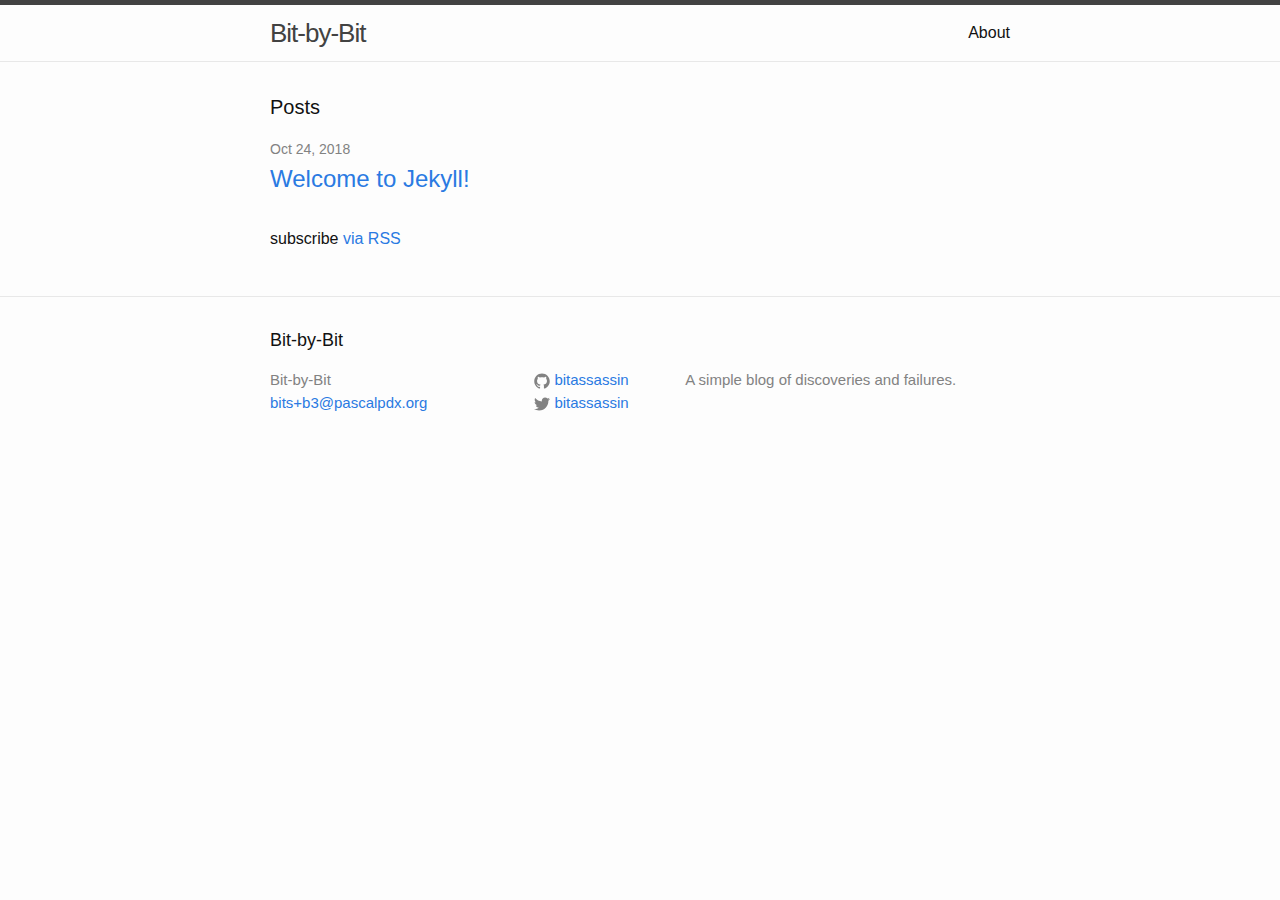
==== index.html @ fb9cc53d "Initial Commit" ====
<!DOCTYPE html>
<html>

  <head>
  <meta charset="utf-8">
  <meta http-equiv="X-UA-Compatible" content="IE=edge">
  <meta name="viewport" content="width=device-width, initial-scale=1">

  <title>Bit-by-Bit</title>
  <meta name="description" content="A simple blog of discoveries and failures.
">

  <link rel="stylesheet" href="/css/main.css">
  <link rel="canonical" href="https://bitassassin.github.io/">
  <link rel="alternate" type="application/rss+xml" title="Bit-by-Bit" href="https://bitassassin.github.io/feed.xml">
</head>


  <body>

    <header class="site-header">

  <div class="wrapper">

    <a class="site-title" href="/">Bit-by-Bit</a>

    <nav class="site-nav">
      <a href="#" class="menu-icon">
        <svg viewBox="0 0 18 15">
          <path fill="#424242" d="M18,1.484c0,0.82-0.665,1.484-1.484,1.484H1.484C0.665,2.969,0,2.304,0,1.484l0,0C0,0.665,0.665,0,1.484,0 h15.031C17.335,0,18,0.665,18,1.484L18,1.484z"/>
          <path fill="#424242" d="M18,7.516C18,8.335,17.335,9,16.516,9H1.484C0.665,9,0,8.335,0,7.516l0,0c0-0.82,0.665-1.484,1.484-1.484 h15.031C17.335,6.031,18,6.696,18,7.516L18,7.516z"/>
          <path fill="#424242" d="M18,13.516C18,14.335,17.335,15,16.516,15H1.484C0.665,15,0,14.335,0,13.516l0,0 c0-0.82,0.665-1.484,1.484-1.484h15.031C17.335,12.031,18,12.696,18,13.516L18,13.516z"/>
        </svg>
      </a>

      <div class="trigger">
        
          
          <a class="page-link" href="/about/">About</a>
          
        
          
        
          
        
          
        
      </div>
    </nav>

  </div>

</header>


    <div class="page-content">
      <div class="wrapper">
        <div class="home">

  <h1 class="page-heading">Posts</h1>

  <ul class="post-list">
    
      <li>
        <span class="post-meta">Oct 24, 2018</span>

        <h2>
          <a class="post-link" href="/jekyll/update/2018/10/24/welcome-to-jekyll.html">Welcome to Jekyll!</a>
        </h2>
      </li>
    
  </ul>

  <p class="rss-subscribe">subscribe <a href="/feed.xml">via RSS</a></p>

</div>

      </div>
    </div>

    <footer class="site-footer">

  <div class="wrapper">

    <h2 class="footer-heading">Bit-by-Bit</h2>

    <div class="footer-col-wrapper">
      <div class="footer-col footer-col-1">
        <ul class="contact-list">
          <li>Bit-by-Bit</li>
          <li><a href="mailto:bits+b3@pascalpdx.org">bits+b3@pascalpdx.org</a></li>
        </ul>
      </div>

      <div class="footer-col footer-col-2">
        <ul class="social-media-list">
          
          <li>
            <a href="https://github.com/bitassassin"><span class="icon icon--github"><svg viewBox="0 0 16 16"><path fill="#828282" d="M7.999,0.431c-4.285,0-7.76,3.474-7.76,7.761 c0,3.428,2.223,6.337,5.307,7.363c0.388,0.071,0.53-0.168,0.53-0.374c0-0.184-0.007-0.672-0.01-1.32 c-2.159,0.469-2.614-1.04-2.614-1.04c-0.353-0.896-0.862-1.135-0.862-1.135c-0.705-0.481,0.053-0.472,0.053-0.472 c0.779,0.055,1.189,0.8,1.189,0.8c0.692,1.186,1.816,0.843,2.258,0.645c0.071-0.502,0.271-0.843,0.493-1.037 C4.86,11.425,3.049,10.76,3.049,7.786c0-0.847,0.302-1.54,0.799-2.082C3.768,5.507,3.501,4.718,3.924,3.65 c0,0,0.652-0.209,2.134,0.796C6.677,4.273,7.34,4.187,8,4.184c0.659,0.003,1.323,0.089,1.943,0.261 c1.482-1.004,2.132-0.796,2.132-0.796c0.423,1.068,0.157,1.857,0.077,2.054c0.497,0.542,0.798,1.235,0.798,2.082 c0,2.981-1.814,3.637-3.543,3.829c0.279,0.24,0.527,0.713,0.527,1.437c0,1.037-0.01,1.874-0.01,2.129 c0,0.208,0.14,0.449,0.534,0.373c3.081-1.028,5.302-3.935,5.302-7.362C15.76,3.906,12.285,0.431,7.999,0.431z"/></svg>
</span><span class="username">bitassassin</span></a>

          </li>
          

          
          <li>
            <a href="https://twitter.com/bitassassin"><span class="icon icon--twitter"><svg viewBox="0 0 16 16"><path fill="#828282" d="M15.969,3.058c-0.586,0.26-1.217,0.436-1.878,0.515c0.675-0.405,1.194-1.045,1.438-1.809c-0.632,0.375-1.332,0.647-2.076,0.793c-0.596-0.636-1.446-1.033-2.387-1.033c-1.806,0-3.27,1.464-3.27,3.27 c0,0.256,0.029,0.506,0.085,0.745C5.163,5.404,2.753,4.102,1.14,2.124C0.859,2.607,0.698,3.168,0.698,3.767 c0,1.134,0.577,2.135,1.455,2.722C1.616,6.472,1.112,6.325,0.671,6.08c0,0.014,0,0.027,0,0.041c0,1.584,1.127,2.906,2.623,3.206 C3.02,9.402,2.731,9.442,2.433,9.442c-0.211,0-0.416-0.021-0.615-0.059c0.416,1.299,1.624,2.245,3.055,2.271 c-1.119,0.877-2.529,1.4-4.061,1.4c-0.264,0-0.524-0.015-0.78-0.046c1.447,0.928,3.166,1.469,5.013,1.469 c6.015,0,9.304-4.983,9.304-9.304c0-0.142-0.003-0.283-0.009-0.423C14.976,4.29,15.531,3.714,15.969,3.058z"/></svg>
</span><span class="username">bitassassin</span></a>

          </li>
          
        </ul>
      </div>

      <div class="footer-col footer-col-3">
        <p>A simple blog of discoveries and failures.
</p>
      </div>
    </div>

  </div>

</footer>


  </body>

</html>
---- css/main.css ----
/**
 * Reset some basic elements
 */
body, h1, h2, h3, h4, h5, h6,
p, blockquote, pre, hr,
dl, dd, ol, ul, figure {
  margin: 0;
  padding: 0; }

/**
 * Basic styling
 */
body {
  font: 400 16px/1.5 "Helvetica Neue", Helvetica, Arial, sans-serif;
  color: #111;
  background-color: #fdfdfd;
  -webkit-text-size-adjust: 100%;
  -webkit-font-feature-settings: "kern" 1;
  -moz-font-feature-settings: "kern" 1;
  -o-font-feature-settings: "kern" 1;
  font-feature-settings: "kern" 1;
  font-kerning: normal; }

/**
 * Set `margin-bottom` to maintain vertical rhythm
 */
h1, h2, h3, h4, h5, h6,
p, blockquote, pre,
ul, ol, dl, figure,
.highlight {
  margin-bottom: 15px; }

/**
 * Images
 */
img {
  max-width: 100%;
  vertical-align: middle; }

/**
 * Figures
 */
figure > img {
  display: block; }

figcaption {
  font-size: 14px; }

/**
 * Lists
 */
ul, ol {
  margin-left: 30px; }

li > ul,
li > ol {
  margin-bottom: 0; }

/**
 * Headings
 */
h1, h2, h3, h4, h5, h6 {
  font-weight: 400; }

/**
 * Links
 */
a {
  color: #2a7ae2;
  text-decoration: none; }
  a:visited {
    color: #1756a9; }
  a:hover {
    color: #111;
    text-decoration: underline; }

/**
 * Blockquotes
 */
blockquote {
  color: #828282;
  border-left: 4px solid #e8e8e8;
  padding-left: 15px;
  font-size: 18px;
  letter-spacing: -1px;
  font-style: italic; }
  blockquote > :last-child {
    margin-bottom: 0; }

/**
 * Code formatting
 */
pre,
code {
  font-size: 15px;
  border: 1px solid #e8e8e8;
  border-radius: 3px;
  background-color: #eef; }

code {
  padding: 1px 5px; }

pre {
  padding: 8px 12px;
  overflow-x: auto; }
  pre > code {
    border: 0;
    padding-right: 0;
    padding-left: 0; }

/**
 * Wrapper
 */
.wrapper {
  max-width: -webkit-calc(800px - (30px * 2));
  max-width: calc(800px - (30px * 2));
  margin-right: auto;
  margin-left: auto;
  padding-right: 30px;
  padding-left: 30px; }
  @media screen and (max-width: 800px) {
    .wrapper {
      max-width: -webkit-calc(800px - (30px));
      max-width: calc(800px - (30px));
      padding-right: 15px;
      padding-left: 15px; } }

/**
 * Clearfix
 */
.wrapper:after, .footer-col-wrapper:after {
  content: "";
  display: table;
  clear: both; }

/**
 * Icons
 */
.icon > svg {
  display: inline-block;
  width: 16px;
  height: 16px;
  vertical-align: middle; }
  .icon > svg path {
    fill: #828282; }

/**
 * Site header
 */
.site-header {
  border-top: 5px solid #424242;
  border-bottom: 1px solid #e8e8e8;
  min-height: 56px;
  position: relative; }

.site-title {
  font-size: 26px;
  font-weight: 300;
  line-height: 56px;
  letter-spacing: -1px;
  margin-bottom: 0;
  float: left; }
  .site-title, .site-title:visited {
    color: #424242; }

.site-nav {
  float: right;
  line-height: 56px; }
  .site-nav .menu-icon {
    display: none; }
  .site-nav .page-link {
    color: #111;
    line-height: 1.5; }
    .site-nav .page-link:not(:last-child) {
      margin-right: 20px; }
  @media screen and (max-width: 600px) {
    .site-nav {
      position: absolute;
      top: 9px;
      right: 15px;
      background-color: #fdfdfd;
      border: 1px solid #e8e8e8;
      border-radius: 5px;
      text-align: right; }
      .site-nav .menu-icon {
        display: block;
        float: right;
        width: 36px;
        height: 26px;
        line-height: 0;
        padding-top: 10px;
        text-align: center; }
        .site-nav .menu-icon > svg {
          width: 18px;
          height: 15px; }
          .site-nav .menu-icon > svg path {
            fill: #424242; }
      .site-nav .trigger {
        clear: both;
        display: none; }
      .site-nav:hover .trigger {
        display: block;
        padding-bottom: 5px; }
      .site-nav .page-link {
        display: block;
        padding: 5px 10px;
        margin-left: 20px; }
        .site-nav .page-link:not(:last-child) {
          margin-right: 0; } }

/**
 * Site footer
 */
.site-footer {
  border-top: 1px solid #e8e8e8;
  padding: 30px 0; }

.footer-heading {
  font-size: 18px;
  margin-bottom: 15px; }

.contact-list,
.social-media-list {
  list-style: none;
  margin-left: 0; }

.footer-col-wrapper {
  font-size: 15px;
  color: #828282;
  margin-left: -15px; }

.footer-col {
  float: left;
  margin-bottom: 15px;
  padding-left: 15px; }

.footer-col-1 {
  width: -webkit-calc(35% - (30px / 2));
  width: calc(35% - (30px / 2)); }

.footer-col-2 {
  width: -webkit-calc(20% - (30px / 2));
  width: calc(20% - (30px / 2)); }

.footer-col-3 {
  width: -webkit-calc(45% - (30px / 2));
  width: calc(45% - (30px / 2)); }

@media screen and (max-width: 800px) {
  .footer-col-1,
  .footer-col-2 {
    width: -webkit-calc(50% - (30px / 2));
    width: calc(50% - (30px / 2)); }

  .footer-col-3 {
    width: -webkit-calc(100% - (30px / 2));
    width: calc(100% - (30px / 2)); } }
@media screen and (max-width: 600px) {
  .footer-col {
    float: none;
    width: -webkit-calc(100% - (30px / 2));
    width: calc(100% - (30px / 2)); } }
/**
 * Page content
 */
.page-content {
  padding: 30px 0; }

.page-heading {
  font-size: 20px; }

.post-list {
  margin-left: 0;
  list-style: none; }
  .post-list > li {
    margin-bottom: 30px; }

.post-meta {
  font-size: 14px;
  color: #828282; }

.post-link {
  display: block;
  font-size: 24px; }

/**
 * Posts
 */
.post-header {
  margin-bottom: 30px; }

.post-title {
  font-size: 42px;
  letter-spacing: -1px;
  line-height: 1; }
  @media screen and (max-width: 800px) {
    .post-title {
      font-size: 36px; } }

.post-content {
  margin-bottom: 30px; }
  .post-content h2 {
    font-size: 32px; }
    @media screen and (max-width: 800px) {
      .post-content h2 {
        font-size: 28px; } }
  .post-content h3 {
    font-size: 26px; }
    @media screen and (max-width: 800px) {
      .post-content h3 {
        font-size: 22px; } }
  .post-content h4 {
    font-size: 20px; }
    @media screen and (max-width: 800px) {
      .post-content h4 {
        font-size: 18px; } }

/**
 * Syntax highlighting styles
 */
.highlight {
  background: #fff; }
  .highlighter-rouge .highlight {
    background: #eef; }
  .highlight .c {
    color: #998;
    font-style: italic; }
  .highlight .err {
    color: #a61717;
    background-color: #e3d2d2; }
  .highlight .k {
    font-weight: bold; }
  .highlight .o {
    font-weight: bold; }
  .highlight .cm {
    color: #998;
    font-style: italic; }
  .highlight .cp {
    color: #999;
    font-weight: bold; }
  .highlight .c1 {
    color: #998;
    font-style: italic; }
  .highlight .cs {
    color: #999;
    font-weight: bold;
    font-style: italic; }
  .highlight .gd {
    color: #000;
    background-color: #fdd; }
  .highlight .gd .x {
    color: #000;
    background-color: #faa; }
  .highlight .ge {
    font-style: italic; }
  .highlight .gr {
    color: #a00; }
  .highlight .gh {
    color: #999; }
  .highlight .gi {
    color: #000;
    background-color: #dfd; }
  .highlight .gi .x {
    color: #000;
    background-color: #afa; }
  .highlight .go {
    color: #888; }
  .highlight .gp {
    color: #555; }
  .highlight .gs {
    font-weight: bold; }
  .highlight .gu {
    color: #aaa; }
  .highlight .gt {
    color: #a00; }
  .highlight .kc {
    font-weight: bold; }
  .highlight .kd {
    font-weight: bold; }
  .highlight .kp {
    font-weight: bold; }
  .highlight .kr {
    font-weight: bold; }
  .highlight .kt {
    color: #458;
    font-weight: bold; }
  .highlight .m {
    color: #099; }
  .highlight .s {
    color: #d14; }
  .highlight .na {
    color: #008080; }
  .highlight .nb {
    color: #0086B3; }
  .highlight .nc {
    color: #458;
    font-weight: bold; }
  .highlight .no {
    color: #008080; }
  .highlight .ni {
    color: #800080; }
  .highlight .ne {
    color: #900;
    font-weight: bold; }
  .highlight .nf {
    color: #900;
    font-weight: bold; }
  .highlight .nn {
    color: #555; }
  .highlight .nt {
    color: #000080; }
  .highlight .nv {
    color: #008080; }
  .highlight .ow {
    font-weight: bold; }
  .highlight .w {
    color: #bbb; }
  .highlight .mf {
    color: #099; }
  .highlight .mh {
    color: #099; }
  .highlight .mi {
    color: #099; }
  .highlight .mo {
    color: #099; }
  .highlight .sb {
    color: #d14; }
  .highlight .sc {
    color: #d14; }
  .highlight .sd {
    color: #d14; }
  .highlight .s2 {
    color: #d14; }
  .highlight .se {
    color: #d14; }
  .highlight .sh {
    color: #d14; }
  .highlight .si {
    color: #d14; }
  .highlight .sx {
    color: #d14; }
  .highlight .sr {
    color: #009926; }
  .highlight .s1 {
    color: #d14; }
  .highlight .ss {
    color: #990073; }
  .highlight .bp {
    color: #999; }
  .highlight .vc {
    color: #008080; }
  .highlight .vg {
    color: #008080; }
  .highlight .vi {
    color: #008080; }
  .highlight .il {
    color: #099; }
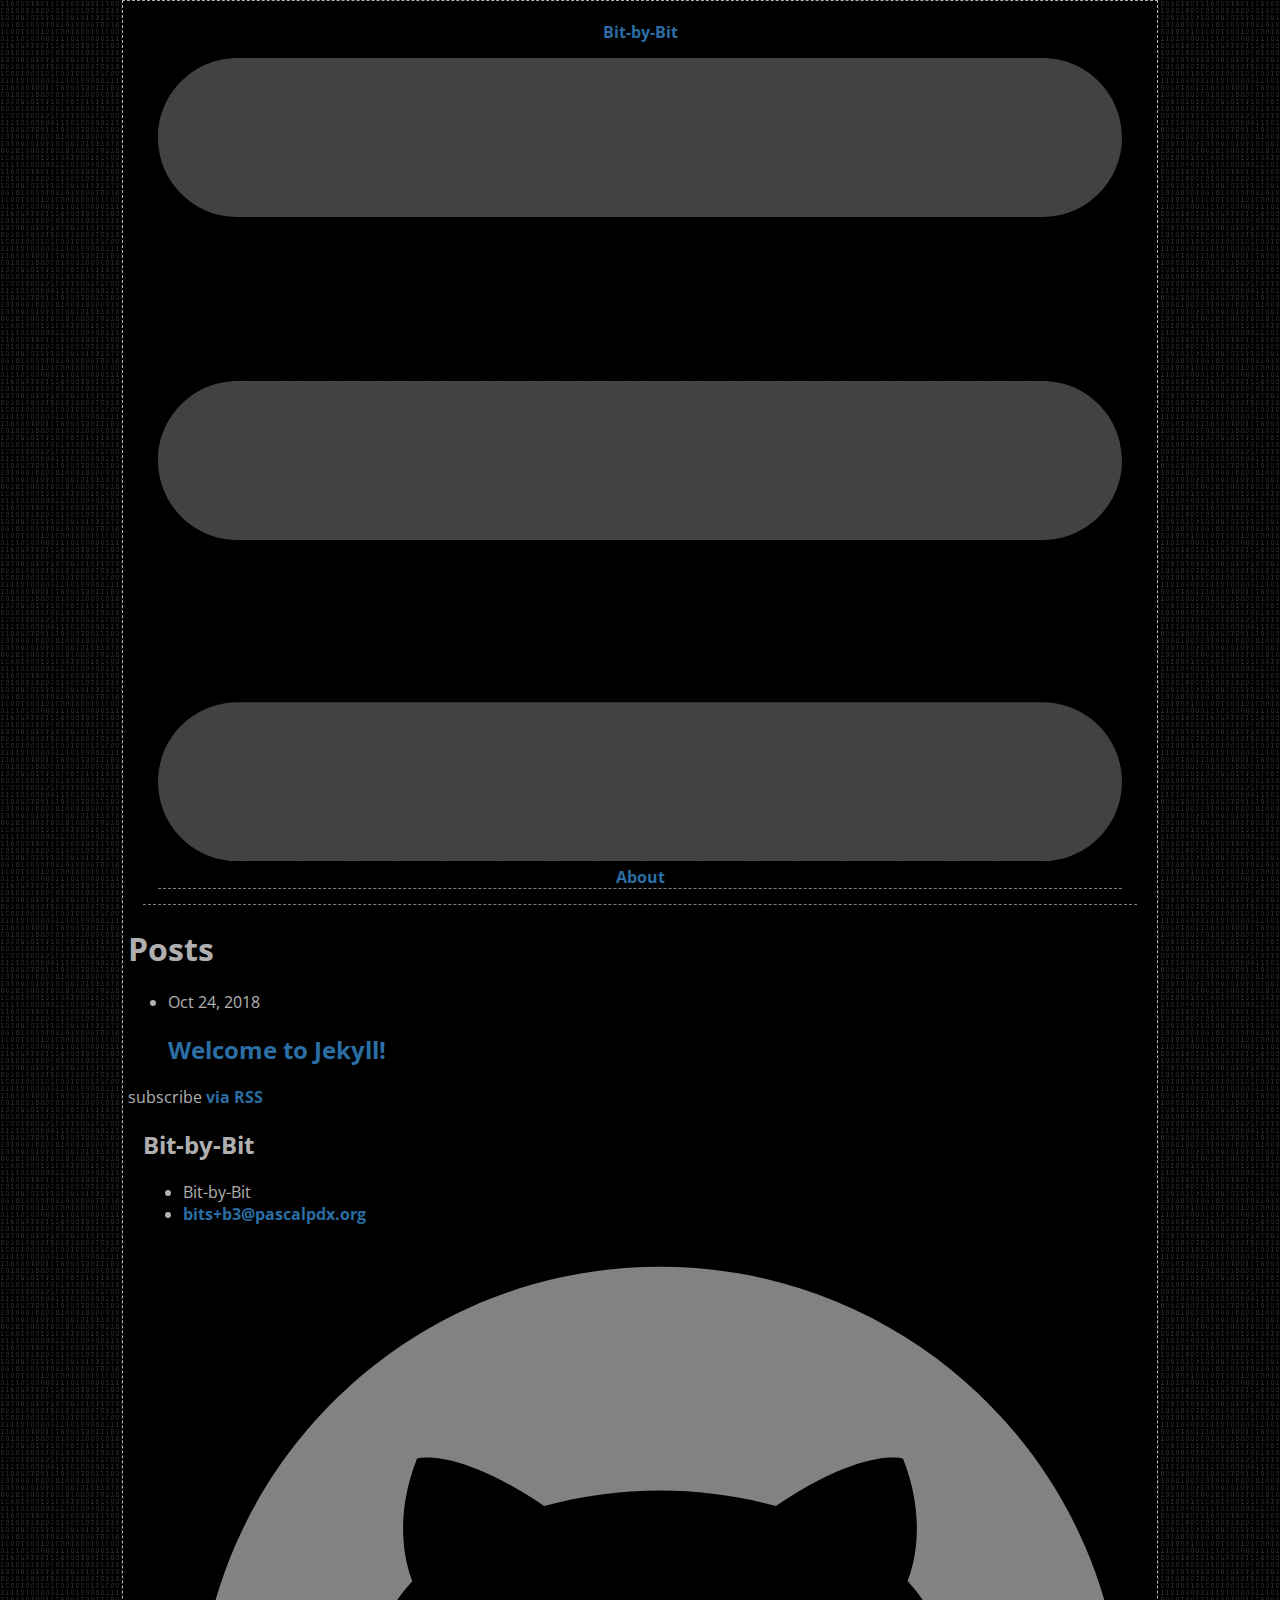
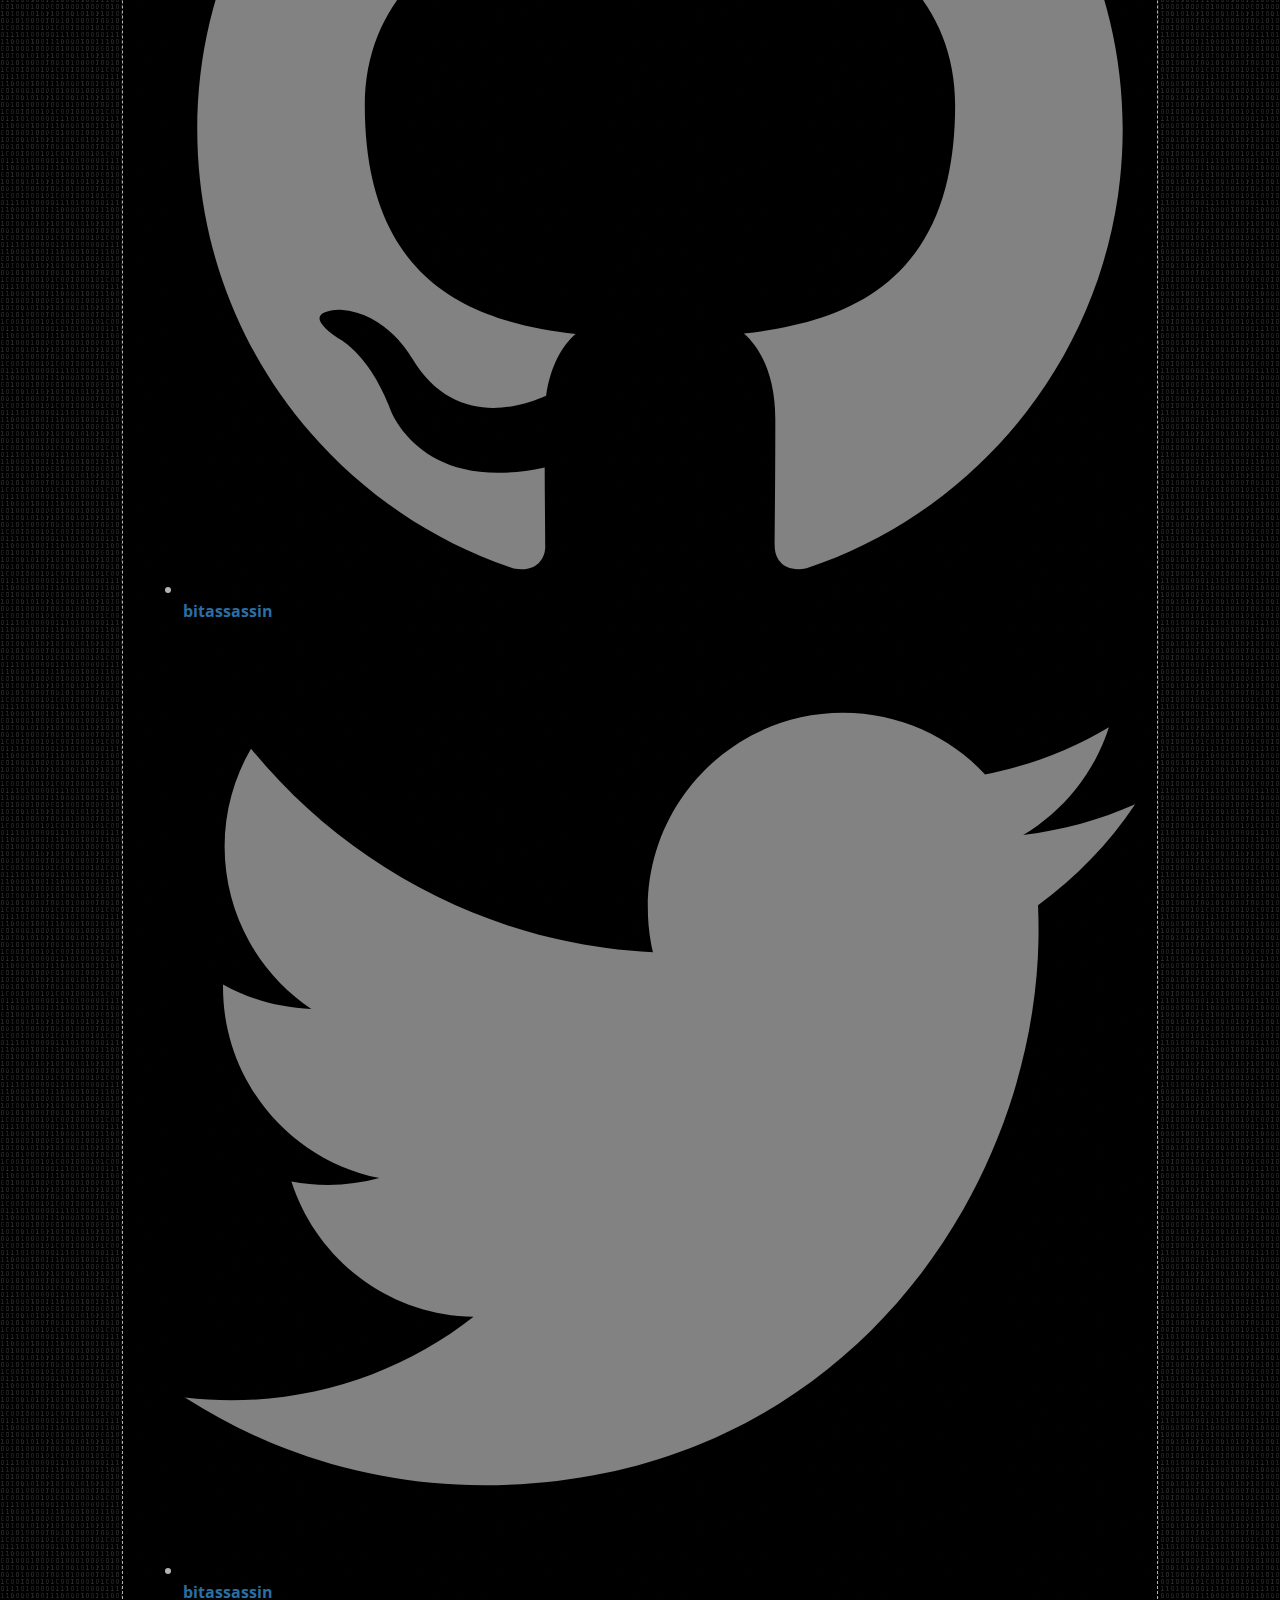
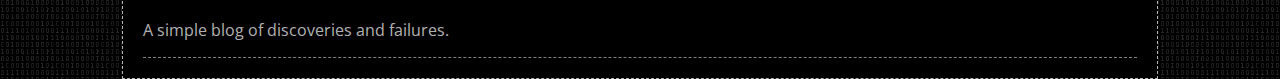
==== commit 16168fd5: "Update: style test" ====
--- a/index.html
+++ b/index.html
@@ -10,7 +10,7 @@
   <meta name="description" content="A simple blog of discoveries and failures.
 ">
 
-  <link rel="stylesheet" href="/css/main.css">
+  <link rel="stylesheet" href="/css/style.css">
   <link rel="canonical" href="https://bitassassin.github.io/">
   <link rel="alternate" type="application/rss+xml" title="Bit-by-Bit" href="https://bitassassin.github.io/feed.xml">
 </head>
--- a/css/style.css
+++ b/css/style.css
@@ -0,0 +1,92 @@
+@import url(https://fonts.googleapis.com/css?family=Open+Sans);
+
+html {
+	background-image: url("../img/background.gif");
+}
+
+body {
+	background-color: rgba(0,0,0,0.97);
+	color: rgba(255,255,255,0.7);
+	padding: 5px;
+	margin: auto;
+	width: 80%;
+	border: 1px dashed rgba(255,255,255,0.7);
+	font-family: "Open Sans";
+}
+
+header, nav, main, footer {
+	margin: 15px;
+	border-bottom: 1px dashed rgba(255,255,255,0.5);
+}
+
+header, nav {
+	text-align: center;
+}
+
+.ascii {
+	color: rgba(255,255,255,1);
+	font-weight: bold;
+}
+
+.logo {
+	font: 10px/5px monospace;
+}
+
+nav ul {
+	display: block;
+	padding: 0;
+}
+
+nav ul li {
+	display: inline;
+	padding-left: 10px;
+}
+
+nav ul li a {
+	text-decoration: none;
+	color: rgba(255,255,255,1);
+}
+
+nav ul li a:hover {
+	font-weight: bold;
+}
+
+a {
+	text-decoration: none;
+	color: #2A6EA4;
+	font-weight: bold;
+}
+
+a:hover {
+	text-decoration: underline;
+}
+
+pre {
+	font-family: monospace;
+}
+
+.highlighter-rouge {
+	color: rgba(255,255,255,0.4);
+}
+
+.highlight {
+	color: rgba(255,255,255,0.7);
+}
+
+.highlight {
+	border: 1px dashed rgba(255,255,255,0.3);
+	padding: 15px;
+	background-color: #0D0D0D;
+}
+
+img, main iframe {
+	width: 80%;
+	margin-left: 10%;
+	border: 1px dashed rgba(255,255,255,0.5);
+}
+
+main header {
+	text-align: center;
+	padding-bottom: 15px;
+	border: 0;
+}
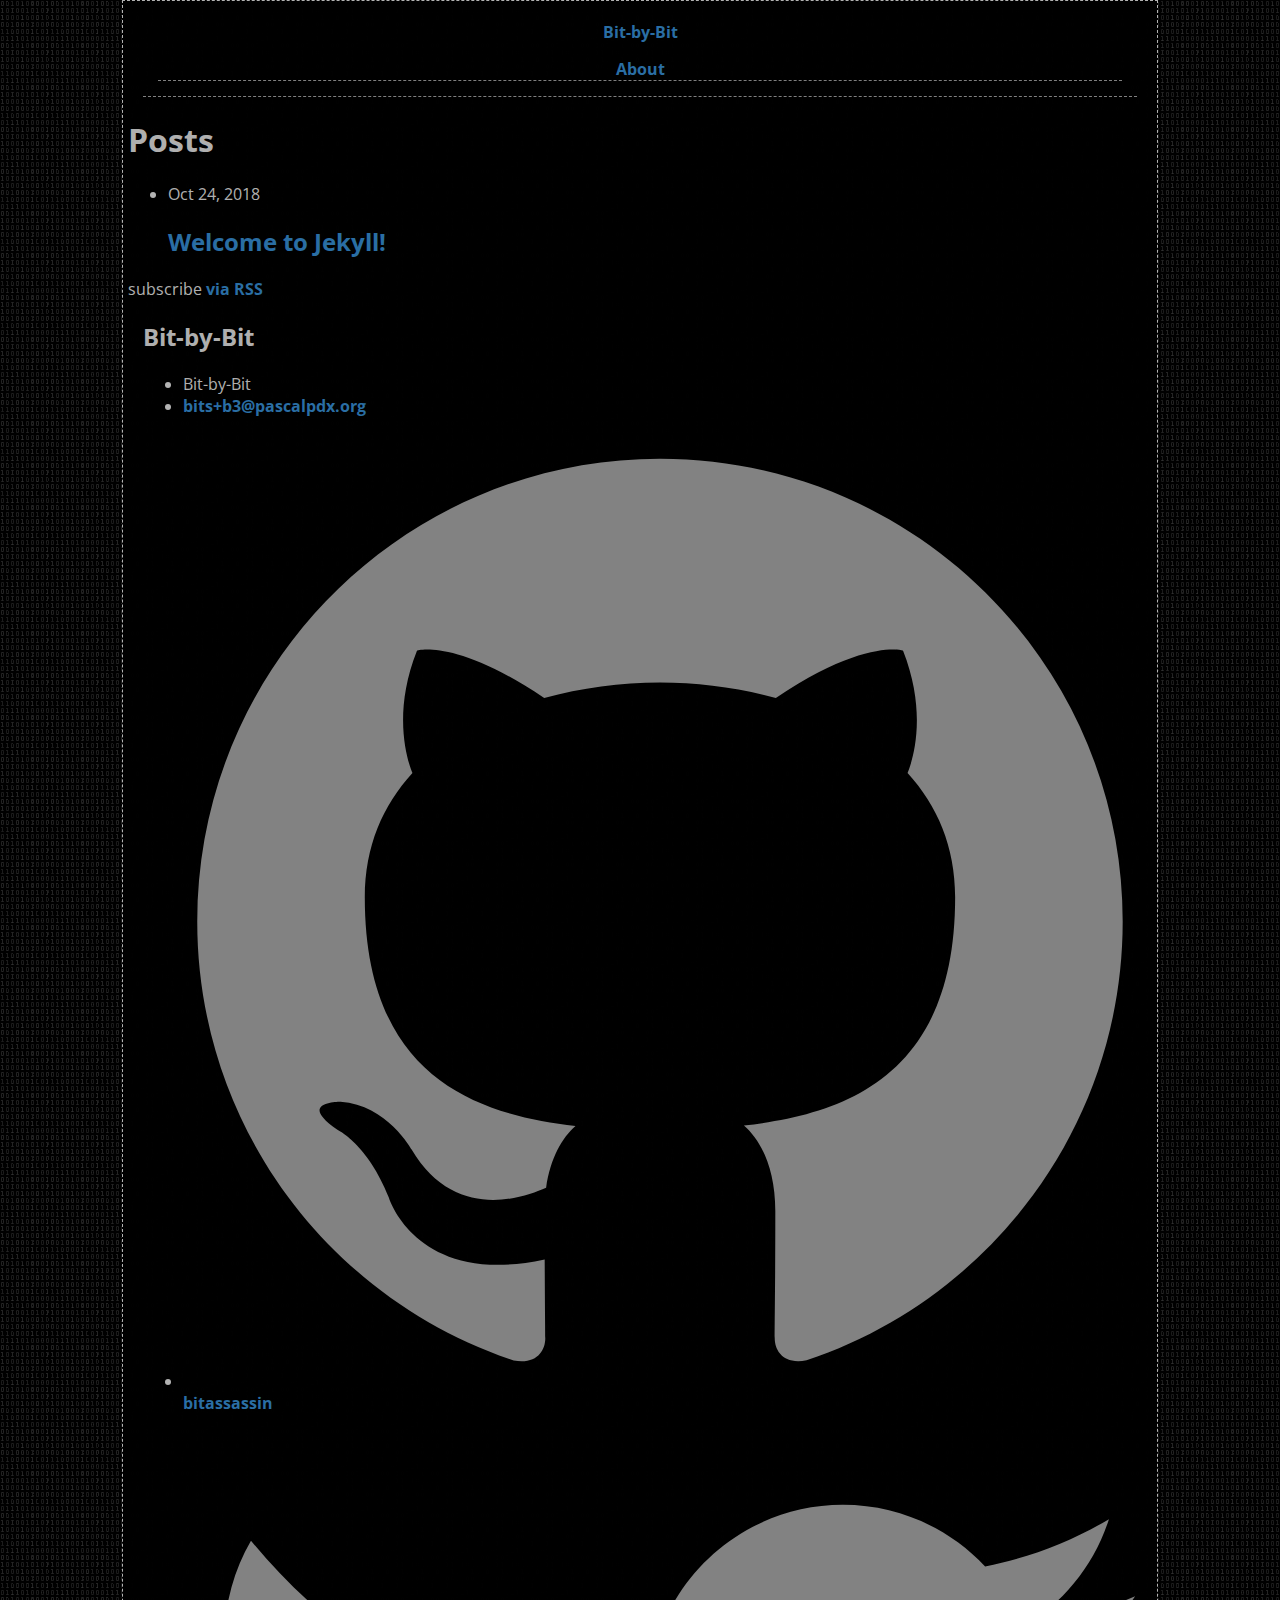
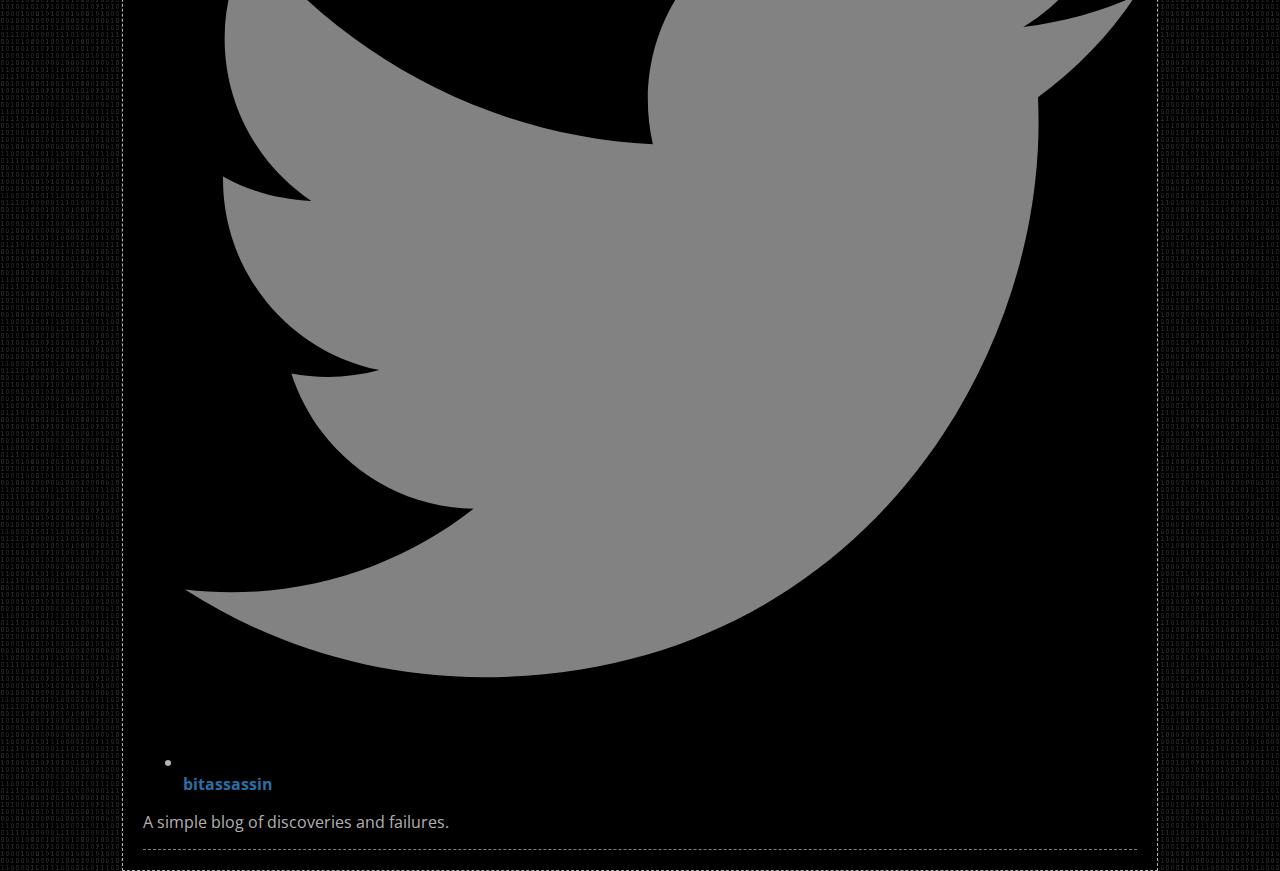
==== commit 809d9770: "Osha SVG violations" ====
--- a/index.html
+++ b/index.html
@@ -25,13 +25,13 @@
     <a class="site-title" href="/">Bit-by-Bit</a>
 
     <nav class="site-nav">
-      <a href="#" class="menu-icon">
+      <!--<a href="#" class="menu-icon">
         <svg viewBox="0 0 18 15">
           <path fill="#424242" d="M18,1.484c0,0.82-0.665,1.484-1.484,1.484H1.484C0.665,2.969,0,2.304,0,1.484l0,0C0,0.665,0.665,0,1.484,0 h15.031C17.335,0,18,0.665,18,1.484L18,1.484z"/>
           <path fill="#424242" d="M18,7.516C18,8.335,17.335,9,16.516,9H1.484C0.665,9,0,8.335,0,7.516l0,0c0-0.82,0.665-1.484,1.484-1.484 h15.031C17.335,6.031,18,6.696,18,7.516L18,7.516z"/>
           <path fill="#424242" d="M18,13.516C18,14.335,17.335,15,16.516,15H1.484C0.665,15,0,14.335,0,13.516l0,0 c0-0.82,0.665-1.484,1.484-1.484h15.031C17.335,12.031,18,12.696,18,13.516L18,13.516z"/>
         </svg>
-      </a>
+      </a>-->
 
       <div class="trigger">
         
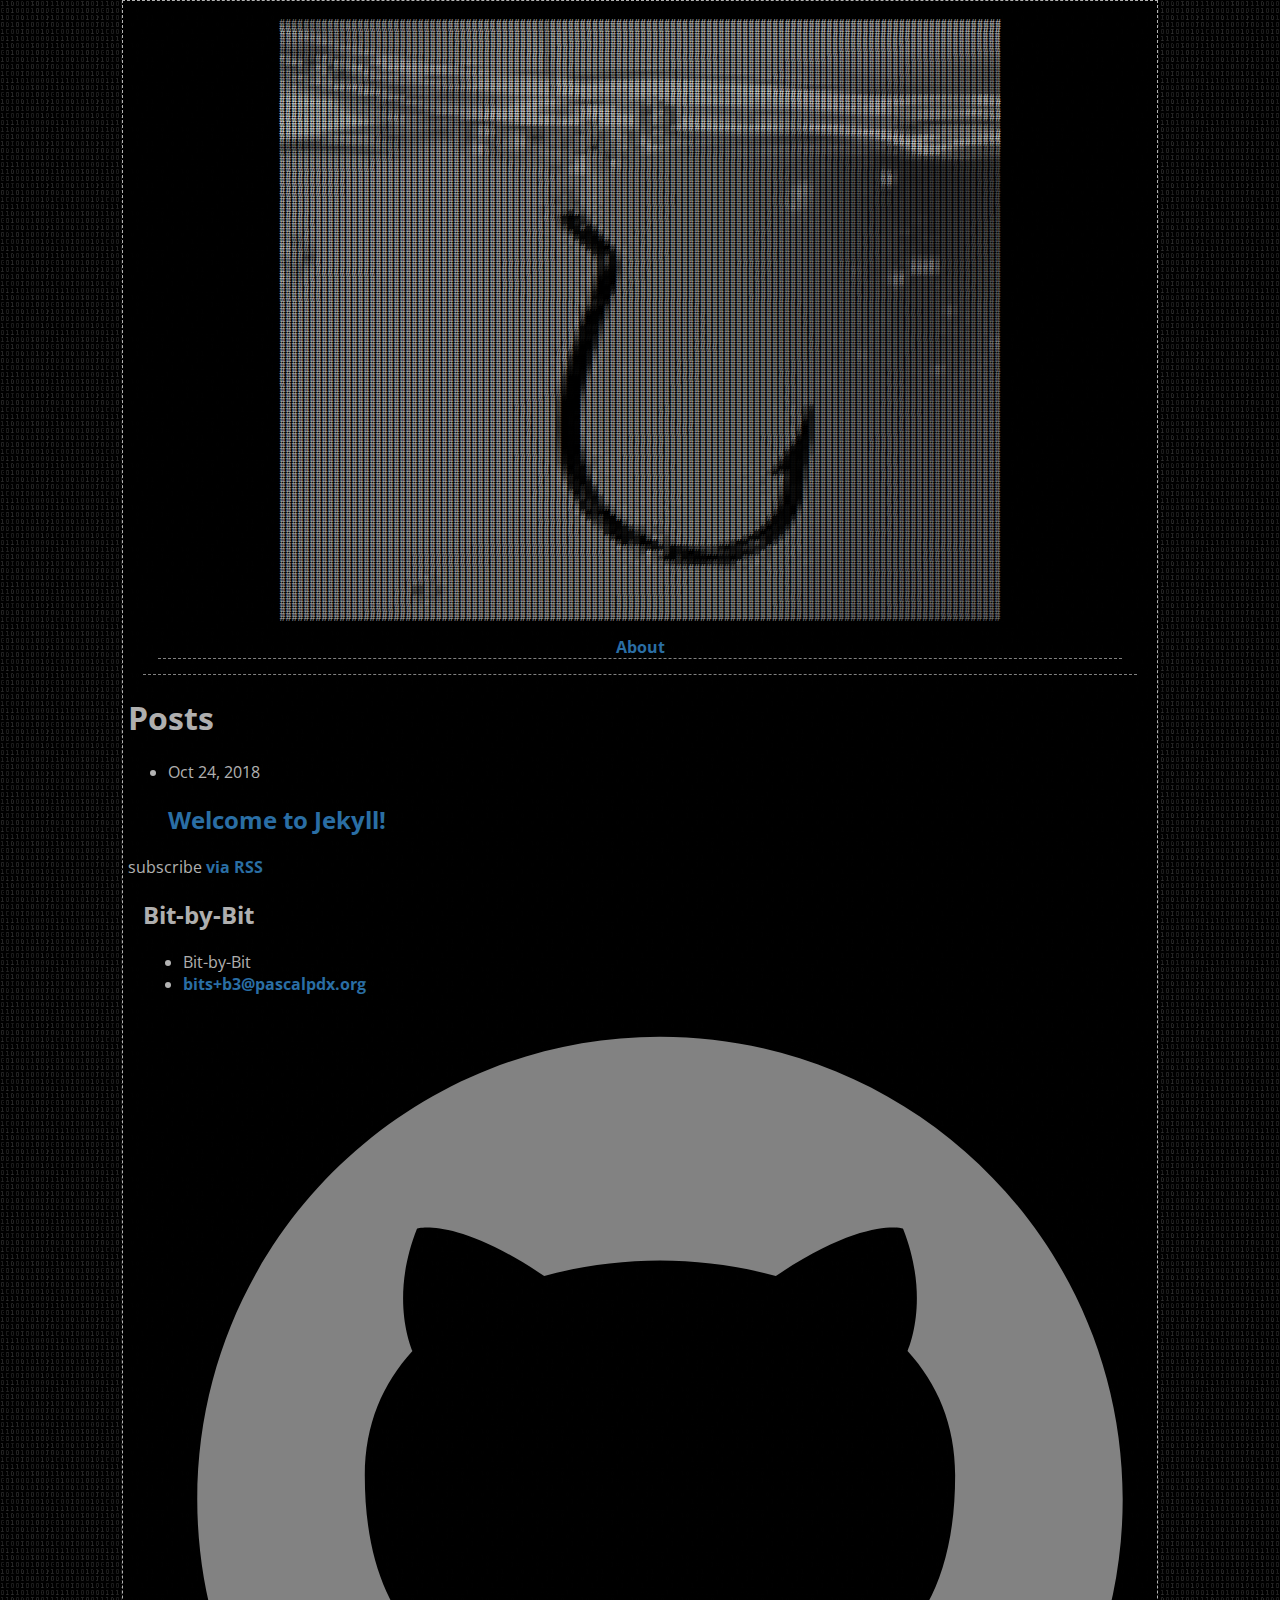
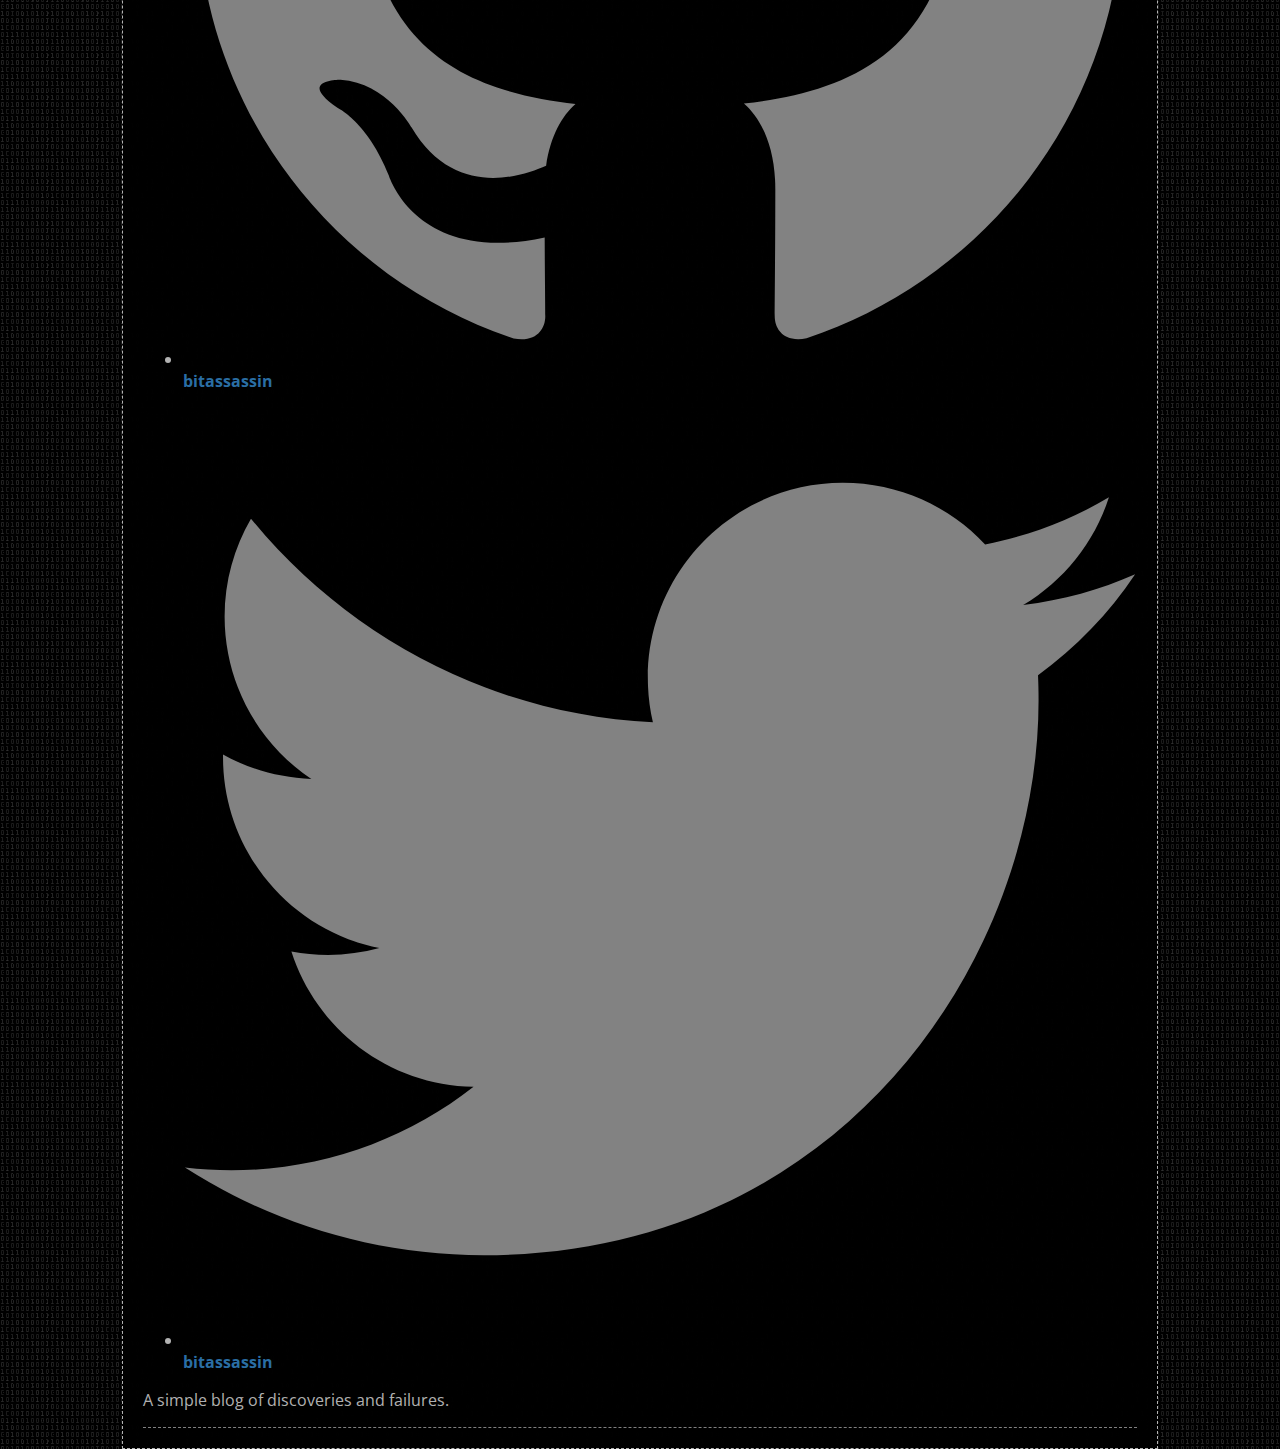
==== commit bad352b4: "Update: header" ====
--- a/index.html
+++ b/index.html
@@ -22,7 +22,129 @@
 
   <div class="wrapper">
 
-    <a class="site-title" href="/">Bit-by-Bit</a>
+    <a class="site-title" href="/">
+    <pre style="font: 10px/5px monospace;"><span style="color: #a0a0a0;"></span><span style="color: #9a9a9a;">#</span><span style="color: #9b9b9b;">#</span><span style="color: #989898;">#</span><span style="color: #9c9c9c;">#</span><span style="color: #a2a2a2;">#</span><span style="color: #a6a6a6;">#</span><span style="color: #a7a7a7;">#</span><span style="color: #b2b2b2;">#</span><span style="color: #b7b7b7;">#</span><span style="color: #bababa;">#</span><span style="color: #b4b4b4;">#</span><span style="color: #b1b1b1;">#</span><span style="color: #b3b3b3;">#</span><span style="color: #bababa;">#</span><span style="color: #b9b9b9;">#</span><span style="color: #b7b7b7;">#</span><span style="color: #bababa;">#</span><span style="color: #bababa;">#</span><span style="color: #bdbdbd;">#</span><span style="color: #bdbdbd;">#</span><span style="color: #bcbcbc;">#</span><span style="color: #bbbbbb;">#</span><span style="color: #bababa;">#</span><span style="color: #bcbcbc;">#</span><span style="color: #bcbcbc;">#</span><span style="color: #bdbdbd;">#</span><span style="color: #bebebe;">#</span><span style="color: #c1c1c1;">#</span><span style="color: #c4c4c4;">#</span><span style="color: #c4c4c4;">#</span><span style="color: #c7c7c7;">#</span><span style="color: #c9c9c9;">#</span><span style="color: #cacaca;">#</span><span style="color: #cdcdcd;">#</span><span style="color: #cdcdcd;">#</span><span style="color: #cdcdcd;">#</span><span style="color: #cdcdcd;">#</span><span style="color: #cdcdcd;">#</span><span style="color: #cdcdcd;">#</span><span style="color: #cdcdcd;">#</span><span style="color: #cdcdcd;">#</span><span style="color: #cccccc;">#</span><span style="color: #cecece;">#</span><span style="color: #c0c0c0;">#</span><span style="color: #b6b6b6;">#</span><span style="color: #d1d1d1;">#</span><span style="color: #c9c9c9;">#</span><span style="color: #d3d3d3;">#</span><span style="color: #d3d3d3;">#</span><span style="color: #d4d4d4;">#</span><span style="color: #d5d5d5;">#</span><span style="color: #d5d5d5;">#</span><span style="color: #d4d4d4;">#</span><span style="color: #d3d3d3;">#</span><span style="color: #d1d1d1;">#</span><span style="color: #cfcfcf;">#</span><span style="color: #cfcfcf;">#</span><span style="color: #cfcfcf;">#</span><span style="color: #cfcfcf;">#</span><span style="color: #cfcfcf;">#</span><span style="color: #cfcfcf;">#</span><span style="color: #cfcfcf;">#</span><span style="color: #cdcdcd;">#</span><span style="color: #cccccc;">#</span><span style="color: #cdcdcd;">#</span><span style="color: #cdcdcd;">#</span><span style="color: #cdcdcd;">#</span><span style="color: #cdcdcd;">#</span><span style="color: #cdcdcd;">#</span><span style="color: #cdcdcd;">#</span><span style="color: #cdcdcd;">#</span><span style="color: #cdcdcd;">#</span><span style="color: #cdcdcd;">#</span><span style="color: #cdcdcd;">#</span><span style="color: #cdcdcd;">#</span><span style="color: #cdcdcd;">#</span><span style="color: #cfcfcf;">#</span><span style="color: #cecece;">#</span><span style="color: #cfcfcf;">#</span><span style="color: #cfcfcf;">#</span><span style="color: #cfcfcf;">#</span><span style="color: #cfcfcf;">#</span><span style="color: #cfcfcf;">#</span><span style="color: #d0d0d0;">#</span><span style="color: #d0d0d0;">#</span><span style="color: #d0d0d0;">#</span><span style="color: #cfcfcf;">#</span><span style="color: #cfcfcf;">#</span><span style="color: #cdcdcd;">#</span><span style="color: #cecece;">#</span><span style="color: #cfcfcf;">#</span><span style="color: #cecece;">#</span><span style="color: #cdcdcd;">#</span><span style="color: #cccccc;">#</span><span style="color: #cccccc;">#</span><span style="color: #cacaca;">#</span><span style="color: #cacaca;">#</span><span style="color: #cacaca;">#</span><span style="color: #cacaca;">#</span><span style="color: #cacaca;">#</span><span style="color: #cacaca;">#</span><span style="color: #cacaca;">#</span><span style="color: #cacaca;">#</span><span style="color: #cacaca;">#</span><span style="color: #c7c7c7;">#</span><span style="color: #c7c7c7;">#</span><span style="color: #c7c7c7;">#</span><span style="color: #c7c7c7;">#</span><span style="color: #c7c7c7;">#</span><span style="color: #c7c7c7;">#</span><span style="color: #c8c8c8;">#</span><span style="color: #c8c8c8;">#</span><span style="color: #c9c9c9;">#</span><span style="color: #c8c8c8;">#</span><span style="color: #c7c7c7;">#</span><span style="color: #c5c5c5;">#</span><span style="color: #c6c6c6;">#</span><span style="color: #c6c6c6;">#</span><span style="color: #c7c7c7;">#</span><span style="color: #c7c7c7;">#
+</span><span style="color: #c2c2c2;">#</span><span style="color: #bababa;">#</span><span style="color: #adadad;">#</span><span style="color: #a5a5a5;">#</span><span style="color: #a0a0a0;">#</span><span style="color: #a3a3a3;">#</span><span style="color: #a7a7a7;">#</span><span style="color: #adadad;">#</span><span style="color: #a9a9a9;">#</span><span style="color: #b0b0b0;">#</span><span style="color: #bbbbbb;">#</span><span style="color: #c2c2c2;">#</span><span style="color: #bdbdbd;">#</span><span style="color: #b4b4b4;">#</span><span style="color: #bababa;">#</span><span style="color: #bcbcbc;">#</span><span style="color: #bababa;">#</span><span style="color: #b9b9b9;">#</span><span style="color: #bababa;">#</span><span style="color: #bbbbbb;">#</span><span style="color: #bbbbbb;">#</span><span style="color: #bbbbbb;">#</span><span style="color: #bbbbbb;">#</span><span style="color: #bcbcbc;">#</span><span style="color: #bdbdbd;">#</span><span style="color: #bebebe;">#</span><span style="color: #bfbfbf;">#</span><span style="color: #c1c1c1;">#</span><span style="color: #c4c4c4;">#</span><span style="color: #c4c4c4;">#</span><span style="color: #c7c7c7;">#</span><span style="color: #c9c9c9;">#</span><span style="color: #cacaca;">#</span><span style="color: #cdcdcd;">#</span><span style="color: #cdcdcd;">#</span><span style="color: #cdcdcd;">#</span><span style="color: #cdcdcd;">#</span><span style="color: #cdcdcd;">#</span><span style="color: #cecece;">#</span><span style="color: #cecece;">#</span><span style="color: #cecece;">#</span><span style="color: #cdcdcd;">#</span><span style="color: #cfcfcf;">#</span><span style="color: #c0c0c0;">#</span><span style="color: #b8b8b8;">#</span><span style="color: #d4d4d4;">#</span><span style="color: #cdcdcd;">#</span><span style="color: #d3d3d3;">#</span><span style="color: #d2d2d2;">#</span><span style="color: #d3d3d3;">#</span><span style="color: #d4d4d4;">#</span><span style="color: #d3d3d3;">#</span><span style="color: #d2d2d2;">#</span><span style="color: #d1d1d1;">#</span><span style="color: #cfcfcf;">#</span><span style="color: #cfcfcf;">#</span><span style="color: #cfcfcf;">#</span><span style="color: #cfcfcf;">#</span><span style="color: #cfcfcf;">#</span><span style="color: #cfcfcf;">#</span><span style="color: #cfcfcf;">#</span><span style="color: #cfcfcf;">#</span><span style="color: #cdcdcd;">#</span><span style="color: #cccccc;">#</span><span style="color: #cdcdcd;">#</span><span style="color: #cdcdcd;">#</span><span style="color: #cdcdcd;">#</span><span style="color: #cdcdcd;">#</span><span style="color: #cdcdcd;">#</span><span style="color: #cdcdcd;">#</span><span style="color: #cdcdcd;">#</span><span style="color: #cdcdcd;">#</span><span style="color: #cdcdcd;">#</span><span style="color: #cdcdcd;">#</span><span style="color: #cdcdcd;">#</span><span style="color: #cdcdcd;">#</span><span style="color: #cfcfcf;">#</span><span style="color: #cecece;">#</span><span style="color: #cfcfcf;">#</span><span style="color: #cfcfcf;">#</span><span style="color: #cfcfcf;">#</span><span style="color: #cfcfcf;">#</span><span style="color: #cfcfcf;">#</span><span style="color: #cfcfcf;">#</span><span style="color: #cfcfcf;">#</span><span style="color: #cfcfcf;">#</span><span style="color: #cecece;">#</span><span style="color: #cecece;">#</span><span style="color: #cdcdcd;">#</span><span style="color: #cecece;">#</span><span style="color: #cfcfcf;">#</span><span style="color: #cecece;">#</span><span style="color: #cdcdcd;">#</span><span style="color: #cccccc;">#</span><span style="color: #cccccc;">#</span><span style="color: #cacaca;">#</span><span style="color: #cacaca;">#</span><span style="color: #cacaca;">#</span><span style="color: #cacaca;">#</span><span style="color: #cacaca;">#</span><span style="color: #cacaca;">#</span><span style="color: #cacaca;">#</span><span style="color: #cacaca;">#</span><span style="color: #cacaca;">#</span><span style="color: #cacaca;">#</span><span style="color: #cacaca;">#</span><span style="color: #cacaca;">#</span><span style="color: #c9c9c9;">#</span><span style="color: #c9c9c9;">#</span><span style="color: #c9c9c9;">#</span><span style="color: #cacaca;">#</span><span style="color: #cacaca;">#</span><span style="color: #cbcbcb;">#</span><span style="color: #cacaca;">#</span><span style="color: #c9c9c9;">#</span><span style="color: #cacaca;">#</span><span style="color: #c8c8c8;">#</span><span style="color: #c6c6c6;">#</span><span style="color: #c5c5c5;">#</span><span style="color: #c5c5c5;">#
+</span><span style="color: #d9d9d9;">#</span><span style="color: #d7d7d7;">#</span><span style="color: #d2d2d2;">#</span><span style="color: #c6c6c6;">#</span><span style="color: #bebebe;">#</span><span style="color: #b1b1b1;">#</span><span style="color: #a5a5a5;">#</span><span style="color: #aaaaaa;">#</span><span style="color: #b2b2b2;">#</span><span style="color: #b3b3b3;">#</span><span style="color: #aeaeae;">#</span><span style="color: #acacac;">#</span><span style="color: #b2b2b2;">#</span><span style="color: #b8b8b8;">#</span><span style="color: #bcbcbc;">#</span><span style="color: #bbbbbb;">#</span><span style="color: #b9b9b9;">#</span><span style="color: #b7b7b7;">##</span><span style="color: #b9b9b9;">#</span><span style="color: #bababa;">#</span><span style="color: #bbbbbb;">#</span><span style="color: #bcbcbc;">#</span><span style="color: #bdbdbd;">#</span><span style="color: #bebebe;">#</span><span style="color: #bfbfbf;">#</span><span style="color: #c0c0c0;">#</span><span style="color: #c1c1c1;">#</span><span style="color: #c4c4c4;">##</span><span style="color: #c7c7c7;">#</span><span style="color: #c9c9c9;">#</span><span style="color: #cacaca;">#</span><span style="color: #cdcdcd;">#####</span><span style="color: #cfcfcf;">###</span><span style="color: #cecece;">#</span><span style="color: #d0d0d0;">#</span><span style="color: #c1c1c1;">#</span><span style="color: #bababa;">#</span><span style="color: #d7d7d7;">#</span><span style="color: #d1d1d1;">#</span><span style="color: #d2d2d2;">#</span><span style="color: #d1d1d1;">#</span><span style="color: #d2d2d2;">#</span><span style="color: #d3d3d3;">#</span><span style="color: #d1d1d1;">#</span><span style="color: #d0d0d0;">#</span><span style="color: #cfcfcf;">#</span><span style="color: #cdcdcd;">#</span><span style="color: #cfcfcf;">#######</span><span style="color: #cdcdcd;">#</span><span style="color: #cccccc;">#</span><span style="color: #cdcdcd;">############</span><span style="color: #cfcfcf;">#</span><span style="color: #cecece;">#</span><span style="color: #cfcfcf;">#####</span><span style="color: #cecece;">###</span><span style="color: #cdcdcd;">###</span><span style="color: #cecece;">#</span><span style="color: #cfcfcf;">#</span><span style="color: #cecece;">#</span><span style="color: #cdcdcd;">#</span><span style="color: #cccccc;">##</span><span style="color: #cacaca;">#########</span><span style="color: #c9c9c9;">###</span><span style="color: #c8c8c8;">###</span><span style="color: #c9c9c9;">##</span><span style="color: #cacaca;">#</span><span style="color: #c9c9c9;">#</span><span style="color: #c8c8c8;">#</span><span style="color: #c7c7c7;">#</span><span style="color: #c6c6c6;">####
+</span><span style="color: #bebebe;">#</span><span style="color: #c1c1c1;">#</span><span style="color: #cacaca;">#</span><span style="color: #d1d1d1;">#</span><span style="color: #d0d0d0;">#</span><span style="color: #cccccc;">##</span><span style="color: #bbbbbb;">#</span><span style="color: #b2b2b2;">#</span><span style="color: #acacac;">#</span><span style="color: #b1b1b1;">#</span><span style="color: #b9b9b9;">#</span><span style="color: #b5b5b5;">#</span><span style="color: #adadad;">#</span><span style="color: #bbbbbb;">#####</span><span style="color: #bcbcbc;">#</span><span style="color: #bdbdbd;">###</span><span style="color: #bebebe;">#</span><span style="color: #bfbfbf;">#</span><span style="color: #c0c0c0;">#</span><span style="color: #c1c1c1;">#</span><span style="color: #c2c2c2;">#</span><span style="color: #c4c4c4;">#</span><span style="color: #c3c3c3;">#</span><span style="color: #c7c7c7;">#</span><span style="color: #c9c9c9;">#</span><span style="color: #cbcbcb;">#</span><span style="color: #cccccc;">#</span><span style="color: #cdcdcd;">#</span><span style="color: #cccccc;">#</span><span style="color: #cdcdcd;">#</span><span style="color: #cecece;">#</span><span style="color: #d0d0d0;">#</span><span style="color: #d1d1d1;">#</span><span style="color: #d2d2d2;">##</span><span style="color: #d3d3d3;">#</span><span style="color: #c7c7c7;">#</span><span style="color: #b8b8b8;">#</span><span style="color: #dbdbdb;">#</span><span style="color: #d8d8d8;">#</span><span style="color: #d2d2d2;">#</span><span style="color: #d1d1d1;">#</span><span style="color: #d0d0d0;">#</span><span style="color: #cfcfcf;">#</span><span style="color: #d0d0d0;">#</span><span style="color: #cfcfcf;">#</span><span style="color: #cecece;">#</span><span style="color: #cdcdcd;">##</span><span style="color: #cfcfcf;">######</span><span style="color: #cdcdcd;">################</span><span style="color: #cfcfcf;">#####</span><span style="color: #cecece;">###</span><span style="color: #cdcdcd;">###</span><span style="color: #cecece;">#</span><span style="color: #cfcfcf;">#</span><span style="color: #cdcdcd;">#</span><span style="color: #cccccc;">#</span><span style="color: #cbcbcb;">#</span><span style="color: #cacaca;">########</span><span style="color: #c9c9c9;">#</span><span style="color: #c8c8c8;">##</span><span style="color: #c7c7c7;">#</span><span style="color: #c6c6c6;">##</span><span style="color: #c5c5c5;">#</span><span style="color: #c4c4c4;">#</span><span style="color: #c5c5c5;">#</span><span style="color: #c4c4c4;">#</span><span style="color: #c3c3c3;">##</span><span style="color: #c2c2c2;">#</span><span style="color: #c3c3c3;">#</span><span style="color: #c2c2c2;">#</span><span style="color: #c6c6c6;">#</span><span style="color: #c5c5c5;">##
+</span><span style="color: #bababa;">#</span><span style="color: #bebebe;">#</span><span style="color: #b7b7b7;">#</span><span style="color: #acacac;">#</span><span style="color: #a3a3a3;">#</span><span style="color: #adadad;">#</span><span style="color: #c2c2c2;">#</span><span style="color: #cfcfcf;">#</span><span style="color: #c8c8c8;">#</span><span style="color: #c2c2c2;">#</span><span style="color: #b4b4b4;">#</span><span style="color: #b3b3b3;">#</span><span style="color: #b4b4b4;">#</span><span style="color: #bbbbbb;">#</span><span style="color: #b4b4b4;">#</span><span style="color: #b6b6b6;">#</span><span style="color: #bcbcbc;">#</span><span style="color: #bdbdbd;">#</span><span style="color: #bebebe;">#</span><span style="color: #c1c1c1;">#</span><span style="color: #bfbfbf;">#</span><span style="color: #bebebe;">##</span><span style="color: #bfbfbf;">#</span><span style="color: #c0c0c0;">#</span><span style="color: #c1c1c1;">#</span><span style="color: #c2c2c2;">##</span><span style="color: #c4c4c4;">#</span><span style="color: #c3c3c3;">#</span><span style="color: #c7c7c7;">#</span><span style="color: #c9c9c9;">#</span><span style="color: #cbcbcb;">#</span><span style="color: #cccccc;">#</span><span style="color: #cdcdcd;">##</span><span style="color: #cecece;">#</span><span style="color: #cfcfcf;">#</span><span style="color: #d1d1d1;">#</span><span style="color: #d2d2d2;">#</span><span style="color: #d4d4d4;">##</span><span style="color: #d5d5d5;">#</span><span style="color: #cfcfcf;">#</span><span style="color: #b8b8b8;">#</span><span style="color: #dadada;">##</span><span style="color: #d2d2d2;">#</span><span style="color: #d1d1d1;">#</span><span style="color: #d0d0d0;">#</span><span style="color: #cfcfcf;">##</span><span style="color: #cecece;">#</span><span style="color: #cdcdcd;">###</span><span style="color: #cecece;">######</span><span style="color: #cdcdcd;">################</span><span style="color: #cecece;">#####</span><span style="color: #cdcdcd;">###</span><span style="color: #cccccc;">####</span><span style="color: #cbcbcb;">#</span><span style="color: #cacaca;">#</span><span style="color: #c9c9c9;">##</span><span style="color: #c8c8c8;">##</span><span style="color: #cacaca;">#######</span><span style="color: #c8c8c8;">#</span><span style="color: #c7c7c7;">#</span><span style="color: #c6c6c6;">#</span><span style="color: #c5c5c5;">##</span><span style="color: #c4c4c4;">#</span><span style="color: #c3c3c3;">##</span><span style="color: #c1c1c1;">##</span><span style="color: #c0c0c0;">#</span><span style="color: #bfbfbf;">#</span><span style="color: #bdbdbd;">##</span><span style="color: #bcbcbc;">#</span><span style="color: #bdbdbd;">##
+</span><span style="color: #9f9f9f;">#</span><span style="color: #a4a4a4;">#</span><span style="color: #a7a7a7;">#</span><span style="color: #a1a1a1;">#</span><span style="color: #989898;">#</span><span style="color: #909090;">#</span><span style="color: #969696;">#</span><span style="color: #9a9a9a;">#</span><span style="color: #a8a8a8;">#</span><span style="color: #c1c1c1;">#</span><span style="color: #cdcdcd;">#</span><span style="color: #d0d0d0;">#</span><span style="color: #cacaca;">#</span><span style="color: #c3c3c3;">#</span><span style="color: #b8b8b8;">#</span><span style="color: #bbbbbb;">#</span><span style="color: #b5b5b5;">#</span><span style="color: #b7b7b7;">#</span><span style="color: #bababa;">#</span><span style="color: #bdbdbd;">#</span><span style="color: #bebebe;">#</span><span style="color: #c0c0c0;">#</span><span style="color: #bebebe;">#</span><span style="color: #c0c0c0;">#</span><span style="color: #c1c1c1;">#</span><span style="color: #c2c2c2;">#</span><span style="color: #c3c3c3;">#</span><span style="color: #c2c2c2;">#</span><span style="color: #c4c4c4;">#</span><span style="color: #c3c3c3;">#</span><span style="color: #c7c7c7;">#</span><span style="color: #c9c9c9;">#</span><span style="color: #cbcbcb;">#</span><span style="color: #cccccc;">#</span><span style="color: #cdcdcd;">#</span><span style="color: #cecece;">#</span><span style="color: #cfcfcf;">#</span><span style="color: #d0d0d0;">#</span><span style="color: #d1d1d1;">#</span><span style="color: #d3d3d3;">#</span><span style="color: #d5d5d5;">#</span><span style="color: #d6d6d6;">#</span><span style="color: #d7d7d7;">#</span><span style="color: #d5d5d5;">#</span><span style="color: #b7b7b7;">#</span><span style="color: #d8d8d8;">#</span><span style="color: #d6d6d6;">#</span><span style="color: #d1d1d1;">##</span><span style="color: #d0d0d0;">#</span><span style="color: #cfcfcf;">#</span><span style="color: #cecece;">#</span><span style="color: #cdcdcd;">#</span><span style="color: #cccccc;">#</span><span style="color: #cdcdcd;">#############################</span><span style="color: #cccccc;">###</span><span style="color: #cbcbcb;">###</span><span style="color: #cacaca;">#</span><span style="color: #c9c9c9;">##</span><span style="color: #c8c8c8;">#</span><span style="color: #c7c7c7;">#</span><span style="color: #c6c6c6;">#########</span><span style="color: #c5c5c5;">#</span><span style="color: #c6c6c6;">#</span><span style="color: #c5c5c5;">#</span><span style="color: #c4c4c4;">#</span><span style="color: #c2c2c2;">#</span><span style="color: #c1c1c1;">#</span><span style="color: #c0c0c0;">#</span><span style="color: #bebebe;">#</span><span style="color: #bdbdbd;">##</span><span style="color: #bcbcbc;">#</span><span style="color: #bbbbbb;">#</span><span style="color: #bdbdbd;">##</span><span style="color: #b9b9b9;">#</span><span style="color: #bababa;">##
+</span><span style="color: #898989;">#</span><span style="color: #898989;">#</span><span style="color: #888888;">#</span><span style="color: #878787;">###</span><span style="color: #818181;">#</span><span style="color: #868686;">#</span><span style="color: #969696;">#</span><span style="color: #9f9f9f;">#</span><span style="color: #ababab;">#</span><span style="color: #b2b2b2;">#</span><span style="color: #c3c3c3;">#</span><span style="color: #cfcfcf;">#</span><span style="color: #d9d9d9;">#</span><span style="color: #d0d0d0;">#</span><span style="color: #c3c3c3;">#</span><span style="color: #bababa;">#</span><span style="color: #b9b9b9;">##</span><span style="color: #bcbcbc;">#</span><span style="color: #c0c0c0;">#</span><span style="color: #c2c2c2;">#</span><span style="color: #c1c1c1;">##</span><span style="color: #c3c3c3;">##</span><span style="color: #c2c2c2;">#</span><span style="color: #c5c5c5;">#</span><span style="color: #c7c7c7;">##</span><span style="color: #cacaca;">##</span><span style="color: #cbcbcb;">#</span><span style="color: #cdcdcd;">#</span><span style="color: #cecece;">#</span><span style="color: #cfcfcf;">#</span><span style="color: #d0d0d0;">#</span><span style="color: #d1d1d1;">#</span><span style="color: #d3d3d3;">#</span><span style="color: #d4d4d4;">#</span><span style="color: #dadada;">##</span><span style="color: #d7d7d7;">#</span><span style="color: #b7b7b7;">#</span><span style="color: #d2d2d2;">#</span><span style="color: #d6d6d6;">#</span><span style="color: #cecece;">#</span><span style="color: #d3d3d3;">#</span><span style="color: #d1d1d1;">#</span><span style="color: #cfcfcf;">#</span><span style="color: #cdcdcd;">###</span><span style="color: #cecece;">##</span><span style="color: #cccccc;">#</span><span style="color: #cdcdcd;">#</span><span style="color: #cecece;">####</span><span style="color: #cccccc;">##</span><span style="color: #cdcdcd;">###</span><span style="color: #cecece;">####</span><span style="color: #cdcdcd;">#####</span><span style="color: #cecece;">##</span><span style="color: #cdcdcd;">#</span><span style="color: #cecece;">#</span><span style="color: #cdcdcd;">###</span><span style="color: #cccccc;">#</span><span style="color: #cbcbcb;">#</span><span style="color: #cacaca;">#</span><span style="color: #cbcbcb;">#</span><span style="color: #cacaca;">#</span><span style="color: #c9c9c9;">#</span><span style="color: #c8c8c8;">#</span><span style="color: #c7c7c7;">#</span><span style="color: #c6c6c6;">#</span><span style="color: #c5c5c5;">#</span><span style="color: #c4c4c4;">##</span><span style="color: #c3c3c3;">#</span><span style="color: #c2c2c2;">###</span><span style="color: #c3c3c3;">###</span><span style="color: #c4c4c4;">#</span><span style="color: #c2c2c2;">#</span><span style="color: #c0c0c0;">#</span><span style="color: #bfbfbf;">#</span><span style="color: #bebebe;">#</span><span style="color: #bbbbbb;">#</span><span style="color: #bababa;">#</span><span style="color: #b9b9b9;">##</span><span style="color: #b8b8b8;">#</span><span style="color: #bababa;">#</span><span style="color: #b9b9b9;">##</span><span style="color: #bababa;">#</span><span style="color: #b8b8b8;">#</span><span style="color: #b3b3b3;">###
+</span><span style="color: #d1d1d1;">#</span><span style="color: #bdbdbd;">#</span><span style="color: #a3a3a3;">#</span><span style="color: #9b9b9b;">#</span><span style="color: #929292;">##</span><span style="color: #c1c1c1;">#</span><span style="color: #d1d1d1;">#</span><span style="color: #ababab;">#</span><span style="color: #909090;">#</span><span style="color: #9c9c9c;">#</span><span style="color: #b0b0b0;">#</span><span style="color: #a8a8a8;">#</span><span style="color: #a7a7a7;">#</span><span style="color: #a8a8a8;">#</span><span style="color: #b5b5b5;">#</span><span style="color: #cccccc;">#</span><span style="color: #dddddd;">#</span><span style="color: #dbdbdb;">#</span><span style="color: #d1d1d1;">#</span><span style="color: #c5c5c5;">#</span><span style="color: #b8b8b8;">##</span><span style="color: #bababa;">#</span><span style="color: #c4c4c4;">#</span><span style="color: #c8c8c8;">#</span><span style="color: #cacaca;">#</span><span style="color: #c7c7c7;">###</span><span style="color: #c6c6c6;">##</span><span style="color: #cacaca;">###</span><span style="color: #cdcdcd;">#</span><span style="color: #cecece;">#</span><span style="color: #cfcfcf;">#</span><span style="color: #d2d2d2;">#</span><span style="color: #d4d4d4;">#</span><span style="color: #d5d5d5;">#</span><span style="color: #d8d8d8;">#</span><span style="color: #dbdbdb;">#</span><span style="color: #d9d9d9;">#</span><span style="color: #b4b4b4;">#</span><span style="color: #cfcfcf;">#</span><span style="color: #d8d8d8;">#</span><span style="color: #d1d1d1;">#</span><span style="color: #d0d0d0;">###</span><span style="color: #d1d1d1;">###</span><span style="color: #cdcdcd;">#</span><span style="color: #cbcbcb;">#</span><span style="color: #cecece;">#</span><span style="color: #cfcfcf;">#</span><span style="color: #d0d0d0;">#</span><span style="color: #d3d3d3;">###</span><span style="color: #cfcfcf;">##</span><span style="color: #cdcdcd;">###</span><span style="color: #cacaca;">####</span><span style="color: #c8c8c8;">#</span><span style="color: #c7c7c7;">#</span><span style="color: #c5c5c5;">#</span><span style="color: #c3c3c3;">#</span><span style="color: #c4c4c4;">#</span><span style="color: #c6c6c6;">#</span><span style="color: #c7c7c7;">#</span><span style="color: #c9c9c9;">#</span><span style="color: #cacaca;">#</span><span style="color: #cccccc;">#</span><span style="color: #cacaca;">#</span><span style="color: #c8c8c8;">##</span><span style="color: #c9c9c9;">#</span><span style="color: #cacaca;">##</span><span style="color: #c9c9c9;">#</span><span style="color: #c8c8c8;">#</span><span style="color: #c7c7c7;">#</span><span style="color: #c6c6c6;">#</span><span style="color: #c5c5c5;">#</span><span style="color: #c4c4c4;">#</span><span style="color: #c3c3c3;">#</span><span style="color: #bfbfbf;">#</span><span style="color: #bebebe;">#</span><span style="color: #c0c0c0;">####</span><span style="color: #bebebe;">#</span><span style="color: #bcbcbc;">##</span><span style="color: #b9b9b9;">#</span><span style="color: #b6b6b6;">#</span><span style="color: #b5b5b5;">#</span><span style="color: #b4b4b4;">##</span><span style="color: #b3b3b3;">#</span><span style="color: #b2b2b2;">#</span><span style="color: #b1b1b1;">#</span><span style="color: #b0b0b0;">#</span><span style="color: #aeaeae;">#</span><span style="color: #adadad;">#</span><span style="color: #ababab;">##</span><span style="color: #a8a8a8;">#</span><span style="color: #a4a4a4;">###
+</span><span style="color: #a7a7a7;">#</span><span style="color: #c2c2c2;">#</span><span style="color: #d6d6d6;">#</span><span style="color: #c9c9c9;">#</span><span style="color: #878787;">#</span><span style="color: #747474;">#</span><span style="color: #a7a7a7;">#</span><span style="color: #bfbfbf;">#</span><span style="color: #adadad;">#</span><span style="color: #d9d9d9;">#</span><span style="color: #c3c3c3;">#</span><span style="color: #c7c7c7;">#</span><span style="color: #bdbdbd;">#</span><span style="color: #aaaaaa;">#</span><span style="color: #a6a6a6;">#</span><span style="color: #cecece;">#</span><span style="color: #e5e5e5;">#</span><span style="color: #e2e2e2;">#</span><span style="color: #d6d6d6;">#</span><span style="color: #dadada;">#</span><span style="color: #e1e1e1;">#</span><span style="color: #dbdbdb;">#</span><span style="color: #dadada;">#</span><span style="color: #d4d4d4;">#</span><span style="color: #cacaca;">#</span><span style="color: #bebebe;">#</span><span style="color: #bababa;">#</span><span style="color: #bbbbbb;">#</span><span style="color: #bfbfbf;">#</span><span style="color: #c9c9c9;">#</span><span style="color: #d7d7d7;">#</span><span style="color: #e0e0e0;">#</span><span style="color: #dfdfdf;">#</span><span style="color: #d9d9d9;">#</span><span style="color: #d4d4d4;">#</span><span style="color: #d6d6d6;">###</span><span style="color: #d7d7d7;">#</span><span style="color: #d6d6d6;">#</span><span style="color: #d7d7d7;">##</span><span style="color: #dadada;">#</span><span style="color: #d9d9d9;">#</span><span style="color: #b6b6b6;">#</span><span style="color: #cccccc;">#</span><span style="color: #dbdbdb;">#</span><span style="color: #d4d4d4;">#</span><span style="color: #cdcdcd;">#</span><span style="color: #cecece;">#</span><span style="color: #cfcfcf;">#</span><span style="color: #cecece;">#</span><span style="color: #cbcbcb;">#</span><span style="color: #cecece;">#</span><span style="color: #d1d1d1;">##</span><span style="color: #cfcfcf;">#</span><span style="color: #cccccc;">#</span><span style="color: #c9c9c9;">#</span><span style="color: #cbcbcb;">#</span><span style="color: #c7c7c7;">#</span><span style="color: #c4c4c4;">#</span><span style="color: #cacaca;">#</span><span style="color: #cdcdcd;">#</span><span style="color: #cbcbcb;">#</span><span style="color: #cdcdcd;">#</span><span style="color: #cecece;">###</span><span style="color: #cbcbcb;">#</span><span style="color: #cdcdcd;">#</span><span style="color: #c9c9c9;">#</span><span style="color: #cbcbcb;">#</span><span style="color: #c8c8c8;">#</span><span style="color: #c3c3c3;">#</span><span style="color: #c5c5c5;">#</span><span style="color: #c4c4c4;">#</span><span style="color: #c8c8c8;">#</span><span style="color: #c6c6c6;">#</span><span style="color: #c7c7c7;">#</span><span style="color: #c3c3c3;">#</span><span style="color: #c5c5c5;">#</span><span style="color: #c1c1c1;">##</span><span style="color: #bfbfbf;">#</span><span style="color: #bebebe;">#</span><span style="color: #bdbdbd;">#</span><span style="color: #c0c0c0;">###</span><span style="color: #bfbfbf;">#</span><span style="color: #bdbdbd;">#</span><span style="color: #bbbbbb;">#</span><span style="color: #bababa;">#</span><span style="color: #b9b9b9;">##</span><span style="color: #bababa;">###</span><span style="color: #b8b8b8;">#</span><span style="color: #b6b6b6;">#</span><span style="color: #b4b4b4;">#</span><span style="color: #b5b5b5;">#</span><span style="color: #b2b2b2;">#</span><span style="color: #b0b0b0;">#</span><span style="color: #afafaf;">#</span><span style="color: #acacac;">##</span><span style="color: #ababab;">#</span><span style="color: #aaaaaa;">#</span><span style="color: #a6a6a6;">#</span><span style="color: #a4a4a4;">#</span><span style="color: #a3a3a3;">#</span><span style="color: #a1a1a1;">#</span><span style="color: #9e9e9e;">#</span><span style="color: #9d9d9d;">##</span><span style="color: #9b9b9b;">#</span><span style="color: #999999;">##
+</span><span style="color: #989898;">#</span><span style="color: #8c8c8c;">##</span><span style="color: #adadad;">#</span><span style="color: #979797;">#</span><span style="color: #9c9c9c;">#</span><span style="color: #dbdbdb;">#</span><span style="color: #cbcbcb;">#</span><span style="color: #7e7e7e;">#</span><span style="color: #c2c2c2;">#</span><span style="color: #b8b8b8;">#</span><span style="color: #d1d1d1;">#</span><span style="color: #e5e5e5;">#</span><span style="color: #ececec;">#</span><span style="color: #c0c0c0;">#</span><span style="color: #a9a9a9;">#</span><span style="color: #b8b8b8;">#</span><span style="color: #e1e1e1;">#</span><span style="color: #f0f0f0;">#</span><span style="color: #f1f1f1;">#</span><span style="color: #f7f7f7;">#</span><span style="color: #f2f2f2;">#</span><span style="color: #e8e8e8;">#</span><span style="color: #e2e2e2;">#</span><span style="color: #e6e6e6;">#</span><span style="color: #e8e8e8;">##</span><span style="color: #e2e2e2;">#</span><span style="color: #dcdcdc;">#</span><span style="color: #d3d3d3;">#</span><span style="color: #c4c4c4;">#</span><span style="color: #bbbbbb;">#</span><span style="color: #c2c2c2;">#</span><span style="color: #c6c6c6;">#</span><span style="color: #cbcbcb;">#</span><span style="color: #cdcdcd;">#</span><span style="color: #d0d0d0;">#</span><span style="color: #d2d2d2;">##</span><span style="color: #d4d4d4;">#</span><span style="color: #d7d7d7;">#</span><span style="color: #d4d4d4;">##</span><span style="color: #dadada;">#</span><span style="color: #b8b8b8;">#</span><span style="color: #c7c7c7;">#</span><span style="color: #d4d4d4;">#</span><span style="color: #d1d1d1;">#</span><span style="color: #d0d0d0;">#</span><span style="color: #d2d2d2;">#</span><span style="color: #d5d5d5;">#</span><span style="color: #d3d3d3;">#</span><span style="color: #cecece;">#</span><span style="color: #cbcbcb;">#</span><span style="color: #cecece;">#</span><span style="color: #cdcdcd;">#</span><span style="color: #cbcbcb;">#</span><span style="color: #cccccc;">#</span><span style="color: #cfcfcf;">#</span><span style="color: #d1d1d1;">#</span><span style="color: #d5d5d5;">#</span><span style="color: #d8d8d8;">#</span><span style="color: #d3d3d3;">#</span><span style="color: #d1d1d1;">#</span><span style="color: #cecece;">#</span><span style="color: #cdcdcd;">#</span><span style="color: #cacaca;">#</span><span style="color: #c9c9c9;">##</span><span style="color: #cbcbcb;">#</span><span style="color: #cccccc;">#</span><span style="color: #cbcbcb;">#</span><span style="color: #c8c8c8;">#</span><span style="color: #c6c6c6;">#</span><span style="color: #c4c4c4;">##</span><span style="color: #c3c3c3;">##</span><span style="color: #c4c4c4;">#</span><span style="color: #c3c3c3;">#</span><span style="color: #c2c2c2;">#</span><span style="color: #bebebe;">#</span><span style="color: #c1c1c1;">#</span><span style="color: #c5c5c5;">#</span><span style="color: #c0c0c0;">#</span><span style="color: #bdbdbd;">#</span><span style="color: #b8b8b8;">#</span><span style="color: #b6b6b6;">#</span><span style="color: #b7b7b7;">#</span><span style="color: #b6b6b6;">#</span><span style="color: #b4b4b4;">#</span><span style="color: #b5b5b5;">#</span><span style="color: #b7b7b7;">#</span><span style="color: #b8b8b8;">#</span><span style="color: #b7b7b7;">#####</span><span style="color: #b4b4b4;">#</span><span style="color: #b3b3b3;">#</span><span style="color: #b2b2b2;">#</span><span style="color: #b3b3b3;">#</span><span style="color: #aeaeae;">#</span><span style="color: #acacac;">#</span><span style="color: #aaaaaa;">#</span><span style="color: #a8a8a8;">#</span><span style="color: #a5a5a5;">#</span><span style="color: #a4a4a4;">##</span><span style="color: #a1a1a1;">#</span><span style="color: #9e9e9e;">#</span><span style="color: #9b9b9b;">#</span><span style="color: #999999;">#</span><span style="color: #969696;">#</span><span style="color: #959595;">#</span><span style="color: #949494;">#</span><span style="color: #919191;">###
+</span><span style="color: #afafaf;">#</span><span style="color: #b1b1b1;">#</span><span style="color: #9c9c9c;">#</span><span style="color: #969696;">#</span><span style="color: #919191;">#</span><span style="color: #a9a9a9;">#</span><span style="color: #b4b4b4;">#</span><span style="color: #cecece;">#</span><span style="color: #a0a0a0;">#</span><span style="color: #949494;">#</span><span style="color: #797979;">#</span><span style="color: #9c9c9c;">#</span><span style="color: #bebebe;">#</span><span style="color: #c2c2c2;">#</span><span style="color: #dfdfdf;">#</span><span style="color: #c8c8c8;">#</span><span style="color: #b5b5b5;">##</span><span style="color: #b7b7b7;">#</span><span style="color: #c1c1c1;">#</span><span style="color: #d3d3d3;">#</span><span style="color: #dbdbdb;">#</span><span style="color: #dddddd;">#</span><span style="color: #dbdbdb;">#</span><span style="color: #dedede;">#</span><span style="color: #dadada;">#</span><span style="color: #dbdbdb;">#</span><span style="color: #d9d9d9;">#</span><span style="color: #d6d6d6;">##</span><span style="color: #d8d8d8;">#</span><span style="color: #dbdbdb;">#</span><span style="color: #dddddd;">#</span><span style="color: #e2e2e2;">#</span><span style="color: #dfdfdf;">#</span><span style="color: #d7d7d7;">#</span><span style="color: #d1d1d1;">#</span><span style="color: #cdcdcd;">#</span><span style="color: #c7c7c7;">#</span><span style="color: #bfbfbf;">#</span><span style="color: #b9b9b9;">#</span><span style="color: #b5b5b5;">#</span><span style="color: #b2b2b2;">#</span><span style="color: #b5b5b5;">#</span><span style="color: #a1a1a1;">#</span><span style="color: #b0b0b0;">#</span><span style="color: #c5c5c5;">#</span><span style="color: #bfbfbf;">#</span><span style="color: #b7b7b7;">#</span><span style="color: #b6b6b6;">#</span><span style="color: #b5b5b5;">#</span><span style="color: #b2b2b2;">#</span><span style="color: #b0b0b0;">#</span><span style="color: #aaaaaa;">#</span><span style="color: #a7a7a7;">#</span><span style="color: #a2a2a2;">#</span><span style="color: #a4a4a4;">#</span><span style="color: #a2a2a2;">#</span><span style="color: #9e9e9e;">##</span><span style="color: #9f9f9f;">#</span><span style="color: #a0a0a0;">#</span><span style="color: #a3a3a3;">#</span><span style="color: #a7a7a7;">#</span><span style="color: #ababab;">#</span><span style="color: #afafaf;">#</span><span style="color: #b3b3b3;">#</span><span style="color: #b7b7b7;">#</span><span style="color: #b9b9b9;">#</span><span style="color: #c1c1c1;">##</span><span style="color: #c4c4c4;">#</span><span style="color: #c6c6c6;">#</span><span style="color: #c8c8c8;">#</span><span style="color: #c9c9c9;">#</span><span style="color: #cacaca;">#</span><span style="color: #cfcfcf;">#</span><span style="color: #cecece;">#</span><span style="color: #cdcdcd;">#</span><span style="color: #cbcbcb;">#</span><span style="color: #c7c7c7;">#</span><span style="color: #c4c4c4;">#</span><span style="color: #c1c1c1;">#</span><span style="color: #bfbfbf;">#</span><span style="color: #bcbcbc;">#</span><span style="color: #bababa;">#</span><span style="color: #b8b8b8;">#</span><span style="color: #b6b6b6;">#</span><span style="color: #b4b4b4;">#</span><span style="color: #b1b1b1;">#</span><span style="color: #aeaeae;">#</span><span style="color: #adadad;">#</span><span style="color: #acacac;">##</span><span style="color: #ababab;">##</span><span style="color: #adadad;">###</span><span style="color: #aeaeae;">###</span><span style="color: #afafaf;">#</span><span style="color: #a9a9a9;">#</span><span style="color: #a5a5a5;">#</span><span style="color: #a3a3a3;">#</span><span style="color: #a1a1a1;">#</span><span style="color: #a0a0a0;">#</span><span style="color: #9f9f9f;">#</span><span style="color: #9e9e9e;">#</span><span style="color: #9c9c9c;">#</span><span style="color: #9a9a9a;">#</span><span style="color: #989898;">#</span><span style="color: #969696;">#</span><span style="color: #939393;">#</span><span style="color: #929292;">#</span><span style="color: #909090;">#</span><span style="color: #8b8b8b;">#</span><span style="color: #898989;">##
+</span><span style="color: #aaaaaa;">#</span><span style="color: #acacac;">#</span><span style="color: #c0c0c0;">#</span><span style="color: #cdcdcd;">#</span><span style="color: #b3b3b3;">#</span><span style="color: #a9a9a9;">#</span><span style="color: #c5c5c5;">#</span><span style="color: #b5b5b5;">#</span><span style="color: #b0b0b0;">#</span><span style="color: #898989;">#</span><span style="color: #838383;">#</span><span style="color: #8b8b8b;">#</span><span style="color: #9c9c9c;">#</span><span style="color: #b0b0b0;">#</span><span style="color: #bcbcbc;">#</span><span style="color: #cfcfcf;">##</span><span style="color: #cacaca;">#</span><span style="color: #d0d0d0;">#</span><span style="color: #cdcdcd;">#</span><span style="color: #bbbbbb;">#</span><span style="color: #c9c9c9;">#</span><span style="color: #d2d2d2;">#</span><span style="color: #cbcbcb;">#</span><span style="color: #b1b1b1;">#</span><span style="color: #a0a0a0;">#</span><span style="color: #a3a3a3;">#</span><span style="color: #aaaaaa;">#</span><span style="color: #afafaf;">#</span><span style="color: #b3b3b3;">#</span><span style="color: #c1c1c1;">#</span><span style="color: #c9c9c9;">#</span><span style="color: #d0d0d0;">#</span><span style="color: #d2d2d2;">#</span><span style="color: #d7d7d7;">#</span><span style="color: #dadada;">#</span><span style="color: #d9d9d9;">##</span><span style="color: #dadada;">#</span><span style="color: #d9d9d9;">#</span><span style="color: #dadada;">#</span><span style="color: #d8d8d8;">#</span><span style="color: #cdcdcd;">#</span><span style="color: #c8c8c8;">#</span><span style="color: #bbbbbb;">#</span><span style="color: #b9b9b9;">#</span><span style="color: #cfcfcf;">#</span><span style="color: #c3c3c3;">#</span><span style="color: #afafaf;">#</span><span style="color: #a3a3a3;">#</span><span style="color: #9b9b9b;">#</span><span style="color: #999999;">#</span><span style="color: #9d9d9d;">#</span><span style="color: #a0a0a0;">#</span><span style="color: #9c9c9c;">#</span><span style="color: #9e9e9e;">#</span><span style="color: #a1a1a1;">#</span><span style="color: #a4a4a4;">#</span><span style="color: #a7a7a7;">#</span><span style="color: #aeaeae;">#</span><span style="color: #b3b3b3;">#</span><span style="color: #b6b6b6;">#</span><span style="color: #b9b9b9;">##</span><span style="color: #b7b7b7;">#</span><span style="color: #b5b5b5;">#</span><span style="color: #b3b3b3;">#</span><span style="color: #b1b1b1;">#</span><span style="color: #b0b0b0;">#</span><span style="color: #b3b3b3;">#</span><span style="color: #b1b1b1;">#</span><span style="color: #b0b0b0;">#</span><span style="color: #adadad;">#</span><span style="color: #ababab;">#</span><span style="color: #a9a9a9;">#</span><span style="color: #ababab;">#</span><span style="color: #aeaeae;">#</span><span style="color: #b2b2b2;">#</span><span style="color: #b9b9b9;">#</span><span style="color: #c2c2c2;">#</span><span style="color: #c7c7c7;">#</span><span style="color: #c9c9c9;">#</span><span style="color: #cacaca;">#</span><span style="color: #c9c9c9;">#</span><span style="color: #c7c7c7;">#</span><span style="color: #c5c5c5;">#</span><span style="color: #c1c1c1;">#</span><span style="color: #bababa;">#</span><span style="color: #b6b6b6;">#</span><span style="color: #b5b5b5;">#</span><span style="color: #b4b4b4;">#</span><span style="color: #b1b1b1;">#</span><span style="color: #acacac;">#</span><span style="color: #a8a8a8;">#</span><span style="color: #a4a4a4;">#</span><span style="color: #a1a1a1;">#</span><span style="color: #a3a3a3;">###</span><span style="color: #a6a6a6;">####</span><span style="color: #a3a3a3;">#</span><span style="color: #a0a0a0;">#</span><span style="color: #9e9e9e;">#</span><span style="color: #9c9c9c;">#</span><span style="color: #9b9b9b;">#</span><span style="color: #9a9a9a;">#</span><span style="color: #999999;">##</span><span style="color: #989898;">#</span><span style="color: #979797;">#</span><span style="color: #949494;">#</span><span style="color: #919191;">#</span><span style="color: #909090;">#</span><span style="color: #8e8e8e;">#</span><span style="color: #8a8a8a;">###
+</span><span style="color: #d2d2d2;">#</span><span style="color: #b6b6b6;">#</span><span style="color: #adadad;">#</span><span style="color: #a6a6a6;">#</span><span style="color: #b1b1b1;">#</span><span style="color: #c4c4c4;">#</span><span style="color: #dddddd;">#</span><span style="color: #cccccc;">#</span><span style="color: #cecece;">#</span><span style="color: #b4b4b4;">#</span><span style="color: #b9b9b9;">#</span><span style="color: #b2b2b2;">#</span><span style="color: #b1b1b1;">#</span><span style="color: #acacac;">#</span><span style="color: #9d9d9d;">#</span><span style="color: #929292;">#</span><span style="color: #9d9d9d;">#</span><span style="color: #ababab;">#</span><span style="color: #b5b5b5;">#</span><span style="color: #bababa;">#</span><span style="color: #c6c6c6;">#</span><span style="color: #c1c1c1;">#</span><span style="color: #c5c5c5;">#</span><span style="color: #cecece;">#</span><span style="color: #d6d6d6;">#</span><span style="color: #d4d4d4;">#</span><span style="color: #cdcdcd;">#</span><span style="color: #c6c6c6;">#</span><span style="color: #b9b9b9;">#</span><span style="color: #bebebe;">#</span><span style="color: #bfbfbf;">#</span><span style="color: #cacaca;">#</span><span style="color: #dadada;">#</span><span style="color: #ebebeb;">#</span><span style="color: #e9e9e9;">#</span><span style="color: #e5e5e5;">###</span><span style="color: #e8e8e8;">#</span><span style="color: #eaeaea;">#</span><span style="color: #ebebeb;">#</span><span style="color: #ececec;">##</span><span style="color: #eaeaea;">#</span><span style="color: #e5e5e5;">#</span><span style="color: #dadada;">#</span><span style="color: #f5f5f5;">#</span><span style="color: #f2f2f2;">#</span><span style="color: #ededed;">#</span><span style="color: #dedede;">#</span><span style="color: #d2d2d2;">#</span><span style="color: #d1d1d1;">#</span><span style="color: #d9d9d9;">#</span><span style="color: #e0e0e0;">#</span><span style="color: #e1e1e1;">#</span><span style="color: #e8e8e8;">#</span><span style="color: #eaeaea;">#</span><span style="color: #ececec;">#</span><span style="color: #eeeeee;">#</span><span style="color: #efefef;">#</span><span style="color: #f1f1f1;">#</span><span style="color: #f3f3f3;">###</span><span style="color: #f2f2f2;">#</span><span style="color: #f1f1f1;">#</span><span style="color: #efefef;">#</span><span style="color: #f2f2f2;">#</span><span style="color: #f0f0f0;">#</span><span style="color: #e5e5e5;">#</span><span style="color: #e6e6e6;">#</span><span style="color: #dedede;">#</span><span style="color: #dadada;">#</span><span style="color: #d6d6d6;">#</span><span style="color: #d0d0d0;">#</span><span style="color: #cfcfcf;">#</span><span style="color: #c7c7c7;">#</span><span style="color: #c8c8c8;">#</span><span style="color: #c1c1c1;">#</span><span style="color: #b8b8b8;">#</span><span style="color: #afafaf;">#</span><span style="color: #aaaaaa;">##</span><span style="color: #aeaeae;">#</span><span style="color: #b2b2b2;">#</span><span style="color: #b6b6b6;">#</span><span style="color: #b9b9b9;">#</span><span style="color: #bcbcbc;">#</span><span style="color: #bfbfbf;">#</span><span style="color: #bababa;">#</span><span style="color: #b3b3b3;">##</span><span style="color: #aeaeae;">#</span><span style="color: #ababab;">#</span><span style="color: #a9a9a9;">#</span><span style="color: #a5a5a5;">#</span><span style="color: #a1a1a1;">#</span><span style="color: #a0a0a0;">#</span><span style="color: #9f9f9f;">#</span><span style="color: #a0a0a0;">#</span><span style="color: #9f9f9f;">#</span><span style="color: #9e9e9e;">#</span><span style="color: #9d9d9d;">#</span><span style="color: #9b9b9b;">#</span><span style="color: #9a9a9a;">#</span><span style="color: #999999;">###</span><span style="color: #989898;">#</span><span style="color: #979797;">#</span><span style="color: #989898;">#</span><span style="color: #999999;">#</span><span style="color: #979797;">#</span><span style="color: #959595;">#</span><span style="color: #939393;">##</span><span style="color: #909090;">#</span><span style="color: #8c8c8c;">###
+</span><span style="color: #cecece;">#</span><span style="color: #c7c7c7;">#</span><span style="color: #dbdbdb;">#</span><span style="color: #bfbfbf;">#</span><span style="color: #b3b3b3;">#</span><span style="color: #a6a6a6;">#</span><span style="color: #a7a7a7;">#</span><span style="color: #c1c1c1;">#</span><span style="color: #c2c2c2;">#</span><span style="color: #e5e5e5;">#</span><span style="color: #e1e1e1;">#</span><span style="color: #dddddd;">#</span><span style="color: #e9e9e9;">#</span><span style="color: #d7d7d7;">#</span><span style="color: #cccccc;">#</span><span style="color: #b6b6b6;">#</span><span style="color: #a5a5a5;">#</span><span style="color: #a1a1a1;">#</span><span style="color: #999999;">#</span><span style="color: #979797;">#</span><span style="color: #9e9e9e;">#</span><span style="color: #a6a6a6;">#</span><span style="color: #ababab;">#</span><span style="color: #aeaeae;">#</span><span style="color: #b2b2b2;">#</span><span style="color: #bbbbbb;">#</span><span style="color: #c3c3c3;">#</span><span style="color: #c8c8c8;">#</span><span style="color: #cfcfcf;">#</span><span style="color: #cecece;">#</span><span style="color: #d7d7d7;">#</span><span style="color: #dfdfdf;">#</span><span style="color: #e8e8e8;">#</span><span style="color: #ececec;">#</span><span style="color: #f0f0f0;">#</span><span style="color: #f2f2f2;">###</span><span style="color: #f1f1f1;">#</span><span style="color: #efefef;">#</span><span style="color: #ededed;">#</span><span style="color: #f5f5f5;">#</span><span style="color: #f0f0f0;">#</span><span style="color: #f5f5f5;">#</span><span style="color: #ededed;">#</span><span style="color: #d3d3d3;">#</span><span style="color: #f0f0f0;">#</span><span style="color: #f5f5f5;">#</span><span style="color: #fcfcfc;">#</span><span style="color: #f7f7f7;">##</span><span style="color: #f6f6f6;">#</span><span style="color: #f8f8f8;">#</span><span style="color: #f9f9f9;">#</span><span style="color: #f5f5f5;">#</span><span style="color: #f8f8f8;">#</span><span style="color: #fafafa;">#</span><span style="color: #fbfbfb;">#</span><span style="color: #fcfcfc;">#</span><span style="color: #f8f8f8;">#</span><span style="color: #f7f7f7;">####</span><span style="color: #f8f8f8;">###</span><span style="color: #f9f9f9;">##</span><span style="color: #f7f7f7;">#</span><span style="color: #f5f5f5;">##</span><span style="color: #f2f2f2;">#</span><span style="color: #f1f1f1;">#</span><span style="color: #eeeeee;">###</span><span style="color: #eaeaea;">#</span><span style="color: #ebebeb;">#</span><span style="color: #e9e9e9;">#</span><span style="color: #e2e2e2;">##</span><span style="color: #d8d8d8;">#</span><span style="color: #cbcbcb;">#</span><span style="color: #c1c1c1;">#</span><span style="color: #bababa;">#</span><span style="color: #acacac;">#</span><span style="color: #a1a1a1;">#</span><span style="color: #999999;">#</span><span style="color: #989898;">#</span><span style="color: #979797;">#</span><span style="color: #9a9a9a;">#</span><span style="color: #9b9b9b;">#</span><span style="color: #9c9c9c;">#</span><span style="color: #a0a0a0;">#</span><span style="color: #a1a1a1;">#</span><span style="color: #9d9d9d;">#</span><span style="color: #9b9b9b;">#</span><span style="color: #999999;">#</span><span style="color: #969696;">#</span><span style="color: #939393;">#</span><span style="color: #919191;">#</span><span style="color: #909090;">#</span><span style="color: #8f8f8f;">#</span><span style="color: #8c8c8c;">##</span><span style="color: #8d8d8d;">##</span><span style="color: #8c8c8c;">#</span><span style="color: #8b8b8b;">#</span><span style="color: #8e8e8e;">#</span><span style="color: #909090;">#</span><span style="color: #8f8f8f;">##</span><span style="color: #8e8e8e;">##</span><span style="color: #909090;">#</span><span style="color: #8f8f8f;">#</span><span style="color: #8e8e8e;">##
+</span><span style="color: #cecece;">#</span><span style="color: #d0d0d0;">##</span><span style="color: #c7c7c7;">#</span><span style="color: #c5c5c5;">#</span><span style="color: #c0c0c0;">#</span><span style="color: #b3b3b3;">#</span><span style="color: #a5a5a5;">#</span><span style="color: #9c9c9c;">##</span><span style="color: #a2a2a2;">#</span><span style="color: #a3a3a3;">#</span><span style="color: #b5b5b5;">#</span><span style="color: #cfcfcf;">#</span><span style="color: #e4e4e4;">#</span><span style="color: #dddddd;">#</span><span style="color: #dbdbdb;">#</span><span style="color: #c9c9c9;">#</span><span style="color: #b1b1b1;">#</span><span style="color: #9d9d9d;">#</span><span style="color: #939393;">#</span><span style="color: #a6a6a6;">#</span><span style="color: #adadad;">#</span><span style="color: #b6b6b6;">#</span><span style="color: #b9b9b9;">#</span><span style="color: #b3b3b3;">#</span><span style="color: #ababab;">#</span><span style="color: #a4a4a4;">#</span><span style="color: #a0a0a0;">#</span><span style="color: #a7a7a7;">#</span><span style="color: #a9a9a9;">#</span><span style="color: #afafaf;">#</span><span style="color: #bfbfbf;">#</span><span style="color: #c2c2c2;">#</span><span style="color: #c7c7c7;">#</span><span style="color: #d3d3d3;">#</span><span style="color: #d9d9d9;">#</span><span style="color: #dadada;">#</span><span style="color: #e1e1e1;">#</span><span style="color: #eaeaea;">#</span><span style="color: #ececec;">#</span><span style="color: #eaeaea;">#</span><span style="color: #efefef;">#</span><span style="color: #f3f3f3;">#</span><span style="color: #f2f2f2;">#</span><span style="color: #dbdbdb;">#</span><span style="color: #e9e9e9;">#</span><span style="color: #f9f9f9;">#</span><span style="color: #fcfcfc;">#</span><span style="color: #fbfbfb;">#</span><span style="color: #f4f4f4;">#</span><span style="color: #eaeaea;">#</span><span style="color: #e7e7e7;">#</span><span style="color: #e5e5e5;">#</span><span style="color: #eaeaea;">#</span><span style="color: #e3e3e3;">#</span><span style="color: #e0e0e0;">#</span><span style="color: #dedede;">#</span><span style="color: #eeeeee;">#</span><span style="color: #f4f4f4;">#</span><span style="color: #f8f8f8;">#</span><span style="color: #f1f1f1;">#</span><span style="color: #fafafa;">#</span><span style="color: #f1f1f1;">#</span><span style="color: #f4f4f4;">#</span><span style="color: #f3f3f3;">##</span><span style="color: #f7f7f7;">#</span><span style="color: #ededed;">#</span><span style="color: #e8e8e8;">#</span><span style="color: #e0e0e0;">#</span><span style="color: #dadada;">#</span><span style="color: #d9d9d9;">#</span><span style="color: #dadada;">#</span><span style="color: #dedede;">#</span><span style="color: #e2e2e2;">#</span><span style="color: #e9e9e9;">#</span><span style="color: #efefef;">#</span><span style="color: #f5f5f5;">#</span><span style="color: #fafafa;">#</span><span style="color: #f0f0f0;">#</span><span style="color: #f8f8f8;">#</span><span style="color: #f5f5f5;">#</span><span style="color: #f6f6f6;">#</span><span style="color: #f4f4f4;">#</span><span style="color: #efefef;">#</span><span style="color: #eeeeee;">#</span><span style="color: #e7e7e7;">#</span><span style="color: #e1e1e1;">#</span><span style="color: #dcdcdc;">#</span><span style="color: #d4d4d4;">#</span><span style="color: #cbcbcb;">#</span><span style="color: #bfbfbf;">#</span><span style="color: #b9b9b9;">#</span><span style="color: #adadad;">#</span><span style="color: #a1a1a1;">#</span><span style="color: #949494;">#</span><span style="color: #909090;">#</span><span style="color: #8c8c8c;">##</span><span style="color: #878787;">#</span><span style="color: #838383;">#</span><span style="color: #868686;">#</span><span style="color: #858585;">#</span><span style="color: #868686;">###</span><span style="color: #878787;">#</span><span style="color: #8a8a8a;">#</span><span style="color: #8d8d8d;">##</span><span style="color: #8e8e8e;">##</span><span style="color: #8c8c8c;">###</span><span style="color: #8d8d8d;">#</span><span style="color: #8b8b8b;">#</span><span style="color: #858585;">#</span><span style="color: #838383;">#
+</span><span style="color: #e8e8e8;">#</span><span style="color: #efefef;">##</span><span style="color: #e8e8e8;">#</span><span style="color: #e3e3e3;">#</span><span style="color: #dddddd;">#</span><span style="color: #d1d1d1;">#</span><span style="color: #cccccc;">#</span><span style="color: #c1c1c1;">#</span><span style="color: #b2b2b2;">#</span><span style="color: #a6a6a6;">#</span><span style="color: #a1a1a1;">#</span><span style="color: #a2a2a2;">#</span><span style="color: #9f9f9f;">#</span><span style="color: #989898;">#</span><span style="color: #9b9b9b;">#</span><span style="color: #ababab;">#</span><span style="color: #c7c7c7;">#</span><span style="color: #d2d2d2;">#</span><span style="color: #cccccc;">#</span><span style="color: #c0c0c0;">#</span><span style="color: #9e9e9e;">#</span><span style="color: #9b9b9b;">#</span><span style="color: #9c9c9c;">#</span><span style="color: #a4a4a4;">#</span><span style="color: #aaaaaa;">#</span><span style="color: #9f9f9f;">#</span><span style="color: #9b9b9b;">#</span><span style="color: #9e9e9e;">#</span><span style="color: #a1a1a1;">##</span><span style="color: #a2a2a2;">#</span><span style="color: #afafaf;">#</span><span style="color: #b3b3b3;">#</span><span style="color: #b2b2b2;">#</span><span style="color: #b3b3b3;">#</span><span style="color: #bcbcbc;">#</span><span style="color: #c0c0c0;">#</span><span style="color: #c6c6c6;">#</span><span style="color: #cecece;">#</span><span style="color: #d6d6d6;">##</span><span style="color: #dcdcdc;">#</span><span style="color: #dbdbdb;">#</span><span style="color: #dadada;">#</span><span style="color: #cdcdcd;">#</span><span style="color: #c9c9c9;">#</span><span style="color: #cecece;">#</span><span style="color: #d3d3d3;">#</span><span style="color: #d9d9d9;">#</span><span style="color: #e3e3e3;">##</span><span style="color: #dddddd;">#</span><span style="color: #d9d9d9;">#</span><span style="color: #dddddd;">#</span><span style="color: #d7d7d7;">#</span><span style="color: #dbdbdb;">#</span><span style="color: #dddddd;">#</span><span style="color: #e5e5e5;">##</span><span style="color: #e2e2e2;">#</span><span style="color: #dfdfdf;">#</span><span style="color: #d9d9d9;">#</span><span style="color: #ededed;">#</span><span style="color: #ebebeb;">#</span><span style="color: #f0f0f0;">#</span><span style="color: #efefef;">#</span><span style="color: #eeeeee;">#</span><span style="color: #efefef;">#</span><span style="color: #f3f3f3;">#</span><span style="color: #eeeeee;">#</span><span style="color: #e8e8e8;">#</span><span style="color: #e5e5e5;">#</span><span style="color: #e1e1e1;">#</span><span style="color: #dfdfdf;">##</span><span style="color: #e1e1e1;">#</span><span style="color: #e3e3e3;">#</span><span style="color: #e6e6e6;">#</span><span style="color: #ebebeb;">#</span><span style="color: #eaeaea;">##</span><span style="color: #ebebeb;">#</span><span style="color: #eeeeee;">##</span><span style="color: #f0f0f0;">#</span><span style="color: #f3f3f3;">#</span><span style="color: #f4f4f4;">#</span><span style="color: #eeeeee;">##</span><span style="color: #ededed;">#</span><span style="color: #e9e9e9;">#</span><span style="color: #e8e8e8;">#</span><span style="color: #eaeaea;">#</span><span style="color: #e6e6e6;">#</span><span style="color: #e1e1e1;">#</span><span style="color: #e4e4e4;">#</span><span style="color: #dddddd;">#</span><span style="color: #d7d7d7;">#</span><span style="color: #d6d6d6;">#</span><span style="color: #d1d1d1;">#</span><span style="color: #cdcdcd;">#</span><span style="color: #d0d0d0;">#</span><span style="color: #d3d3d3;">#</span><span style="color: #d6d6d6;">#</span><span style="color: #d8d8d8;">#</span><span style="color: #dbdbdb;">###</span><span style="color: #dadada;">#</span><span style="color: #d2d2d2;">#</span><span style="color: #cacaca;">#</span><span style="color: #c9c9c9;">#</span><span style="color: #c7c7c7;">#</span><span style="color: #cfcfcf;">#</span><span style="color: #dcdcdc;">#</span><span style="color: #e8e8e8;">#</span><span style="color: #e9e9e9;">#</span><span style="color: #d9d9d9;">#</span><span style="color: #c6c6c6;">#
+</span><span style="color: #e4e4e4;">#</span><span style="color: #eeeeee;">#</span><span style="color: #f9f9f9;">#</span><span style="color: #f8f8f8;">#</span><span style="color: #fbfbfb;">#</span><span style="color: #ffffff;">#</span><span style="color: #f9f9f9;">#</span><span style="color: #efefef;">#</span><span style="color: #eaeaea;">#</span><span style="color: #d5d5d5;">#</span><span style="color: #c1c1c1;">#</span><span style="color: #b9b9b9;">#</span><span style="color: #b5b5b5;">#</span><span style="color: #afafaf;">#</span><span style="color: #a3a3a3;">#</span><span style="color: #a8a8a8;">##</span><span style="color: #9a9a9a;">#</span><span style="color: #949494;">#</span><span style="color: #9b9b9b;">#</span><span style="color: #b3b3b3;">#</span><span style="color: #c6c6c6;">#</span><span style="color: #c5c5c5;">#</span><span style="color: #c0c0c0;">#</span><span style="color: #b8b8b8;">#</span><span style="color: #bcbcbc;">#</span><span style="color: #b8b8b8;">##</span><span style="color: #b3b3b3;">#</span><span style="color: #b4b4b4;">#</span><span style="color: #b5b5b5;">#</span><span style="color: #b8b8b8;">##</span><span style="color: #bdbdbd;">#</span><span style="color: #bfbfbf;">#</span><span style="color: #c3c3c3;">#</span><span style="color: #cbcbcb;">#</span><span style="color: #d0d0d0;">#</span><span style="color: #d6d6d6;">#</span><span style="color: #e4e4e4;">#</span><span style="color: #e9e9e9;">#</span><span style="color: #eeeeee;">#</span><span style="color: #f5f5f5;">#</span><span style="color: #efefef;">#</span><span style="color: #f5f5f5;">#</span><span style="color: #f1f1f1;">#</span><span style="color: #dbdbdb;">#</span><span style="color: #c9c9c9;">#</span><span style="color: #b6b6b6;">#</span><span style="color: #a6a6a6;">#</span><span style="color: #a2a2a2;">#</span><span style="color: #a3a3a3;">#</span><span style="color: #a9a9a9;">#</span><span style="color: #b3b3b3;">#</span><span style="color: #c8c8c8;">#</span><span style="color: #c2c2c2;">#</span><span style="color: #c8c8c8;">#</span><span style="color: #c9c9c9;">#</span><span style="color: #c3c3c3;">#</span><span style="color: #bfbfbf;">#</span><span style="color: #b8b8b8;">#</span><span style="color: #d0d0d0;">#</span><span style="color: #cfcfcf;">#</span><span style="color: #a7a7a7;">#</span><span style="color: #cbcbcb;">#</span><span style="color: #e1e1e1;">#</span><span style="color: #e0e0e0;">#</span><span style="color: #e9e9e9;">#</span><span style="color: #e5e5e5;">#</span><span style="color: #e8e8e8;">#</span><span style="color: #e7e7e7;">#</span><span style="color: #e6e6e6;">#</span><span style="color: #e8e8e8;">##</span><span style="color: #eaeaea;">#</span><span style="color: #e7e7e7;">#</span><span style="color: #ececec;">#</span><span style="color: #e4e4e4;">#</span><span style="color: #e5e5e5;">#</span><span style="color: #dfdfdf;">#</span><span style="color: #e6e6e6;">#</span><span style="color: #dddddd;">#</span><span style="color: #e1e1e1;">#</span><span style="color: #e4e4e4;">#</span><span style="color: #e2e2e2;">#</span><span style="color: #e3e3e3;">#</span><span style="color: #e7e7e7;">#</span><span style="color: #e6e6e6;">#</span><span style="color: #e7e7e7;">#</span><span style="color: #e6e6e6;">#</span><span style="color: #e4e4e4;">#</span><span style="color: #e2e2e2;">#</span><span style="color: #e0e0e0;">#</span><span style="color: #dcdcdc;">#</span><span style="color: #d7d7d7;">#</span><span style="color: #d2d2d2;">#</span><span style="color: #d6d6d6;">##</span><span style="color: #e0e0e0;">#</span><span style="color: #e9e9e9;">#</span><span style="color: #eaeaea;">#</span><span style="color: #e8e8e8;">#</span><span style="color: #e7e7e7;">#</span><span style="color: #e1e1e1;">#</span><span style="color: #dcdcdc;">#</span><span style="color: #d0d0d0;">#</span><span style="color: #c8c8c8;">#</span><span style="color: #c5c5c5;">#</span><span style="color: #c2c2c2;">#</span><span style="color: #bbbbbb;">#</span><span style="color: #bcbcbc;">#</span><span style="color: #bbbbbb;">#</span><span style="color: #b8b8b8;">##</span><span style="color: #c2c2c2;">#</span><span style="color: #cfcfcf;">#</span><span style="color: #e0e0e0;">#</span><span style="color: #e3e3e3;">#</span><span style="color: #e2e2e2;">#</span><span style="color: #e5e5e5;">#
+</span><span style="color: #ededed;">#</span><span style="color: #f3f3f3;">#</span><span style="color: #f6f6f6;">#</span><span style="color: #f3f3f3;">#</span><span style="color: #eeeeee;">#</span><span style="color: #ededed;">#</span><span style="color: #eaeaea;">#</span><span style="color: #ececec;">#</span><span style="color: #e9e9e9;">#</span><span style="color: #e2e2e2;">#</span><span style="color: #d2d2d2;">#</span><span style="color: #c3c3c3;">#</span><span style="color: #bcbcbc;">#</span><span style="color: #c2c2c2;">#</span><span style="color: #bcbcbc;">#</span><span style="color: #b4b4b4;">#</span><span style="color: #a4a4a4;">#</span><span style="color: #9f9f9f;">#</span><span style="color: #a0a0a0;">#</span><span style="color: #9d9d9d;">#</span><span style="color: #999999;">#</span><span style="color: #9a9a9a;">#</span><span style="color: #a5a5a5;">#</span><span style="color: #b6b6b6;">#</span><span style="color: #c2c2c2;">#</span><span style="color: #c4c4c4;">#</span><span style="color: #c3c3c3;">#</span><span style="color: #c4c4c4;">#</span><span style="color: #cccccc;">#</span><span style="color: #cacaca;">#</span><span style="color: #c7c7c7;">##</span><span style="color: #cdcdcd;">#</span><span style="color: #d7d7d7;">#</span><span style="color: #d8d8d8;">##</span><span style="color: #dbdbdb;">#</span><span style="color: #dcdcdc;">#</span><span style="color: #ebebeb;">#</span><span style="color: #f8f8f8;">#</span><span style="color: #fcfcfc;">#</span><span style="color: #fafafa;">#</span><span style="color: #f7f7f7;">#</span><span style="color: #e3e3e3;">#</span><span style="color: #dddddd;">#</span><span style="color: #dfdfdf;">#</span><span style="color: #cacaca;">#</span><span style="color: #c0c0c0;">#</span><span style="color: #d2d2d2;">#</span><span style="color: #dbdbdb;">#</span><span style="color: #e0e0e0;">#</span><span style="color: #eaeaea;">#</span><span style="color: #ededed;">#</span><span style="color: #e6e6e6;">#</span><span style="color: #e3e3e3;">#</span><span style="color: #e0e0e0;">#</span><span style="color: #cdcdcd;">#</span><span style="color: #c1c1c1;">#</span><span style="color: #c3c3c3;">#</span><span style="color: #c2c2c2;">#</span><span style="color: #9f9f9f;">#</span><span style="color: #9c9c9c;">#</span><span style="color: #c5c5c5;">#</span><span style="color: #a7a7a7;">#</span><span style="color: #898989;">#</span><span style="color: #a3a3a3;">#</span><span style="color: #cdcdcd;">#</span><span style="color: #cacaca;">#</span><span style="color: #c3c3c3;">#</span><span style="color: #c0c0c0;">#</span><span style="color: #bfbfbf;">#</span><span style="color: #bcbcbc;">#</span><span style="color: #bebebe;">#</span><span style="color: #bdbdbd;">#</span><span style="color: #bebebe;">#</span><span style="color: #c0c0c0;">#</span><span style="color: #c7c7c7;">#</span><span style="color: #cdcdcd;">#</span><span style="color: #cecece;">#</span><span style="color: #cbcbcb;">#</span><span style="color: #d1d1d1;">#</span><span style="color: #d0d0d0;">###</span><span style="color: #d1d1d1;">#</span><span style="color: #d5d5d5;">#</span><span style="color: #dadada;">#</span><span style="color: #dddddd;">#</span><span style="color: #dedede;">#</span><span style="color: #e3e3e3;">#</span><span style="color: #eaeaea;">#</span><span style="color: #ededed;">##</span><span style="color: #eaeaea;">#</span><span style="color: #e8e8e8;">#</span><span style="color: #e7e7e7;">#</span><span style="color: #dedede;">#</span><span style="color: #e2e2e2;">#</span><span style="color: #ececec;">#</span><span style="color: #f0f0f0;">#</span><span style="color: #e9e9e9;">#</span><span style="color: #d8d8d8;">#</span><span style="color: #c8c8c8;">#</span><span style="color: #b8b8b8;">#</span><span style="color: #adadad;">#</span><span style="color: #a9a9a9;">##</span><span style="color: #acacac;">#</span><span style="color: #b1b1b1;">#</span><span style="color: #b0b0b0;">#</span><span style="color: #a8a8a8;">#</span><span style="color: #a2a2a2;">#</span><span style="color: #a3a3a3;">#</span><span style="color: #a4a4a4;">#</span><span style="color: #a9a9a9;">#</span><span style="color: #ababab;">##</span><span style="color: #aaaaaa;">#</span><span style="color: #a9a9a9;">#</span><span style="color: #b2b2b2;">#
+</span><span style="color: #dfdfdf;">#</span><span style="color: #e3e3e3;">#</span><span style="color: #e4e4e4;">#</span><span style="color: #e2e2e2;">#</span><span style="color: #e0e0e0;">#</span><span style="color: #e1e1e1;">#</span><span style="color: #e0e0e0;">#</span><span style="color: #e9e9e9;">#</span><span style="color: #dcdcdc;">#</span><span style="color: #dedede;">#</span><span style="color: #e3e3e3;">#</span><span style="color: #d5d5d5;">#</span><span style="color: #c0c0c0;">#</span><span style="color: #bababa;">#</span><span style="color: #bbbbbb;">#</span><span style="color: #c1c1c1;">#</span><span style="color: #bebebe;">#</span><span style="color: #bababa;">#</span><span style="color: #b7b7b7;">#</span><span style="color: #b4b4b4;">#</span><span style="color: #a7a7a7;">#</span><span style="color: #a6a6a6;">#</span><span style="color: #9f9f9f;">#</span><span style="color: #9c9c9c;">#</span><span style="color: #a6a6a6;">#</span><span style="color: #b4b4b4;">#</span><span style="color: #c8c8c8;">#</span><span style="color: #cecece;">#</span><span style="color: #d1d1d1;">#</span><span style="color: #d2d2d2;">#</span><span style="color: #dadada;">#</span><span style="color: #dddddd;">#</span><span style="color: #e1e1e1;">#</span><span style="color: #e6e6e6;">#</span><span style="color: #f1f1f1;">#</span><span style="color: #f8f8f8;">#</span><span style="color: #f4f4f4;">#</span><span style="color: #f1f1f1;">#</span><span style="color: #f8f8f8;">#</span><span style="color: #fbfbfb;">#</span><span style="color: #f5f5f5;">#</span><span style="color: #efefef;">#</span><span style="color: #e8e8e8;">#</span><span style="color: #d5d5d5;">#</span><span style="color: #cacaca;">#</span><span style="color: #c6c6c6;">#</span><span style="color: #b1b1b1;">#</span><span style="color: #b0b0b0;">#</span><span style="color: #c4c4c4;">#</span><span style="color: #dadada;">#</span><span style="color: #ebebeb;">#</span><span style="color: #f3f3f3;">#</span><span style="color: #fdfdfd;">#</span><span style="color: #fefefe;">#</span><span style="color: #fafafa;">#</span><span style="color: #ededed;">#</span><span style="color: #dfdfdf;">#</span><span style="color: #d2d2d2;">#</span><span style="color: #d6d6d6;">#</span><span style="color: #cdcdcd;">#</span><span style="color: #929292;">#</span><span style="color: #888888;">#</span><span style="color: #d9d9d9;">##</span><span style="color: #9d9d9d;">#</span><span style="color: #919191;">#</span><span style="color: #d3d3d3;">#</span><span style="color: #cdcdcd;">#</span><span style="color: #c8c8c8;">#</span><span style="color: #c3c3c3;">#</span><span style="color: #c1c1c1;">#</span><span style="color: #bbbbbb;">#</span><span style="color: #b6b6b6;">#</span><span style="color: #b3b3b3;">###</span><span style="color: #aeaeae;">#</span><span style="color: #bababa;">#</span><span style="color: #afafaf;">#</span><span style="color: #aaaaaa;">#</span><span style="color: #ababab;">#</span><span style="color: #a7a7a7;">#</span><span style="color: #ababab;">#</span><span style="color: #a9a9a9;">#</span><span style="color: #a8a8a8;">#</span><span style="color: #aaaaaa;">#</span><span style="color: #aeaeae;">#</span><span style="color: #b1b1b1;">##</span><span style="color: #b4b4b4;">#</span><span style="color: #b7b7b7;">#</span><span style="color: #b8b8b8;">#</span><span style="color: #bfbfbf;">#</span><span style="color: #c3c3c3;">#</span><span style="color: #c7c7c7;">#</span><span style="color: #cbcbcb;">#</span><span style="color: #cdcdcd;">#</span><span style="color: #d5d5d5;">#</span><span style="color: #dddddd;">#</span><span style="color: #e1e1e1;">#</span><span style="color: #dedede;">#</span><span style="color: #d7d7d7;">#</span><span style="color: #cbcbcb;">#</span><span style="color: #bebebe;">##</span><span style="color: #c2c2c2;">#</span><span style="color: #cdcdcd;">#</span><span style="color: #d5d5d5;">#</span><span style="color: #d8d8d8;">#</span><span style="color: #d4d4d4;">#</span><span style="color: #cfcfcf;">#</span><span style="color: #cacaca;">#</span><span style="color: #cbcbcb;">#</span><span style="color: #d5d5d5;">#</span><span style="color: #e1e1e1;">#</span><span style="color: #e5e5e5;">#</span><span style="color: #e0e0e0;">#</span><span style="color: #d5d5d5;">#</span><span style="color: #d2d2d2;">#</span><span style="color: #cdcdcd;">#
+</span><span style="color: #f9f9f9;">#</span><span style="color: #f6f6f6;">##</span><span style="color: #f5f5f5;">#</span><span style="color: #f3f3f3;">#</span><span style="color: #f0f0f0;">#</span><span style="color: #efefef;">#</span><span style="color: #e9e9e9;">#</span><span style="color: #dfdfdf;">#</span><span style="color: #e6e6e6;">#</span><span style="color: #f1f1f1;">#</span><span style="color: #f5f5f5;">#</span><span style="color: #e0e0e0;">#</span><span style="color: #d7d7d7;">#</span><span style="color: #cbcbcb;">#</span><span style="color: #c7c7c7;">#</span><span style="color: #bcbcbc;">#</span><span style="color: #c1c1c1;">#</span><span style="color: #d2d2d2;">#</span><span style="color: #dddddd;">#</span><span style="color: #d2d2d2;">#</span><span style="color: #bdbdbd;">#</span><span style="color: #bfbfbf;">#</span><span style="color: #b8b8b8;">#</span><span style="color: #a5a5a5;">#</span><span style="color: #999999;">#</span><span style="color: #949494;">#</span><span style="color: #979797;">#</span><span style="color: #a1a1a1;">#</span><span style="color: #adadad;">#</span><span style="color: #c7c7c7;">#</span><span style="color: #d6d6d6;">#</span><span style="color: #dddddd;">#</span><span style="color: #e7e7e7;">#</span><span style="color: #f2f2f2;">#</span><span style="color: #f4f4f4;">#</span><span style="color: #f7f7f7;">#</span><span style="color: #f8f8f8;">#</span><span style="color: #fafafa;">#</span><span style="color: #fefefe;">#</span><span style="color: #fafafa;">#</span><span style="color: #f5f5f5;">##</span><span style="color: #f3f3f3;">#</span><span style="color: #f4f4f4;">#</span><span style="color: #e3e3e3;">#</span><span style="color: #d1d1d1;">#</span><span style="color: #d6d6d6;">#</span><span style="color: #e0e0e0;">#</span><span style="color: #e9e9e9;">#</span><span style="color: #ececec;">#</span><span style="color: #e4e4e4;">#</span><span style="color: #f0f0f0;">#</span><span style="color: #fefefe;">#</span><span style="color: #f4f4f4;">#</span><span style="color: #f2f2f2;">#</span><span style="color: #fafafa;">#</span><span style="color: #f5f5f5;">#</span><span style="color: #f2f2f2;">#</span><span style="color: #d3d3d3;">#</span><span style="color: #a1a1a1;">#</span><span style="color: #b1b1b1;">#</span><span style="color: #e1e1e1;">#</span><span style="color: #c2c2c2;">#</span><span style="color: #afafaf;">#</span><span style="color: #959595;">#</span><span style="color: #cccccc;">#</span><span style="color: #e5e5e5;">#</span><span style="color: #e0e0e0;">#</span><span style="color: #dcdcdc;">#</span><span style="color: #d9d9d9;">#</span><span style="color: #d4d4d4;">#</span><span style="color: #cecece;">#</span><span style="color: #cccccc;">#</span><span style="color: #cacaca;">#</span><span style="color: #c5c5c5;">#</span><span style="color: #b4b4b4;">#</span><span style="color: #bebebe;">#</span><span style="color: #b2b2b2;">#</span><span style="color: #c0c0c0;">#</span><span style="color: #c8c8c8;">#</span><span style="color: #c4c4c4;">#</span><span style="color: #c2c2c2;">#</span><span style="color: #bebebe;">#</span><span style="color: #bababa;">#</span><span style="color: #b7b7b7;">#</span><span style="color: #b3b3b3;">#</span><span style="color: #b0b0b0;">#</span><span style="color: #adadad;">#</span><span style="color: #a8a8a8;">#</span><span style="color: #9e9e9e;">#</span><span style="color: #9f9f9f;">#</span><span style="color: #9c9c9c;">#</span><span style="color: #9f9f9f;">#</span><span style="color: #a0a0a0;">#</span><span style="color: #9d9d9d;">#</span><span style="color: #a7a7a7;">#</span><span style="color: #b0b0b0;">#</span><span style="color: #b2b2b2;">#</span><span style="color: #afafaf;">#</span><span style="color: #aeaeae;">##</span><span style="color: #aaaaaa;">#</span><span style="color: #adadad;">#</span><span style="color: #b4b4b4;">#</span><span style="color: #bebebe;">#</span><span style="color: #c9c9c9;">#</span><span style="color: #cbcbcb;">#</span><span style="color: #cccccc;">#</span><span style="color: #c8c8c8;">#</span><span style="color: #bdbdbd;">#</span><span style="color: #bbbbbb;">#</span><span style="color: #b6b6b6;">#</span><span style="color: #b4b4b4;">#</span><span style="color: #b6b6b6;">#</span><span style="color: #b5b5b5;">#</span><span style="color: #bababa;">#</span><span style="color: #c8c8c8;">#</span><span style="color: #d3d3d3;">#</span><span style="color: #d9d9d9;">#
+</span><span style="color: #f4f4f4;">#</span><span style="color: #f1f1f1;">##</span><span style="color: #f6f6f6;">#</span><span style="color: #f9f9f9;">#</span><span style="color: #f3f3f3;">#</span><span style="color: #f0f0f0;">#</span><span style="color: #efefef;">#</span><span style="color: #f1f1f1;">#</span><span style="color: #f6f6f6;">#</span><span style="color: #f7f7f7;">#</span><span style="color: #f8f8f8;">#</span><span style="color: #fbfbfb;">#</span><span style="color: #f6f6f6;">#</span><span style="color: #e6e6e6;">#</span><span style="color: #d9d9d9;">#</span><span style="color: #c1c1c1;">#</span><span style="color: #b0b0b0;">#</span><span style="color: #b7b7b7;">#</span><span style="color: #c2c2c2;">#</span><span style="color: #c3c3c3;">#</span><span style="color: #b9b9b9;">#</span><span style="color: #b3b3b3;">#</span><span style="color: #adadad;">#</span><span style="color: #a9a9a9;">#</span><span style="color: #a7a7a7;">#</span><span style="color: #a9a9a9;">#</span><span style="color: #aeaeae;">#</span><span style="color: #a8a8a8;">#</span><span style="color: #a2a2a2;">#</span><span style="color: #9c9c9c;">#</span><span style="color: #8e8e8e;">#</span><span style="color: #898989;">#</span><span style="color: #999999;">#</span><span style="color: #9c9c9c;">#</span><span style="color: #a1a1a1;">#</span><span style="color: #b5b5b5;">#</span><span style="color: #c0c0c0;">#</span><span style="color: #cfcfcf;">#</span><span style="color: #dfdfdf;">#</span><span style="color: #ececec;">#</span><span style="color: #f3f3f3;">###</span><span style="color: #f8f8f8;">#</span><span style="color: #e2e2e2;">#</span><span style="color: #e1e1e1;">#</span><span style="color: #f6f6f6;">##</span><span style="color: #f5f5f5;">#</span><span style="color: #dbdbdb;">#</span><span style="color: #b9b9b9;">#</span><span style="color: #c3c3c3;">#</span><span style="color: #e8e8e8;">#</span><span style="color: #fafafa;">#</span><span style="color: #f1f1f1;">#</span><span style="color: #f8f8f8;">#</span><span style="color: #ededed;">#</span><span style="color: #f8f8f8;">#</span><span style="color: #d8d8d8;">#</span><span style="color: #a2a2a2;">##</span><span style="color: #d3d3d3;">#</span><span style="color: #c3c3c3;">#</span><span style="color: #a3a3a3;">#</span><span style="color: #8f8f8f;">#</span><span style="color: #d6d6d6;">#</span><span style="color: #f8f8f8;">#</span><span style="color: #efefef;">#</span><span style="color: #e8e8e8;">#</span><span style="color: #e5e5e5;">#</span><span style="color: #e2e2e2;">#</span><span style="color: #dddddd;">#</span><span style="color: #d8d8d8;">#</span><span style="color: #d1d1d1;">#</span><span style="color: #cecece;">#</span><span style="color: #c0c0c0;">##</span><span style="color: #b3b3b3;">#</span><span style="color: #c8c8c8;">#</span><span style="color: #cccccc;">#</span><span style="color: #d0d0d0;">#</span><span style="color: #c6c6c6;">#</span><span style="color: #c8c8c8;">#</span><span style="color: #c3c3c3;">#</span><span style="color: #bebebe;">#</span><span style="color: #bcbcbc;">#</span><span style="color: #bdbdbd;">#</span><span style="color: #bababa;">#</span><span style="color: #b9b9b9;">#</span><span style="color: #b4b4b4;">#</span><span style="color: #afafaf;">#</span><span style="color: #ababab;">#</span><span style="color: #aeaeae;">#</span><span style="color: #afafaf;">#</span><span style="color: #aaaaaa;">#</span><span style="color: #a0a0a0;">#</span><span style="color: #a4a4a4;">#</span><span style="color: #a7a7a7;">#</span><span style="color: #a3a3a3;">#</span><span style="color: #a5a5a5;">#</span><span style="color: #a4a4a4;">#</span><span style="color: #9a9a9a;">#</span><span style="color: #949494;">#</span><span style="color: #8f8f8f;">#</span><span style="color: #848484;">#</span><span style="color: #797979;">#</span><span style="color: #6f6f6f;">#</span><span style="color: #686868;">#</span><span style="color: #666666;">#</span><span style="color: #6d6d6d;">#</span><span style="color: #767676;">#</span><span style="color: #7a7a7a;">#</span><span style="color: #787878;">#</span><span style="color: #747474;">#</span><span style="color: #7a7a7a;">##</span><span style="color: #6c6c6c;">#</span><span style="color: #787878;">#</span><span style="color: #808080;">#
+</span><span style="color: #f3f3f3;">#</span><span style="color: #f1f1f1;">####</span><span style="color: #f3f3f3;">#</span><span style="color: #f5f5f5;">#</span><span style="color: #f7f7f7;">#</span><span style="color: #f2f2f2;">#</span><span style="color: #e9e9e9;">#</span><span style="color: #e4e4e4;">#</span><span style="color: #dadada;">#</span><span style="color: #cacaca;">#</span><span style="color: #bebebe;">#</span><span style="color: #b1b1b1;">#</span><span style="color: #adadad;">#</span><span style="color: #a0a0a0;">#</span><span style="color: #989898;">#</span><span style="color: #a0a0a0;">#</span><span style="color: #b0b0b0;">#</span><span style="color: #b2b2b2;">#</span><span style="color: #bbbbbb;">##</span><span style="color: #bcbcbc;">#</span><span style="color: #b6b6b6;">#</span><span style="color: #b0b0b0;">#</span><span style="color: #a9a9a9;">##</span><span style="color: #b1b1b1;">#</span><span style="color: #b2b2b2;">#</span><span style="color: #aaaaaa;">#</span><span style="color: #989898;">#</span><span style="color: #ababab;">#</span><span style="color: #cfcfcf;">#</span><span style="color: #c9c9c9;">#</span><span style="color: #b4b4b4;">#</span><span style="color: #a0a0a0;">#</span><span style="color: #9b9b9b;">#</span><span style="color: #959595;">#</span><span style="color: #939393;">#</span><span style="color: #929292;">#</span><span style="color: #949494;">#</span><span style="color: #969696;">#</span><span style="color: #9e9e9e;">#</span><span style="color: #aeaeae;">#</span><span style="color: #aaaaaa;">#</span><span style="color: #ababab;">#</span><span style="color: #b0b0b0;">#</span><span style="color: #adadad;">#</span><span style="color: #acacac;">#</span><span style="color: #c6c6c6;">#</span><span style="color: #bbbbbb;">#</span><span style="color: #bebebe;">#</span><span style="color: #d0d0d0;">#</span><span style="color: #c9c9c9;">#</span><span style="color: #dbdbdb;">#</span><span style="color: #d5d5d5;">#</span><span style="color: #d2d2d2;">##</span><span style="color: #d0d0d0;">#</span><span style="color: #b2b2b2;">#</span><span style="color: #ababab;">#</span><span style="color: #a1a1a1;">#</span><span style="color: #acacac;">#</span><span style="color: #9d9d9d;">#</span><span style="color: #c0c0c0;">#</span><span style="color: #ededed;">#</span><span style="color: #f0f0f0;">#</span><span style="color: #f3f3f3;">#</span><span style="color: #f6f6f6;">#</span><span style="color: #f9f9f9;">#</span><span style="color: #f7f7f7;">#</span><span style="color: #f8f8f8;">###</span><span style="color: #f3f3f3;">#</span><span style="color: #f4f4f4;">#</span><span style="color: #e5e5e5;">#</span><span style="color: #e9e9e9;">#</span><span style="color: #f6f6f6;">#</span><span style="color: #f8f8f8;">#</span><span style="color: #f6f6f6;">#</span><span style="color: #eeeeee;">#</span><span style="color: #e2e2e2;">#</span><span style="color: #dbdbdb;">#</span><span style="color: #d6d6d6;">##</span><span style="color: #e4e4e4;">#</span><span style="color: #f5f5f5;">##</span><span style="color: #f2f2f2;">#</span><span style="color: #eeeeee;">#</span><span style="color: #ededed;">#</span><span style="color: #e4e4e4;">#</span><span style="color: #d7d7d7;">#</span><span style="color: #d0d0d0;">#</span><span style="color: #c4c4c4;">#</span><span style="color: #bdbdbd;">#</span><span style="color: #b8b8b8;">#</span><span style="color: #b0b0b0;">#</span><span style="color: #b1b1b1;">#</span><span style="color: #ababab;">#</span><span style="color: #8e8e8e;">#</span><span style="color: #848484;">#</span><span style="color: #777777;">#</span><span style="color: #747474;">#</span><span style="color: #8a8a8a;">#</span><span style="color: #9b9b9b;">#</span><span style="color: #aaaaaa;">#</span><span style="color: #adadad;">#</span><span style="color: #b4b4b4;">#</span><span style="color: #b1b1b1;">#</span><span style="color: #b5b5b5;">#</span><span style="color: #bcbcbc;">#</span><span style="color: #bebebe;">#</span><span style="color: #bbbbbb;">#</span><span style="color: #b6b6b6;">#</span><span style="color: #b1b1b1;">#</span><span style="color: #ababab;">#</span><span style="color: #9e9e9e;">#
+</span><span style="color: #f0f0f0;">#</span><span style="color: #f3f3f3;">#</span><span style="color: #f4f4f4;">#</span><span style="color: #f5f5f5;">#</span><span style="color: #f0f0f0;">#</span><span style="color: #eaeaea;">#</span><span style="color: #e3e3e3;">#</span><span style="color: #cacaca;">#</span><span style="color: #c0c0c0;">#</span><span style="color: #b9b9b9;">#</span><span style="color: #adadad;">#</span><span style="color: #a7a7a7;">#</span><span style="color: #a5a5a5;">#</span><span style="color: #a7a7a7;">#</span><span style="color: #aeaeae;">#</span><span style="color: #b1b1b1;">#</span><span style="color: #a8a8a8;">#</span><span style="color: #9b9b9b;">#</span><span style="color: #a1a1a1;">#</span><span style="color: #aaaaaa;">#</span><span style="color: #a7a7a7;">##</span><span style="color: #a5a5a5;">#</span><span style="color: #a3a3a3;">#</span><span style="color: #9f9f9f;">#</span><span style="color: #999999;">#</span><span style="color: #939393;">#</span><span style="color: #959595;">#</span><span style="color: #a1a1a1;">#</span><span style="color: #b0b0b0;">#</span><span style="color: #a8a8a8;">#</span><span style="color: #909090;">#</span><span style="color: #afafaf;">#</span><span style="color: #dfdfdf;">#</span><span style="color: #e1e1e1;">#</span><span style="color: #c8c8c8;">#</span><span style="color: #aeaeae;">#</span><span style="color: #adadad;">#</span><span style="color: #bbbbbb;">#</span><span style="color: #c7c7c7;">#</span><span style="color: #b8b8b8;">#</span><span style="color: #9f9f9f;">#</span><span style="color: #929292;">#</span><span style="color: #949494;">#</span><span style="color: #aeaeae;">#</span><span style="color: #afafaf;">#</span><span style="color: #a9a9a9;">#</span><span style="color: #ababab;">#</span><span style="color: #aaaaaa;">#</span><span style="color: #9f9f9f;">#</span><span style="color: #afafaf;">#</span><span style="color: #b8b8b8;">#</span><span style="color: #b6b6b6;">#</span><span style="color: #a0a0a0;">#</span><span style="color: #a8a8a8;">#</span><span style="color: #d5d5d5;">#</span><span style="color: #d3d3d3;">#</span><span style="color: #b5b5b5;">#</span><span style="color: #9b9b9b;">#</span><span style="color: #ababab;">#</span><span style="color: #b4b4b4;">#</span><span style="color: #a1a1a1;">#</span><span style="color: #cbcbcb;">#</span><span style="color: #c7c7c7;">#</span><span style="color: #9c9c9c;">#</span><span style="color: #969696;">#</span><span style="color: #a4a4a4;">#</span><span style="color: #a7a7a7;">#</span><span style="color: #b0b0b0;">#</span><span style="color: #afafaf;">#</span><span style="color: #b3b3b3;">#</span><span style="color: #b7b7b7;">#</span><span style="color: #bcbcbc;">##</span><span style="color: #bbbbbb;">#</span><span style="color: #bcbcbc;">#</span><span style="color: #c1c1c1;">#</span><span style="color: #bdbdbd;">#</span><span style="color: #bfbfbf;">##</span><span style="color: #b9b9b9;">##</span><span style="color: #b6b6b6;">#</span><span style="color: #b9b9b9;">#</span><span style="color: #b5b5b5;">#</span><span style="color: #b0b0b0;">#</span><span style="color: #aaaaaa;">#</span><span style="color: #adadad;">#</span><span style="color: #b3b3b3;">#</span><span style="color: #bbbbbb;">#</span><span style="color: #c2c2c2;">#</span><span style="color: #c7c7c7;">#</span><span style="color: #d0d0d0;">#</span><span style="color: #d9d9d9;">#</span><span style="color: #e1e1e1;">##</span><span style="color: #eaeaea;">#</span><span style="color: #f5f5f5;">#</span><span style="color: #f9f9f9;">#</span><span style="color: #f2f2f2;">#</span><span style="color: #e4e4e4;">#</span><span style="color: #dadada;">#</span><span style="color: #c3c3c3;">#</span><span style="color: #ababab;">#</span><span style="color: #9c9c9c;">#</span><span style="color: #939393;">#</span><span style="color: #9e9e9e;">#</span><span style="color: #aaaaaa;">#</span><span style="color: #b2b2b2;">#</span><span style="color: #b5b5b5;">#</span><span style="color: #bdbdbd;">#</span><span style="color: #bfbfbf;">#</span><span style="color: #bdbdbd;">##</span><span style="color: #bebebe;">#</span><span style="color: #c0c0c0;">#</span><span style="color: #c6c6c6;">#</span><span style="color: #c7c7c7;">#</span><span style="color: #cccccc;">#</span><span style="color: #d0d0d0;">#
+</span><span style="color: #e0e0e0;">#</span><span style="color: #dfdfdf;">#</span><span style="color: #dbdbdb;">#</span><span style="color: #d8d8d8;">#</span><span style="color: #cfcfcf;">#</span><span style="color: #cbcbcb;">#</span><span style="color: #c8c8c8;">#</span><span style="color: #bababa;">#</span><span style="color: #c5c5c5;">#</span><span style="color: #d2d2d2;">#</span><span style="color: #d9d9d9;">#</span><span style="color: #d4d4d4;">#</span><span style="color: #cfcfcf;">#</span><span style="color: #cecece;">#</span><span style="color: #cdcdcd;">#</span><span style="color: #c3c3c3;">#</span><span style="color: #acacac;">#</span><span style="color: #969696;">#</span><span style="color: #909090;">#</span><span style="color: #969696;">#</span><span style="color: #9d9d9d;">#</span><span style="color: #a5a5a5;">#</span><span style="color: #a3a3a3;">#####</span><span style="color: #a1a1a1;">#</span><span style="color: #a8a8a8;">#</span><span style="color: #b7b7b7;">#</span><span style="color: #a8a8a8;">#</span><span style="color: #8d8d8d;">#</span><span style="color: #a5a5a5;">#</span><span style="color: #c3c3c3;">#</span><span style="color: #bdbdbd;">#</span><span style="color: #b5b5b5;">#</span><span style="color: #afafaf;">#</span><span style="color: #b3b3b3;">#</span><span style="color: #c6c6c6;">#</span><span style="color: #d9d9d9;">#</span><span style="color: #cdcdcd;">#</span><span style="color: #979797;">#</span><span style="color: #717171;">#</span><span style="color: #848484;">#</span><span style="color: #aeaeae;">#</span><span style="color: #b9b9b9;">#</span><span style="color: #b1b1b1;">#</span><span style="color: #a3a3a3;">#</span><span style="color: #a9a9a9;">#</span><span style="color: #b8b8b8;">#</span><span style="color: #cdcdcd;">#</span><span style="color: #bebebe;">#</span><span style="color: #aaaaaa;">#</span><span style="color: #9d9d9d;">#</span><span style="color: #aaaaaa;">#</span><span style="color: #d9d9d9;">#</span><span style="color: #dedede;">#</span><span style="color: #c9c9c9;">#</span><span style="color: #9c9c9c;">#</span><span style="color: #ababab;">#</span><span style="color: #d2d2d2;">#</span><span style="color: #b9b9b9;">#</span><span style="color: #b4b4b4;">#</span><span style="color: #b8b8b8;">#</span><span style="color: #aeaeae;">#</span><span style="color: #a8a8a8;">#</span><span style="color: #a7a7a7;">#</span><span style="color: #9c9c9c;">#</span><span style="color: #9d9d9d;">#</span><span style="color: #9c9c9c;">#</span><span style="color: #9f9f9f;">###</span><span style="color: #9c9c9c;">#</span><span style="color: #989898;">#</span><span style="color: #979797;">##</span><span style="color: #9a9a9a;">##</span><span style="color: #939393;">#</span><span style="color: #8c8c8c;">#</span><span style="color: #8a8a8a;">#</span><span style="color: #868686;">#</span><span style="color: #7d7d7d;">#</span><span style="color: #7c7c7c;">#</span><span style="color: #797979;">#</span><span style="color: #777777;">#</span><span style="color: #757575;">#</span><span style="color: #767676;">#</span><span style="color: #737373;">#</span><span style="color: #727272;">#</span><span style="color: #787878;">#</span><span style="color: #838383;">#</span><span style="color: #8e8e8e;">#</span><span style="color: #999999;">#</span><span style="color: #9d9d9d;">#</span><span style="color: #afafaf;">#</span><span style="color: #b3b3b3;">#</span><span style="color: #bcbcbc;">#</span><span style="color: #d6d6d6;">#</span><span style="color: #f2f2f2;">#</span><span style="color: #f9f9f9;">#</span><span style="color: #f8f8f8;">#</span><span style="color: #eeeeee;">#</span><span style="color: #dfdfdf;">#</span><span style="color: #dcdcdc;">#</span><span style="color: #e7e7e7;">#</span><span style="color: #f0f0f0;">#</span><span style="color: #ebebeb;">#</span><span style="color: #dcdcdc;">#</span><span style="color: #c4c4c4;">##</span><span style="color: #c3c3c3;">#</span><span style="color: #c9c9c9;">#</span><span style="color: #d0d0d0;">#</span><span style="color: #d9d9d9;">#</span><span style="color: #e1e1e1;">#</span><span style="color: #e6e6e6;">#</span><span style="color: #eaeaea;">#</span><span style="color: #efefef;">#
+</span><span style="color: #a4a4a4;">#</span><span style="color: #9d9d9d;">#</span><span style="color: #959595;">#</span><span style="color: #909090;">#</span><span style="color: #8c8c8c;">#</span><span style="color: #909090;">#</span><span style="color: #8f8f8f;">#</span><span style="color: #a5a5a5;">#</span><span style="color: #b1b1b1;">#</span><span style="color: #b8b8b8;">#</span><span style="color: #bdbdbd;">#</span><span style="color: #c0c0c0;">#</span><span style="color: #c3c3c3;">#</span><span style="color: #c2c2c2;">##</span><span style="color: #c3c3c3;">#</span><span style="color: #bfbfbf;">#</span><span style="color: #b5b5b5;">#</span><span style="color: #a9a9a9;">#</span><span style="color: #acacac;">#</span><span style="color: #aaaaaa;">##</span><span style="color: #adadad;">#</span><span style="color: #b0b0b0;">#</span><span style="color: #b5b5b5;">#</span><span style="color: #b9b9b9;">#</span><span style="color: #bdbdbd;">#</span><span style="color: #bebebe;">#</span><span style="color: #bbbbbb;">#</span><span style="color: #bcbcbc;">#</span><span style="color: #afafaf;">#</span><span style="color: #9f9f9f;">#</span><span style="color: #c0c0c0;">#</span><span style="color: #c4c4c4;">#</span><span style="color: #aaaaaa;">#</span><span style="color: #a9a9a9;">#</span><span style="color: #b9b9b9;">#</span><span style="color: #c5c5c5;">#</span><span style="color: #cfcfcf;">#</span><span style="color: #e2e2e2;">#</span><span style="color: #e1e1e1;">#</span><span style="color: #b5b5b5;">#</span><span style="color: #9d9d9d;">#</span><span style="color: #a6a6a6;">#</span><span style="color: #b7b7b7;">#</span><span style="color: #b8b8b8;">#</span><span style="color: #b6b6b6;">#</span><span style="color: #999999;">#</span><span style="color: #a4a4a4;">#</span><span style="color: #b1b1b1;">#</span><span style="color: #c4c4c4;">#</span><span style="color: #b7b7b7;">#</span><span style="color: #9e9e9e;">#</span><span style="color: #b0b0b0;">#</span><span style="color: #b4b4b4;">#</span><span style="color: #b6b6b6;">#</span><span style="color: #c4c4c4;">#</span><span style="color: #c3c3c3;">#</span><span style="color: #adadad;">#</span><span style="color: #b4b4b4;">#</span><span style="color: #e7e7e7;">#</span><span style="color: #dfdfdf;">#</span><span style="color: #b5b5b5;">#</span><span style="color: #b8b8b8;">#</span><span style="color: #b9b9b9;">#</span><span style="color: #c1c1c1;">#</span><span style="color: #c7c7c7;">#</span><span style="color: #bfbfbf;">#</span><span style="color: #bcbcbc;">#</span><span style="color: #b5b5b5;">#</span><span style="color: #b2b2b2;">#</span><span style="color: #ababab;">#</span><span style="color: #a8a8a8;">#</span><span style="color: #a3a3a3;">#</span><span style="color: #9f9f9f;">#</span><span style="color: #9c9c9c;">#</span><span style="color: #909090;">#</span><span style="color: #949494;">#</span><span style="color: #919191;">#</span><span style="color: #8f8f8f;">#</span><span style="color: #8d8d8d;">#</span><span style="color: #8a8a8a;">#</span><span style="color: #868686;">#</span><span style="color: #858585;">#</span><span style="color: #838383;">#</span><span style="color: #828282;">#</span><span style="color: #838383;">#</span><span style="color: #828282;">#</span><span style="color: #7f7f7f;">#</span><span style="color: #848484;">##</span><span style="color: #7e7e7e;">#</span><span style="color: #7a7a7a;">#</span><span style="color: #7c7c7c;">#</span><span style="color: #7e7e7e;">#</span><span style="color: #868686;">#</span><span style="color: #919191;">#</span><span style="color: #929292;">#</span><span style="color: #8c8c8c;">#</span><span style="color: #8e8e8e;">#</span><span style="color: #939393;">#</span><span style="color: #afafaf;">#</span><span style="color: #dedede;">#</span><span style="color: #f1f1f1;">#</span><span style="color: #f8f8f8;">#</span><span style="color: #f9f9f9;">#</span><span style="color: #e8e8e8;">#</span><span style="color: #d2d2d2;">#</span><span style="color: #bcbcbc;">#</span><span style="color: #b7b7b7;">#</span><span style="color: #c0c0c0;">#</span><span style="color: #cccccc;">#</span><span style="color: #e2e2e2;">#</span><span style="color: #eaeaea;">#</span><span style="color: #e4e4e4;">#</span><span style="color: #dcdcdc;">#</span><span style="color: #d7d7d7;">#</span><span style="color: #cacaca;">#</span><span style="color: #c8c8c8;">#</span><span style="color: #c4c4c4;">#
+</span><span style="color: #858585;">#</span><span style="color: #848484;">#</span><span style="color: #838383;">#</span><span style="color: #828282;">#</span><span style="color: #7f7f7f;">#</span><span style="color: #818181;">#</span><span style="color: #808080;">#</span><span style="color: #848484;">#</span><span style="color: #838383;">#</span><span style="color: #808080;">#</span><span style="color: #878787;">#</span><span style="color: #8f8f8f;">#</span><span style="color: #989898;">#</span><span style="color: #9c9c9c;">#</span><span style="color: #a4a4a4;">#</span><span style="color: #aeaeae;">#</span><span style="color: #b5b5b5;">#</span><span style="color: #b2b2b2;">#</span><span style="color: #afafaf;">#</span><span style="color: #adadad;">#</span><span style="color: #b2b2b2;">#</span><span style="color: #b3b3b3;">#</span><span style="color: #b8b8b8;">#</span><span style="color: #bbbbbb;">#</span><span style="color: #c1c1c1;">#</span><span style="color: #c3c3c3;">#</span><span style="color: #c7c7c7;">#</span><span style="color: #c8c8c8;">#</span><span style="color: #c9c9c9;">#</span><span style="color: #bdbdbd;">#</span><span style="color: #b7b7b7;">#</span><span style="color: #b8b8b8;">#</span><span style="color: #dedede;">#</span><span style="color: #eeeeee;">#</span><span style="color: #c5c5c5;">#</span><span style="color: #adadad;">#</span><span style="color: #b7b7b7;">#</span><span style="color: #c3c3c3;">#</span><span style="color: #cfcfcf;">#</span><span style="color: #dddddd;">#</span><span style="color: #d6d6d6;">#</span><span style="color: #b8b8b8;">#</span><span style="color: #bababa;">#</span><span style="color: #bfbfbf;">#</span><span style="color: #bcbcbc;">#</span><span style="color: #adadad;">#</span><span style="color: #b1b1b1;">#</span><span style="color: #989898;">#</span><span style="color: #b2b2b2;">#</span><span style="color: #b3b3b3;">#</span><span style="color: #cacaca;">#</span><span style="color: #a5a5a5;">#</span><span style="color: #686868;">#</span><span style="color: #b5b5b5;">#</span><span style="color: #b7b7b7;">#</span><span style="color: #b6b6b6;">#</span><span style="color: #cecece;">#</span><span style="color: #d2d2d2;">#</span><span style="color: #b6b6b6;">#</span><span style="color: #a2a2a2;">#</span><span style="color: #cdcdcd;">#</span><span style="color: #eeeeee;">#</span><span style="color: #e4e4e4;">#</span><span style="color: #d8d8d8;">#</span><span style="color: #c5c5c5;">#</span><span style="color: #bbbbbb;">#</span><span style="color: #b7b7b7;">#</span><span style="color: #b5b5b5;">#</span><span style="color: #aeaeae;">#</span><span style="color: #a7a7a7;">#</span><span style="color: #a3a3a3;">#</span><span style="color: #9f9f9f;">#</span><span style="color: #9d9d9d;">#</span><span style="color: #9c9c9c;">#</span><span style="color: #9e9e9e;">#</span><span style="color: #a0a0a0;">#</span><span style="color: #a1a1a1;">#</span><span style="color: #a0a0a0;">#</span><span style="color: #9c9c9c;">#</span><span style="color: #9e9e9e;">#</span><span style="color: #a1a1a1;">##</span><span style="color: #a0a0a0;">#</span><span style="color: #a4a4a4;">#</span><span style="color: #a1a1a1;">#</span><span style="color: #9e9e9e;">#</span><span style="color: #9f9f9f;">#</span><span style="color: #9e9e9e;">#</span><span style="color: #a1a1a1;">#</span><span style="color: #989898;">#</span><span style="color: #929292;">#</span><span style="color: #969696;">#</span><span style="color: #999999;">#</span><span style="color: #969696;">#</span><span style="color: #8d8d8d;">#</span><span style="color: #848484;">#</span><span style="color: #858585;">#</span><span style="color: #828282;">#</span><span style="color: #868686;">#</span><span style="color: #8e8e8e;">#</span><span style="color: #8d8d8d;">#</span><span style="color: #828282;">#</span><span style="color: #787878;">#</span><span style="color: #a2a2a2;">#</span><span style="color: #cbcbcb;">#</span><span style="color: #f2f2f2;">#</span><span style="color: #fbfbfb;">#</span><span style="color: #efefef;">#</span><span style="color: #e7e7e7;">#</span><span style="color: #e5e5e5;">#</span><span style="color: #e7e7e7;">#</span><span style="color: #d6d6d6;">#</span><span style="color: #bdbdbd;">#</span><span style="color: #a7a7a7;">#</span><span style="color: #929292;">#</span><span style="color: #8c8c8c;">#</span><span style="color: #8a8a8a;">#</span><span style="color: #828282;">#</span><span style="color: #868686;">#</span><span style="color: #888888;">#
+</span><span style="color: #a8a8a8;">#</span><span style="color: #a9a9a9;">#</span><span style="color: #aaaaaa;">#</span><span style="color: #adadad;">##</span><span style="color: #ababab;">#</span><span style="color: #a5a5a5;">#</span><span style="color: #ababab;">#</span><span style="color: #a6a6a6;">#</span><span style="color: #a5a5a5;">#</span><span style="color: #a3a3a3;">#</span><span style="color: #a1a1a1;">#</span><span style="color: #9f9f9f;">#</span><span style="color: #9a9a9a;">#</span><span style="color: #979797;">#</span><span style="color: #999999;">#</span><span style="color: #9d9d9d;">#</span><span style="color: #a5a5a5;">#</span><span style="color: #b0b0b0;">#</span><span style="color: #b7b7b7;">#</span><span style="color: #bdbdbd;">#</span><span style="color: #bbbbbb;">#</span><span style="color: #bdbdbd;">#</span><span style="color: #c1c1c1;">#</span><span style="color: #c3c3c3;">#</span><span style="color: #c5c5c5;">#</span><span style="color: #c7c7c7;">#</span><span style="color: #cacaca;">#</span><span style="color: #cccccc;">#</span><span style="color: #c4c4c4;">#</span><span style="color: #c1c1c1;">#</span><span style="color: #bdbdbd;">#</span><span style="color: #d4d4d4;">#</span><span style="color: #e0e0e0;">#</span><span style="color: #c6c6c6;">#</span><span style="color: #acacac;">#</span><span style="color: #a9a9a9;">#</span><span style="color: #afafaf;">#</span><span style="color: #b4b4b4;">#</span><span style="color: #bdbdbd;">#</span><span style="color: #bbbbbb;">#</span><span style="color: #adadad;">#</span><span style="color: #b4b4b4;">#</span><span style="color: #c1c1c1;">#</span><span style="color: #cbcbcb;">#</span><span style="color: #c7c7c7;">##</span><span style="color: #adadad;">#</span><span style="color: #b5b5b5;">#</span><span style="color: #9f9f9f;">#</span><span style="color: #b1b1b1;">#</span><span style="color: #b8b8b8;">#</span><span style="color: #afafaf;">#</span><span style="color: #adadad;">#</span><span style="color: #959595;">#</span><span style="color: #acacac;">#</span><span style="color: #b8b8b8;">#</span><span style="color: #a6a6a6;">#</span><span style="color: #b3b3b3;">#</span><span style="color: #b1b1b1;">#</span><span style="color: #c0c0c0;">#</span><span style="color: #cacaca;">#</span><span style="color: #bcbcbc;">#</span><span style="color: #b3b3b3;">#</span><span style="color: #afafaf;">#</span><span style="color: #aaaaaa;">#</span><span style="color: #a4a4a4;">##</span><span style="color: #a3a3a3;">#</span><span style="color: #a6a6a6;">##</span><span style="color: #a5a5a5;">#</span><span style="color: #a4a4a4;">##</span><span style="color: #a7a7a7;">#</span><span style="color: #a9a9a9;">##</span><span style="color: #aaaaaa;">#</span><span style="color: #a2a2a2;">#</span><span style="color: #a1a1a1;">#</span><span style="color: #a8a8a8;">#</span><span style="color: #a6a6a6;">#</span><span style="color: #a3a3a3;">#</span><span style="color: #9f9f9f;">#</span><span style="color: #9b9b9b;">#</span><span style="color: #979797;">#</span><span style="color: #999999;">#</span><span style="color: #989898;">#</span><span style="color: #939393;">##</span><span style="color: #919191;">#</span><span style="color: #8d8d8d;">#</span><span style="color: #848484;">#</span><span style="color: #808080;">#</span><span style="color: #838383;">#</span><span style="color: #858585;">#</span><span style="color: #888888;">#</span><span style="color: #818181;">#</span><span style="color: #747474;">#</span><span style="color: #717171;">#</span><span style="color: #707070;">#</span><span style="color: #787878;">#</span><span style="color: #818181;">#</span><span style="color: #777777;">#</span><span style="color: #898989;">#</span><span style="color: #afafaf;">#</span><span style="color: #d1d1d1;">#</span><span style="color: #e0e0e0;">#</span><span style="color: #dadada;">#</span><span style="color: #d0d0d0;">#</span><span style="color: #ababab;">#</span><span style="color: #a0a0a0;">#</span><span style="color: #909090;">#</span><span style="color: #848484;">#</span><span style="color: #808080;">#</span><span style="color: #848484;">#</span><span style="color: #828282;">#</span><span style="color: #7f7f7f;">#</span><span style="color: #858585;">#</span><span style="color: #888888;">#
+</span><span style="color: #c4c4c4;">#</span><span style="color: #c4c4c4;">##</span><span style="color: #c3c3c3;">###</span><span style="color: #bfbfbf;">#</span><span style="color: #c0c0c0;">#</span><span style="color: #c1c1c1;">###</span><span style="color: #c0c0c0;">###</span><span style="color: #bcbcbc;">#</span><span style="color: #bbbbbb;">#</span><span style="color: #bebebe;">##</span><span style="color: #bcbcbc;">#</span><span style="color: #b7b7b7;">#</span><span style="color: #b6b6b6;">#</span><span style="color: #bcbcbc;">#</span><span style="color: #bfbfbf;">#</span><span style="color: #c3c3c3;">#</span><span style="color: #c6c6c6;">###</span><span style="color: #c7c7c7;">#</span><span style="color: #c8c8c8;">#</span><span style="color: #c9c9c9;">#</span><span style="color: #cecece;">#</span><span style="color: #bdbdbd;">#</span><span style="color: #c2c2c2;">#</span><span style="color: #c5c5c5;">#</span><span style="color: #b9b9b9;">#</span><span style="color: #b4b4b4;">#</span><span style="color: #b0b0b0;">#</span><span style="color: #b4b4b4;">#</span><span style="color: #aeaeae;">#</span><span style="color: #b0b0b0;">#</span><span style="color: #b8b8b8;">#</span><span style="color: #b9b9b9;">##</span><span style="color: #b8b8b8;">#</span><span style="color: #c1c1c1;">##</span><span style="color: #c2c2c2;">#</span><span style="color: #aeaeae;">#</span><span style="color: #c1c1c1;">#</span><span style="color: #c3c3c3;">#</span><span style="color: #e2e2e2;">#</span><span style="color: #c6c6c6;">#</span><span style="color: #c1c1c1;">#</span><span style="color: #bcbcbc;">#</span><span style="color: #8c8c8c;">#</span><span style="color: #a5a5a5;">#</span><span style="color: #b7b7b7;">#</span><span style="color: #9e9e9e;">#</span><span style="color: #b0b0b0;">#</span><span style="color: #b3b3b3;">#</span><span style="color: #afafaf;">#</span><span style="color: #a7a7a7;">#</span><span style="color: #aeaeae;">#</span><span style="color: #ababab;">#</span><span style="color: #adadad;">#</span><span style="color: #ababab;">#</span><span style="color: #a9a9a9;">#</span><span style="color: #ababab;">##</span><span style="color: #a8a8a8;">#</span><span style="color: #a9a9a9;">###</span><span style="color: #a7a7a7;">#</span><span style="color: #a5a5a5;">#</span><span style="color: #a4a4a4;">#</span><span style="color: #a1a1a1;">#</span><span style="color: #a3a3a3;">#</span><span style="color: #9f9f9f;">#</span><span style="color: #9a9a9a;">#</span><span style="color: #9c9c9c;">#</span><span style="color: #9a9a9a;">#</span><span style="color: #969696;">#</span><span style="color: #959595;">#</span><span style="color: #929292;">#</span><span style="color: #8e8e8e;">#</span><span style="color: #8c8c8c;">#</span><span style="color: #898989;">##</span><span style="color: #818181;">#</span><span style="color: #7f7f7f;">#</span><span style="color: #7b7b7b;">#</span><span style="color: #767676;">#</span><span style="color: #737373;">#</span><span style="color: #6f6f6f;">#</span><span style="color: #6e6e6e;">#</span><span style="color: #6d6d6d;">#</span><span style="color: #6a6a6a;">#</span><span style="color: #666666;">#</span><span style="color: #5e5e5e;">#</span><span style="color: #585858;">#</span><span style="color: #595959;">#</span><span style="color: #545454;">#</span><span style="color: #606060;">#</span><span style="color: #686868;">#</span><span style="color: #717171;">#</span><span style="color: #777777;">#</span><span style="color: #797979;">#</span><span style="color: #7e7e7e;">#</span><span style="color: #7c7c7c;">#</span><span style="color: #888888;">##</span><span style="color: #878787;">#</span><span style="color: #868686;">#</span><span style="color: #818181;">#</span><span style="color: #787878;">#</span><span style="color: #717171;">#</span><span style="color: #6e6e6e;">#</span><span style="color: #6d6d6d;">##
+</span><span style="color: #cccccc;">#</span><span style="color: #cccccc;">######</span><span style="color: #cacaca;">#</span><span style="color: #c9c9c9;">###</span><span style="color: #cbcbcb;">###</span><span style="color: #cacaca;">#</span><span style="color: #c8c8c8;">#</span><span style="color: #cacaca;">##</span><span style="color: #c8c8c8;">#</span><span style="color: #cacaca;">#</span><span style="color: #cbcbcb;">#</span><span style="color: #cccccc;">#</span><span style="color: #cacaca;">#</span><span style="color: #c9c9c9;">#</span><span style="color: #cacaca;">####</span><span style="color: #cbcbcb;">###</span><span style="color: #c7c7c7;">#</span><span style="color: #c8c8c8;">#</span><span style="color: #c9c9c9;">#</span><span style="color: #c6c6c6;">#</span><span style="color: #c2c2c2;">#</span><span style="color: #c0c0c0;">##</span><span style="color: #c1c1c1;">#</span><span style="color: #bfbfbf;">#</span><span style="color: #bcbcbc;">#</span><span style="color: #bebebe;">#</span><span style="color: #bababa;">#</span><span style="color: #b8b8b8;">#</span><span style="color: #bbbbbb;">#</span><span style="color: #bdbdbd;">#</span><span style="color: #b9b9b9;">#</span><span style="color: #acacac;">#</span><span style="color: #b0b0b0;">#</span><span style="color: #d9d9d9;">#</span><span style="color: #e6e6e6;">#</span><span style="color: #c9c9c9;">#</span><span style="color: #b4b4b4;">##</span><span style="color: #ababab;">#</span><span style="color: #eaeaea;">#</span><span style="color: #d0d0d0;">#</span><span style="color: #b1b1b1;">#</span><span style="color: #afafaf;">#</span><span style="color: #b6b6b6;">#</span><span style="color: #b4b4b4;">#</span><span style="color: #b8b8b8;">#</span><span style="color: #b2b2b2;">##</span><span style="color: #b0b0b0;">##</span><span style="color: #afafaf;">#</span><span style="color: #adadad;">##</span><span style="color: #ababab;">###</span><span style="color: #a9a9a9;">#</span><span style="color: #a6a6a6;">#</span><span style="color: #a3a3a3;">#</span><span style="color: #a0a0a0;">##</span><span style="color: #9e9e9e;">#</span><span style="color: #9b9b9b;">#</span><span style="color: #9a9a9a;">#</span><span style="color: #999999;">#</span><span style="color: #979797;">#</span><span style="color: #939393;">#</span><span style="color: #8f8f8f;">#</span><span style="color: #8e8e8e;">#</span><span style="color: #898989;">#</span><span style="color: #848484;">#</span><span style="color: #808080;">##</span><span style="color: #7f7f7f;">##</span><span style="color: #787878;">#</span><span style="color: #727272;">#</span><span style="color: #6e6e6e;">#</span><span style="color: #6d6d6d;">#</span><span style="color: #6c6c6c;">#</span><span style="color: #6a6a6a;">#</span><span style="color: #6d6d6d;">#</span><span style="color: #686868;">#</span><span style="color: #5c5c5c;">#</span><span style="color: #575757;">#</span><span style="color: #565656;">#</span><span style="color: #505050;">#</span><span style="color: #4d4d4d;">#</span><span style="color: #484848;">#</span><span style="color: #4c4c4c;">#</span><span style="color: #535353;">#</span><span style="color: #525252;">#</span><span style="color: #505050;">#</span><span style="color: #555555;">###</span><span style="color: #545454;">#</span><span style="color: #565656;">#</span><span style="color: #545454;">#</span><span style="color: #525252;">##</span><span style="color: #555555;">##</span><span style="color: #565656;">#
+</span><span style="color: #cdcdcd;">#</span><span style="color: #cdcdcd;">##</span><span style="color: #cecece;">###</span><span style="color: #cbcbcb;">#</span><span style="color: #cdcdcd;">#</span><span style="color: #cccccc;">###</span><span style="color: #cfcfcf;">###</span><span style="color: #d0d0d0;">#</span><span style="color: #cfcfcf;">#</span><span style="color: #cecece;">#</span><span style="color: #cfcfcf;">#</span><span style="color: #cdcdcd;">##</span><span style="color: #cecece;">#</span><span style="color: #cccccc;">#</span><span style="color: #cbcbcb;">#</span><span style="color: #cdcdcd;">#</span><span style="color: #cccccc;">###</span><span style="color: #cbcbcb;">#</span><span style="color: #cccccc;">#</span><span style="color: #cdcdcd;">#</span><span style="color: #cbcbcb;">##</span><span style="color: #cdcdcd;">#</span><span style="color: #c8c8c8;">####</span><span style="color: #c5c5c5;">#</span><span style="color: #c4c4c4;">#</span><span style="color: #c5c5c5;">#</span><span style="color: #c7c7c7;">#</span><span style="color: #bebebe;">#</span><span style="color: #c0c0c0;">#</span><span style="color: #c3c3c3;">#</span><span style="color: #bababa;">#</span><span style="color: #a8a8a8;">#</span><span style="color: #a3a3a3;">#</span><span style="color: #b2b2b2;">#</span><span style="color: #cfcfcf;">#</span><span style="color: #ebebeb;">#</span><span style="color: #f1f1f1;">#</span><span style="color: #d2d2d2;">#</span><span style="color: #b8b8b8;">#</span><span style="color: #b2b2b2;">#</span><span style="color: #a8a8a8;">#</span><span style="color: #d2d2d2;">#</span><span style="color: #c8c8c8;">#</span><span style="color: #b5b5b5;">#</span><span style="color: #b8b8b8;">#</span><span style="color: #b6b6b6;">#</span><span style="color: #b5b5b5;">#</span><span style="color: #b4b4b4;">#</span><span style="color: #b1b1b1;">#</span><span style="color: #b3b3b3;">#</span><span style="color: #b0b0b0;">###</span><span style="color: #afafaf;">##</span><span style="color: #acacac;">#</span><span style="color: #aaaaaa;">###</span><span style="color: #a6a6a6;">#</span><span style="color: #a1a1a1;">##</span><span style="color: #a2a2a2;">#</span><span style="color: #9e9e9e;">##</span><span style="color: #9b9b9b;">#</span><span style="color: #989898;">#</span><span style="color: #969696;">#</span><span style="color: #929292;">#</span><span style="color: #909090;">#</span><span style="color: #848484;">#</span><span style="color: #858585;">#</span><span style="color: #898989;">#</span><span style="color: #8a8a8a;">#</span><span style="color: #7f7f7f;">#</span><span style="color: #828282;">#</span><span style="color: #858585;">#</span><span style="color: #7e7e7e;">#</span><span style="color: #777777;">#</span><span style="color: #727272;">#</span><span style="color: #707070;">#</span><span style="color: #6f6f6f;">#</span><span style="color: #6d6d6d;">#</span><span style="color: #676767;">#</span><span style="color: #636363;">#</span><span style="color: #5e5e5e;">#</span><span style="color: #666666;">#</span><span style="color: #5c5c5c;">#</span><span style="color: #545454;">#</span><span style="color: #4e4e4e;">#</span><span style="color: #4c4c4c;">#</span><span style="color: #494949;">#</span><span style="color: #4c4c4c;">#</span><span style="color: #4a4a4a;">#</span><span style="color: #494949;">##</span><span style="color: #4d4d4d;">##</span><span style="color: #4e4e4e;">#</span><span style="color: #515151;">#</span><span style="color: #525252;">#</span><span style="color: #535353;">#</span><span style="color: #545454;">#</span><span style="color: #575757;">#</span><span style="color: #565656;">#</span><span style="color: #595959;">#
+</span><span style="color: #cecece;">#</span><span style="color: #cecece;">#####</span><span style="color: #cdcdcd;">#####</span><span style="color: #cecece;">###</span><span style="color: #d0d0d0;">#####</span><span style="color: #cecece;">###########</span><span style="color: #cdcdcd;">#</span><span style="color: #cccccc;">#</span><span style="color: #cbcbcb;">#</span><span style="color: #cacaca;">#</span><span style="color: #c9c9c9;">##</span><span style="color: #c8c8c8;">#</span><span style="color: #c7c7c7;">##</span><span style="color: #c5c5c5;">#</span><span style="color: #c4c4c4;">#</span><span style="color: #c7c7c7;">###</span><span style="color: #c4c4c4;">#</span><span style="color: #bcbcbc;">#</span><span style="color: #b5b5b5;">##</span><span style="color: #cbcbcb;">#</span><span style="color: #dddddd;">#</span><span style="color: #e0e0e0;">#</span><span style="color: #d3d3d3;">#</span><span style="color: #c3c3c3;">#</span><span style="color: #bcbcbc;">#</span><span style="color: #b8b8b8;">#</span><span style="color: #bfbfbf;">#</span><span style="color: #b6b6b6;">#</span><span style="color: #b5b5b5;">#</span><span style="color: #b6b6b6;">#</span><span style="color: #b4b4b4;">#</span><span style="color: #b0b0b0;">#</span><span style="color: #b3b3b3;">##</span><span style="color: #b1b1b1;">##</span><span style="color: #b0b0b0;">#</span><span style="color: #afafaf;">#</span><span style="color: #aeaeae;">#</span><span style="color: #adadad;">###</span><span style="color: #acacac;">#</span><span style="color: #a9a9a9;">#</span><span style="color: #a6a6a6;">#</span><span style="color: #a3a3a3;">#</span><span style="color: #a2a2a2;">##</span><span style="color: #a0a0a0;">#</span><span style="color: #9d9d9d;">#</span><span style="color: #9a9a9a;">##</span><span style="color: #969696;">#</span><span style="color: #919191;">#</span><span style="color: #8f8f8f;">#</span><span style="color: #8d8d8d;">#</span><span style="color: #898989;">#</span><span style="color: #858585;">#</span><span style="color: #808080;">#</span><span style="color: #7f7f7f;">##</span><span style="color: #7b7b7b;">#</span><span style="color: #777777;">#</span><span style="color: #727272;">#</span><span style="color: #6e6e6e;">#</span><span style="color: #6d6d6d;">#</span><span style="color: #6c6c6c;">##</span><span style="color: #636363;">#</span><span style="color: #656565;">#</span><span style="color: #616161;">#</span><span style="color: #949494;">#</span><span style="color: #969696;">#</span><span style="color: #696969;">#</span><span style="color: #525252;">#</span><span style="color: #4e4e4e;">##</span><span style="color: #505050;">#</span><span style="color: #4f4f4f;">#</span><span style="color: #4c4c4c;">##</span><span style="color: #4d4d4d;">#</span><span style="color: #4e4e4e;">#</span><span style="color: #515151;">#</span><span style="color: #535353;">#</span><span style="color: #555555;">#</span><span style="color: #535353;">#</span><span style="color: #555555;">#</span><span style="color: #565656;">#</span><span style="color: #585858;">#</span><span style="color: #595959;">#
+</span><span style="color: #cecece;">#</span><span style="color: #cecece;">######</span><span style="color: #cccccc;">####</span><span style="color: #cdcdcd;">###</span><span style="color: #cecece;">################</span><span style="color: #cccccc;">#</span><span style="color: #cbcbcb;">##</span><span style="color: #cacaca;">#</span><span style="color: #c9c9c9;">##</span><span style="color: #c8c8c8;">#</span><span style="color: #c7c7c7;">##</span><span style="color: #c5c5c5;">#</span><span style="color: #c2c2c2;">#</span><span style="color: #c3c3c3;">#</span><span style="color: #c2c2c2;">#</span><span style="color: #bfbfbf;">#</span><span style="color: #c4c4c4;">#</span><span style="color: #c7c7c7;">#</span><span style="color: #c1c1c1;">#</span><span style="color: #b4b4b4;">#</span><span style="color: #b6b6b6;">#</span><span style="color: #bbbbbb;">#</span><span style="color: #c1c1c1;">#</span><span style="color: #cacaca;">#</span><span style="color: #cccccc;">#</span><span style="color: #c2c2c2;">#</span><span style="color: #b9b9b9;">#</span><span style="color: #bdbdbd;">#</span><span style="color: #b6b6b6;">##</span><span style="color: #b8b8b8;">##</span><span style="color: #b5b5b5;">#</span><span style="color: #b3b3b3;">#</span><span style="color: #b2b2b2;">##</span><span style="color: #b1b1b1;">#</span><span style="color: #b0b0b0;">#</span><span style="color: #afafaf;">#</span><span style="color: #aeaeae;">#</span><span style="color: #afafaf;">###</span><span style="color: #aeaeae;">#</span><span style="color: #ababab;">#</span><span style="color: #a9a9a9;">#</span><span style="color: #a6a6a6;">#</span><span style="color: #a3a3a3;">##</span><span style="color: #a1a1a1;">#</span><span style="color: #9e9e9e;">#</span><span style="color: #9b9b9b;">##</span><span style="color: #989898;">#</span><span style="color: #939393;">#</span><span style="color: #909090;">#</span><span style="color: #8f8f8f;">#</span><span style="color: #8d8d8d;">#</span><span style="color: #878787;">#</span><span style="color: #838383;">#</span><span style="color: #848484;">#</span><span style="color: #7e7e7e;">#</span><span style="color: #797979;">#</span><span style="color: #787878;">#</span><span style="color: #757575;">#</span><span style="color: #727272;">#</span><span style="color: #707070;">#</span><span style="color: #6f6f6f;">#</span><span style="color: #6a6a6a;">#</span><span style="color: #666666;">#</span><span style="color: #676767;">#</span><span style="color: #666666;">#</span><span style="color: #b6b6b6;">#</span><span style="color: #c4c4c4;">#</span><span style="color: #7b7b7b;">#</span><span style="color: #505050;">#</span><span style="color: #4c4c4c;">#</span><span style="color: #4b4b4b;">#</span><span style="color: #4d4d4d;">#</span><span style="color: #4f4f4f;">#</span><span style="color: #515151;">#</span><span style="color: #4f4f4f;">#</span><span style="color: #4e4e4e;">#</span><span style="color: #505050;">#</span><span style="color: #4f4f4f;">#</span><span style="color: #505050;">##</span><span style="color: #525252;">##</span><span style="color: #585858;">#</span><span style="color: #595959;">#</span><span style="color: #5a5a5a;">#
+</span><span style="color: #cecece;">#</span><span style="color: #cecece;">##</span><span style="color: #cdcdcd;">#####</span><span style="color: #cecece;">###</span><span style="color: #cfcfcf;">#####</span><span style="color: #cecece;">###</span><span style="color: #d0d0d0;">#</span><span style="color: #cfcfcf;">#</span><span style="color: #cecece;">#</span><span style="color: #cdcdcd;">#########</span><span style="color: #cbcbcb;">##</span><span style="color: #cacaca;">#</span><span style="color: #c9c9c9;">#</span><span style="color: #cacaca;">#</span><span style="color: #c9c9c9;">#</span><span style="color: #c8c8c8;">##</span><span style="color: #c6c6c6;">#</span><span style="color: #c5c5c5;">#</span><span style="color: #c1c1c1;">#</span><span style="color: #c0c0c0;">#</span><span style="color: #c2c2c2;">#</span><span style="color: #c5c5c5;">#</span><span style="color: #c1c1c1;">#</span><span style="color: #bebebe;">#</span><span style="color: #b8b8b8;">#</span><span style="color: #bebebe;">#</span><span style="color: #c2c2c2;">#</span><span style="color: #c7c7c7;">#</span><span style="color: #d2d2d2;">##</span><span style="color: #cccccc;">#</span><span style="color: #bdbdbd;">#</span><span style="color: #bcbcbc;">#</span><span style="color: #b8b8b8;">#</span><span style="color: #b3b3b3;">##</span><span style="color: #b8b8b8;">#</span><span style="color: #b5b5b5;">#</span><span style="color: #b1b1b1;">####</span><span style="color: #b0b0b0;">#</span><span style="color: #afafaf;">#</span><span style="color: #b0b0b0;">#</span><span style="color: #afafaf;">#</span><span style="color: #aeaeae;">##</span><span style="color: #acacac;">#</span><span style="color: #ababab;">#</span><span style="color: #a9a9a9;">#</span><span style="color: #a5a5a5;">#</span><span style="color: #a4a4a4;">##</span><span style="color: #a1a1a1;">#</span><span style="color: #9e9e9e;">#</span><span style="color: #9c9c9c;">#</span><span style="color: #999999;">#</span><span style="color: #979797;">#</span><span style="color: #969696;">#</span><span style="color: #8f8f8f;">#</span><span style="color: #888888;">#</span><span style="color: #8f8f8f;">#</span><span style="color: #9e9e9e;">#</span><span style="color: #a1a1a1;">#</span><span style="color: #8a8a8a;">#</span><span style="color: #808080;">#</span><span style="color: #7c7c7c;">#</span><span style="color: #7a7a7a;">#</span><span style="color: #757575;">#</span><span style="color: #717171;">#</span><span style="color: #6e6e6e;">#</span><span style="color: #6c6c6c;">#</span><span style="color: #696969;">##</span><span style="color: #666666;">#</span><span style="color: #626262;">#</span><span style="color: #a3a3a3;">#</span><span style="color: #b1b1b1;">#</span><span style="color: #6b6b6b;">#</span><span style="color: #505050;">##</span><span style="color: #4e4e4e;">#</span><span style="color: #4c4c4c;">#</span><span style="color: #505050;">#</span><span style="color: #515151;">#</span><span style="color: #4d4d4d;">#</span><span style="color: #4c4c4c;">#</span><span style="color: #4d4d4d;">#</span><span style="color: #4e4e4e;">#</span><span style="color: #4f4f4f;">#</span><span style="color: #525252;">#</span><span style="color: #545454;">#</span><span style="color: #555555;">#</span><span style="color: #585858;">#</span><span style="color: #595959;">#</span><span style="color: #5b5b5b;">#
+</span><span style="color: #cdcdcd;">#</span><span style="color: #cdcdcd;">##########</span><span style="color: #cecece;">###</span><span style="color: #cccccc;">##</span><span style="color: #cdcdcd;">###</span><span style="color: #cecece;">###</span><span style="color: #cfcfcf;">#####</span><span style="color: #cdcdcd;">####</span><span style="color: #cbcbcb;">##</span><span style="color: #cacaca;">#</span><span style="color: #c9c9c9;">##</span><span style="color: #c8c8c8;">#</span><span style="color: #c7c7c7;">##</span><span style="color: #c6c6c6;">###</span><span style="color: #c4c4c4;">##</span><span style="color: #c5c5c5;">#</span><span style="color: #c0c0c0;">#</span><span style="color: #b8b8b8;">#</span><span style="color: #afafaf;">#</span><span style="color: #b3b3b3;">#</span><span style="color: #bcbcbc;">#</span><span style="color: #cbcbcb;">#</span><span style="color: #cfcfcf;">#</span><span style="color: #cccccc;">#</span><span style="color: #c3c3c3;">#</span><span style="color: #bababa;">#</span><span style="color: #b8b8b8;">#</span><span style="color: #b7b7b7;">#</span><span style="color: #b5b5b5;">#</span><span style="color: #b3b3b3;">#</span><span style="color: #b4b4b4;">#</span><span style="color: #b2b2b2;">#</span><span style="color: #afafaf;">#</span><span style="color: #b2b2b2;">##</span><span style="color: #b1b1b1;">#</span><span style="color: #b0b0b0;">#</span><span style="color: #afafaf;">##</span><span style="color: #aeaeae;">#</span><span style="color: #adadad;">##</span><span style="color: #acacac;">#</span><span style="color: #aaaaaa;">#</span><span style="color: #a8a8a8;">#</span><span style="color: #a5a5a5;">#</span><span style="color: #a4a4a4;">##</span><span style="color: #a1a1a1;">#</span><span style="color: #9e9e9e;">#</span><span style="color: #9c9c9c;">##</span><span style="color: #989898;">#</span><span style="color: #939393;">#</span><span style="color: #8b8b8b;">##</span><span style="color: #a2a2a2;">#</span><span style="color: #b7b7b7;">##</span><span style="color: #9a9a9a;">#</span><span style="color: #808080;">#</span><span style="color: #7c7c7c;">#</span><span style="color: #797979;">#</span><span style="color: #757575;">#</span><span style="color: #737373;">#</span><span style="color: #6e6e6e;">#</span><span style="color: #6c6c6c;">##</span><span style="color: #6b6b6b;">#</span><span style="color: #686868;">#</span><span style="color: #616161;">#</span><span style="color: #6f6f6f;">#</span><span style="color: #707070;">#</span><span style="color: #575757;">#</span><span style="color: #515151;">#</span><span style="color: #535353;">#</span><span style="color: #525252;">#</span><span style="color: #505050;">#</span><span style="color: #535353;">#</span><span style="color: #545454;">#</span><span style="color: #505050;">#</span><span style="color: #4f4f4f;">#</span><span style="color: #515151;">##</span><span style="color: #535353;">#</span><span style="color: #555555;">##</span><span style="color: #565656;">#</span><span style="color: #5a5a5a;">##</span><span style="color: #5b5b5b;">#
+</span><span style="color: #cccccc;">#</span><span style="color: #cccccc;">##</span><span style="color: #cdcdcd;">#####</span><span style="color: #cccccc;">###</span><span style="color: #cdcdcd;">###</span><span style="color: #cccccc;">######</span><span style="color: #cdcdcd;">#</span><span style="color: #cecece;">######</span><span style="color: #cdcdcd;">####</span><span style="color: #cbcbcb;">##</span><span style="color: #cacaca;">#</span><span style="color: #c9c9c9;">#</span><span style="color: #c8c8c8;">#</span><span style="color: #c7c7c7;">#</span><span style="color: #c6c6c6;">##</span><span style="color: #c5c5c5;">##</span><span style="color: #c9c9c9;">#</span><span style="color: #c6c6c6;">#</span><span style="color: #bebebe;">#</span><span style="color: #c2c2c2;">#</span><span style="color: #bfbfbf;">#</span><span style="color: #b6b6b6;">#</span><span style="color: #a3a3a3;">#</span><span style="color: #9c9c9c;">#</span><span style="color: #bababa;">#</span><span style="color: #cccccc;">#</span><span style="color: #cacaca;">##</span><span style="color: #c2c2c2;">#</span><span style="color: #c3c3c3;">#</span><span style="color: #bbbbbb;">#</span><span style="color: #bababa;">#</span><span style="color: #bbbbbb;">#</span><span style="color: #b7b7b7;">#</span><span style="color: #b6b6b6;">##</span><span style="color: #b4b4b4;">#</span><span style="color: #b3b3b3;">##</span><span style="color: #b1b1b1;">#</span><span style="color: #b0b0b0;">#</span><span style="color: #afafaf;">#</span><span style="color: #aeaeae;">#</span><span style="color: #adadad;">#</span><span style="color: #acacac;">##</span><span style="color: #ababab;">#</span><span style="color: #a9a9a9;">#</span><span style="color: #a7a7a7;">#</span><span style="color: #a3a3a3;">#</span><span style="color: #a4a4a4;">##</span><span style="color: #a1a1a1;">#</span><span style="color: #9e9e9e;">#</span><span style="color: #9c9c9c;">#</span><span style="color: #999999;">#</span><span style="color: #979797;">#</span><span style="color: #959595;">#</span><span style="color: #8e8e8e;">#</span><span style="color: #999999;">#</span><span style="color: #b3b3b3;">#</span><span style="color: #c9c9c9;">#</span><span style="color: #b7b7b7;">#</span><span style="color: #9e9e9e;">#</span><span style="color: #828282;">#</span><span style="color: #797979;">#</span><span style="color: #787878;">#</span><span style="color: #767676;">#</span><span style="color: #747474;">#</span><span style="color: #717171;">#</span><span style="color: #6f6f6f;">#</span><span style="color: #6d6d6d;">##</span><span style="color: #696969;">#</span><span style="color: #626262;">#</span><span style="color: #565656;">#</span><span style="color: #505050;">#</span><span style="color: #575757;">#</span><span style="color: #505050;">#</span><span style="color: #555555;">#</span><span style="color: #535353;">#</span><span style="color: #515151;">#</span><span style="color: #535353;">#</span><span style="color: #545454;">#</span><span style="color: #505050;">#</span><span style="color: #4f4f4f;">#</span><span style="color: #505050;">##</span><span style="color: #525252;">#</span><span style="color: #545454;">##</span><span style="color: #555555;">#</span><span style="color: #595959;">#</span><span style="color: #5b5b5b;">#</span><span style="color: #5c5c5c;">#
+</span><span style="color: #cccccc;">#</span><span style="color: #cccccc;">###</span><span style="color: #cdcdcd;">#</span><span style="color: #cecece;">#</span><span style="color: #cfcfcf;">#</span><span style="color: #cdcdcd;">#######################</span><span style="color: #cccccc;">#</span><span style="color: #cacaca;">#</span><span style="color: #c9c9c9;">####</span><span style="color: #c8c8c8;">#</span><span style="color: #c7c7c7;">##</span><span style="color: #c5c5c5;">##</span><span style="color: #c7c7c7;">#</span><span style="color: #c5c5c5;">#</span><span style="color: #bfbfbf;">##</span><span style="color: #b4b4b4;">#</span><span style="color: #a8a8a8;">#</span><span style="color: #b1b1b1;">#</span><span style="color: #9b9b9b;">#</span><span style="color: #b2b2b2;">#</span><span style="color: #cfcfcf;">#</span><span style="color: #cdcdcd;">#</span><span style="color: #d4d4d4;">#</span><span style="color: #c0c0c0;">#</span><span style="color: #bababa;">###</span><span style="color: #b8b8b8;">#</span><span style="color: #b6b6b6;">##</span><span style="color: #b5b5b5;">#</span><span style="color: #b4b4b4;">##</span><span style="color: #b2b2b2;">##</span><span style="color: #b0b0b0;">#</span><span style="color: #aeaeae;">#</span><span style="color: #adadad;">###</span><span style="color: #acacac;">#</span><span style="color: #aaaaaa;">#</span><span style="color: #a9a9a9;">#</span><span style="color: #a7a7a7;">#</span><span style="color: #a5a5a5;">##</span><span style="color: #a3a3a3;">#</span><span style="color: #a1a1a1;">#</span><span style="color: #9f9f9f;">#</span><span style="color: #9b9b9b;">#</span><span style="color: #999999;">#</span><span style="color: #969696;">#</span><span style="color: #989898;">#</span><span style="color: #949494;">#</span><span style="color: #999999;">#</span><span style="color: #ababab;">#</span><span style="color: #c1c1c1;">#</span><span style="color: #a8a8a8;">#</span><span style="color: #979797;">#</span><span style="color: #838383;">#</span><span style="color: #7c7c7c;">#</span><span style="color: #797979;">#</span><span style="color: #767676;">##</span><span style="color: #717171;">#</span><span style="color: #6d6d6d;">#</span><span style="color: #6a6a6a;">#</span><span style="color: #666666;">#</span><span style="color: #656565;">#</span><span style="color: #636363;">#</span><span style="color: #5f5f5f;">#</span><span style="color: #5c5c5c;">#</span><span style="color: #595959;">#</span><span style="color: #545454;">#</span><span style="color: #555555;">#</span><span style="color: #545454;">#</span><span style="color: #525252;">###</span><span style="color: #4e4e4e;">#</span><span style="color: #505050;">#</span><span style="color: #515151;">#</span><span style="color: #525252;">#</span><span style="color: #535353;">#</span><span style="color: #545454;">#</span><span style="color: #565656;">##</span><span style="color: #5b5b5b;">#</span><span style="color: #5d5d5d;">#</span><span style="color: #5f5f5f;">#
+</span><span style="color: #cccccc;">#</span><span style="color: #cccccc;">###</span><span style="color: #cdcdcd;">#</span><span style="color: #cecece;">#</span><span style="color: #cfcfcf;">#</span><span style="color: #cdcdcd;">#######################</span><span style="color: #cccccc;">#</span><span style="color: #cacaca;">#</span><span style="color: #c9c9c9;">####</span><span style="color: #c8c8c8;">#</span><span style="color: #c7c7c7;">##</span><span style="color: #c5c5c5;">#</span><span style="color: #c4c4c4;">#</span><span style="color: #c7c7c7;">###</span><span style="color: #c0c0c0;">#</span><span style="color: #b4b4b4;">#</span><span style="color: #a3a3a3;">#</span><span style="color: #a5a5a5;">#</span><span style="color: #999999;">#</span><span style="color: #929292;">#</span><span style="color: #cbcbcb;">#</span><span style="color: #cfcfcf;">#</span><span style="color: #c3c3c3;">#</span><span style="color: #c2c2c2;">#</span><span style="color: #bbbbbb;">##</span><span style="color: #bababa;">#</span><span style="color: #b8b8b8;">#</span><span style="color: #b6b6b6;">##</span><span style="color: #b5b5b5;">#</span><span style="color: #b4b4b4;">##</span><span style="color: #b2b2b2;">##</span><span style="color: #b0b0b0;">#</span><span style="color: #aeaeae;">#</span><span style="color: #adadad;">###</span><span style="color: #acacac;">#</span><span style="color: #aaaaaa;">#</span><span style="color: #a9a9a9;">#</span><span style="color: #a7a7a7;">#</span><span style="color: #a5a5a5;">##</span><span style="color: #a3a3a3;">#</span><span style="color: #a1a1a1;">#</span><span style="color: #9f9f9f;">#</span><span style="color: #9b9b9b;">#</span><span style="color: #989898;">#</span><span style="color: #969696;">#</span><span style="color: #919191;">#</span><span style="color: #959595;">#</span><span style="color: #a5a5a5;">#</span><span style="color: #b1b1b1;">#</span><span style="color: #b0b0b0;">#</span><span style="color: #a3a3a3;">#</span><span style="color: #8b8b8b;">#</span><span style="color: #808080;">#</span><span style="color: #7e7e7e;">#</span><span style="color: #797979;">#</span><span style="color: #767676;">##</span><span style="color: #737373;">#</span><span style="color: #6e6e6e;">#</span><span style="color: #686868;">#</span><span style="color: #646464;">#</span><span style="color: #636363;">#</span><span style="color: #606060;">#</span><span style="color: #5e5e5e;">#</span><span style="color: #5d5d5d;">#</span><span style="color: #5b5b5b;">#</span><span style="color: #5a5a5a;">#</span><span style="color: #565656;">#</span><span style="color: #545454;">#</span><span style="color: #525252;">#</span><span style="color: #515151;">#</span><span style="color: #545454;">#</span><span style="color: #575757;">#</span><span style="color: #525252;">##</span><span style="color: #535353;">#</span><span style="color: #545454;">#</span><span style="color: #555555;">#</span><span style="color: #575757;">##</span><span style="color: #5c5c5c;">#</span><span style="color: #5d5d5d;">#</span><span style="color: #5f5f5f;">#
+</span><span style="color: #cccccc;">#</span><span style="color: #cccccc;">###</span><span style="color: #cdcdcd;">#</span><span style="color: #cecece;">#</span><span style="color: #cfcfcf;">#</span><span style="color: #cdcdcd;">#######################</span><span style="color: #cccccc;">#</span><span style="color: #cacaca;">#</span><span style="color: #c9c9c9;">####</span><span style="color: #c8c8c8;">#</span><span style="color: #c7c7c7;">##</span><span style="color: #c5c5c5;">#</span><span style="color: #c7c7c7;">#</span><span style="color: #c6c6c6;">#</span><span style="color: #c3c3c3;">#</span><span style="color: #bcbcbc;">#</span><span style="color: #bebebe;">#</span><span style="color: #bdbdbd;">#</span><span style="color: #b7b7b7;">#</span><span style="color: #a7a7a7;">#</span><span style="color: #a2a2a2;">#</span><span style="color: #a0a0a0;">#</span><span style="color: #bebebe;">#</span><span style="color: #cccccc;">#</span><span style="color: #cecece;">#</span><span style="color: #b3b3b3;">#</span><span style="color: #bfbfbf;">#</span><span style="color: #b8b8b8;">#</span><span style="color: #bababa;">#</span><span style="color: #b8b8b8;">#</span><span style="color: #b6b6b6;">##</span><span style="color: #b5b5b5;">#</span><span style="color: #b4b4b4;">##</span><span style="color: #b2b2b2;">##</span><span style="color: #b0b0b0;">#</span><span style="color: #aeaeae;">#</span><span style="color: #adadad;">###</span><span style="color: #acacac;">#</span><span style="color: #aaaaaa;">#</span><span style="color: #a9a9a9;">#</span><span style="color: #a7a7a7;">#</span><span style="color: #a5a5a5;">##</span><span style="color: #a3a3a3;">#</span><span style="color: #a1a1a1;">#</span><span style="color: #9f9f9f;">#</span><span style="color: #9b9b9b;">#</span><span style="color: #969696;">#</span><span style="color: #989898;">#</span><span style="color: #949494;">#</span><span style="color: #979797;">#</span><span style="color: #a1a1a1;">#</span><span style="color: #bebebe;">#</span><span style="color: #b0b0b0;">#</span><span style="color: #9e9e9e;">#</span><span style="color: #8a8a8a;">#</span><span style="color: #828282;">#</span><span style="color: #7e7e7e;">#</span><span style="color: #797979;">#</span><span style="color: #767676;">##</span><span style="color: #737373;">#</span><span style="color: #6f6f6f;">#</span><span style="color: #6a6a6a;">#</span><span style="color: #676767;">#</span><span style="color: #666666;">#</span><span style="color: #626262;">#</span><span style="color: #5d5d5d;">#</span><span style="color: #595959;">##</span><span style="color: #5a5a5a;">#</span><span style="color: #575757;">#</span><span style="color: #565656;">#</span><span style="color: #535353;">#</span><span style="color: #545454;">##</span><span style="color: #595959;">#</span><span style="color: #545454;">#</span><span style="color: #525252;">#</span><span style="color: #545454;">#</span><span style="color: #555555;">#</span><span style="color: #565656;">#</span><span style="color: #585858;">##</span><span style="color: #5d5d5d;">##</span><span style="color: #5f5f5f;">#
+</span><span style="color: #cccccc;">#</span><span style="color: #cccccc;">###</span><span style="color: #cdcdcd;">#</span><span style="color: #cecece;">#</span><span style="color: #cfcfcf;">#</span><span style="color: #cdcdcd;">#######################</span><span style="color: #cccccc;">#</span><span style="color: #cacaca;">#</span><span style="color: #c9c9c9;">####</span><span style="color: #c8c8c8;">#</span><span style="color: #c7c7c7;">##</span><span style="color: #c5c5c5;">#</span><span style="color: #c6c6c6;">#</span><span style="color: #c1c1c1;">#</span><span style="color: #c6c6c6;">#</span><span style="color: #bababa;">#</span><span style="color: #c6c6c6;">#</span><span style="color: #acacac;">##</span><span style="color: #858585;">#</span><span style="color: #494949;">#</span><span style="color: #a7a7a7;">#</span><span style="color: #989898;">#</span><span style="color: #c3c3c3;">#</span><span style="color: #bbbbbb;">#</span><span style="color: #c4c4c4;">#</span><span style="color: #b7b7b7;">##</span><span style="color: #bababa;">#</span><span style="color: #b8b8b8;">#</span><span style="color: #b6b6b6;">##</span><span style="color: #b5b5b5;">#</span><span style="color: #b4b4b4;">#</span><span style="color: #b3b3b3;">##</span><span style="color: #b2b2b2;">#</span><span style="color: #b1b1b1;">#</span><span style="color: #b0b0b0;">#</span><span style="color: #afafaf;">#</span><span style="color: #aeaeae;">#</span><span style="color: #adadad;">#</span><span style="color: #acacac;">#</span><span style="color: #aaaaaa;">#</span><span style="color: #a9a9a9;">#</span><span style="color: #a7a7a7;">#</span><span style="color: #a5a5a5;">##</span><span style="color: #a4a4a4;">#</span><span style="color: #a3a3a3;">#</span><span style="color: #a0a0a0;">#</span><span style="color: #9c9c9c;">#</span><span style="color: #9b9b9b;">#</span><span style="color: #979797;">#</span><span style="color: #959595;">#</span><span style="color: #949494;">#</span><span style="color: #8d8d8d;">#</span><span style="color: #9b9b9b;">#</span><span style="color: #929292;">#</span><span style="color: #898989;">#</span><span style="color: #848484;">##</span><span style="color: #7d7d7d;">#</span><span style="color: #7a7a7a;">#</span><span style="color: #787878;">#</span><span style="color: #767676;">#</span><span style="color: #747474;">#</span><span style="color: #6f6f6f;">#</span><span style="color: #6a6a6a;">#</span><span style="color: #686868;">#</span><span style="color: #666666;">#</span><span style="color: #626262;">#</span><span style="color: #5e5e5e;">#</span><span style="color: #5b5b5b;">#</span><span style="color: #585858;">#</span><span style="color: #5a5a5a;">#</span><span style="color: #555555;">###</span><span style="color: #535353;">#</span><span style="color: #4f4f4f;">#</span><span style="color: #535353;">###</span><span style="color: #555555;">#</span><span style="color: #565656;">#</span><span style="color: #575757;">#</span><span style="color: #595959;">#</span><span style="color: #5a5a5a;">#</span><span style="color: #5d5d5d;">##</span><span style="color: #5e5e5e;">#
+</span><span style="color: #cccccc;">#</span><span style="color: #cccccc;">###</span><span style="color: #cdcdcd;">#</span><span style="color: #cecece;">#</span><span style="color: #cfcfcf;">#</span><span style="color: #cdcdcd;">#######################</span><span style="color: #cccccc;">#</span><span style="color: #cacaca;">#</span><span style="color: #c9c9c9;">####</span><span style="color: #c8c8c8;">#</span><span style="color: #c7c7c7;">##</span><span style="color: #c5c5c5;">##</span><span style="color: #c2c2c2;">#</span><span style="color: #cacaca;">#</span><span style="color: #bebebe;">#</span><span style="color: #cccccc;">#</span><span style="color: #b4b4b4;">#</span><span style="color: #838383;">#</span><span style="color: #242424;">#</span><span style="color: #030303;">#</span><span style="color: #181818;">#</span><span style="color: #666666;">#</span><span style="color: #a4a4a4;">#</span><span style="color: #c3c3c3;">#</span><span style="color: #bababa;">#</span><span style="color: #bcbcbc;">#</span><span style="color: #bebebe;">#</span><span style="color: #bababa;">#</span><span style="color: #b8b8b8;">#</span><span style="color: #b6b6b6;">##</span><span style="color: #b5b5b5;">#</span><span style="color: #b4b4b4;">#</span><span style="color: #b5b5b5;">##</span><span style="color: #b2b2b2;">#</span><span style="color: #b1b1b1;">#</span><span style="color: #b0b0b0;">#</span><span style="color: #afafaf;">#</span><span style="color: #aeaeae;">#</span><span style="color: #adadad;">#</span><span style="color: #acacac;">#</span><span style="color: #aaaaaa;">#</span><span style="color: #a9a9a9;">#</span><span style="color: #a7a7a7;">#</span><span style="color: #a5a5a5;">##</span><span style="color: #a4a4a4;">#</span><span style="color: #a3a3a3;">#</span><span style="color: #a0a0a0;">#</span><span style="color: #9c9c9c;">#</span><span style="color: #9a9a9a;">#</span><span style="color: #999999;">#</span><span style="color: #939393;">#</span><span style="color: #8f8f8f;">#</span><span style="color: #949494;">#</span><span style="color: #8f8f8f;">#</span><span style="color: #898989;">#</span><span style="color: #8f8f8f;">#</span><span style="color: #848484;">#</span><span style="color: #7f7f7f;">#</span><span style="color: #808080;">#</span><span style="color: #7b7b7b;">#</span><span style="color: #797979;">#</span><span style="color: #787878;">#</span><span style="color: #757575;">#</span><span style="color: #707070;">#</span><span style="color: #6a6a6a;">#</span><span style="color: #686868;">#</span><span style="color: #666666;">#</span><span style="color: #636363;">#</span><span style="color: #616161;">#</span><span style="color: #5f5f5f;">#</span><span style="color: #5d5d5d;">##</span><span style="color: #575757;">#</span><span style="color: #5a5a5a;">#</span><span style="color: #5e5e5e;">#</span><span style="color: #5c5c5c;">#</span><span style="color: #545454;">#</span><span style="color: #565656;">###</span><span style="color: #575757;">##</span><span style="color: #585858;">#</span><span style="color: #5a5a5a;">#</span><span style="color: #5b5b5b;">#</span><span style="color: #5e5e5e;">#</span><span style="color: #606060;">#</span><span style="color: #616161;">#
+</span><span style="color: #cacaca;">#</span><span style="color: #cbcbcb;">#</span><span style="color: #cdcdcd;">#</span><span style="color: #cccccc;">#</span><span style="color: #cecece;">#</span><span style="color: #cdcdcd;">#</span><span style="color: #cecece;">##</span><span style="color: #cdcdcd;">###################</span><span style="color: #cecece;">#</span><span style="color: #cdcdcd;">#</span><span style="color: #cccccc;">#</span><span style="color: #cdcdcd;">#</span><span style="color: #cbcbcb;">#</span><span style="color: #cacaca;">####</span><span style="color: #c9c9c9;">#</span><span style="color: #c8c8c8;">##</span><span style="color: #c6c6c6;">#</span><span style="color: #c3c3c3;">#</span><span style="color: #c1c1c1;">#</span><span style="color: #bfbfbf;">#</span><span style="color: #c4c4c4;">#</span><span style="color: #bdbdbd;">#</span><span style="color: #c3c3c3;">#</span><span style="color: #939393;">#</span><span style="color: #3c3c3c;">#</span><span style="color: #0f0f0f;">#</span><span style="color: #333333;">#</span><span style="color: #4c4c4c;">#</span><span style="color: #777777;">#</span><span style="color: #bebebe;">#</span><span style="color: #b6b6b6;">#</span><span style="color: #b7b7b7;">#</span><span style="color: #b9b9b9;">#</span><span style="color: #bbbbbb;">#</span><span style="color: #bababa;">#</span><span style="color: #b7b7b7;">##</span><span style="color: #b2b2b2;">#</span><span style="color: #b7b7b7;">#</span><span style="color: #b5b5b5;">##</span><span style="color: #b4b4b4;">#</span><span style="color: #b2b2b2;">#</span><span style="color: #b0b0b0;">#</span><span style="color: #afafaf;">##</span><span style="color: #acacac;">##</span><span style="color: #aaaaaa;">#</span><span style="color: #a9a9a9;">#</span><span style="color: #a7a7a7;">#</span><span style="color: #a5a5a5;">##</span><span style="color: #a4a4a4;">#</span><span style="color: #a3a3a3;">#</span><span style="color: #a0a0a0;">#</span><span style="color: #9c9c9c;">#</span><span style="color: #9a9a9a;">#</span><span style="color: #989898;">#</span><span style="color: #969696;">#</span><span style="color: #8f8f8f;">#</span><span style="color: #989898;">#</span><span style="color: #909090;">#</span><span style="color: #929292;">#</span><span style="color: #848484;">#</span><span style="color: #8a8a8a;">#</span><span style="color: #848484;">#</span><span style="color: #7d7d7d;">#</span><span style="color: #7c7c7c;">#</span><span style="color: #797979;">##</span><span style="color: #757575;">#</span><span style="color: #717171;">#</span><span style="color: #6d6d6d;">#</span><span style="color: #6b6b6b;">#</span><span style="color: #696969;">#</span><span style="color: #656565;">#</span><span style="color: #606060;">##</span><span style="color: #5e5e5e;">#</span><span style="color: #5b5b5b;">#</span><span style="color: #565656;">#</span><span style="color: #5a5a5a;">#</span><span style="color: #5f5f5f;">#</span><span style="color: #5c5c5c;">#</span><span style="color: #525252;">#</span><span style="color: #585858;">#</span><span style="color: #575757;">#</span><span style="color: #565656;">#</span><span style="color: #595959;">#</span><span style="color: #5a5a5a;">#</span><span style="color: #5b5b5b;">#</span><span style="color: #5a5a5a;">#</span><span style="color: #5c5c5c;">#</span><span style="color: #5f5f5f;">#</span><span style="color: #606060;">#</span><span style="color: #616161;">#
+</span><span style="color: #d2d2d2;">#</span><span style="color: #cecece;">#</span><span style="color: #c9c9c9;">#</span><span style="color: #c8c8c8;">#</span><span style="color: #cbcbcb;">#</span><span style="color: #d1d1d1;">#</span><span style="color: #cecece;">##</span><span style="color: #cccccc;">######</span><span style="color: #cdcdcd;">##</span><span style="color: #cecece;">############</span><span style="color: #cdcdcd;">#</span><span style="color: #cccccc;">##</span><span style="color: #cbcbcb;">#</span><span style="color: #c9c9c9;">####</span><span style="color: #c8c8c8;">#</span><span style="color: #c7c7c7;">##</span><span style="color: #c6c6c6;">#</span><span style="color: #c5c5c5;">#</span><span style="color: #c4c4c4;">#</span><span style="color: #c2c2c2;">#</span><span style="color: #c8c8c8;">#</span><span style="color: #bebebe;">#</span><span style="color: #c5c5c5;">#</span><span style="color: #a5a5a5;">#</span><span style="color: #747474;">#</span><span style="color: #101010;">#</span><span style="color: #181818;">#</span><span style="color: #797979;">#</span><span style="color: #242424;">#</span><span style="color: #7e7e7e;">#</span><span style="color: #c8c8c8;">#</span><span style="color: #b7b7b7;">#</span><span style="color: #bababa;">#</span><span style="color: #b8b8b8;">##</span><span style="color: #b4b4b4;">#</span><span style="color: #b6b6b6;">##</span><span style="color: #b4b4b4;">#</span><span style="color: #b5b5b5;">##</span><span style="color: #b4b4b4;">#</span><span style="color: #b2b2b2;">#</span><span style="color: #b0b0b0;">#</span><span style="color: #afafaf;">##</span><span style="color: #acacac;">##</span><span style="color: #aaaaaa;">#</span><span style="color: #a9a9a9;">#</span><span style="color: #a7a7a7;">#</span><span style="color: #a5a5a5;">##</span><span style="color: #a4a4a4;">#</span><span style="color: #a3a3a3;">#</span><span style="color: #a0a0a0;">#</span><span style="color: #9c9c9c;">#</span><span style="color: #9b9b9b;">#</span><span style="color: #999999;">#</span><span style="color: #979797;">#</span><span style="color: #969696;">#</span><span style="color: #949494;">#</span><span style="color: #8c8c8c;">#</span><span style="color: #8b8b8b;">#</span><span style="color: #828282;">#</span><span style="color: #8c8c8c;">#</span><span style="color: #878787;">#</span><span style="color: #818181;">#</span><span style="color: #7c7c7c;">#</span><span style="color: #797979;">##</span><span style="color: #757575;">#</span><span style="color: #717171;">#</span><span style="color: #6d6d6d;">#</span><span style="color: #6c6c6c;">#</span><span style="color: #6b6b6b;">#</span><span style="color: #676767;">#</span><span style="color: #626262;">#</span><span style="color: #616161;">#</span><span style="color: #606060;">#</span><span style="color: #5f5f5f;">#</span><span style="color: #5b5b5b;">#</span><span style="color: #555555;">#</span><span style="color: #585858;">#</span><span style="color: #595959;">#</span><span style="color: #525252;">#</span><span style="color: #595959;">#</span><span style="color: #585858;">#</span><span style="color: #575757;">#</span><span style="color: #5a5a5a;">#</span><span style="color: #5b5b5b;">#</span><span style="color: #5c5c5c;">##</span><span style="color: #5d5d5d;">#</span><span style="color: #606060;">#</span><span style="color: #646464;">#</span><span style="color: #656565;">#
+</span><span style="color: #d0d0d0;">#</span><span style="color: #cacaca;">#</span><span style="color: #c2c2c2;">#</span><span style="color: #c1c1c1;">#</span><span style="color: #cecece;">#</span><span style="color: #cfcfcf;">#</span><span style="color: #cccccc;">##</span><span style="color: #cbcbcb;">######</span><span style="color: #cdcdcd;">##</span><span style="color: #cfcfcf;">###########</span><span style="color: #cecece;">#</span><span style="color: #cdcdcd;">#</span><span style="color: #cccccc;">#</span><span style="color: #cbcbcb;">#</span><span style="color: #cacaca;">#</span><span style="color: #c8c8c8;">####</span><span style="color: #c7c7c7;">#</span><span style="color: #c6c6c6;">##</span><span style="color: #c5c5c5;">#</span><span style="color: #c3c3c3;">#</span><span style="color: #c4c4c4;">##</span><span style="color: #c1c1c1;">#</span><span style="color: #c0c0c0;">#</span><span style="color: #c1c1c1;">#</span><span style="color: #bebebe;">#</span><span style="color: #ababab;">#</span><span style="color: #676767;">#</span><span style="color: #0f0f0f;">#</span><span style="color: #161616;">#</span><span style="color: #0f0f0f;">#</span><span style="color: #202020;">#</span><span style="color: #8c8c8c;">#</span><span style="color: #c4c4c4;">#</span><span style="color: #b7b7b7;">#</span><span style="color: #bababa;">##</span><span style="color: #b7b7b7;">#</span><span style="color: #b6b6b6;">#</span><span style="color: #b3b3b3;">#</span><span style="color: #b6b6b6;">#</span><span style="color: #b5b5b5;">##</span><span style="color: #b4b4b4;">#</span><span style="color: #b2b2b2;">#</span><span style="color: #b0b0b0;">#</span><span style="color: #afafaf;">##</span><span style="color: #acacac;">##</span><span style="color: #aaaaaa;">#</span><span style="color: #a9a9a9;">#</span><span style="color: #a7a7a7;">#</span><span style="color: #a5a5a5;">##</span><span style="color: #a4a4a4;">#</span><span style="color: #a3a3a3;">#</span><span style="color: #a0a0a0;">#</span><span style="color: #9c9c9c;">##</span><span style="color: #9a9a9a;">#</span><span style="color: #989898;">#</span><span style="color: #959595;">#</span><span style="color: #929292;">##</span><span style="color: #8b8b8b;">#</span><span style="color: #898989;">#</span><span style="color: #868686;">#</span><span style="color: #838383;">#</span><span style="color: #7f7f7f;">#</span><span style="color: #7c7c7c;">#</span><span style="color: #797979;">##</span><span style="color: #757575;">#</span><span style="color: #717171;">#</span><span style="color: #6d6d6d;">###</span><span style="color: #696969;">#</span><span style="color: #646464;">#</span><span style="color: #636363;">#</span><span style="color: #656565;">#</span><span style="color: #676767;">#</span><span style="color: #6a6a6a;">#</span><span style="color: #575757;">#</span><span style="color: #585858;">#</span><span style="color: #5c5c5c;">#</span><span style="color: #515151;">#</span><span style="color: #555555;">#</span><span style="color: #585858;">#</span><span style="color: #595959;">#</span><span style="color: #5b5b5b;">#</span><span style="color: #5c5c5c;">#</span><span style="color: #5d5d5d;">#</span><span style="color: #5e5e5e;">#</span><span style="color: #5f5f5f;">#</span><span style="color: #636363;">#</span><span style="color: #656565;">#</span><span style="color: #666666;">#
+</span><span style="color: #c8c8c8;">#</span><span style="color: #c4c4c4;">#</span><span style="color: #b3b3b3;">#</span><span style="color: #b7b7b7;">#</span><span style="color: #cdcdcd;">#</span><span style="color: #c9c9c9;">#</span><span style="color: #cccccc;">#</span><span style="color: #cbcbcb;">#</span><span style="color: #cccccc;">######</span><span style="color: #cdcdcd;">##</span><span style="color: #cecece;">###########</span><span style="color: #cdcdcd;">#</span><span style="color: #cccccc;">#</span><span style="color: #cbcbcb;">##</span><span style="color: #c9c9c9;">#</span><span style="color: #c8c8c8;">####</span><span style="color: #c7c7c7;">#</span><span style="color: #c6c6c6;">##</span><span style="color: #c4c4c4;">#</span><span style="color: #c3c3c3;">#</span><span style="color: #c2c2c2;">###</span><span style="color: #bbbbbb;">#</span><span style="color: #bebebe;">#</span><span style="color: #c6c6c6;">##</span><span style="color: #b6b6b6;">#</span><span style="color: #434343;">#</span><span style="color: #0e0e0e;">#</span><span style="color: #141414;">#</span><span style="color: #070707;">#</span><span style="color: #373737;">#</span><span style="color: #a7a7a7;">#</span><span style="color: #bebebe;">#</span><span style="color: #bbbbbb;">#</span><span style="color: #b5b5b5;">#</span><span style="color: #bdbdbd;">#</span><span style="color: #b9b9b9;">#</span><span style="color: #adadad;">#</span><span style="color: #b8b8b8;">#</span><span style="color: #b7b7b7;">#</span><span style="color: #b4b4b4;">##</span><span style="color: #b2b2b2;">#</span><span style="color: #b0b0b0;">#</span><span style="color: #afafaf;">##</span><span style="color: #acacac;">##</span><span style="color: #aaaaaa;">#</span><span style="color: #a9a9a9;">#</span><span style="color: #a8a8a8;">#</span><span style="color: #a7a7a7;">#</span><span style="color: #a6a6a6;">#</span><span style="color: #a3a3a3;">##</span><span style="color: #9f9f9f;">#</span><span style="color: #9d9d9d;">#</span><span style="color: #9a9a9a;">#</span><span style="color: #999999;">#</span><span style="color: #989898;">#</span><span style="color: #969696;">#</span><span style="color: #939393;">#</span><span style="color: #909090;">#</span><span style="color: #8c8c8c;">#</span><span style="color: #888888;">#</span><span style="color: #868686;">#</span><span style="color: #828282;">#</span><span style="color: #808080;">#</span><span style="color: #7e7e7e;">#</span><span style="color: #7c7c7c;">#</span><span style="color: #787878;">#</span><span style="color: #747474;">#</span><span style="color: #737373;">#</span><span style="color: #717171;">#</span><span style="color: #6f6f6f;">#</span><span style="color: #6c6c6c;">#</span><span style="color: #6a6a6a;">#</span><span style="color: #696969;">#</span><span style="color: #656565;">##</span><span style="color: #5b5b5b;">##</span><span style="color: #535353;">#</span><span style="color: #595959;">#</span><span style="color: #606060;">#</span><span style="color: #5c5c5c;">#</span><span style="color: #5d5d5d;">#</span><span style="color: #5a5a5a;">#</span><span style="color: #585858;">#</span><span style="color: #5b5b5b;">#</span><span style="color: #5c5c5c;">#</span><span style="color: #5d5d5d;">#</span><span style="color: #5e5e5e;">#</span><span style="color: #606060;">#</span><span style="color: #646464;">#</span><span style="color: #656565;">#</span><span style="color: #666666;">#
+</span><span style="color: #d2d2d2;">#</span><span style="color: #d0d0d0;">#</span><span style="color: #aaaaaa;">#</span><span style="color: #acacac;">#</span><span style="color: #bebebe;">#</span><span style="color: #c0c0c0;">#</span><span style="color: #cccccc;">########</span><span style="color: #cdcdcd;">##############</span><span style="color: #cccccc;">#</span><span style="color: #cbcbcb;">##</span><span style="color: #c9c9c9;">#</span><span style="color: #c8c8c8;">####</span><span style="color: #c7c7c7;">#</span><span style="color: #c6c6c6;">##</span><span style="color: #c4c4c4;">#</span><span style="color: #c6c6c6;">#</span><span style="color: #bfbfbf;">#</span><span style="color: #c0c0c0;">#</span><span style="color: #c6c6c6;">#</span><span style="color: #c4c4c4;">#</span><span style="color: #bfbfbf;">##</span><span style="color: #b6b6b6;">#</span><span style="color: #c2c2c2;">#</span><span style="color: #b0b0b0;">#</span><span style="color: #3b3b3b;">#</span><span style="color: #1e1e1e;">#</span><span style="color: #0a0a0a;">#</span><span style="color: #090909;">#</span><span style="color: #474747;">#</span><span style="color: #b2b2b2;">#</span><span style="color: #c1c1c1;">#</span><span style="color: #b0b0b0;">#</span><span style="color: #b7b7b7;">#</span><span style="color: #bbbbbb;">#</span><span style="color: #b5b5b5;">#</span><span style="color: #b6b6b6;">#</span><span style="color: #b5b5b5;">#</span><span style="color: #b4b4b4;">##</span><span style="color: #b2b2b2;">#</span><span style="color: #b0b0b0;">#</span><span style="color: #afafaf;">##</span><span style="color: #acacac;">##</span><span style="color: #aaaaaa;">#</span><span style="color: #a9a9a9;">#</span><span style="color: #a8a8a8;">#</span><span style="color: #a7a7a7;">#</span><span style="color: #a6a6a6;">#</span><span style="color: #a3a3a3;">##</span><span style="color: #a0a0a0;">#</span><span style="color: #9e9e9e;">#</span><span style="color: #9b9b9b;">#</span><span style="color: #9a9a9a;">#</span><span style="color: #999999;">#</span><span style="color: #979797;">#</span><span style="color: #949494;">#</span><span style="color: #919191;">#</span><span style="color: #8d8d8d;">#</span><span style="color: #898989;">#</span><span style="color: #878787;">#</span><span style="color: #838383;">#</span><span style="color: #818181;">##</span><span style="color: #7d7d7d;">#</span><span style="color: #787878;">#</span><span style="color: #757575;">##</span><span style="color: #747474;">#</span><span style="color: #707070;">#</span><span style="color: #6b6b6b;">###</span><span style="color: #696969;">#</span><span style="color: #646464;">#</span><span style="color: #5e5e5e;">#</span><span style="color: #5a5a5a;">#</span><span style="color: #575757;">#</span><span style="color: #585858;">#</span><span style="color: #5a5a5a;">##</span><span style="color: #595959;">#</span><span style="color: #5a5a5a;">##</span><span style="color: #5c5c5c;">#</span><span style="color: #5d5d5d;">#</span><span style="color: #5e5e5e;">#</span><span style="color: #5f5f5f;">#</span><span style="color: #616161;">#</span><span style="color: #656565;">#</span><span style="color: #666666;">#</span><span style="color: #676767;">#
+</span><span style="color: #e0e0e0;">#</span><span style="color: #dddddd;">#</span><span style="color: #b9b9b9;">#</span><span style="color: #b5b5b5;">#</span><span style="color: #b3b3b3;">#</span><span style="color: #bcbcbc;">#</span><span style="color: #cdcdcd;">#</span><span style="color: #cccccc;">#######</span><span style="color: #cdcdcd;">##</span><span style="color: #cccccc;">###########</span><span style="color: #cdcdcd;">#</span><span style="color: #cccccc;">#</span><span style="color: #cbcbcb;">##</span><span style="color: #c9c9c9;">#</span><span style="color: #c8c8c8;">####</span><span style="color: #c7c7c7;">#</span><span style="color: #c6c6c6;">##</span><span style="color: #c4c4c4;">#</span><span style="color: #c1c1c1;">#</span><span style="color: #c4c4c4;">#</span><span style="color: #c3c3c3;">#</span><span style="color: #c4c4c4;">#</span><span style="color: #bfbfbf;">###</span><span style="color: #c4c4c4;">#</span><span style="color: #b0b0b0;">#</span><span style="color: #c3c3c3;">#</span><span style="color: #a9a9a9;">#</span><span style="color: #363636;">#</span><span style="color: #1c1c1c;">#</span><span style="color: #060606;">#</span><span style="color: #000000;">#</span><span style="color: #6f6f6f;">#</span><span style="color: #bfbfbf;">#</span><span style="color: #bababa;">#</span><span style="color: #b1b1b1;">#</span><span style="color: #b5b5b5;">#</span><span style="color: #b9b9b9;">#</span><span style="color: #b5b5b5;">#</span><span style="color: #b4b4b4;">#</span><span style="color: #b5b5b5;">#</span><span style="color: #b4b4b4;">#</span><span style="color: #b2b2b2;">#</span><span style="color: #b0b0b0;">#</span><span style="color: #afafaf;">##</span><span style="color: #acacac;">##</span><span style="color: #aaaaaa;">#</span><span style="color: #a9a9a9;">#</span><span style="color: #a8a8a8;">#</span><span style="color: #a7a7a7;">#</span><span style="color: #a6a6a6;">#</span><span style="color: #a3a3a3;">##</span><span style="color: #a1a1a1;">#</span><span style="color: #9f9f9f;">#</span><span style="color: #9c9c9c;">#</span><span style="color: #9b9b9b;">#</span><span style="color: #9a9a9a;">#</span><span style="color: #989898;">#</span><span style="color: #949494;">#</span><span style="color: #929292;">#</span><span style="color: #8e8e8e;">#</span><span style="color: #8a8a8a;">#</span><span style="color: #888888;">#</span><span style="color: #848484;">#</span><span style="color: #828282;">##</span><span style="color: #7e7e7e;">#</span><span style="color: #787878;">#</span><span style="color: #757575;">#</span><span style="color: #777777;">#</span><span style="color: #767676;">#</span><span style="color: #717171;">#</span><span style="color: #6b6b6b;">##</span><span style="color: #6d6d6d;">#</span><span style="color: #6c6c6c;">#</span><span style="color: #656565;">#</span><span style="color: #676767;">#</span><span style="color: #5e5e5e;">#</span><span style="color: #5f5f5f;">#</span><span style="color: #5b5b5b;">#</span><span style="color: #575757;">#</span><span style="color: #595959;">#</span><span style="color: #565656;">#</span><span style="color: #5a5a5a;">#</span><span style="color: #5b5b5b;">#</span><span style="color: #5d5d5d;">#</span><span style="color: #5e5e5e;">#</span><span style="color: #5f5f5f;">#</span><span style="color: #606060;">#</span><span style="color: #626262;">#</span><span style="color: #666666;">##</span><span style="color: #686868;">#
+</span><span style="color: #d1d1d1;">#</span><span style="color: #d3d3d3;">#</span><span style="color: #bebebe;">#</span><span style="color: #bfbfbf;">#</span><span style="color: #a0a0a0;">#</span><span style="color: #aaaaaa;">#</span><span style="color: #c6c6c6;">#</span><span style="color: #cccccc;">#######################</span><span style="color: #cbcbcb;">#</span><span style="color: #c9c9c9;">#</span><span style="color: #c8c8c8;">####</span><span style="color: #c7c7c7;">#</span><span style="color: #c6c6c6;">##</span><span style="color: #c4c4c4;">##</span><span style="color: #c2c2c2;">#</span><span style="color: #c3c3c3;">#</span><span style="color: #c4c4c4;">###</span><span style="color: #c2c2c2;">#</span><span style="color: #bfbfbf;">#</span><span style="color: #bdbdbd;">#</span><span style="color: #c1c1c1;">#</span><span style="color: #c4c4c4;">#</span><span style="color: #a4a4a4;">#</span><span style="color: #373737;">#</span><span style="color: #131313;">#</span><span style="color: #242424;">##</span><span style="color: #a3a3a3;">#</span><span style="color: #c6c6c6;">#</span><span style="color: #b8b8b8;">#</span><span style="color: #b0b0b0;">#</span><span style="color: #b9b9b9;">#</span><span style="color: #b5b5b5;">###</span><span style="color: #b4b4b4;">#</span><span style="color: #b2b2b2;">#</span><span style="color: #b0b0b0;">##</span><span style="color: #afafaf;">#</span><span style="color: #aeaeae;">#</span><span style="color: #adadad;">#</span><span style="color: #acacac;">#</span><span style="color: #aaaaaa;">#</span><span style="color: #a9a9a9;">#</span><span style="color: #a8a8a8;">#</span><span style="color: #a7a7a7;">#</span><span style="color: #a4a4a4;">##</span><span style="color: #a1a1a1;">#</span><span style="color: #9f9f9f;">#</span><span style="color: #9d9d9d;">#</span><span style="color: #9b9b9b;">#</span><span style="color: #999999;">#</span><span style="color: #979797;">#</span><span style="color: #959595;">#</span><span style="color: #919191;">#</span><span style="color: #8f8f8f;">#</span><span style="color: #8b8b8b;">#</span><span style="color: #898989;">#</span><span style="color: #868686;">#</span><span style="color: #838383;">#</span><span style="color: #818181;">#</span><span style="color: #7d7d7d;">#</span><span style="color: #7a7a7a;">#</span><span style="color: #777777;">#</span><span style="color: #767676;">#</span><span style="color: #717171;">#</span><span style="color: #707070;">#</span><span style="color: #6f6f6f;">##</span><span style="color: #6c6c6c;">#</span><span style="color: #6a6a6a;">#</span><span style="color: #656565;">#</span><span style="color: #5f5f5f;">#</span><span style="color: #5a5a5a;">#</span><span style="color: #5e5e5e;">#</span><span style="color: #5a5a5a;">#</span><span style="color: #575757;">#</span><span style="color: #5a5a5a;">#</span><span style="color: #545454;">#</span><span style="color: #5c5c5c;">#</span><span style="color: #5b5b5b;">#</span><span style="color: #5d5d5d;">#</span><span style="color: #5f5f5f;">#</span><span style="color: #616161;">###</span><span style="color: #666666;">#</span><span style="color: #676767;">#</span><span style="color: #686868;">#
+</span><span style="color: #c2c2c2;">#</span><span style="color: #c3c3c3;">#</span><span style="color: #bcbcbc;">#</span><span style="color: #b7b7b7;">#</span><span style="color: #858585;">#</span><span style="color: #9d9d9d;">#</span><span style="color: #c8c8c8;">#</span><span style="color: #cdcdcd;">#</span><span style="color: #cccccc;">######################</span><span style="color: #cbcbcb;">#</span><span style="color: #c9c9c9;">#</span><span style="color: #c8c8c8;">####</span><span style="color: #c7c7c7;">#</span><span style="color: #c6c6c6;">##</span><span style="color: #c4c4c4;">#</span><span style="color: #c5c5c5;">#</span><span style="color: #c1c1c1;">##</span><span style="color: #c4c4c4;">#</span><span style="color: #c6c6c6;">#</span><span style="color: #c2c2c2;">#</span><span style="color: #bebebe;">#</span><span style="color: #bfbfbf;">#</span><span style="color: #c3c3c3;">#</span><span style="color: #bababa;">#</span><span style="color: #bdbdbd;">#</span><span style="color: #c2c2c2;">#</span><span style="color: #888888;">#</span><span style="color: #272727;">#</span><span style="color: #696969;">#</span><span style="color: #121212;">#</span><span style="color: #909090;">#</span><span style="color: #bdbdbd;">#</span><span style="color: #bababa;">#</span><span style="color: #b2b2b2;">#</span><span style="color: #bababa;">#</span><span style="color: #b5b5b5;">###</span><span style="color: #b4b4b4;">#</span><span style="color: #b2b2b2;">#</span><span style="color: #b0b0b0;">##</span><span style="color: #afafaf;">#</span><span style="color: #aeaeae;">##</span><span style="color: #adadad;">#</span><span style="color: #aaaaaa;">#</span><span style="color: #a9a9a9;">#</span><span style="color: #a8a8a8;">#</span><span style="color: #a7a7a7;">#</span><span style="color: #a4a4a4;">##</span><span style="color: #a1a1a1;">#</span><span style="color: #9f9f9f;">#</span><span style="color: #9d9d9d;">#</span><span style="color: #9b9b9b;">#</span><span style="color: #999999;">#</span><span style="color: #979797;">#</span><span style="color: #959595;">#</span><span style="color: #919191;">#</span><span style="color: #8f8f8f;">#</span><span style="color: #8b8b8b;">#</span><span style="color: #8a8a8a;">#</span><span style="color: #878787;">#</span><span style="color: #848484;">#</span><span style="color: #808080;">#</span><span style="color: #7e7e7e;">#</span><span style="color: #7c7c7c;">#</span><span style="color: #7a7a7a;">#</span><span style="color: #757575;">#</span><span style="color: #6f6f6f;">#</span><span style="color: #707070;">#</span><span style="color: #717171;">#</span><span style="color: #6f6f6f;">#</span><span style="color: #6b6b6b;">#</span><span style="color: #676767;">#</span><span style="color: #666666;">#</span><span style="color: #636363;">#</span><span style="color: #616161;">#</span><span style="color: #737373;">##</span><span style="color: #6e6e6e;">#</span><span style="color: #737373;">#</span><span style="color: #6a6a6a;">#</span><span style="color: #5f5f5f;">#</span><span style="color: #5c5c5c;">#</span><span style="color: #5d5d5d;">#</span><span style="color: #5f5f5f;">#</span><span style="color: #616161;">#</span><span style="color: #636363;">#</span><span style="color: #626262;">#</span><span style="color: #676767;">#</span><span style="color: #686868;">#</span><span style="color: #696969;">#
+</span><span style="color: #b6b6b6;">#</span><span style="color: #b1b1b1;">#</span><span style="color: #b5b5b5;">#</span><span style="color: #adadad;">#</span><span style="color: #a0a0a0;">#</span><span style="color: #aeaeae;">#</span><span style="color: #cecece;">#</span><span style="color: #cbcbcb;">#</span><span style="color: #cccccc;">######</span><span style="color: #cdcdcd;">#</span><span style="color: #cbcbcb;">#</span><span style="color: #cccccc;">#</span><span style="color: #cbcbcb;">#</span><span style="color: #cacaca;">#</span><span style="color: #cccccc;">#</span><span style="color: #cecece;">#</span><span style="color: #cdcdcd;">#######</span><span style="color: #cbcbcb;">#</span><span style="color: #cccccc;">#</span><span style="color: #cbcbcb;">#</span><span style="color: #c9c9c9;">####</span><span style="color: #c8c8c8;">#</span><span style="color: #c7c7c7;">#</span><span style="color: #c6c6c6;">##</span><span style="color: #c4c4c4;">##</span><span style="color: #c3c3c3;">#</span><span style="color: #c2c2c2;">##</span><span style="color: #c1c1c1;">#</span><span style="color: #c0c0c0;">###</span><span style="color: #bebebe;">#</span><span style="color: #b9b9b9;">#</span><span style="color: #c1c1c1;">#</span><span style="color: #bdbdbd;">#</span><span style="color: #ababab;">#</span><span style="color: #3a3a3a;">#</span><span style="color: #686868;">#</span><span style="color: #141414;">#</span><span style="color: #6f6f6f;">#</span><span style="color: #c2c2c2;">#</span><span style="color: #bababa;">#</span><span style="color: #b8b8b8;">#</span><span style="color: #bdbdbd;">#</span><span style="color: #aeaeae;">#</span><span style="color: #b4b4b4;">#</span><span style="color: #b6b6b6;">#</span><span style="color: #b4b4b4;">#</span><span style="color: #b3b3b3;">#</span><span style="color: #b2b2b2;">#</span><span style="color: #b1b1b1;">##</span><span style="color: #aeaeae;">##</span><span style="color: #acacac;">#</span><span style="color: #a9a9a9;">#</span><span style="color: #a8a8a8;">#</span><span style="color: #a7a7a7;">#</span><span style="color: #a8a8a8;">#</span><span style="color: #a6a6a6;">#</span><span style="color: #a4a4a4;">#</span><span style="color: #a1a1a1;">#</span><span style="color: #9f9f9f;">#</span><span style="color: #9d9d9d;">#</span><span style="color: #9b9b9b;">#</span><span style="color: #999999;">#</span><span style="color: #969696;">#</span><span style="color: #959595;">#</span><span style="color: #929292;">#</span><span style="color: #909090;">#</span><span style="color: #8c8c8c;">#</span><span style="color: #8b8b8b;">#</span><span style="color: #868686;">#</span><span style="color: #838383;">##</span><span style="color: #828282;">#</span><span style="color: #7f7f7f;">#</span><span style="color: #797979;">#</span><span style="color: #747474;">#</span><span style="color: #717171;">#</span><span style="color: #707070;">#</span><span style="color: #727272;">#</span><span style="color: #6d6d6d;">#</span><span style="color: #6e6e6e;">#</span><span style="color: #6c6c6c;">#</span><span style="color: #626262;">#</span><span style="color: #6b6b6b;">#</span><span style="color: #707070;">#</span><span style="color: #989898;">##</span><span style="color: #999999;">#</span><span style="color: #acacac;">#</span><span style="color: #898989;">#</span><span style="color: #626262;">#</span><span style="color: #616161;">##</span><span style="color: #626262;">#</span><span style="color: #636363;">###</span><span style="color: #676767;">#</span><span style="color: #6a6a6a;">#</span><span style="color: #6c6c6c;">#
+</span><span style="color: #c3c3c3;">#</span><span style="color: #b3b3b3;">#</span><span style="color: #aeaeae;">#</span><span style="color: #a7a7a7;">#</span><span style="color: #bababa;">#</span><span style="color: #c0c0c0;">#</span><span style="color: #d0d0d0;">#</span><span style="color: #cccccc;">#########</span><span style="color: #cdcdcd;">#</span><span style="color: #cccccc;">#</span><span style="color: #cbcbcb;">###</span><span style="color: #cdcdcd;">#######</span><span style="color: #cbcbcb;">#</span><span style="color: #cccccc;">#</span><span style="color: #cbcbcb;">#</span><span style="color: #c9c9c9;">####</span><span style="color: #c8c8c8;">#</span><span style="color: #c7c7c7;">#</span><span style="color: #c6c6c6;">##</span><span style="color: #c4c4c4;">##</span><span style="color: #c3c3c3;">#</span><span style="color: #c2c2c2;">##</span><span style="color: #c1c1c1;">#</span><span style="color: #c0c0c0;">###</span><span style="color: #bfbfbf;">#</span><span style="color: #bdbdbd;">#</span><span style="color: #bbbbbb;">#</span><span style="color: #bcbcbc;">#</span><span style="color: #ababab;">#</span><span style="color: #313131;">#</span><span style="color: #363636;">#</span><span style="color: #0d0d0d;">#</span><span style="color: #666666;">#</span><span style="color: #bcbcbc;">#</span><span style="color: #b8b8b8;">#</span><span style="color: #bababa;">#</span><span style="color: #b9b9b9;">#</span><span style="color: #b3b3b3;">#</span><span style="color: #b5b5b5;">##</span><span style="color: #b4b4b4;">#</span><span style="color: #b3b3b3;">#</span><span style="color: #b2b2b2;">#</span><span style="color: #b1b1b1;">##</span><span style="color: #aeaeae;">##</span><span style="color: #acacac;">#</span><span style="color: #aaaaaa;">#</span><span style="color: #a9a9a9;">#</span><span style="color: #a8a8a8;">##</span><span style="color: #a6a6a6;">#</span><span style="color: #a4a4a4;">#</span><span style="color: #a1a1a1;">#</span><span style="color: #9f9f9f;">#</span><span style="color: #9d9d9d;">#</span><span style="color: #9b9b9b;">#</span><span style="color: #999999;">#</span><span style="color: #979797;">#</span><span style="color: #969696;">#</span><span style="color: #939393;">#</span><span style="color: #909090;">#</span><span style="color: #8c8c8c;">#</span><span style="color: #8b8b8b;">#</span><span style="color: #868686;">#</span><span style="color: #838383;">#</span><span style="color: #868686;">#</span><span style="color: #848484;">#</span><span style="color: #818181;">#</span><span style="color: #7e7e7e;">#</span><span style="color: #828282;">#</span><span style="color: #7b7b7b;">#</span><span style="color: #747474;">#</span><span style="color: #6f6f6f;">#</span><span style="color: #6c6c6c;">#</span><span style="color: #6d6d6d;">#</span><span style="color: #6f6f6f;">##</span><span style="color: #606060;">#</span><span style="color: #676767;">#</span><span style="color: #afafaf;">#</span><span style="color: #b0b0b0;">#</span><span style="color: #afafaf;">#</span><span style="color: #b5b5b5;">#</span><span style="color: #939393;">#</span><span style="color: #646464;">#</span><span style="color: #606060;">#</span><span style="color: #626262;">#</span><span style="color: #636363;">#</span><span style="color: #646464;">#</span><span style="color: #626262;">#</span><span style="color: #656565;">#</span><span style="color: #6c6c6c;">#</span><span style="color: #6f6f6f;">#</span><span style="color: #717171;">#
+</span><span style="color: #dbdbdb;">#</span><span style="color: #bdbdbd;">#</span><span style="color: #acacac;">#</span><span style="color: #a8a8a8;">#</span><span style="color: #c3c3c3;">#</span><span style="color: #cecece;">#</span><span style="color: #cacaca;">#</span><span style="color: #cccccc;">#######</span><span style="color: #cbcbcb;">#</span><span style="color: #cdcdcd;">#</span><span style="color: #cecece;">#</span><span style="color: #cdcdcd;">#</span><span style="color: #cccccc;">#</span><span style="color: #c9c9c9;">#</span><span style="color: #c7c7c7;">#</span><span style="color: #cccccc;">#</span><span style="color: #cdcdcd;">######</span><span style="color: #cbcbcb;">#</span><span style="color: #cccccc;">#</span><span style="color: #cbcbcb;">#</span><span style="color: #c9c9c9;">####</span><span style="color: #c8c8c8;">#</span><span style="color: #c7c7c7;">#</span><span style="color: #c6c6c6;">##</span><span style="color: #c4c4c4;">##</span><span style="color: #c3c3c3;">#</span><span style="color: #c2c2c2;">##</span><span style="color: #c1c1c1;">#</span><span style="color: #c0c0c0;">###</span><span style="color: #bebebe;">#</span><span style="color: #c5c5c5;">#</span><span style="color: #bcbcbc;">#</span><span style="color: #c0c0c0;">#</span><span style="color: #a0a0a0;">#</span><span style="color: #232323;">#</span><span style="color: #0c0c0c;">#</span><span style="color: #060606;">#</span><span style="color: #777777;">#</span><span style="color: #b8b8b8;">#</span><span style="color: #b7b7b7;">#</span><span style="color: #bdbdbd;">#</span><span style="color: #b2b2b2;">#</span><span style="color: #bababa;">#</span><span style="color: #b6b6b6;">#</span><span style="color: #b5b5b5;">#</span><span style="color: #b4b4b4;">#</span><span style="color: #b3b3b3;">#</span><span style="color: #b2b2b2;">#</span><span style="color: #b1b1b1;">##</span><span style="color: #aeaeae;">##</span><span style="color: #acacac;">#</span><span style="color: #ababab;">#</span><span style="color: #aaaaaa;">#</span><span style="color: #a9a9a9;">#</span><span style="color: #a8a8a8;">#</span><span style="color: #a6a6a6;">#</span><span style="color: #a4a4a4;">#</span><span style="color: #a1a1a1;">#</span><span style="color: #9f9f9f;">#</span><span style="color: #9d9d9d;">#</span><span style="color: #9b9b9b;">#</span><span style="color: #999999;">#</span><span style="color: #989898;">#</span><span style="color: #979797;">#</span><span style="color: #949494;">#</span><span style="color: #909090;">#</span><span style="color: #8c8c8c;">#</span><span style="color: #8b8b8b;">#</span><span style="color: #868686;">#</span><span style="color: #838383;">#</span><span style="color: #868686;">#</span><span style="color: #828282;">#</span><span style="color: #7d7d7d;">#</span><span style="color: #7f7f7f;">#</span><span style="color: #888888;">#</span><span style="color: #7d7d7d;">#</span><span style="color: #747474;">#</span><span style="color: #6d6d6d;">#</span><span style="color: #686868;">#</span><span style="color: #6f6f6f;">#</span><span style="color: #7b7b7b;">#</span><span style="color: #888888;">#</span><span style="color: #8b8b8b;">#</span><span style="color: #757575;">#</span><span style="color: #929292;">#</span><span style="color: #989898;">#</span><span style="color: #929292;">#</span><span style="color: #939393;">#</span><span style="color: #7e7e7e;">#</span><span style="color: #606060;">#</span><span style="color: #616161;">#</span><span style="color: #636363;">#</span><span style="color: #646464;">#</span><span style="color: #656565;">#</span><span style="color: #666666;">#</span><span style="color: #676767;">#</span><span style="color: #6c6c6c;">#</span><span style="color: #6d6d6d;">#</span><span style="color: #6f6f6f;">#
+</span><span style="color: #e5e5e5;">#</span><span style="color: #c9c9c9;">#</span><span style="color: #b3b3b3;">#</span><span style="color: #b1b1b1;">#</span><span style="color: #cacaca;">#</span><span style="color: #cfcfcf;">#</span><span style="color: #c8c8c8;">##</span><span style="color: #cccccc;">######</span><span style="color: #c8c8c8;">#</span><span style="color: #cccccc;">#</span><span style="color: #cbcbcb;">#</span><span style="color: #cacaca;">#</span><span style="color: #cbcbcb;">#</span><span style="color: #cccccc;">#</span><span style="color: #cacaca;">##</span><span style="color: #cdcdcd;">#####</span><span style="color: #cbcbcb;">####</span><span style="color: #c9c9c9;">####</span><span style="color: #c8c8c8;">#</span><span style="color: #c7c7c7;">#</span><span style="color: #c6c6c6;">##</span><span style="color: #c4c4c4;">##</span><span style="color: #c3c3c3;">#</span><span style="color: #c2c2c2;">##</span><span style="color: #c1c1c1;">#</span><span style="color: #c0c0c0;">###</span><span style="color: #bfbfbf;">#</span><span style="color: #c2c2c2;">##</span><span style="color: #c4c4c4;">#</span><span style="color: #888888;">#</span><span style="color: #0d0d0d;">#</span><span style="color: #050505;">#</span><span style="color: #030303;">#</span><span style="color: #8b8b8b;">#</span><span style="color: #bdbdbd;">#</span><span style="color: #b4b4b4;">#</span><span style="color: #bdbdbd;">#</span><span style="color: #b2b2b2;">#</span><span style="color: #b5b5b5;">#</span><span style="color: #b7b7b7;">#</span><span style="color: #b6b6b6;">#</span><span style="color: #b4b4b4;">#</span><span style="color: #b3b3b3;">#</span><span style="color: #b2b2b2;">###</span><span style="color: #afafaf;">##</span><span style="color: #adadad;">#</span><span style="color: #acacac;">#</span><span style="color: #ababab;">#</span><span style="color: #aaaaaa;">#</span><span style="color: #a9a9a9;">#</span><span style="color: #a6a6a6;">##</span><span style="color: #a2a2a2;">#</span><span style="color: #a0a0a0;">#</span><span style="color: #9e9e9e;">#</span><span style="color: #9c9c9c;">#</span><span style="color: #9a9a9a;">#</span><span style="color: #989898;">#</span><span style="color: #969696;">#</span><span style="color: #949494;">#</span><span style="color: #919191;">#</span><span style="color: #8d8d8d;">##</span><span style="color: #878787;">#</span><span style="color: #868686;">#</span><span style="color: #848484;">#</span><span style="color: #818181;">#</span><span style="color: #7e7e7e;">#</span><span style="color: #7d7d7d;">#</span><span style="color: #808080;">#</span><span style="color: #787878;">#</span><span style="color: #757575;">#</span><span style="color: #707070;">#</span><span style="color: #6d6d6d;">#</span><span style="color: #747474;">#</span><span style="color: #8a8a8a;">#</span><span style="color: #ababab;">#</span><span style="color: #b1b1b1;">#</span><span style="color: #707070;">#</span><span style="color: #5e5e5e;">#</span><span style="color: #5f5f5f;">#</span><span style="color: #606060;">#</span><span style="color: #626262;">#</span><span style="color: #5a5a5a;">#</span><span style="color: #616161;">#</span><span style="color: #636363;">#</span><span style="color: #646464;">#</span><span style="color: #656565;">#</span><span style="color: #666666;">#</span><span style="color: #686868;">#</span><span style="color: #696969;">#</span><span style="color: #6a6a6a;">#</span><span style="color: #6c6c6c;">#</span><span style="color: #6f6f6f;">#
+</span><span style="color: #d8d8d8;">#</span><span style="color: #c6c6c6;">#</span><span style="color: #bfbfbf;">#</span><span style="color: #bebebe;">#</span><span style="color: #d1d1d1;">#</span><span style="color: #d0d0d0;">#</span><span style="color: #cbcbcb;">#</span><span style="color: #cccccc;">#</span><span style="color: #cbcbcb;">######</span><span style="color: #c8c8c8;">#</span><span style="color: #cccccc;">#</span><span style="color: #c8c8c8;">#</span><span style="color: #c5c5c5;">#</span><span style="color: #c9c9c9;">#</span><span style="color: #cdcdcd;">#</span><span style="color: #cbcbcb;">#</span><span style="color: #cccccc;">######</span><span style="color: #cbcbcb;">####</span><span style="color: #c9c9c9;">####</span><span style="color: #c8c8c8;">#</span><span style="color: #c7c7c7;">#</span><span style="color: #c6c6c6;">##</span><span style="color: #c4c4c4;">##</span><span style="color: #c3c3c3;">#</span><span style="color: #c2c2c2;">##</span><span style="color: #c1c1c1;">#</span><span style="color: #c0c0c0;">###</span><span style="color: #c1c1c1;">#</span><span style="color: #b8b8b8;">#</span><span style="color: #c0c0c0;">#</span><span style="color: #bfbfbf;">#</span><span style="color: #707070;">#</span><span style="color: #000000;">#</span><span style="color: #080808;">#</span><span style="color: #010101;">#</span><span style="color: #a2a2a2;">#</span><span style="color: #c0c0c0;">#</span><span style="color: #b2b2b2;">#</span><span style="color: #bebebe;">#</span><span style="color: #b7b7b7;">#</span><span style="color: #b2b2b2;">#</span><span style="color: #b5b5b5;">##</span><span style="color: #b4b4b4;">#</span><span style="color: #b3b3b3;">#</span><span style="color: #b2b2b2;">###</span><span style="color: #afafaf;">##</span><span style="color: #adadad;">#</span><span style="color: #acacac;">#</span><span style="color: #ababab;">#</span><span style="color: #aaaaaa;">#</span><span style="color: #a9a9a9;">#</span><span style="color: #a6a6a6;">##</span><span style="color: #a3a3a3;">#</span><span style="color: #a1a1a1;">#</span><span style="color: #9e9e9e;">#</span><span style="color: #9c9c9c;">#</span><span style="color: #9a9a9a;">#</span><span style="color: #999999;">#</span><span style="color: #979797;">#</span><span style="color: #959595;">#</span><span style="color: #919191;">#</span><span style="color: #8d8d8d;">#</span><span style="color: #8c8c8c;">#</span><span style="color: #8a8a8a;">#</span><span style="color: #868686;">#</span><span style="color: #828282;">#</span><span style="color: #808080;">#</span><span style="color: #828282;">#</span><span style="color: #818181;">#</span><span style="color: #7a7a7a;">#</span><span style="color: #787878;">##</span><span style="color: #777777;">#</span><span style="color: #737373;">#</span><span style="color: #717171;">#</span><span style="color: #848484;">#</span><span style="color: #a6a6a6;">#</span><span style="color: #9e9e9e;">#</span><span style="color: #6b6b6b;">#</span><span style="color: #5f5f5f;">#</span><span style="color: #666666;">##</span><span style="color: #646464;">###</span><span style="color: #656565;">#</span><span style="color: #666666;">#</span><span style="color: #676767;">#</span><span style="color: #686868;">#</span><span style="color: #696969;">#</span><span style="color: #6a6a6a;">#</span><span style="color: #6b6b6b;">#</span><span style="color: #6f6f6f;">#</span><span style="color: #727272;">#
+</span><span style="color: #c9c9c9;">#</span><span style="color: #c0c0c0;">#</span><span style="color: #c3c3c3;">#</span><span style="color: #c1c1c1;">#</span><span style="color: #cecece;">#</span><span style="color: #cacaca;">##</span><span style="color: #cbcbcb;">#</span><span style="color: #cacaca;">######</span><span style="color: #c8c8c8;">#</span><span style="color: #cccccc;">#</span><span style="color: #c6c6c6;">#</span><span style="color: #c1c1c1;">#</span><span style="color: #c8c8c8;">#</span><span style="color: #cbcbcb;">#</span><span style="color: #c9c9c9;">#</span><span style="color: #cacaca;">#</span><span style="color: #cbcbcb;">#########</span><span style="color: #c9c9c9;">####</span><span style="color: #c8c8c8;">#</span><span style="color: #c7c7c7;">#</span><span style="color: #c6c6c6;">##</span><span style="color: #c4c4c4;">##</span><span style="color: #c3c3c3;">#</span><span style="color: #c2c2c2;">##</span><span style="color: #c1c1c1;">#</span><span style="color: #c0c0c0;">###</span><span style="color: #c6c6c6;">#</span><span style="color: #bbbbbb;">#</span><span style="color: #bcbcbc;">#</span><span style="color: #b7b7b7;">#</span><span style="color: #545454;">#</span><span style="color: #010101;">##</span><span style="color: #181818;">#</span><span style="color: #a9a9a9;">#</span><span style="color: #bdbdbd;">#</span><span style="color: #afafaf;">#</span><span style="color: #bababa;">#</span><span style="color: #bbbbbb;">#</span><span style="color: #b5b5b5;">#</span><span style="color: #b3b3b3;">#</span><span style="color: #b5b5b5;">#</span><span style="color: #b4b4b4;">#</span><span style="color: #b3b3b3;">#</span><span style="color: #b2b2b2;">###</span><span style="color: #afafaf;">##</span><span style="color: #adadad;">#</span><span style="color: #acacac;">#</span><span style="color: #ababab;">#</span><span style="color: #aaaaaa;">#</span><span style="color: #a9a9a9;">#</span><span style="color: #a6a6a6;">##</span><span style="color: #a4a4a4;">#</span><span style="color: #a2a2a2;">#</span><span style="color: #9e9e9e;">#</span><span style="color: #9c9c9c;">#</span><span style="color: #9a9a9a;">##</span><span style="color: #989898;">#</span><span style="color: #969696;">#</span><span style="color: #919191;">#</span><span style="color: #8d8d8d;">#</span><span style="color: #8c8c8c;">##</span><span style="color: #878787;">#</span><span style="color: #848484;">#</span><span style="color: #828282;">#</span><span style="color: #888888;">#</span><span style="color: #828282;">#</span><span style="color: #7a7a7a;">#</span><span style="color: #797979;">#</span><span style="color: #777777;">#</span><span style="color: #757575;">#</span><span style="color: #717171;">#</span><span style="color: #6c6c6c;">#</span><span style="color: #6d6d6d;">#</span><span style="color: #838383;">#</span><span style="color: #717171;">#</span><span style="color: #626262;">#</span><span style="color: #636363;">#</span><span style="color: #626262;">###</span><span style="color: #6b6b6b;">#</span><span style="color: #676767;">#</span><span style="color: #666666;">#</span><span style="color: #686868;">#</span><span style="color: #696969;">#</span><span style="color: #6a6a6a;">##</span><span style="color: #6b6b6b;">#</span><span style="color: #6c6c6c;">#</span><span style="color: #6e6e6e;">#</span><span style="color: #707070;">#
+</span><span style="color: #cecece;">#</span><span style="color: #c7c7c7;">#</span><span style="color: #c9c9c9;">#</span><span style="color: #cacaca;">#</span><span style="color: #d0d0d0;">#</span><span style="color: #c9c9c9;">#</span><span style="color: #cacaca;">#</span><span style="color: #c9c9c9;">#</span><span style="color: #cacaca;">#######</span><span style="color: #cdcdcd;">#</span><span style="color: #c9c9c9;">#</span><span style="color: #c4c4c4;">#</span><span style="color: #c8c8c8;">#</span><span style="color: #c7c7c7;">#</span><span style="color: #c1c1c1;">#</span><span style="color: #c9c9c9;">#</span><span style="color: #cccccc;">########</span><span style="color: #cbcbcb;">#</span><span style="color: #cacaca;">####</span><span style="color: #c8c8c8;">#</span><span style="color: #c7c7c7;">##</span><span style="color: #c6c6c6;">#</span><span style="color: #c5c5c5;">#</span><span style="color: #c4c4c4;">#</span><span style="color: #c3c3c3;">#</span><span style="color: #c2c2c2;">##</span><span style="color: #c1c1c1;">#</span><span style="color: #c0c0c0;">#</span><span style="color: #c1c1c1;">#</span><span style="color: #bfbfbf;">#</span><span style="color: #bbbbbb;">#</span><span style="color: #c6c6c6;">#</span><span style="color: #bbbbbb;">#</span><span style="color: #a4a4a4;">#</span><span style="color: #292929;">#</span><span style="color: #000000;">#</span><span style="color: #040404;">#</span><span style="color: #454545;">#</span><span style="color: #bebebe;">#</span><span style="color: #b7b7b7;">###</span><span style="color: #b9b9b9;">#</span><span style="color: #b4b4b4;">#</span><span style="color: #b5b5b5;">#</span><span style="color: #b4b4b4;">#</span><span style="color: #b3b3b3;">##</span><span style="color: #b2b2b2;">##</span><span style="color: #b1b1b1;">#</span><span style="color: #b0b0b0;">##</span><span style="color: #aeaeae;">#</span><span style="color: #acacac;">#</span><span style="color: #ababab;">#</span><span style="color: #aaaaaa;">#</span><span style="color: #a9a9a9;">#</span><span style="color: #a6a6a6;">##</span><span style="color: #a4a4a4;">#</span><span style="color: #a1a1a1;">##</span><span style="color: #9d9d9d;">#</span><span style="color: #9c9c9c;">#</span><span style="color: #999999;">#</span><span style="color: #989898;">#</span><span style="color: #959595;">#</span><span style="color: #929292;">#</span><span style="color: #8f8f8f;">#</span><span style="color: #8d8d8d;">#</span><span style="color: #8b8b8b;">#</span><span style="color: #898989;">#</span><span style="color: #878787;">#</span><span style="color: #858585;">#</span><span style="color: #838383;">#</span><span style="color: #7f7f7f;">#</span><span style="color: #7d7d7d;">##</span><span style="color: #767676;">#</span><span style="color: #747474;">#</span><span style="color: #787878;">#</span><span style="color: #757575;">#</span><span style="color: #6e6e6e;">#</span><span style="color: #707070;">#</span><span style="color: #696969;">#</span><span style="color: #686868;">#</span><span style="color: #676767;">#</span><span style="color: #656565;">#</span><span style="color: #686868;">#</span><span style="color: #676767;">#</span><span style="color: #616161;">#</span><span style="color: #686868;">#</span><span style="color: #696969;">#</span><span style="color: #686868;">#</span><span style="color: #696969;">#</span><span style="color: #6a6a6a;">##</span><span style="color: #6b6b6b;">#</span><span style="color: #6f6f6f;">#</span><span style="color: #727272;">#</span><span style="color: #757575;">#
+</span><span style="color: #cbcbcb;">#</span><span style="color: #cacaca;">#</span><span style="color: #cbcbcb;">#</span><span style="color: #cccccc;">#</span><span style="color: #cacaca;">###</span><span style="color: #c9c9c9;">#</span><span style="color: #cacaca;">#######</span><span style="color: #cbcbcb;">#</span><span style="color: #cacaca;">#</span><span style="color: #c8c8c8;">#</span><span style="color: #c9c9c9;">#</span><span style="color: #cbcbcb;">#</span><span style="color: #c8c8c8;">#</span><span style="color: #cccccc;">#</span><span style="color: #cacaca;">#########</span><span style="color: #c9c9c9;">#</span><span style="color: #c8c8c8;">###</span><span style="color: #c7c7c7;">#</span><span style="color: #c6c6c6;">#</span><span style="color: #c5c5c5;">##</span><span style="color: #c4c4c4;">##</span><span style="color: #c3c3c3;">#</span><span style="color: #c2c2c2;">##</span><span style="color: #c1c1c1;">#</span><span style="color: #c0c0c0;">#</span><span style="color: #c1c1c1;">#</span><span style="color: #bfbfbf;">#</span><span style="color: #bababa;">#</span><span style="color: #c5c5c5;">#</span><span style="color: #c0c0c0;">#</span><span style="color: #939393;">#</span><span style="color: #141414;">#</span><span style="color: #070707;">#</span><span style="color: #000000;">#</span><span style="color: #969696;">#</span><span style="color: #bdbdbd;">#</span><span style="color: #b8b8b8;">#</span><span style="color: #b9b9b9;">#</span><span style="color: #b8b8b8;">#</span><span style="color: #b7b7b7;">#</span><span style="color: #b6b6b6;">##</span><span style="color: #b5b5b5;">##</span><span style="color: #b4b4b4;">#</span><span style="color: #b3b3b3;">#</span><span style="color: #b2b2b2;">#</span><span style="color: #b1b1b1;">#</span><span style="color: #b0b0b0;">##</span><span style="color: #aeaeae;">#</span><span style="color: #acacac;">#</span><span style="color: #ababab;">#</span><span style="color: #aaaaaa;">#</span><span style="color: #a9a9a9;">#</span><span style="color: #a6a6a6;">##</span><span style="color: #a5a5a5;">#</span><span style="color: #a2a2a2;">##</span><span style="color: #9e9e9e;">#</span><span style="color: #9d9d9d;">#</span><span style="color: #999999;">#</span><span style="color: #989898;">#</span><span style="color: #959595;">#</span><span style="color: #939393;">#</span><span style="color: #909090;">#</span><span style="color: #8f8f8f;">#</span><span style="color: #8c8c8c;">#</span><span style="color: #888888;">##</span><span style="color: #848484;">#</span><span style="color: #818181;">#</span><span style="color: #7f7f7f;">#</span><span style="color: #7e7e7e;">#</span><span style="color: #7c7c7c;">#</span><span style="color: #7a7a7a;">#</span><span style="color: #777777;">##</span><span style="color: #757575;">#</span><span style="color: #707070;">#</span><span style="color: #717171;">#</span><span style="color: #696969;">#</span><span style="color: #686868;">##</span><span style="color: #676767;">##</span><span style="color: #686868;">#</span><span style="color: #656565;">#</span><span style="color: #6a6a6a;">#</span><span style="color: #636363;">#</span><span style="color: #696969;">#</span><span style="color: #6b6b6b;">#</span><span style="color: #6e6e6e;">#</span><span style="color: #6d6d6d;">#</span><span style="color: #6e6e6e;">#</span><span style="color: #717171;">#</span><span style="color: #737373;">#</span><span style="color: #747474;">#
+</span><span style="color: #cccccc;">#</span><span style="color: #cccccc;">#####</span><span style="color: #cacaca;">#########################</span><span style="color: #c8c8c8;">####</span><span style="color: #c7c7c7;">#</span><span style="color: #c6c6c6;">#</span><span style="color: #c5c5c5;">##</span><span style="color: #c3c3c3;">#####</span><span style="color: #c1c1c1;">#</span><span style="color: #c2c2c2;">#</span><span style="color: #c0c0c0;">#</span><span style="color: #bebebe;">#</span><span style="color: #c0c0c0;">#</span><span style="color: #c1c1c1;">#</span><span style="color: #cacaca;">#</span><span style="color: #8c8c8c;">#</span><span style="color: #343434;">#</span><span style="color: #151515;">#</span><span style="color: #1a1a1a;">#</span><span style="color: #a3a3a3;">#</span><span style="color: #bbbbbb;">#</span><span style="color: #bababa;">#</span><span style="color: #b9b9b9;">##</span><span style="color: #b8b8b8;">#</span><span style="color: #b7b7b7;">##</span><span style="color: #b5b5b5;">##</span><span style="color: #b4b4b4;">#</span><span style="color: #b3b3b3;">#</span><span style="color: #b2b2b2;">##</span><span style="color: #afafaf;">#</span><span style="color: #b0b0b0;">#</span><span style="color: #aeaeae;">#</span><span style="color: #acacac;">#</span><span style="color: #ababab;">#</span><span style="color: #aaaaaa;">##</span><span style="color: #a8a8a8;">#</span><span style="color: #a6a6a6;">#</span><span style="color: #a5a5a5;">#</span><span style="color: #a3a3a3;">#</span><span style="color: #a1a1a1;">#</span><span style="color: #9f9f9f;">#</span><span style="color: #9d9d9d;">#</span><span style="color: #9a9a9a;">#</span><span style="color: #999999;">#</span><span style="color: #969696;">#</span><span style="color: #949494;">#</span><span style="color: #909090;">#</span><span style="color: #8e8e8e;">#</span><span style="color: #8a8a8a;">#</span><span style="color: #888888;">#</span><span style="color: #878787;">#</span><span style="color: #858585;">#</span><span style="color: #838383;">#</span><span style="color: #808080;">#</span><span style="color: #7e7e7e;">#</span><span style="color: #7c7c7c;">#</span><span style="color: #7b7b7b;">#</span><span style="color: #7a7a7a;">#</span><span style="color: #777777;">#</span><span style="color: #707070;">###</span><span style="color: #6b6b6b;">#</span><span style="color: #696969;">#</span><span style="color: #686868;">#</span><span style="color: #676767;">#</span><span style="color: #686868;">###</span><span style="color: #6a6a6a;">#</span><span style="color: #6b6b6b;">#</span><span style="color: #666666;">#</span><span style="color: #696969;">#</span><span style="color: #666666;">#</span><span style="color: #6a6a6a;">#</span><span style="color: #717171;">#</span><span style="color: #727272;">#</span><span style="color: #737373;">#</span><span style="color: #757575;">#
+</span><span style="color: #cbcbcb;">#</span><span style="color: #cbcbcb;">#####</span><span style="color: #cacaca;">#########################</span><span style="color: #c8c8c8;">####</span><span style="color: #c7c7c7;">#</span><span style="color: #c6c6c6;">#</span><span style="color: #c5c5c5;">##</span><span style="color: #c3c3c3;">#####</span><span style="color: #c1c1c1;">#</span><span style="color: #c2c2c2;">#</span><span style="color: #c0c0c0;">#</span><span style="color: #bebebe;">#</span><span style="color: #c0c0c0;">#</span><span style="color: #bebebe;">#</span><span style="color: #bbbbbb;">#</span><span style="color: #555555;">#</span><span style="color: #1e1e1e;">#</span><span style="color: #030303;">#</span><span style="color: #545454;">#</span><span style="color: #b5b5b5;">#</span><span style="color: #bbbbbb;">#</span><span style="color: #bababa;">#</span><span style="color: #b9b9b9;">##</span><span style="color: #b8b8b8;">#</span><span style="color: #b7b7b7;">##</span><span style="color: #b5b5b5;">##</span><span style="color: #b4b4b4;">#</span><span style="color: #b3b3b3;">#</span><span style="color: #b2b2b2;">##</span><span style="color: #afafaf;">#</span><span style="color: #b0b0b0;">#</span><span style="color: #aeaeae;">#</span><span style="color: #acacac;">#</span><span style="color: #ababab;">#</span><span style="color: #aaaaaa;">##</span><span style="color: #a8a8a8;">#</span><span style="color: #a6a6a6;">#</span><span style="color: #a5a5a5;">#</span><span style="color: #a3a3a3;">#</span><span style="color: #a1a1a1;">#</span><span style="color: #9f9f9f;">#</span><span style="color: #9d9d9d;">#</span><span style="color: #9a9a9a;">#</span><span style="color: #999999;">#</span><span style="color: #969696;">#</span><span style="color: #949494;">#</span><span style="color: #909090;">#</span><span style="color: #8f8f8f;">#</span><span style="color: #8b8b8b;">#</span><span style="color: #888888;">##</span><span style="color: #858585;">#</span><span style="color: #848484;">#</span><span style="color: #818181;">#</span><span style="color: #7f7f7f;">#</span><span style="color: #7b7b7b;">#</span><span style="color: #7c7c7c;">##</span><span style="color: #787878;">#</span><span style="color: #747474;">#</span><span style="color: #727272;">#</span><span style="color: #707070;">#</span><span style="color: #6c6c6c;">#</span><span style="color: #6a6a6a;">#</span><span style="color: #696969;">#</span><span style="color: #686868;">##</span><span style="color: #696969;">#</span><span style="color: #6a6a6a;">#</span><span style="color: #747474;">#</span><span style="color: #858585;">#</span><span style="color: #747474;">#</span><span style="color: #686868;">#</span><span style="color: #6b6b6b;">#</span><span style="color: #6c6c6c;">#</span><span style="color: #797979;">#</span><span style="color: #737373;">#</span><span style="color: #747474;">#</span><span style="color: #757575;">#
+</span><span style="color: #cacaca;">#</span><span style="color: #cacaca;">##############################</span><span style="color: #c8c8c8;">####</span><span style="color: #c7c7c7;">#</span><span style="color: #c6c6c6;">#</span><span style="color: #c5c5c5;">##</span><span style="color: #c3c3c3;">#####</span><span style="color: #c1c1c1;">#</span><span style="color: #c2c2c2;">#</span><span style="color: #c0c0c0;">#</span><span style="color: #bebebe;">#</span><span style="color: #bcbcbc;">#</span><span style="color: #bfbfbf;">#</span><span style="color: #9b9b9b;">#</span><span style="color: #111111;">#</span><span style="color: #020202;">#</span><span style="color: #000000;">#</span><span style="color: #797979;">#</span><span style="color: #bababa;">#</span><span style="color: #bbbbbb;">#</span><span style="color: #bababa;">#</span><span style="color: #b9b9b9;">##</span><span style="color: #b8b8b8;">#</span><span style="color: #b7b7b7;">##</span><span style="color: #b5b5b5;">##</span><span style="color: #b4b4b4;">#</span><span style="color: #b3b3b3;">#</span><span style="color: #b2b2b2;">##</span><span style="color: #afafaf;">#</span><span style="color: #b0b0b0;">#</span><span style="color: #aeaeae;">#</span><span style="color: #acacac;">#</span><span style="color: #ababab;">#</span><span style="color: #aaaaaa;">##</span><span style="color: #a8a8a8;">#</span><span style="color: #a6a6a6;">#</span><span style="color: #a5a5a5;">#</span><span style="color: #a3a3a3;">#</span><span style="color: #a1a1a1;">#</span><span style="color: #9f9f9f;">#</span><span style="color: #9d9d9d;">#</span><span style="color: #9a9a9a;">#</span><span style="color: #999999;">#</span><span style="color: #969696;">#</span><span style="color: #949494;">#</span><span style="color: #909090;">##</span><span style="color: #8c8c8c;">#</span><span style="color: #8a8a8a;">#</span><span style="color: #898989;">#</span><span style="color: #868686;">#</span><span style="color: #858585;">#</span><span style="color: #828282;">#</span><span style="color: #808080;">##</span><span style="color: #7d7d7d;">#</span><span style="color: #7a7a7a;">###</span><span style="color: #757575;">#</span><span style="color: #6f6f6f;">#</span><span style="color: #6d6d6d;">#</span><span style="color: #6b6b6b;">#</span><span style="color: #6a6a6a;">#</span><span style="color: #696969;">#</span><span style="color: #686868;">#</span><span style="color: #6a6a6a;">#</span><span style="color: #6c6c6c;">#</span><span style="color: #787878;">#</span><span style="color: #919191;">#</span><span style="color: #787878;">#</span><span style="color: #6c6c6c;">#</span><span style="color: #717171;">#</span><span style="color: #6e6e6e;">#</span><span style="color: #777777;">#</span><span style="color: #767676;">#</span><span style="color: #757575;">#</span><span style="color: #767676;">#
+</span><span style="color: #c9c9c9;">#</span><span style="color: #c9c9c9;">#######</span><span style="color: #cacaca;">#######################</span><span style="color: #c8c8c8;">####</span><span style="color: #c7c7c7;">#</span><span style="color: #c6c6c6;">#</span><span style="color: #c5c5c5;">##</span><span style="color: #c3c3c3;">#####</span><span style="color: #c1c1c1;">#</span><span style="color: #c2c2c2;">#</span><span style="color: #c0c0c0;">#</span><span style="color: #bebebe;">#</span><span style="color: #c0c0c0;">#</span><span style="color: #c9c9c9;">#</span><span style="color: #787878;">#</span><span style="color: #000000;">#</span><span style="color: #040404;">#</span><span style="color: #111111;">#</span><span style="color: #8e8e8e;">#</span><span style="color: #bcbcbc;">#</span><span style="color: #bbbbbb;">#</span><span style="color: #bababa;">#</span><span style="color: #b9b9b9;">##</span><span style="color: #b8b8b8;">#</span><span style="color: #b7b7b7;">##</span><span style="color: #b5b5b5;">##</span><span style="color: #b4b4b4;">#</span><span style="color: #b3b3b3;">#</span><span style="color: #b2b2b2;">##</span><span style="color: #afafaf;">#</span><span style="color: #b0b0b0;">#</span><span style="color: #aeaeae;">#</span><span style="color: #acacac;">#</span><span style="color: #ababab;">#</span><span style="color: #aaaaaa;">##</span><span style="color: #a9a9a9;">#</span><span style="color: #a8a8a8;">#</span><span style="color: #a6a6a6;">#</span><span style="color: #a4a4a4;">#</span><span style="color: #a3a3a3;">#</span><span style="color: #a1a1a1;">#</span><span style="color: #9f9f9f;">#</span><span style="color: #9c9c9c;">#</span><span style="color: #9a9a9a;">#</span><span style="color: #989898;">#</span><span style="color: #959595;">#</span><span style="color: #919191;">#</span><span style="color: #909090;">#</span><span style="color: #8c8c8c;">#</span><span style="color: #8a8a8a;">#</span><span style="color: #898989;">#</span><span style="color: #878787;">#</span><span style="color: #858585;">#</span><span style="color: #828282;">#</span><span style="color: #818181;">#</span><span style="color: #808080;">#</span><span style="color: #7d7d7d;">#</span><span style="color: #797979;">#</span><span style="color: #7a7a7a;">#</span><span style="color: #7d7d7d;">#</span><span style="color: #787878;">#</span><span style="color: #6e6e6e;">#</span><span style="color: #6f6f6f;">#</span><span style="color: #6d6d6d;">#</span><span style="color: #6c6c6c;">#</span><span style="color: #696969;">##</span><span style="color: #6c6c6c;">#</span><span style="color: #6d6d6d;">#</span><span style="color: #6c6c6c;">#</span><span style="color: #7b7b7b;">#</span><span style="color: #6c6c6c;">#</span><span style="color: #6a6a6a;">#</span><span style="color: #747474;">#</span><span style="color: #6f6f6f;">#</span><span style="color: #737373;">#</span><span style="color: #757575;">#</span><span style="color: #787878;">#</span><span style="color: #797979;">#
+</span><span style="color: #c9c9c9;">#</span><span style="color: #c9c9c9;">#######</span><span style="color: #cacaca;">#######################</span><span style="color: #c8c8c8;">####</span><span style="color: #c7c7c7;">#</span><span style="color: #c6c6c6;">#</span><span style="color: #c5c5c5;">##</span><span style="color: #c3c3c3;">#####</span><span style="color: #c1c1c1;">#</span><span style="color: #c2c2c2;">#</span><span style="color: #c0c0c0;">#</span><span style="color: #bebebe;">#</span><span style="color: #bfbfbf;">#</span><span style="color: #cfcfcf;">#</span><span style="color: #4a4a4a;">#</span><span style="color: #040404;">#</span><span style="color: #060606;">#</span><span style="color: #353535;">#</span><span style="color: #b5b5b5;">#</span><span style="color: #bebebe;">#</span><span style="color: #bbbbbb;">#</span><span style="color: #bababa;">#</span><span style="color: #b9b9b9;">##</span><span style="color: #b8b8b8;">#</span><span style="color: #b7b7b7;">##</span><span style="color: #b5b5b5;">##</span><span style="color: #b4b4b4;">#</span><span style="color: #b3b3b3;">#</span><span style="color: #b2b2b2;">##</span><span style="color: #afafaf;">#</span><span style="color: #b0b0b0;">#</span><span style="color: #aeaeae;">#</span><span style="color: #acacac;">#</span><span style="color: #ababab;">#</span><span style="color: #aaaaaa;">##</span><span style="color: #a9a9a9;">#</span><span style="color: #a8a8a8;">#</span><span style="color: #a6a6a6;">#</span><span style="color: #a4a4a4;">#</span><span style="color: #a3a3a3;">#</span><span style="color: #a1a1a1;">#</span><span style="color: #9f9f9f;">#</span><span style="color: #9c9c9c;">#</span><span style="color: #9a9a9a;">#</span><span style="color: #989898;">#</span><span style="color: #959595;">#</span><span style="color: #919191;">##</span><span style="color: #8d8d8d;">#</span><span style="color: #8b8b8b;">#</span><span style="color: #8a8a8a;">#</span><span style="color: #888888;">#</span><span style="color: #868686;">#</span><span style="color: #838383;">#</span><span style="color: #828282;">#</span><span style="color: #808080;">#</span><span style="color: #7f7f7f;">#</span><span style="color: #7d7d7d;">#</span><span style="color: #7f7f7f;">#</span><span style="color: #7c7c7c;">#</span><span style="color: #787878;">#</span><span style="color: #707070;">#</span><span style="color: #727272;">#</span><span style="color: #6e6e6e;">#</span><span style="color: #6d6d6d;">#</span><span style="color: #6a6a6a;">##</span><span style="color: #6d6d6d;">#</span><span style="color: #6e6e6e;">#</span><span style="color: #6d6d6d;">#</span><span style="color: #6e6e6e;">#</span><span style="color: #6a6a6a;">#</span><span style="color: #6b6b6b;">#</span><span style="color: #737373;">#</span><span style="color: #707070;">#</span><span style="color: #737373;">#</span><span style="color: #797979;">##</span><span style="color: #7a7a7a;">#
+</span><span style="color: #c9c9c9;">#</span><span style="color: #c9c9c9;">#######</span><span style="color: #cacaca;">#######################</span><span style="color: #c8c8c8;">####</span><span style="color: #c7c7c7;">#</span><span style="color: #c6c6c6;">#</span><span style="color: #c5c5c5;">##</span><span style="color: #c3c3c3;">#####</span><span style="color: #c1c1c1;">#</span><span style="color: #c2c2c2;">#</span><span style="color: #c0c0c0;">#</span><span style="color: #bebebe;">#</span><span style="color: #c5c5c5;">#</span><span style="color: #bebebe;">#</span><span style="color: #151515;">#</span><span style="color: #0e0e0e;">#</span><span style="color: #151515;">#</span><span style="color: #565656;">#</span><span style="color: #b9b9b9;">#</span><span style="color: #bdbdbd;">#</span><span style="color: #bbbbbb;">#</span><span style="color: #bababa;">#</span><span style="color: #b9b9b9;">##</span><span style="color: #b8b8b8;">#</span><span style="color: #b7b7b7;">##</span><span style="color: #b5b5b5;">##</span><span style="color: #b4b4b4;">#</span><span style="color: #b3b3b3;">#</span><span style="color: #b2b2b2;">##</span><span style="color: #afafaf;">#</span><span style="color: #b0b0b0;">#</span><span style="color: #aeaeae;">#</span><span style="color: #acacac;">#</span><span style="color: #ababab;">#</span><span style="color: #aaaaaa;">##</span><span style="color: #a9a9a9;">#</span><span style="color: #a8a8a8;">#</span><span style="color: #a6a6a6;">#</span><span style="color: #a4a4a4;">#</span><span style="color: #a3a3a3;">#</span><span style="color: #a1a1a1;">#</span><span style="color: #9f9f9f;">#</span><span style="color: #9c9c9c;">#</span><span style="color: #9a9a9a;">#</span><span style="color: #989898;">#</span><span style="color: #959595;">#</span><span style="color: #919191;">#</span><span style="color: #929292;">#</span><span style="color: #8e8e8e;">#</span><span style="color: #8c8c8c;">#</span><span style="color: #8b8b8b;">#</span><span style="color: #898989;">#</span><span style="color: #878787;">#</span><span style="color: #848484;">#</span><span style="color: #828282;">#</span><span style="color: #7b7b7b;">#</span><span style="color: #7f7f7f;">#</span><span style="color: #848484;">#</span><span style="color: #7f7f7f;">#</span><span style="color: #787878;">#</span><span style="color: #757575;">#</span><span style="color: #737373;">#</span><span style="color: #747474;">#</span><span style="color: #6f6f6f;">#</span><span style="color: #6d6d6d;">#</span><span style="color: #6b6b6b;">##</span><span style="color: #6d6d6d;">#</span><span style="color: #6f6f6f;">#</span><span style="color: #747474;">#</span><span style="color: #707070;">#</span><span style="color: #727272;">#</span><span style="color: #6f6f6f;">#</span><span style="color: #6b6b6b;">#</span><span style="color: #717171;">#</span><span style="color: #737373;">#</span><span style="color: #7b7b7b;">#</span><span style="color: #797979;">#</span><span style="color: #7b7b7b;">#
+</span><span style="color: #cacaca;">#</span><span style="color: #cacaca;">#####################</span><span style="color: #c9c9c9;">#########</span><span style="color: #c7c7c7;">#####</span><span style="color: #c6c6c6;">#</span><span style="color: #c5c5c5;">##</span><span style="color: #c3c3c3;">###</span><span style="color: #c4c4c4;">##</span><span style="color: #c2c2c2;">#</span><span style="color: #c0c0c0;">#</span><span style="color: #bfbfbf;">#</span><span style="color: #c2c2c2;">#</span><span style="color: #c1c1c1;">#</span><span style="color: #939393;">#</span><span style="color: #141414;">#</span><span style="color: #060606;">#</span><span style="color: #0c0c0c;">#</span><span style="color: #727272;">#</span><span style="color: #bfbfbf;">#</span><span style="color: #bbbbbb;">#</span><span style="color: #b9b9b9;">####</span><span style="color: #b8b8b8;">#</span><span style="color: #b7b7b7;">#</span><span style="color: #b6b6b6;">###</span><span style="color: #b5b5b5;">#</span><span style="color: #b4b4b4;">#</span><span style="color: #b3b3b3;">##</span><span style="color: #b1b1b1;">#</span><span style="color: #b0b0b0;">#</span><span style="color: #afafaf;">#</span><span style="color: #aeaeae;">##</span><span style="color: #adadad;">#</span><span style="color: #acacac;">#</span><span style="color: #a9a9a9;">##</span><span style="color: #a6a6a6;">#</span><span style="color: #a4a4a4;">#</span><span style="color: #a3a3a3;">#</span><span style="color: #a1a1a1;">#</span><span style="color: #9f9f9f;">#</span><span style="color: #9d9d9d;">#</span><span style="color: #9c9c9c;">#</span><span style="color: #999999;">#</span><span style="color: #969696;">#</span><span style="color: #939393;">#</span><span style="color: #929292;">#</span><span style="color: #919191;">#</span><span style="color: #8c8c8c;">#</span><span style="color: #8a8a8a;">##</span><span style="color: #888888;">#</span><span style="color: #848484;">#</span><span style="color: #838383;">#</span><span style="color: #828282;">#</span><span style="color: #818181;">#</span><span style="color: #808080;">#</span><span style="color: #7f7f7f;">#</span><span style="color: #7a7a7a;">#</span><span style="color: #787878;">#</span><span style="color: #737373;">#</span><span style="color: #727272;">#</span><span style="color: #737373;">#</span><span style="color: #727272;">#</span><span style="color: #717171;">#</span><span style="color: #6e6e6e;">#</span><span style="color: #6f6f6f;">##</span><span style="color: #767676;">#</span><span style="color: #727272;">#</span><span style="color: #747474;">#</span><span style="color: #717171;">##</span><span style="color: #727272;">#</span><span style="color: #767676;">#</span><span style="color: #7a7a7a;">#</span><span style="color: #7c7c7c;">##
+</span><span style="color: #cacaca;">#</span><span style="color: #cacaca;">#####################</span><span style="color: #c9c9c9;">#########</span><span style="color: #c7c7c7;">#####</span><span style="color: #c6c6c6;">#</span><span style="color: #c5c5c5;">##</span><span style="color: #c3c3c3;">###</span><span style="color: #c2c2c2;">####</span><span style="color: #c0c0c0;">#</span><span style="color: #c1c1c1;">#</span><span style="color: #c3c3c3;">#</span><span style="color: #767676;">#</span><span style="color: #171717;">#</span><span style="color: #0f0f0f;">#</span><span style="color: #272727;">#</span><span style="color: #949494;">#</span><span style="color: #c4c4c4;">#</span><span style="color: #bdbdbd;">#</span><span style="color: #b9b9b9;">####</span><span style="color: #b8b8b8;">#</span><span style="color: #b7b7b7;">#</span><span style="color: #b6b6b6;">###</span><span style="color: #b5b5b5;">#</span><span style="color: #b4b4b4;">###</span><span style="color: #b2b2b2;">#</span><span style="color: #b1b1b1;">#</span><span style="color: #b0b0b0;">##</span><span style="color: #afafaf;">#</span><span style="color: #aeaeae;">#</span><span style="color: #acacac;">#</span><span style="color: #a9a9a9;">##</span><span style="color: #a6a6a6;">#</span><span style="color: #a4a4a4;">#</span><span style="color: #a3a3a3;">#</span><span style="color: #a1a1a1;">#</span><span style="color: #9f9f9f;">#</span><span style="color: #9e9e9e;">#</span><span style="color: #9d9d9d;">#</span><span style="color: #9a9a9a;">#</span><span style="color: #979797;">#</span><span style="color: #949494;">#</span><span style="color: #929292;">#</span><span style="color: #919191;">#</span><span style="color: #8c8c8c;">#</span><span style="color: #8b8b8b;">#</span><span style="color: #8d8d8d;">#</span><span style="color: #8c8c8c;">#</span><span style="color: #858585;">#</span><span style="color: #828282;">##</span><span style="color: #818181;">#</span><span style="color: #808080;">#</span><span style="color: #7a7a7a;">#</span><span style="color: #767676;">###</span><span style="color: #737373;">#</span><span style="color: #727272;">##</span><span style="color: #717171;">#</span><span style="color: #707070;">#</span><span style="color: #6f6f6f;">##</span><span style="color: #6a6a6a;">#</span><span style="color: #6e6e6e;">#</span><span style="color: #707070;">#</span><span style="color: #6f6f6f;">#</span><span style="color: #727272;">#</span><span style="color: #757575;">#</span><span style="color: #777777;">#</span><span style="color: #737373;">#</span><span style="color: #838383;">#</span><span style="color: #8b8b8b;">#
+</span><span style="color: #cacaca;">#</span><span style="color: #cacaca;">#####################</span><span style="color: #c9c9c9;">#########</span><span style="color: #c7c7c7;">#####</span><span style="color: #c6c6c6;">#</span><span style="color: #c5c5c5;">##</span><span style="color: #c3c3c3;">#</span><span style="color: #c5c5c5;">#</span><span style="color: #c3c3c3;">#</span><span style="color: #c2c2c2;">#</span><span style="color: #c1c1c1;">#</span><span style="color: #c2c2c2;">#</span><span style="color: #c0c0c0;">#</span><span style="color: #c1c1c1;">#</span><span style="color: #bcbcbc;">#</span><span style="color: #bebebe;">#</span><span style="color: #454545;">#</span><span style="color: #060606;">#</span><span style="color: #010101;">#</span><span style="color: #323232;">#</span><span style="color: #a7a7a7;">#</span><span style="color: #bcbcbc;">#</span><span style="color: #b8b8b8;">#</span><span style="color: #bababa;">###</span><span style="color: #b9b9b9;">#</span><span style="color: #b8b8b8;">#</span><span style="color: #b7b7b7;">#</span><span style="color: #b6b6b6;">###</span><span style="color: #b5b5b5;">#</span><span style="color: #b4b4b4;">###</span><span style="color: #b1b1b1;">#</span><span style="color: #b2b2b2;">#</span><span style="color: #b0b0b0;">##</span><span style="color: #afafaf;">#</span><span style="color: #aeaeae;">#</span><span style="color: #acacac;">#</span><span style="color: #a9a9a9;">##</span><span style="color: #a7a7a7;">#</span><span style="color: #a5a5a5;">#</span><span style="color: #a4a4a4;">#</span><span style="color: #a2a2a2;">#</span><span style="color: #a0a0a0;">#</span><span style="color: #9d9d9d;">#</span><span style="color: #9c9c9c;">#</span><span style="color: #999999;">##</span><span style="color: #959595;">#</span><span style="color: #929292;">#</span><span style="color: #909090;">#</span><span style="color: #8c8c8c;">#</span><span style="color: #8b8b8b;">#</span><span style="color: #8d8d8d;">#</span><span style="color: #8c8c8c;">#</span><span style="color: #848484;">#</span><span style="color: #838383;">#</span><span style="color: #7f7f7f;">##</span><span style="color: #828282;">#</span><span style="color: #7f7f7f;">#</span><span style="color: #7b7b7b;">#</span><span style="color: #787878;">#</span><span style="color: #7a7a7a;">#</span><span style="color: #747474;">##</span><span style="color: #737373;">#</span><span style="color: #727272;">#</span><span style="color: #717171;">#</span><span style="color: #707070;">#</span><span style="color: #6f6f6f;">#</span><span style="color: #6e6e6e;">#</span><span style="color: #6f6f6f;">#</span><span style="color: #727272;">#</span><span style="color: #747474;">#</span><span style="color: #767676;">#</span><span style="color: #7a7a7a;">#</span><span style="color: #7d7d7d;">#</span><span style="color: #7b7b7b;">#</span><span style="color: #919191;">#</span><span style="color: #9e9e9e;">#
+</span><span style="color: #c9c9c9;">#</span><span style="color: #c9c9c9;">##############################</span><span style="color: #c7c7c7;">#####</span><span style="color: #c6c6c6;">#</span><span style="color: #c5c5c5;">##</span><span style="color: #c3c3c3;">##</span><span style="color: #c4c4c4;">#</span><span style="color: #c6c6c6;">#</span><span style="color: #c7c7c7;">#</span><span style="color: #c3c3c3;">#</span><span style="color: #bebebe;">##</span><span style="color: #c3c3c3;">#</span><span style="color: #aaaaaa;">#</span><span style="color: #262626;">#</span><span style="color: #000000;">#</span><span style="color: #030303;">#</span><span style="color: #4e4e4e;">#</span><span style="color: #b7b7b7;">#</span><span style="color: #bcbcbc;">#</span><span style="color: #b8b8b8;">#</span><span style="color: #bbbbbb;">###</span><span style="color: #bababa;">#</span><span style="color: #b8b8b8;">#</span><span style="color: #b6b6b6;">####</span><span style="color: #b5b5b5;">#</span><span style="color: #b4b4b4;">###</span><span style="color: #b1b1b1;">#</span><span style="color: #b2b2b2;">#</span><span style="color: #b0b0b0;">##</span><span style="color: #afafaf;">#</span><span style="color: #aeaeae;">#</span><span style="color: #adadad;">#</span><span style="color: #aaaaaa;">##</span><span style="color: #a7a7a7;">#</span><span style="color: #a5a5a5;">#</span><span style="color: #a4a4a4;">#</span><span style="color: #a2a2a2;">#</span><span style="color: #a0a0a0;">#</span><span style="color: #9e9e9e;">#</span><span style="color: #9d9d9d;">#</span><span style="color: #9a9a9a;">#</span><span style="color: #999999;">#</span><span style="color: #959595;">#</span><span style="color: #939393;">#</span><span style="color: #919191;">#</span><span style="color: #8f8f8f;">#</span><span style="color: #8c8c8c;">#</span><span style="color: #8a8a8a;">#</span><span style="color: #898989;">#</span><span style="color: #868686;">#</span><span style="color: #848484;">#</span><span style="color: #838383;">#</span><span style="color: #828282;">#</span><span style="color: #7f7f7f;">#</span><span style="color: #808080;">#</span><span style="color: #7f7f7f;">#</span><span style="color: #7d7d7d;">#</span><span style="color: #777777;">#</span><span style="color: #767676;">#</span><span style="color: #757575;">#</span><span style="color: #747474;">#</span><span style="color: #737373;">#</span><span style="color: #727272;">#</span><span style="color: #717171;">##</span><span style="color: #737373;">#</span><span style="color: #747474;">#</span><span style="color: #727272;">#</span><span style="color: #737373;">#</span><span style="color: #757575;">#</span><span style="color: #787878;">#</span><span style="color: #7c7c7c;">#</span><span style="color: #797979;">#</span><span style="color: #8d8d8d;">#</span><span style="color: #979797;">#
+</span><span style="color: #c8c8c8;">#</span><span style="color: #c8c8c8;">#####################</span><span style="color: #c9c9c9;">#########</span><span style="color: #c7c7c7;">#####</span><span style="color: #c6c6c6;">#</span><span style="color: #c5c5c5;">##</span><span style="color: #c3c3c3;">#</span><span style="color: #c2c2c2;">##</span><span style="color: #c1c1c1;">#</span><span style="color: #c4c4c4;">#</span><span style="color: #c2c2c2;">#</span><span style="color: #bdbdbd;">#</span><span style="color: #bfbfbf;">#</span><span style="color: #cccccc;">#</span><span style="color: #7a7a7a;">#</span><span style="color: #0e0e0e;">#</span><span style="color: #030303;">#</span><span style="color: #161616;">#</span><span style="color: #838383;">#</span><span style="color: #c5c5c5;">#</span><span style="color: #c0c0c0;">#</span><span style="color: #bcbcbc;">####</span><span style="color: #bbbbbb;">#</span><span style="color: #b7b7b7;">#</span><span style="color: #b5b5b5;">#</span><span style="color: #b6b6b6;">###</span><span style="color: #b5b5b5;">#</span><span style="color: #b4b4b4;">###</span><span style="color: #b1b1b1;">#</span><span style="color: #b2b2b2;">#</span><span style="color: #b0b0b0;">##</span><span style="color: #afafaf;">#</span><span style="color: #aeaeae;">##</span><span style="color: #ababab;">##</span><span style="color: #a7a7a7;">#</span><span style="color: #a5a5a5;">#</span><span style="color: #a4a4a4;">#</span><span style="color: #a2a2a2;">#</span><span style="color: #a0a0a0;">#</span><span style="color: #9f9f9f;">#</span><span style="color: #9e9e9e;">#</span><span style="color: #9b9b9b;">#</span><span style="color: #999999;">#</span><span style="color: #959595;">#</span><span style="color: #949494;">#</span><span style="color: #939393;">#</span><span style="color: #929292;">#</span><span style="color: #8d8d8d;">#</span><span style="color: #858585;">#</span><span style="color: #868686;">#</span><span style="color: #898989;">#</span><span style="color: #868686;">#</span><span style="color: #979797;">#</span><span style="color: #919191;">#</span><span style="color: #808080;">#</span><span style="color: #7a7a7a;">#</span><span style="color: #7c7c7c;">#</span><span style="color: #7d7d7d;">#</span><span style="color: #787878;">#</span><span style="color: #767676;">##</span><span style="color: #757575;">#</span><span style="color: #747474;">#</span><span style="color: #757575;">#</span><span style="color: #747474;">#</span><span style="color: #737373;">#</span><span style="color: #727272;">#</span><span style="color: #737373;">#</span><span style="color: #747474;">###</span><span style="color: #787878;">#</span><span style="color: #7b7b7b;">#</span><span style="color: #797979;">#</span><span style="color: #808080;">#</span><span style="color: #7f7f7f;">#
+</span><span style="color: #c8c8c8;">#</span><span style="color: #c8c8c8;">#####################</span><span style="color: #c9c9c9;">#####</span><span style="color: #cacaca;">###</span><span style="color: #c9c9c9;">##</span><span style="color: #c7c7c7;">####</span><span style="color: #c6c6c6;">#</span><span style="color: #c5c5c5;">##</span><span style="color: #c3c3c3;">##</span><span style="color: #c4c4c4;">#</span><span style="color: #c1c1c1;">####</span><span style="color: #c4c4c4;">#</span><span style="color: #c7c7c7;">#</span><span style="color: #4c4c4c;">#</span><span style="color: #030303;">#</span><span style="color: #000000;">#</span><span style="color: #1f1f1f;">#</span><span style="color: #a0a0a0;">#</span><span style="color: #c3c3c3;">#</span><span style="color: #bababa;">#</span><span style="color: #bbbbbb;">#</span><span style="color: #bcbcbc;">#</span><span style="color: #bebebe;">##</span><span style="color: #bababa;">#</span><span style="color: #b7b7b7;">#</span><span style="color: #b5b5b5;">#</span><span style="color: #b6b6b6;">###</span><span style="color: #b5b5b5;">#</span><span style="color: #b4b4b4;">#</span><span style="color: #b5b5b5;">#</span><span style="color: #b4b4b4;">#</span><span style="color: #b3b3b3;">##</span><span style="color: #b1b1b1;">#</span><span style="color: #b0b0b0;">##</span><span style="color: #afafaf;">#</span><span style="color: #aeaeae;">#</span><span style="color: #ababab;">##</span><span style="color: #a8a8a8;">#</span><span style="color: #a6a6a6;">#</span><span style="color: #a5a5a5;">#</span><span style="color: #a3a3a3;">#</span><span style="color: #a1a1a1;">#</span><span style="color: #a0a0a0;">#</span><span style="color: #9e9e9e;">#</span><span style="color: #9c9c9c;">#</span><span style="color: #989898;">#</span><span style="color: #969696;">#</span><span style="color: #959595;">#</span><span style="color: #929292;">#</span><span style="color: #919191;">#</span><span style="color: #8e8e8e;">#</span><span style="color: #868686;">#</span><span style="color: #878787;">#</span><span style="color: #8d8d8d;">#</span><span style="color: #858585;">#</span><span style="color: #989898;">#</span><span style="color: #959595;">#</span><span style="color: #848484;">#</span><span style="color: #7d7d7d;">#</span><span style="color: #7e7e7e;">#</span><span style="color: #7f7f7f;">#</span><span style="color: #7d7d7d;">#</span><span style="color: #797979;">#</span><span style="color: #767676;">#</span><span style="color: #777777;">#</span><span style="color: #757575;">#</span><span style="color: #737373;">#</span><span style="color: #747474;">#</span><span style="color: #737373;">#</span><span style="color: #747474;">#</span><span style="color: #777777;">#</span><span style="color: #787878;">#</span><span style="color: #767676;">#</span><span style="color: #7a7a7a;">#</span><span style="color: #7d7d7d;">#</span><span style="color: #808080;">#</span><span style="color: #7f7f7f;">#</span><span style="color: #828282;">#</span><span style="color: #808080;">#
+</span><span style="color: #c8c8c8;">#</span><span style="color: #c8c8c8;">#####################</span><span style="color: #c9c9c9;">########</span><span style="color: #c8c8c8;">##</span><span style="color: #c7c7c7;">####</span><span style="color: #c6c6c6;">#</span><span style="color: #c5c5c5;">##</span><span style="color: #c3c3c3;">#</span><span style="color: #c4c4c4;">#</span><span style="color: #c5c5c5;">#</span><span style="color: #c3c3c3;">#</span><span style="color: #bdbdbd;">#</span><span style="color: #c2c2c2;">#</span><span style="color: #c4c4c4;">#</span><span style="color: #c1c1c1;">#</span><span style="color: #b5b5b5;">#</span><span style="color: #323232;">#</span><span style="color: #030303;">#</span><span style="color: #000000;">#</span><span style="color: #252525;">#</span><span style="color: #bababa;">#</span><span style="color: #c0c0c0;">#</span><span style="color: #bbbbbb;">#</span><span style="color: #bcbcbc;">#</span><span style="color: #bbbbbb;">#</span><span style="color: #bebebe;">##</span><span style="color: #bbbbbb;">#</span><span style="color: #b8b8b8;">#</span><span style="color: #b5b5b5;">###</span><span style="color: #b6b6b6;">#</span><span style="color: #b5b5b5;">#</span><span style="color: #b4b4b4;">#</span><span style="color: #b5b5b5;">#</span><span style="color: #b4b4b4;">#</span><span style="color: #b3b3b3;">##</span><span style="color: #b1b1b1;">##</span><span style="color: #b0b0b0;">#</span><span style="color: #afafaf;">#</span><span style="color: #aeaeae;">#</span><span style="color: #ababab;">##</span><span style="color: #a8a8a8;">#</span><span style="color: #a6a6a6;">#</span><span style="color: #a5a5a5;">#</span><span style="color: #a3a3a3;">#</span><span style="color: #a1a1a1;">#</span><span style="color: #a0a0a0;">#</span><span style="color: #9e9e9e;">#</span><span style="color: #9c9c9c;">#</span><span style="color: #999999;">#</span><span style="color: #979797;">#</span><span style="color: #959595;">#</span><span style="color: #929292;">#</span><span style="color: #919191;">#</span><span style="color: #8f8f8f;">#</span><span style="color: #8c8c8c;">#</span><span style="color: #8a8a8a;">#</span><span style="color: #8c8c8c;">#</span><span style="color: #848484;">##</span><span style="color: #858585;">#</span><span style="color: #818181;">##</span><span style="color: #808080;">##</span><span style="color: #7d7d7d;">#</span><span style="color: #797979;">#</span><span style="color: #777777;">#</span><span style="color: #787878;">#</span><span style="color: #767676;">#</span><span style="color: #747474;">#</span><span style="color: #757575;">#</span><span style="color: #787878;">#</span><span style="color: #777777;">#</span><span style="color: #767676;">#</span><span style="color: #757575;">#</span><span style="color: #777777;">##</span><span style="color: #7a7a7a;">#</span><span style="color: #7e7e7e;">#</span><span style="color: #818181;">#</span><span style="color: #838383;">#</span><span style="color: #808080;">#
+</span><span style="color: #c8c8c8;">#</span><span style="color: #c8c8c8;">#####################</span><span style="color: #c9c9c9;">#####</span><span style="color: #c8c8c8;">###</span><span style="color: #c7c7c7;">######</span><span style="color: #c6c6c6;">#</span><span style="color: #c5c5c5;">##</span><span style="color: #c3c3c3;">#</span><span style="color: #c2c2c2;">#</span><span style="color: #c3c3c3;">#</span><span style="color: #c1c1c1;">#</span><span style="color: #bdbdbd;">#</span><span style="color: #c8c8c8;">#</span><span style="color: #bcbcbc;">#</span><span style="color: #c9c9c9;">#</span><span style="color: #a2a2a2;">#</span><span style="color: #1f1f1f;">#</span><span style="color: #060606;">#</span><span style="color: #010101;">#</span><span style="color: #444444;">#</span><span style="color: #c5c5c5;">#</span><span style="color: #bcbcbc;">##</span><span style="color: #bdbdbd;">#</span><span style="color: #bebebe;">#</span><span style="color: #c1c1c1;">##</span><span style="color: #bfbfbf;">#</span><span style="color: #bcbcbc;">#</span><span style="color: #b9b9b9;">###</span><span style="color: #b6b6b6;">#</span><span style="color: #b5b5b5;">#</span><span style="color: #b4b4b4;">#</span><span style="color: #b5b5b5;">#</span><span style="color: #b4b4b4;">#</span><span style="color: #b3b3b3;">##</span><span style="color: #b1b1b1;">#</span><span style="color: #aeaeae;">#</span><span style="color: #adadad;">#</span><span style="color: #acacac;">#</span><span style="color: #aeaeae;">#</span><span style="color: #ababab;">##</span><span style="color: #a8a8a8;">#</span><span style="color: #a6a6a6;">#</span><span style="color: #a5a5a5;">#</span><span style="color: #a3a3a3;">#</span><span style="color: #a1a1a1;">#</span><span style="color: #a0a0a0;">#</span><span style="color: #9e9e9e;">#</span><span style="color: #9c9c9c;">#</span><span style="color: #9a9a9a;">#</span><span style="color: #989898;">##</span><span style="color: #959595;">#</span><span style="color: #949494;">#</span><span style="color: #909090;">##</span><span style="color: #8d8d8d;">#</span><span style="color: #888888;">#</span><span style="color: #868686;">#</span><span style="color: #838383;">#</span><span style="color: #848484;">##</span><span style="color: #808080;">#</span><span style="color: #7f7f7f;">#</span><span style="color: #7d7d7d;">#</span><span style="color: #7c7c7c;">#</span><span style="color: #7a7a7a;">#</span><span style="color: #787878;">#</span><span style="color: #797979;">#</span><span style="color: #777777;">##</span><span style="color: #818181;">#</span><span style="color: #9d9d9d;">#</span><span style="color: #8d8d8d;">#</span><span style="color: #777777;">#</span><span style="color: #757575;">#</span><span style="color: #7c7c7c;">#</span><span style="color: #7f7f7f;">#</span><span style="color: #808080;">#</span><span style="color: #878787;">#</span><span style="color: #7e7e7e;">#</span><span style="color: #808080;">#</span><span style="color: #828282;">#
+</span><span style="color: #cacaca;">#</span><span style="color: #cacaca;">##########################</span><span style="color: #c8c8c8;">#</span><span style="color: #c6c6c6;">#</span><span style="color: #c7c7c7;">#######</span><span style="color: #c6c6c6;">#</span><span style="color: #c5c5c5;">##</span><span style="color: #c3c3c3;">#</span><span style="color: #c4c4c4;">#</span><span style="color: #c5c5c5;">#</span><span style="color: #c1c1c1;">#</span><span style="color: #bababa;">#</span><span style="color: #c4c4c4;">#</span><span style="color: #c1c1c1;">#</span><span style="color: #c3c3c3;">#</span><span style="color: #7d7d7d;">#</span><span style="color: #0f0f0f;">#</span><span style="color: #090909;">#</span><span style="color: #0a0a0a;">#</span><span style="color: #717171;">#</span><span style="color: #c8c8c8;">#</span><span style="color: #bcbcbc;">#</span><span style="color: #bbbbbb;">#</span><span style="color: #bcbcbc;">#</span><span style="color: #bfbfbf;">#</span><span style="color: #c0c0c0;">#</span><span style="color: #bfbfbf;">#</span><span style="color: #bebebe;">#</span><span style="color: #bababa;">##</span><span style="color: #b9b9b9;">#</span><span style="color: #b7b7b7;">##</span><span style="color: #b6b6b6;">#</span><span style="color: #b5b5b5;">##</span><span style="color: #b4b4b4;">#</span><span style="color: #b3b3b3;">#</span><span style="color: #b2b2b2;">#</span><span style="color: #b0b0b0;">#</span><span style="color: #afafaf;">#</span><span style="color: #aeaeae;">#</span><span style="color: #adadad;">#</span><span style="color: #acacac;">#</span><span style="color: #ababab;">#</span><span style="color: #aaaaaa;">#</span><span style="color: #a9a9a9;">#</span><span style="color: #a7a7a7;">#</span><span style="color: #a5a5a5;">#</span><span style="color: #a4a4a4;">#</span><span style="color: #a3a3a3;">#</span><span style="color: #a1a1a1;">#</span><span style="color: #9f9f9f;">#</span><span style="color: #9d9d9d;">#</span><span style="color: #9a9a9a;">#</span><span style="color: #989898;">#</span><span style="color: #979797;">#</span><span style="color: #939393;">#</span><span style="color: #929292;">##</span><span style="color: #909090;">#</span><span style="color: #8f8f8f;">#</span><span style="color: #8b8b8b;">#</span><span style="color: #8a8a8a;">#</span><span style="color: #858585;">##</span><span style="color: #848484;">#</span><span style="color: #818181;">#</span><span style="color: #7f7f7f;">#</span><span style="color: #7d7d7d;">##</span><span style="color: #7b7b7b;">#</span><span style="color: #7a7a7a;">#</span><span style="color: #7e7e7e;">#</span><span style="color: #7f7f7f;">#</span><span style="color: #7b7b7b;">#</span><span style="color: #848484;">#</span><span style="color: #999999;">#</span><span style="color: #838383;">#</span><span style="color: #797979;">#</span><span style="color: #7a7a7a;">#</span><span style="color: #808080;">#</span><span style="color: #7e7e7e;">#</span><span style="color: #7c7c7c;">#</span><span style="color: #828282;">##</span><span style="color: #838383;">#</span><span style="color: #848484;">#
+</span><span style="color: #c8c8c8;">#</span><span style="color: #c8c8c8;">###########################</span><span style="color: #c6c6c6;">#</span><span style="color: #c7c7c7;">#######</span><span style="color: #c6c6c6;">#</span><span style="color: #c5c5c5;">##</span><span style="color: #c3c3c3;">#</span><span style="color: #c4c4c4;">#</span><span style="color: #c3c3c3;">##</span><span style="color: #bcbcbc;">#</span><span style="color: #c0c0c0;">#</span><span style="color: #c4c4c4;">#</span><span style="color: #c0c0c0;">#</span><span style="color: #5a5a5a;">#</span><span style="color: #000000;">#</span><span style="color: #010101;">#</span><span style="color: #0f0f0f;">#</span><span style="color: #989898;">#</span><span style="color: #bfbfbf;">#</span><span style="color: #bebebe;">#</span><span style="color: #bababa;">#</span><span style="color: #bbbbbb;">#</span><span style="color: #bebebe;">#</span><span style="color: #bfbfbf;">#</span><span style="color: #bebebe;">#</span><span style="color: #bdbdbd;">#</span><span style="color: #b9b9b9;">###</span><span style="color: #b7b7b7;">##</span><span style="color: #b6b6b6;">#</span><span style="color: #b5b5b5;">##</span><span style="color: #b4b4b4;">#</span><span style="color: #b3b3b3;">#</span><span style="color: #b2b2b2;">#</span><span style="color: #b0b0b0;">#</span><span style="color: #afafaf;">#</span><span style="color: #aeaeae;">#</span><span style="color: #adadad;">#</span><span style="color: #acacac;">#</span><span style="color: #ababab;">#</span><span style="color: #aaaaaa;">#</span><span style="color: #a9a9a9;">#</span><span style="color: #a7a7a7;">#</span><span style="color: #a5a5a5;">#</span><span style="color: #a4a4a4;">#</span><span style="color: #a3a3a3;">#</span><span style="color: #a1a1a1;">#</span><span style="color: #9f9f9f;">#</span><span style="color: #9d9d9d;">#</span><span style="color: #9a9a9a;">#</span><span style="color: #989898;">#</span><span style="color: #969696;">#</span><span style="color: #989898;">#</span><span style="color: #979797;">#</span><span style="color: #969696;">#</span><span style="color: #919191;">#</span><span style="color: #8d8d8d;">#</span><span style="color: #8b8b8b;">#</span><span style="color: #8a8a8a;">#</span><span style="color: #878787;">#</span><span style="color: #868686;">#</span><span style="color: #858585;">#</span><span style="color: #828282;">#</span><span style="color: #808080;">#</span><span style="color: #7f7f7f;">#</span><span style="color: #7e7e7e;">#</span><span style="color: #7c7c7c;">#</span><span style="color: #777777;">##</span><span style="color: #7b7b7b;">##</span><span style="color: #7c7c7c;">#</span><span style="color: #838383;">#</span><span style="color: #7b7b7b;">#</span><span style="color: #787878;">#</span><span style="color: #7e7e7e;">#</span><span style="color: #828282;">#</span><span style="color: #7d7d7d;">#</span><span style="color: #7c7c7c;">#</span><span style="color: #818181;">#</span><span style="color: #858585;">#</span><span style="color: #868686;">#</span><span style="color: #878787;">#
+</span><span style="color: #c8c8c8;">#</span><span style="color: #c8c8c8;">##########################</span><span style="color: #c7c7c7;">#########</span><span style="color: #c6c6c6;">#</span><span style="color: #c5c5c5;">##</span><span style="color: #c3c3c3;">#</span><span style="color: #c4c4c4;">#</span><span style="color: #c2c2c2;">#</span><span style="color: #c3c3c3;">#</span><span style="color: #c1c1c1;">#</span><span style="color: #bebebe;">#</span><span style="color: #c6c6c6;">#</span><span style="color: #b6b6b6;">#</span><span style="color: #474747;">#</span><span style="color: #020202;">#</span><span style="color: #010101;">#</span><span style="color: #1f1f1f;">#</span><span style="color: #b3b3b3;">#</span><span style="color: #bababa;">#</span><span style="color: #bdbdbd;">#</span><span style="color: #bababa;">#</span><span style="color: #bbbbbb;">#</span><span style="color: #bdbdbd;">#</span><span style="color: #bebebe;">#</span><span style="color: #bcbcbc;">#</span><span style="color: #bababa;">#</span><span style="color: #b9b9b9;">#</span><span style="color: #bbbbbb;">#</span><span style="color: #b9b9b9;">#</span><span style="color: #b7b7b7;">##</span><span style="color: #b6b6b6;">#</span><span style="color: #b5b5b5;">#</span><span style="color: #b4b4b4;">###</span><span style="color: #b3b3b3;">#</span><span style="color: #b1b1b1;">#</span><span style="color: #b0b0b0;">#</span><span style="color: #afafaf;">#</span><span style="color: #aeaeae;">##</span><span style="color: #adadad;">#</span><span style="color: #acacac;">#</span><span style="color: #aaaaaa;">#</span><span style="color: #a8a8a8;">#</span><span style="color: #a7a7a7;">#</span><span style="color: #a5a5a5;">#</span><span style="color: #a3a3a3;">#</span><span style="color: #a2a2a2;">#</span><span style="color: #a0a0a0;">#</span><span style="color: #9e9e9e;">#</span><span style="color: #9c9c9c;">#</span><span style="color: #9a9a9a;">#</span><span style="color: #969696;">#</span><span style="color: #9b9b9b;">#</span><span style="color: #9c9c9c;">#</span><span style="color: #979797;">#</span><span style="color: #929292;">#</span><span style="color: #8e8e8e;">#</span><span style="color: #8a8a8a;">#</span><span style="color: #898989;">#</span><span style="color: #888888;">#</span><span style="color: #878787;">#</span><span style="color: #868686;">#</span><span style="color: #848484;">#</span><span style="color: #828282;">#</span><span style="color: #808080;">###</span><span style="color: #7a7a7a;">#</span><span style="color: #7b7b7b;">#</span><span style="color: #7e7e7e;">#</span><span style="color: #7d7d7d;">#</span><span style="color: #787878;">#</span><span style="color: #777777;">#</span><span style="color: #7a7a7a;">#</span><span style="color: #7c7c7c;">#</span><span style="color: #7f7f7f;">#</span><span style="color: #7e7e7e;">#</span><span style="color: #7b7b7b;">#</span><span style="color: #7c7c7c;">#</span><span style="color: #848484;">#</span><span style="color: #838383;">#</span><span style="color: #858585;">#</span><span style="color: #878787;">#
+</span><span style="color: #c7c7c7;">#</span><span style="color: #c7c7c7;">###################################</span><span style="color: #c6c6c6;">#</span><span style="color: #c5c5c5;">##</span><span style="color: #c3c3c3;">#</span><span style="color: #c4c4c4;">#</span><span style="color: #c2c2c2;">#</span><span style="color: #c3c3c3;">#</span><span style="color: #c2c2c2;">#</span><span style="color: #bfbfbf;">#</span><span style="color: #c2c2c2;">#</span><span style="color: #a8a8a8;">#</span><span style="color: #353535;">#</span><span style="color: #020202;">#</span><span style="color: #010101;">#</span><span style="color: #3c3c3c;">#</span><span style="color: #bbbbbb;">#</span><span style="color: #b7b7b7;">#</span><span style="color: #bfbfbf;">#</span><span style="color: #bababa;">#</span><span style="color: #bbbbbb;">#</span><span style="color: #bdbdbd;">#</span><span style="color: #bebebe;">#</span><span style="color: #bcbcbc;">#</span><span style="color: #bababa;">#</span><span style="color: #b9b9b9;">#</span><span style="color: #bbbbbb;">#</span><span style="color: #b9b9b9;">#</span><span style="color: #b7b7b7;">##</span><span style="color: #b6b6b6;">#</span><span style="color: #b5b5b5;">#</span><span style="color: #b4b4b4;">###</span><span style="color: #b3b3b3;">#</span><span style="color: #b1b1b1;">#</span><span style="color: #b0b0b0;">#</span><span style="color: #afafaf;">#</span><span style="color: #aeaeae;">##</span><span style="color: #adadad;">#</span><span style="color: #acacac;">#</span><span style="color: #aaaaaa;">#</span><span style="color: #a8a8a8;">#</span><span style="color: #a7a7a7;">#</span><span style="color: #a5a5a5;">#</span><span style="color: #a3a3a3;">#</span><span style="color: #a2a2a2;">#</span><span style="color: #a0a0a0;">#</span><span style="color: #9e9e9e;">#</span><span style="color: #9c9c9c;">#</span><span style="color: #9a9a9a;">#</span><span style="color: #989898;">#</span><span style="color: #999999;">##</span><span style="color: #969696;">#</span><span style="color: #929292;">#</span><span style="color: #909090;">#</span><span style="color: #8e8e8e;">#</span><span style="color: #8d8d8d;">#</span><span style="color: #898989;">#</span><span style="color: #888888;">#</span><span style="color: #878787;">#</span><span style="color: #858585;">#</span><span style="color: #828282;">#</span><span style="color: #818181;">#</span><span style="color: #808080;">##</span><span style="color: #7d7d7d;">##</span><span style="color: #7f7f7f;">#</span><span style="color: #808080;">#</span><span style="color: #7e7e7e;">#</span><span style="color: #7b7b7b;">##</span><span style="color: #7e7e7e;">#</span><span style="color: #7d7d7d;">#</span><span style="color: #7b7b7b;">##</span><span style="color: #7e7e7e;">#</span><span style="color: #848484;">##</span><span style="color: #858585;">#</span><span style="color: #878787;">#
+</span><span style="color: #c6c6c6;">#</span><span style="color: #c6c6c6;">##########################</span><span style="color: #c7c7c7;">#########</span><span style="color: #c6c6c6;">#</span><span style="color: #c5c5c5;">##</span><span style="color: #c3c3c3;">#</span><span style="color: #c4c4c4;">#</span><span style="color: #c2c2c2;">#</span><span style="color: #c3c3c3;">#</span><span style="color: #c4c4c4;">#</span><span style="color: #c0c0c0;">#</span><span style="color: #bebebe;">#</span><span style="color: #999999;">#</span><span style="color: #212121;">#</span><span style="color: #030303;">#</span><span style="color: #020202;">#</span><span style="color: #646464;">#</span><span style="color: #c4c4c4;">#</span><span style="color: #b9b9b9;">#</span><span style="color: #bbbbbb;">#</span><span style="color: #bababa;">#</span><span style="color: #bbbbbb;">#</span><span style="color: #bdbdbd;">#</span><span style="color: #bebebe;">#</span><span style="color: #bcbcbc;">#</span><span style="color: #bababa;">#</span><span style="color: #b9b9b9;">#</span><span style="color: #bbbbbb;">#</span><span style="color: #b9b9b9;">#</span><span style="color: #b7b7b7;">##</span><span style="color: #b6b6b6;">#</span><span style="color: #b5b5b5;">#</span><span style="color: #b4b4b4;">###</span><span style="color: #b3b3b3;">#</span><span style="color: #b1b1b1;">#</span><span style="color: #b0b0b0;">#</span><span style="color: #afafaf;">#</span><span style="color: #aeaeae;">##</span><span style="color: #adadad;">#</span><span style="color: #acacac;">#</span><span style="color: #aaaaaa;">#</span><span style="color: #a8a8a8;">#</span><span style="color: #a7a7a7;">#</span><span style="color: #a5a5a5;">#</span><span style="color: #a3a3a3;">#</span><span style="color: #a2a2a2;">#</span><span style="color: #a0a0a0;">#</span><span style="color: #9e9e9e;">#</span><span style="color: #9c9c9c;">#</span><span style="color: #9a9a9a;">##</span><span style="color: #959595;">###</span><span style="color: #939393;">#</span><span style="color: #919191;">#</span><span style="color: #8f8f8f;">#</span><span style="color: #8e8e8e;">#</span><span style="color: #8a8a8a;">#</span><span style="color: #898989;">#</span><span style="color: #888888;">#</span><span style="color: #868686;">#</span><span style="color: #838383;">#</span><span style="color: #828282;">#</span><span style="color: #818181;">#</span><span style="color: #7f7f7f;">#</span><span style="color: #7e7e7e;">#</span><span style="color: #7c7c7c;">#</span><span style="color: #7d7d7d;">#</span><span style="color: #7e7e7e;">#</span><span style="color: #808080;">#</span><span style="color: #7b7b7b;">#</span><span style="color: #7e7e7e;">#</span><span style="color: #808080;">##</span><span style="color: #7c7c7c;">#</span><span style="color: #7f7f7f;">#</span><span style="color: #818181;">#</span><span style="color: #838383;">#</span><span style="color: #858585;">##</span><span style="color: #878787;">#
+</span><span style="color: #c7c7c7;">#</span><span style="color: #c7c7c7;">#######</span><span style="color: #c8c8c8;">##############</span><span style="color: #c7c7c7;">#####</span><span style="color: #c8c8c8;">####</span><span style="color: #c6c6c6;">#</span><span style="color: #c7c7c7;">####</span><span style="color: #c6c6c6;">#</span><span style="color: #c5c5c5;">##</span><span style="color: #c3c3c3;">#</span><span style="color: #c1c1c1;">#</span><span style="color: #c4c4c4;">#</span><span style="color: #c2c2c2;">##</span><span style="color: #c0c0c0;">#</span><span style="color: #bdbdbd;">#</span><span style="color: #898989;">#</span><span style="color: #0d0d0d;">#</span><span style="color: #020202;">#</span><span style="color: #010101;">#</span><span style="color: #858585;">#</span><span style="color: #c1c1c1;">#</span><span style="color: #bababa;">#</span><span style="color: #bcbcbc;">#</span><span style="color: #bbbbbb;">#</span><span style="color: #bcbcbc;">####</span><span style="color: #b9b9b9;">###</span><span style="color: #bababa;">#</span><span style="color: #b8b8b8;">#</span><span style="color: #b7b7b7;">#</span><span style="color: #b6b6b6;">#</span><span style="color: #b5b5b5;">####</span><span style="color: #b4b4b4;">#</span><span style="color: #b2b2b2;">#</span><span style="color: #b0b0b0;">#</span><span style="color: #afafaf;">#</span><span style="color: #aeaeae;">#</span><span style="color: #afafaf;">#</span><span style="color: #adadad;">#</span><span style="color: #aeaeae;">#</span><span style="color: #aaaaaa;">#</span><span style="color: #a8a8a8;">#</span><span style="color: #a6a6a6;">##</span><span style="color: #a4a4a4;">#</span><span style="color: #a2a2a2;">#</span><span style="color: #a3a3a3;">#</span><span style="color: #9c9c9c;">#</span><span style="color: #9b9b9b;">#</span><span style="color: #9f9f9f;">#</span><span style="color: #9e9e9e;">#</span><span style="color: #979797;">#</span><span style="color: #969696;">#</span><span style="color: #959595;">#</span><span style="color: #939393;">#</span><span style="color: #919191;">#</span><span style="color: #8d8d8d;">#</span><span style="color: #8b8b8b;">##</span><span style="color: #8a8a8a;">#</span><span style="color: #898989;">#</span><span style="color: #878787;">#</span><span style="color: #858585;">#</span><span style="color: #838383;">###</span><span style="color: #828282;">#</span><span style="color: #818181;">#</span><span style="color: #7e7e7e;">##</span><span style="color: #7f7f7f;">#</span><span style="color: #808080;">#</span><span style="color: #7f7f7f;">#</span><span style="color: #808080;">##</span><span style="color: #818181;">#</span><span style="color: #828282;">#</span><span style="color: #838383;">##</span><span style="color: #858585;">#</span><span style="color: #868686;">##
+</span><span style="color: #c7c7c7;">#</span><span style="color: #c7c7c7;">#######</span><span style="color: #c8c8c8;">##############</span><span style="color: #c7c7c7;">#####</span><span style="color: #c8c8c8;">####</span><span style="color: #c6c6c6;">#####</span><span style="color: #c5c5c5;">#</span><span style="color: #c4c4c4;">#</span><span style="color: #c5c5c5;">#</span><span style="color: #c3c3c3;">##</span><span style="color: #c2c2c2;">#</span><span style="color: #c1c1c1;">#</span><span style="color: #c0c0c0;">#</span><span style="color: #c1c1c1;">#</span><span style="color: #bebebe;">#</span><span style="color: #757575;">#</span><span style="color: #000000;">###</span><span style="color: #979797;">#</span><span style="color: #bfbfbf;">#</span><span style="color: #bababa;">#</span><span style="color: #bebebe;">#</span><span style="color: #bbbbbb;">#</span><span style="color: #b8b8b8;">#</span><span style="color: #bbbbbb;">###</span><span style="color: #bababa;">####</span><span style="color: #b8b8b8;">##</span><span style="color: #b7b7b7;">#</span><span style="color: #b6b6b6;">#</span><span style="color: #b5b5b5;">###</span><span style="color: #b4b4b4;">#</span><span style="color: #b2b2b2;">#</span><span style="color: #b1b1b1;">#</span><span style="color: #b0b0b0;">#</span><span style="color: #afafaf;">##</span><span style="color: #adadad;">#</span><span style="color: #aeaeae;">#</span><span style="color: #ababab;">#</span><span style="color: #a9a9a9;">#</span><span style="color: #a8a8a8;">#</span><span style="color: #a9a9a9;">#</span><span style="color: #a5a5a5;">#</span><span style="color: #a4a4a4;">#</span><span style="color: #a6a6a6;">#</span><span style="color: #999999;">#</span><span style="color: #9b9b9b;">#</span><span style="color: #9d9d9d;">#</span><span style="color: #8e8e8e;">#</span><span style="color: #999999;">#</span><span style="color: #969696;">#</span><span style="color: #959595;">#</span><span style="color: #939393;">#</span><span style="color: #919191;">#</span><span style="color: #909090;">#</span><span style="color: #8d8d8d;">#</span><span style="color: #8b8b8b;">#</span><span style="color: #8a8a8a;">#</span><span style="color: #898989;">#</span><span style="color: #888888;">#</span><span style="color: #868686;">#</span><span style="color: #848484;">##</span><span style="color: #828282;">##</span><span style="color: #818181;">##</span><span style="color: #808080;">####</span><span style="color: #818181;">##</span><span style="color: #828282;">#</span><span style="color: #838383;">#</span><span style="color: #848484;">##</span><span style="color: #868686;">###
+</span><span style="color: #c7c7c7;">#</span><span style="color: #c7c7c7;">#######</span><span style="color: #c8c8c8;">##############</span><span style="color: #c7c7c7;">#####</span><span style="color: #c8c8c8;">####</span><span style="color: #c6c6c6;">#</span><span style="color: #c5c5c5;">####</span><span style="color: #c4c4c4;">#</span><span style="color: #c3c3c3;">#</span><span style="color: #c5c5c5;">#</span><span style="color: #c3c3c3;">#</span><span style="color: #c5c5c5;">#</span><span style="color: #c0c0c0;">##</span><span style="color: #bfbfbf;">#</span><span style="color: #c1c1c1;">#</span><span style="color: #c0c0c0;">#</span><span style="color: #737373;">#</span><span style="color: #000000;">###</span><span style="color: #a3a3a3;">#</span><span style="color: #c1c1c1;">#</span><span style="color: #b9b9b9;">#</span><span style="color: #bbbbbb;">##</span><span style="color: #bababa;">####</span><span style="color: #bbbbbb;">###</span><span style="color: #bababa;">#</span><span style="color: #b8b8b8;">#</span><span style="color: #b9b9b9;">#</span><span style="color: #b8b8b8;">#</span><span style="color: #b7b7b7;">#</span><span style="color: #b5b5b5;">###</span><span style="color: #b4b4b4;">#</span><span style="color: #b2b2b2;">##</span><span style="color: #b1b1b1;">#</span><span style="color: #b0b0b0;">#</span><span style="color: #afafaf;">#</span><span style="color: #adadad;">#</span><span style="color: #aeaeae;">#</span><span style="color: #acacac;">#</span><span style="color: #aaaaaa;">##</span><span style="color: #a5a5a5;">#</span><span style="color: #acacac;">#</span><span style="color: #a8a8a8;">#</span><span style="color: #9a9a9a;">#</span><span style="color: #ababab;">#</span><span style="color: #989898;">#</span><span style="color: #787878;">#</span><span style="color: #535353;">#</span><span style="color: #9c9c9c;">#</span><span style="color: #979797;">#</span><span style="color: #959595;">#</span><span style="color: #939393;">#</span><span style="color: #919191;">##</span><span style="color: #8f8f8f;">#</span><span style="color: #8b8b8b;">#</span><span style="color: #8a8a8a;">#</span><span style="color: #898989;">##</span><span style="color: #878787;">#</span><span style="color: #858585;">#</span><span style="color: #848484;">#</span><span style="color: #828282;">#####</span><span style="color: #818181;">#</span><span style="color: #808080;">##</span><span style="color: #828282;">##</span><span style="color: #838383;">#</span><span style="color: #848484;">###</span><span style="color: #878787;">#</span><span style="color: #868686;">##
+</span><span style="color: #c7c7c7;">#</span><span style="color: #c7c7c7;">#######</span><span style="color: #c8c8c8;">##############</span><span style="color: #c7c7c7;">#####</span><span style="color: #c8c8c8;">####</span><span style="color: #c6c6c6;">####</span><span style="color: #c5c5c5;">####</span><span style="color: #c3c3c3;">#</span><span style="color: #c4c4c4;">#</span><span style="color: #c0c0c0;">#</span><span style="color: #c1c1c1;">#</span><span style="color: #c0c0c0;">#</span><span style="color: #c2c2c2;">#</span><span style="color: #c1c1c1;">#</span><span style="color: #6e6e6e;">#</span><span style="color: #000000;">#</span><span style="color: #020202;">#</span><span style="color: #040404;">#</span><span style="color: #aaaaaa;">#</span><span style="color: #c1c1c1;">#</span><span style="color: #bbbbbb;">##</span><span style="color: #bdbdbd;">#</span><span style="color: #bbbbbb;">#######</span><span style="color: #bababa;">#</span><span style="color: #b9b9b9;">#</span><span style="color: #b8b8b8;">##</span><span style="color: #b7b7b7;">##</span><span style="color: #b6b6b6;">#</span><span style="color: #b5b5b5;">##</span><span style="color: #b3b3b3;">##</span><span style="color: #b2b2b2;">#</span><span style="color: #b1b1b1;">##</span><span style="color: #aeaeae;">##</span><span style="color: #ababab;">#</span><span style="color: #aaaaaa;">##</span><span style="color: #a9a9a9;">#</span><span style="color: #a8a8a8;">##</span><span style="color: #a0a0a0;">#</span><span style="color: #acacac;">#</span><span style="color: #999999;">#</span><span style="color: #5e5e5e;">#</span><span style="color: #323232;">#</span><span style="color: #989898;">#</span><span style="color: #969696;">##</span><span style="color: #949494;">#</span><span style="color: #929292;">#</span><span style="color: #909090;">#</span><span style="color: #8f8f8f;">#</span><span style="color: #8b8b8b;">##</span><span style="color: #8a8a8a;">#</span><span style="color: #888888;">#</span><span style="color: #878787;">#</span><span style="color: #868686;">#</span><span style="color: #858585;">#</span><span style="color: #848484;">#</span><span style="color: #828282;">###</span><span style="color: #818181;">#####</span><span style="color: #828282;">#</span><span style="color: #838383;">#</span><span style="color: #848484;">#</span><span style="color: #858585;">#</span><span style="color: #868686;">#</span><span style="color: #898989;">###
+</span><span style="color: #c7c7c7;">#</span><span style="color: #c7c7c7;">#######</span><span style="color: #c6c6c6;">##############</span><span style="color: #c7c7c7;">#####</span><span style="color: #c8c8c8;">####</span><span style="color: #c6c6c6;">####</span><span style="color: #c5c5c5;">####</span><span style="color: #c3c3c3;">#</span><span style="color: #c4c4c4;">#</span><span style="color: #c0c0c0;">#</span><span style="color: #c1c1c1;">#</span><span style="color: #c0c0c0;">#</span><span style="color: #c2c2c2;">#</span><span style="color: #c1c1c1;">#</span><span style="color: #626262;">#</span><span style="color: #000000;">#</span><span style="color: #030303;">#</span><span style="color: #010101;">#</span><span style="color: #b7b7b7;">#</span><span style="color: #c1c1c1;">#</span><span style="color: #bbbbbb;">##</span><span style="color: #bdbdbd;">#</span><span style="color: #bbbbbb;">#</span><span style="color: #bdbdbd;">######</span><span style="color: #bbbbbb;">#</span><span style="color: #bababa;">##</span><span style="color: #b9b9b9;">#</span><span style="color: #b8b8b8;">#</span><span style="color: #b7b7b7;">#</span><span style="color: #b6b6b6;">#</span><span style="color: #b5b5b5;">##</span><span style="color: #b3b3b3;">##</span><span style="color: #b2b2b2;">#</span><span style="color: #b1b1b1;">##</span><span style="color: #aeaeae;">##</span><span style="color: #acacac;">#</span><span style="color: #ababab;">#</span><span style="color: #a9a9a9;">#</span><span style="color: #aaaaaa;">#</span><span style="color: #a4a4a4;">#</span><span style="color: #a9a9a9;">#</span><span style="color: #a5a5a5;">#</span><span style="color: #a2a2a2;">#</span><span style="color: #9e9e9e;">#</span><span style="color: #404040;">#</span><span style="color: #2d2d2d;">#</span><span style="color: #969696;">#</span><span style="color: #979797;">##</span><span style="color: #959595;">#</span><span style="color: #949494;">#</span><span style="color: #919191;">#</span><span style="color: #909090;">#</span><span style="color: #8d8d8d;">#</span><span style="color: #8c8c8c;">#</span><span style="color: #8b8b8b;">#</span><span style="color: #898989;">#</span><span style="color: #888888;">##</span><span style="color: #868686;">#</span><span style="color: #858585;">#</span><span style="color: #848484;">###</span><span style="color: #838383;">#####</span><span style="color: #848484;">##</span><span style="color: #858585;">#</span><span style="color: #868686;">#</span><span style="color: #878787;">#</span><span style="color: #8a8a8a;">#</span><span style="color: #8b8b8b;">##
+</span><span style="color: #c7c7c7;">#</span><span style="color: #c7c7c7;">#######</span><span style="color: #c6c6c6;">##############</span><span style="color: #c7c7c7;">#####</span><span style="color: #c8c8c8;">####</span><span style="color: #c6c6c6;">####</span><span style="color: #c5c5c5;">###</span><span style="color: #c4c4c4;">#</span><span style="color: #c2c2c2;">##</span><span style="color: #c0c0c0;">##</span><span style="color: #c2c2c2;">#</span><span style="color: #c0c0c0;">##</span><span style="color: #5d5d5d;">#</span><span style="color: #000000;">#</span><span style="color: #050505;">#</span><span style="color: #060606;">#</span><span style="color: #bfbfbf;">#</span><span style="color: #c0c0c0;">#</span><span style="color: #bfbfbf;">#</span><span style="color: #b8b8b8;">#</span><span style="color: #bdbdbd;">#####</span><span style="color: #bebebe;">###</span><span style="color: #bcbcbc;">#</span><span style="color: #bababa;">##</span><span style="color: #b9b9b9;">#</span><span style="color: #b8b8b8;">##</span><span style="color: #b7b7b7;">#</span><span style="color: #b6b6b6;">##</span><span style="color: #b4b4b4;">##</span><span style="color: #b3b3b3;">#</span><span style="color: #b2b2b2;">#</span><span style="color: #b1b1b1;">#</span><span style="color: #afafaf;">#</span><span style="color: #b0b0b0;">#</span><span style="color: #adadad;">#</span><span style="color: #ababab;">#</span><span style="color: #aaaaaa;">#</span><span style="color: #a8a8a8;">#</span><span style="color: #a6a6a6;">#</span><span style="color: #acacac;">#</span><span style="color: #9f9f9f;">#</span><span style="color: #9c9c9c;">##</span><span style="color: #121212;">#</span><span style="color: #353535;">#</span><span style="color: #979797;">##</span><span style="color: #999999;">#</span><span style="color: #979797;">#</span><span style="color: #959595;">#</span><span style="color: #949494;">#</span><span style="color: #929292;">#</span><span style="color: #8e8e8e;">#</span><span style="color: #8d8d8d;">#</span><span style="color: #8c8c8c;">#</span><span style="color: #8b8b8b;">#</span><span style="color: #898989;">#</span><span style="color: #878787;">##</span><span style="color: #858585;">#</span><span style="color: #868686;">#</span><span style="color: #858585;">#</span><span style="color: #848484;">#</span><span style="color: #838383;">#####</span><span style="color: #848484;">#</span><span style="color: #858585;">#</span><span style="color: #868686;">#</span><span style="color: #878787;">##</span><span style="color: #8c8c8c;">###
+</span><span style="color: #c7c7c7;">#</span><span style="color: #c7c7c7;">#######</span><span style="color: #c6c6c6;">##############</span><span style="color: #c7c7c7;">########</span><span style="color: #c8c8c8;">#</span><span style="color: #c6c6c6;">####</span><span style="color: #c5c5c5;">###</span><span style="color: #c4c4c4;">#</span><span style="color: #c2c2c2;">#</span><span style="color: #c5c5c5;">#</span><span style="color: #bebebe;">#</span><span style="color: #c1c1c1;">#</span><span style="color: #c2c2c2;">#</span><span style="color: #c0c0c0;">##</span><span style="color: #5a5a5a;">#</span><span style="color: #000000;">#</span><span style="color: #020202;">#</span><span style="color: #050505;">#</span><span style="color: #c0c0c0;">#</span><span style="color: #bdbdbd;">##</span><span style="color: #bcbcbc;">#</span><span style="color: #bdbdbd;">########</span><span style="color: #bcbcbc;">#</span><span style="color: #bababa;">##</span><span style="color: #b9b9b9;">#</span><span style="color: #b8b8b8;">##</span><span style="color: #b7b7b7;">#</span><span style="color: #b6b6b6;">##</span><span style="color: #b4b4b4;">##</span><span style="color: #b3b3b3;">#</span><span style="color: #b2b2b2;">#</span><span style="color: #b1b1b1;">#</span><span style="color: #afafaf;">#</span><span style="color: #b0b0b0;">#</span><span style="color: #adadad;">#</span><span style="color: #ababab;">#</span><span style="color: #aaaaaa;">#</span><span style="color: #a8a8a8;">#</span><span style="color: #a6a6a6;">#</span><span style="color: #a7a7a7;">#</span><span style="color: #a0a0a0;">#</span><span style="color: #a9a9a9;">#</span><span style="color: #828282;">#</span><span style="color: #000000;">#</span><span style="color: #393939;">#</span><span style="color: #9b9b9b;">#</span><span style="color: #999999;">##</span><span style="color: #979797;">#</span><span style="color: #959595;">#</span><span style="color: #949494;">#</span><span style="color: #929292;">#</span><span style="color: #8f8f8f;">#</span><span style="color: #8e8e8e;">#</span><span style="color: #8d8d8d;">#</span><span style="color: #8c8c8c;">#</span><span style="color: #898989;">#</span><span style="color: #888888;">#</span><span style="color: #878787;">#</span><span style="color: #868686;">#</span><span style="color: #878787;">#</span><span style="color: #868686;">#</span><span style="color: #858585;">#</span><span style="color: #848484;">#####</span><span style="color: #858585;">#</span><span style="color: #868686;">#</span><span style="color: #878787;">#</span><span style="color: #888888;">##</span><span style="color: #8c8c8c;">#</span><span style="color: #8e8e8e;">##
+</span><span style="color: #c7c7c7;">#</span><span style="color: #c7c7c7;">#######</span><span style="color: #c6c6c6;">##############</span><span style="color: #c7c7c7;">#####</span><span style="color: #c6c6c6;">###</span><span style="color: #c8c8c8;">#</span><span style="color: #c6c6c6;">####</span><span style="color: #c5c5c5;">###</span><span style="color: #c4c4c4;">#</span><span style="color: #c2c2c2;">#</span><span style="color: #c0c0c0;">#</span><span style="color: #c2c2c2;">#</span><span style="color: #c0c0c0;">#</span><span style="color: #c2c2c2;">#</span><span style="color: #c0c0c0;">##</span><span style="color: #5d5d5d;">#</span><span style="color: #010101;">#</span><span style="color: #040404;">##</span><span style="color: #bbbbbb;">#</span><span style="color: #c2c2c2;">#</span><span style="color: #bdbdbd;">#</span><span style="color: #bebebe;">#</span><span style="color: #bdbdbd;">#####</span><span style="color: #bcbcbc;">####</span><span style="color: #bababa;">##</span><span style="color: #b9b9b9;">#</span><span style="color: #b8b8b8;">##</span><span style="color: #b7b7b7;">#</span><span style="color: #b6b6b6;">##</span><span style="color: #b4b4b4;">##</span><span style="color: #b3b3b3;">#</span><span style="color: #b2b2b2;">#</span><span style="color: #b1b1b1;">#</span><span style="color: #afafaf;">#</span><span style="color: #b0b0b0;">#</span><span style="color: #adadad;">#</span><span style="color: #ababab;">#</span><span style="color: #aaaaaa;">#</span><span style="color: #a8a8a8;">#</span><span style="color: #a6a6a6;">#</span><span style="color: #a3a3a3;">#</span><span style="color: #a7a7a7;">#</span><span style="color: #acacac;">#</span><span style="color: #595959;">#</span><span style="color: #020202;">#</span><span style="color: #3c3c3c;">#</span><span style="color: #9c9c9c;">#</span><span style="color: #999999;">##</span><span style="color: #979797;">#</span><span style="color: #959595;">#</span><span style="color: #949494;">#</span><span style="color: #929292;">#</span><span style="color: #909090;">#</span><span style="color: #8f8f8f;">#</span><span style="color: #8e8e8e;">#</span><span style="color: #8d8d8d;">#</span><span style="color: #8a8a8a;">#</span><span style="color: #898989;">#</span><span style="color: #888888;">#</span><span style="color: #878787;">#</span><span style="color: #888888;">#</span><span style="color: #878787;">#</span><span style="color: #868686;">#</span><span style="color: #858585;">#####</span><span style="color: #868686;">#</span><span style="color: #878787;">#</span><span style="color: #888888;">#</span><span style="color: #898989;">##</span><span style="color: #8e8e8e;">#</span><span style="color: #8d8d8d;">##
+</span><span style="color: #c6c6c6;">#</span><span style="color: #c6c6c6;">#####################</span><span style="color: #c7c7c7;">#####</span><span style="color: #c6c6c6;">######</span><span style="color: #c7c7c7;">#</span><span style="color: #c5c5c5;">#</span><span style="color: #c4c4c4;">####</span><span style="color: #c2c2c2;">#</span><span style="color: #c1c1c1;">#</span><span style="color: #c6c6c6;">#</span><span style="color: #c1c1c1;">#</span><span style="color: #c2c2c2;">#</span><span style="color: #c0c0c0;">#</span><span style="color: #bdbdbd;">#</span><span style="color: #666666;">#</span><span style="color: #000000;">#</span><span style="color: #020202;">#</span><span style="color: #030303;">#</span><span style="color: #aaaaaa;">#</span><span style="color: #c9c9c9;">#</span><span style="color: #b9b9b9;">#</span><span style="color: #bdbdbd;">#</span><span style="color: #bcbcbc;">#</span><span style="color: #bdbdbd;">#</span><span style="color: #bebebe;">#</span><span style="color: #bdbdbd;">#</span><span style="color: #bcbcbc;">#</span><span style="color: #bbbbbb;">#####</span><span style="color: #bababa;">#</span><span style="color: #b9b9b9;">#</span><span style="color: #b8b8b8;">#</span><span style="color: #b7b7b7;">##</span><span style="color: #b4b4b4;">#</span><span style="color: #b6b6b6;">#</span><span style="color: #b4b4b4;">#</span><span style="color: #b3b3b3;">#</span><span style="color: #b2b2b2;">#</span><span style="color: #b1b1b1;">##</span><span style="color: #b0b0b0;">#</span><span style="color: #afafaf;">#</span><span style="color: #aeaeae;">#</span><span style="color: #acacac;">#</span><span style="color: #a9a9a9;">###</span><span style="color: #a7a7a7;">#</span><span style="color: #a5a5a5;">#</span><span style="color: #a8a8a8;">#</span><span style="color: #1e1e1e;">#</span><span style="color: #080808;">#</span><span style="color: #414141;">#</span><span style="color: #9d9d9d;">#</span><span style="color: #9a9a9a;">#</span><span style="color: #989898;">#</span><span style="color: #969696;">#</span><span style="color: #949494;">##</span><span style="color: #929292;">#</span><span style="color: #909090;">#</span><span style="color: #8f8f8f;">#</span><span style="color: #8e8e8e;">#</span><span style="color: #8c8c8c;">#</span><span style="color: #8b8b8b;">#</span><span style="color: #8a8a8a;">#</span><span style="color: #898989;">#</span><span style="color: #888888;">#</span><span style="color: #878787;">###</span><span style="color: #868686;">###</span><span style="color: #878787;">##</span><span style="color: #888888;">###</span><span style="color: #898989;">##</span><span style="color: #8c8c8c;">###
+</span><span style="color: #c6c6c6;">#</span><span style="color: #c6c6c6;">#####################</span><span style="color: #c7c7c7;">#####</span><span style="color: #c6c6c6;">######</span><span style="color: #c7c7c7;">#</span><span style="color: #c5c5c5;">#</span><span style="color: #c4c4c4;">####</span><span style="color: #c2c2c2;">##</span><span style="color: #c3c3c3;">#</span><span style="color: #c0c0c0;">#</span><span style="color: #c4c4c4;">#</span><span style="color: #bebebe;">#</span><span style="color: #bdbdbd;">#</span><span style="color: #707070;">#</span><span style="color: #000000;">#</span><span style="color: #030303;">#</span><span style="color: #040404;">#</span><span style="color: #a3a3a3;">#</span><span style="color: #c6c6c6;">#</span><span style="color: #b8b8b8;">#</span><span style="color: #b9b9b9;">#</span><span style="color: #bcbcbc;">#</span><span style="color: #bdbdbd;">#</span><span style="color: #bebebe;">#</span><span style="color: #bdbdbd;">#</span><span style="color: #bcbcbc;">#</span><span style="color: #bbbbbb;">#####</span><span style="color: #bababa;">#</span><span style="color: #b9b9b9;">#</span><span style="color: #b8b8b8;">#</span><span style="color: #b7b7b7;">##</span><span style="color: #b4b4b4;">#</span><span style="color: #b6b6b6;">#</span><span style="color: #b4b4b4;">#</span><span style="color: #b3b3b3;">#</span><span style="color: #b2b2b2;">#</span><span style="color: #b1b1b1;">##</span><span style="color: #b0b0b0;">#</span><span style="color: #afafaf;">#</span><span style="color: #aeaeae;">#</span><span style="color: #acacac;">#</span><span style="color: #aaaaaa;">#</span><span style="color: #a9a9a9;">#</span><span style="color: #a8a8a8;">#</span><span style="color: #a6a6a6;">#</span><span style="color: #acacac;">#</span><span style="color: #6a6a6a;">#</span><span style="color: #040404;">#</span><span style="color: #0d0d0d;">#</span><span style="color: #595959;">#</span><span style="color: #9c9c9c;">#</span><span style="color: #999999;">##</span><span style="color: #979797;">#</span><span style="color: #959595;">#</span><span style="color: #949494;">#</span><span style="color: #929292;">#</span><span style="color: #909090;">#</span><span style="color: #8f8f8f;">#</span><span style="color: #8e8e8e;">#</span><span style="color: #8d8d8d;">#</span><span style="color: #8c8c8c;">#</span><span style="color: #8b8b8b;">#</span><span style="color: #8a8a8a;">#</span><span style="color: #898989;">#</span><span style="color: #888888;">###</span><span style="color: #878787;">#####</span><span style="color: #888888;">###</span><span style="color: #898989;">##</span><span style="color: #8c8c8c;">###
+</span><span style="color: #c6c6c6;">#</span><span style="color: #c6c6c6;">#####################</span><span style="color: #c7c7c7;">#####</span><span style="color: #c6c6c6;">######</span><span style="color: #c7c7c7;">#</span><span style="color: #c5c5c5;">#</span><span style="color: #c4c4c4;">####</span><span style="color: #c2c2c2;">##</span><span style="color: #c1c1c1;">#</span><span style="color: #c0c0c0;">#</span><span style="color: #c4c4c4;">#</span><span style="color: #bbbbbb;">##</span><span style="color: #7b7b7b;">#</span><span style="color: #000000;">#</span><span style="color: #020202;">#</span><span style="color: #000000;">#</span><span style="color: #959595;">#</span><span style="color: #c3c3c3;">#</span><span style="color: #bcbcbc;">#</span><span style="color: #bebebe;">#</span><span style="color: #c0c0c0;">#</span><span style="color: #bcbcbc;">#</span><span style="color: #bebebe;">#</span><span style="color: #bdbdbd;">#</span><span style="color: #bcbcbc;">#</span><span style="color: #bbbbbb;">#####</span><span style="color: #bababa;">#</span><span style="color: #b9b9b9;">#</span><span style="color: #b8b8b8;">#</span><span style="color: #b7b7b7;">##</span><span style="color: #b4b4b4;">#</span><span style="color: #b6b6b6;">#</span><span style="color: #b4b4b4;">#</span><span style="color: #b3b3b3;">#</span><span style="color: #b2b2b2;">#</span><span style="color: #b1b1b1;">##</span><span style="color: #b0b0b0;">#</span><span style="color: #afafaf;">#</span><span style="color: #aeaeae;">#</span><span style="color: #acacac;">#</span><span style="color: #ababab;">#</span><span style="color: #a9a9a9;">#</span><span style="color: #a7a7a7;">#</span><span style="color: #a9a9a9;">#</span><span style="color: #909090;">#</span><span style="color: #1b1b1b;">#</span><span style="color: #090909;">#</span><span style="color: #0c0c0c;">#</span><span style="color: #747474;">#</span><span style="color: #9f9f9f;">#</span><span style="color: #989898;">#</span><span style="color: #9a9a9a;">#</span><span style="color: #989898;">#</span><span style="color: #969696;">#</span><span style="color: #949494;">#</span><span style="color: #929292;">#</span><span style="color: #909090;">#</span><span style="color: #8f8f8f;">#</span><span style="color: #8e8e8e;">##</span><span style="color: #8d8d8d;">#</span><span style="color: #8c8c8c;">#</span><span style="color: #8b8b8b;">#</span><span style="color: #898989;">####</span><span style="color: #888888;">###</span><span style="color: #878787;">##</span><span style="color: #888888;">###</span><span style="color: #898989;">##</span><span style="color: #8c8c8c;">###
+</span><span style="color: #c6c6c6;">#</span><span style="color: #c6c6c6;">#####################</span><span style="color: #c7c7c7;">#####</span><span style="color: #c6c6c6;">#####</span><span style="color: #c5c5c5;">###</span><span style="color: #c4c4c4;">####</span><span style="color: #c2c2c2;">##</span><span style="color: #c1c1c1;">#</span><span style="color: #c3c3c3;">#</span><span style="color: #c4c4c4;">#</span><span style="color: #c0c0c0;">#</span><span style="color: #bfbfbf;">#</span><span style="color: #888888;">#</span><span style="color: #080808;">#</span><span style="color: #030303;">#</span><span style="color: #000000;">#</span><span style="color: #686868;">#</span><span style="color: #b9b9b9;">#</span><span style="color: #c3c3c3;">##</span><span style="color: #b9b9b9;">#</span><span style="color: #bbbbbb;">#</span><span style="color: #bebebe;">#</span><span style="color: #bdbdbd;">#</span><span style="color: #bcbcbc;">#</span><span style="color: #bbbbbb;">#####</span><span style="color: #bababa;">#</span><span style="color: #b9b9b9;">#</span><span style="color: #b8b8b8;">#</span><span style="color: #b7b7b7;">####</span><span style="color: #b5b5b5;">#</span><span style="color: #b4b4b4;">#</span><span style="color: #b3b3b3;">#</span><span style="color: #b2b2b2;">#</span><span style="color: #b1b1b1;">#</span><span style="color: #b0b0b0;">#</span><span style="color: #afafaf;">##</span><span style="color: #adadad;">#</span><span style="color: #a9a9a9;">#</span><span style="color: #acacac;">#</span><span style="color: #a9a9a9;">#</span><span style="color: #aaaaaa;">#</span><span style="color: #434343;">#</span><span style="color: #060606;">#</span><span style="color: #040404;">#</span><span style="color: #151515;">#</span><span style="color: #7b7b7b;">#</span><span style="color: #a1a1a1;">#</span><span style="color: #9c9c9c;">#</span><span style="color: #9b9b9b;">#</span><span style="color: #999999;">#</span><span style="color: #979797;">#</span><span style="color: #959595;">#</span><span style="color: #939393;">#</span><span style="color: #919191;">##</span><span style="color: #909090;">#</span><span style="color: #8e8e8e;">#</span><span style="color: #8d8d8d;">#</span><span style="color: #8c8c8c;">#</span><span style="color: #8b8b8b;">#</span><span style="color: #8a8a8a;">#</span><span style="color: #898989;">###</span><span style="color: #888888;">#####</span><span style="color: #898989;">###</span><span style="color: #8a8a8a;">##</span><span style="color: #8c8c8c;">#</span><span style="color: #8d8d8d;">##
+</span><span style="color: #c4c4c4;">#</span><span style="color: #c4c4c4;">#####################</span><span style="color: #c5c5c5;">#####</span><span style="color: #c4c4c4;">#####</span><span style="color: #c3c3c3;">###</span><span style="color: #c4c4c4;">####</span><span style="color: #c2c2c2;">##</span><span style="color: #c1c1c1;">#</span><span style="color: #c3c3c3;">##</span><span style="color: #c0c0c0;">#</span><span style="color: #c1c1c1;">#</span><span style="color: #8e8e8e;">#</span><span style="color: #131313;">#</span><span style="color: #000000;">#</span><span style="color: #070707;">#</span><span style="color: #5b5b5b;">#</span><span style="color: #b6b6b6;">#</span><span style="color: #b0b0b0;">#</span><span style="color: #b9b9b9;">#</span><span style="color: #c2c2c2;">#</span><span style="color: #bfbfbf;">#</span><span style="color: #bebebe;">#</span><span style="color: #bdbdbd;">#</span><span style="color: #bcbcbc;">#</span><span style="color: #bbbbbb;">#####</span><span style="color: #bababa;">#</span><span style="color: #b9b9b9;">#</span><span style="color: #b8b8b8;">#</span><span style="color: #b7b7b7;">####</span><span style="color: #b5b5b5;">#</span><span style="color: #b4b4b4;">#</span><span style="color: #b3b3b3;">#</span><span style="color: #b2b2b2;">##</span><span style="color: #b1b1b1;">##</span><span style="color: #afafaf;">#</span><span style="color: #adadad;">##</span><span style="color: #aaaaaa;">#</span><span style="color: #b2b2b2;">#</span><span style="color: #8a8a8a;">#</span><span style="color: #1d1d1d;">#</span><span style="color: #0c0c0c;">#</span><span style="color: #040404;">#</span><span style="color: #1d1d1d;">#</span><span style="color: #959595;">#</span><span style="color: #9b9b9b;">###</span><span style="color: #999999;">#</span><span style="color: #979797;">#</span><span style="color: #959595;">#</span><span style="color: #939393;">##</span><span style="color: #929292;">#</span><span style="color: #919191;">#</span><span style="color: #8f8f8f;">#</span><span style="color: #8e8e8e;">##</span><span style="color: #8c8c8c;">#</span><span style="color: #8b8b8b;">####</span><span style="color: #8a8a8a;">#####</span><span style="color: #898989;">###</span><span style="color: #8b8b8b;">##</span><span style="color: #8d8d8d;">#</span><span style="color: #8f8f8f;">##
+</span><span style="color: #c4c4c4;">#</span><span style="color: #c4c4c4;">#####################</span><span style="color: #c5c5c5;">#####</span><span style="color: #c4c4c4;">############</span><span style="color: #c2c2c2;">##</span><span style="color: #bfbfbf;">#</span><span style="color: #c2c2c2;">#</span><span style="color: #bfbfbf;">#</span><span style="color: #c4c4c4;">#</span><span style="color: #c2c2c2;">#</span><span style="color: #909090;">#</span><span style="color: #1c1c1c;">#</span><span style="color: #060606;">#</span><span style="color: #070707;">#</span><span style="color: #323232;">#</span><span style="color: #a3a3a3;">#</span><span style="color: #a8a8a8;">#</span><span style="color: #c0c0c0;">#</span><span style="color: #c2c2c2;">#</span><span style="color: #bfbfbf;">#</span><span style="color: #bdbdbd;">#</span><span style="color: #bcbcbc;">#</span><span style="color: #bbbbbb;">######</span><span style="color: #bababa;">#</span><span style="color: #b9b9b9;">#</span><span style="color: #b8b8b8;">##</span><span style="color: #b7b7b7;">#</span><span style="color: #b6b6b6;">#</span><span style="color: #b7b7b7;">#</span><span style="color: #b5b5b5;">##</span><span style="color: #b4b4b4;">#</span><span style="color: #b3b3b3;">#</span><span style="color: #b1b1b1;">##</span><span style="color: #b3b3b3;">#</span><span style="color: #acacac;">##</span><span style="color: #a9a9a9;">#</span><span style="color: #ababab;">#</span><span style="color: #9d9d9d;">#</span><span style="color: #414141;">#</span><span style="color: #0c0c0c;">#</span><span style="color: #0e0e0e;">#</span><span style="color: #0b0b0b;">#</span><span style="color: #222222;">#</span><span style="color: #9e9e9e;">#</span><span style="color: #a1a1a1;">#</span><span style="color: #9b9b9b;">##</span><span style="color: #999999;">#</span><span style="color: #979797;">#</span><span style="color: #969696;">#</span><span style="color: #949494;">#</span><span style="color: #939393;">#</span><span style="color: #929292;">#</span><span style="color: #919191;">#</span><span style="color: #909090;">#</span><span style="color: #8f8f8f;">#</span><span style="color: #8e8e8e;">##</span><span style="color: #8c8c8c;">##</span><span style="color: #8b8b8b;">#</span><span style="color: #8a8a8a;">####</span><span style="color: #898989;">###</span><span style="color: #8a8a8a;">#</span><span style="color: #8b8b8b;">#</span><span style="color: #8a8a8a;">##</span><span style="color: #8d8d8d;">#</span><span style="color: #8e8e8e;">##
+</span><span style="color: #c4c4c4;">#</span><span style="color: #c4c4c4;">######################################</span><span style="color: #c2c2c2;">#</span><span style="color: #c3c3c3;">#</span><span style="color: #c2c2c2;">#</span><span style="color: #c1c1c1;">#</span><span style="color: #c3c3c3;">##</span><span style="color: #c6c6c6;">#</span><span style="color: #aaaaaa;">#</span><span style="color: #3d3d3d;">#</span><span style="color: #000000;">#</span><span style="color: #101010;">#</span><span style="color: #0d0d0d;">#</span><span style="color: #898989;">#</span><span style="color: #b4b4b4;">#</span><span style="color: #c2c2c2;">#</span><span style="color: #c0c0c0;">#</span><span style="color: #bdbdbd;">#</span><span style="color: #bebebe;">#</span><span style="color: #bdbdbd;">#</span><span style="color: #bcbcbc;">####</span><span style="color: #bbbbbb;">###</span><span style="color: #bababa;">#</span><span style="color: #b9b9b9;">##</span><span style="color: #b8b8b8;">#</span><span style="color: #b7b7b7;">##</span><span style="color: #b5b5b5;">##</span><span style="color: #b4b4b4;">#</span><span style="color: #b3b3b3;">#</span><span style="color: #b4b4b4;">#</span><span style="color: #b0b0b0;">#</span><span style="color: #ababab;">#</span><span style="color: #b5b5b5;">#</span><span style="color: #aeaeae;">#</span><span style="color: #a5a5a5;">#</span><span style="color: #acacac;">#</span><span style="color: #686868;">#</span><span style="color: #111111;">#</span><span style="color: #060606;">#</span><span style="color: #0e0e0e;">#</span><span style="color: #090909;">#</span><span style="color: #414141;">#</span><span style="color: #a2a2a2;">#</span><span style="color: #9f9f9f;">#</span><span style="color: #9c9c9c;">#</span><span style="color: #9b9b9b;">#</span><span style="color: #999999;">#</span><span style="color: #979797;">#</span><span style="color: #969696;">#</span><span styl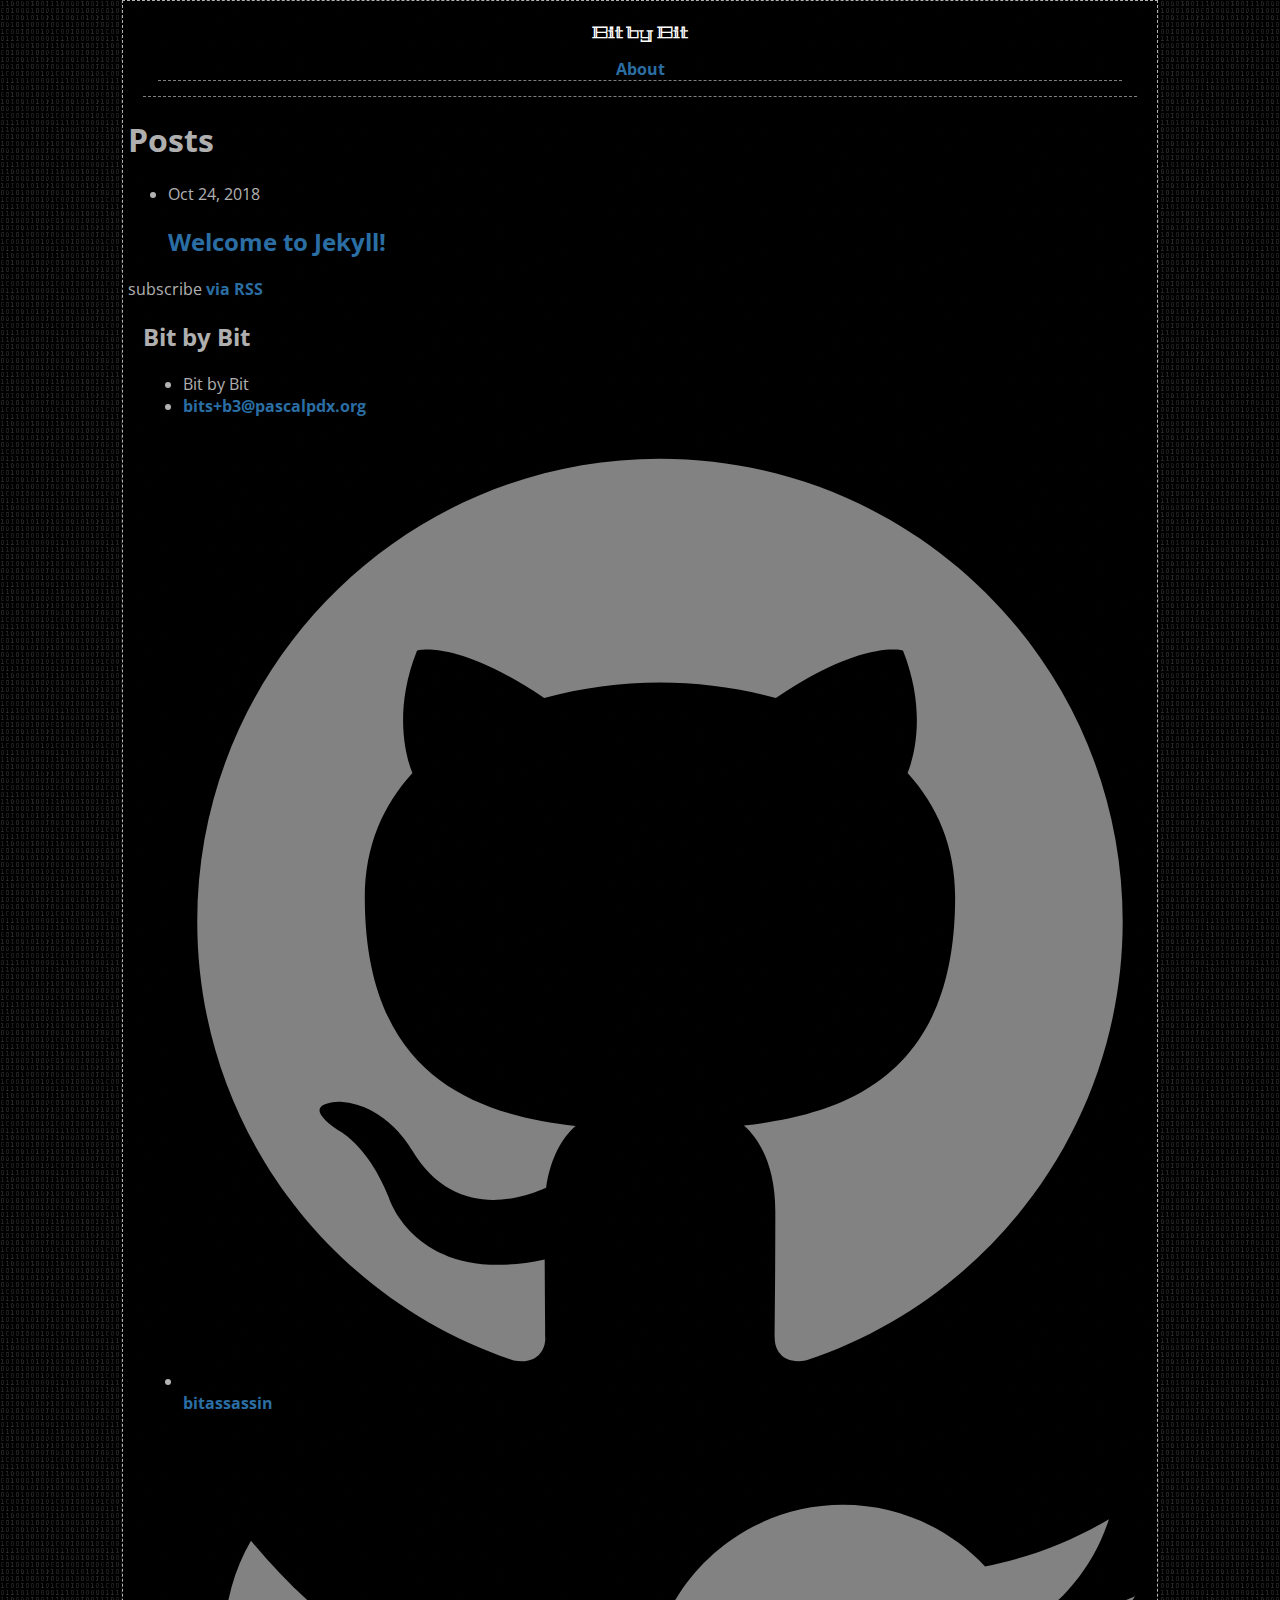
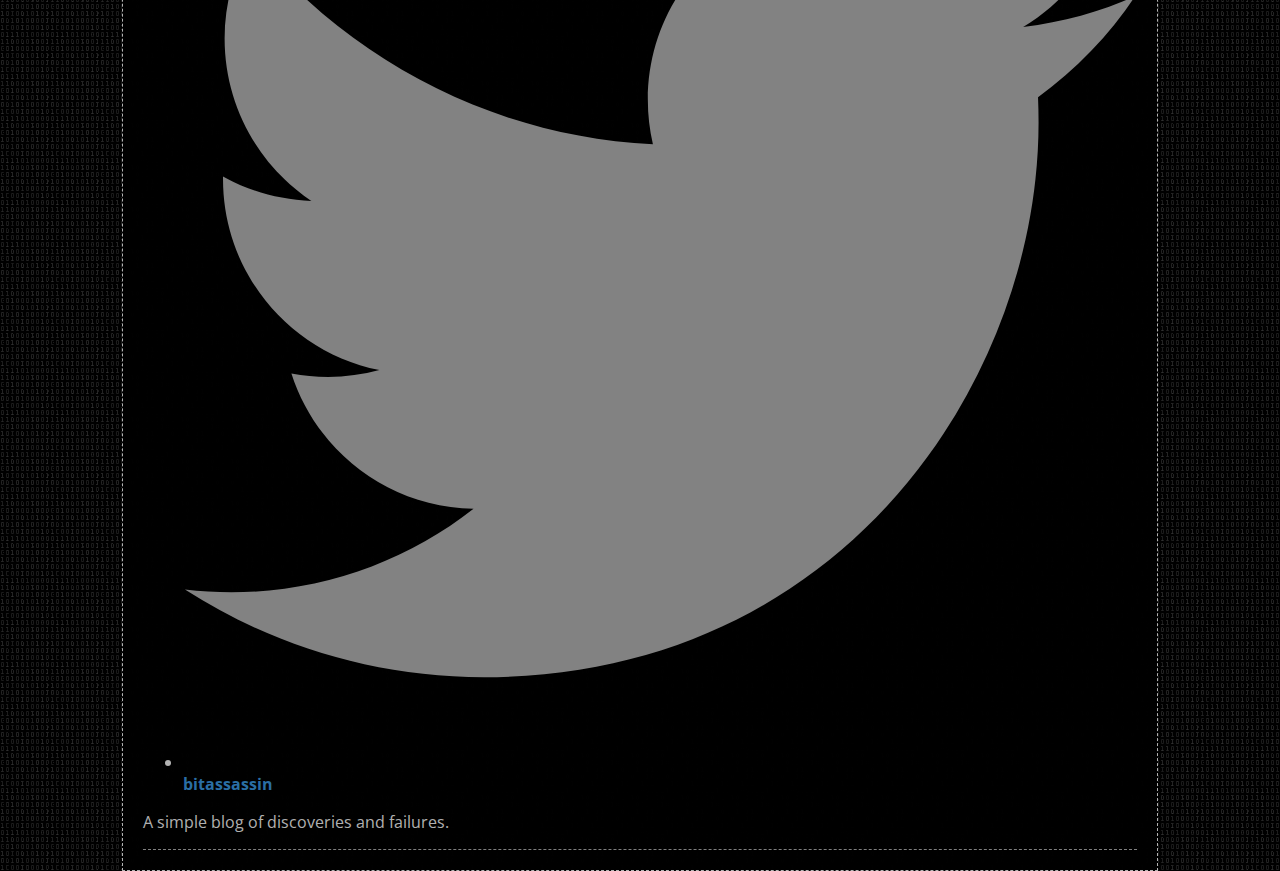
==== commit 220ca52e: "Forgot to include updates" ====
--- a/index.html
+++ b/index.html
@@ -6,13 +6,14 @@
   <meta http-equiv="X-UA-Compatible" content="IE=edge">
   <meta name="viewport" content="width=device-width, initial-scale=1">
 
-  <title>Bit-by-Bit</title>
+  <title>Bit by Bit</title>
   <meta name="description" content="A simple blog of discoveries and failures.
 ">
 
   <link rel="stylesheet" href="/css/style.css">
+  <link href="https://fonts.googleapis.com/css?family=Geostar" rel="stylesheet">
   <link rel="canonical" href="https://bitassassin.github.io/">
-  <link rel="alternate" type="application/rss+xml" title="Bit-by-Bit" href="https://bitassassin.github.io/feed.xml">
+  <link rel="alternate" type="application/rss+xml" title="Bit by Bit" href="https://bitassassin.github.io/feed.xml">
 </head>
 
 
@@ -22,129 +23,7 @@
 
   <div class="wrapper">
 
-    <a class="site-title" href="/">
-    <pre style="font: 10px/5px monospace;"><span style="color: #a0a0a0;"></span><span style="color: #9a9a9a;">#</span><span style="color: #9b9b9b;">#</span><span style="color: #989898;">#</span><span style="color: #9c9c9c;">#</span><span style="color: #a2a2a2;">#</span><span style="color: #a6a6a6;">#</span><span style="color: #a7a7a7;">#</span><span style="color: #b2b2b2;">#</span><span style="color: #b7b7b7;">#</span><span style="color: #bababa;">#</span><span style="color: #b4b4b4;">#</span><span style="color: #b1b1b1;">#</span><span style="color: #b3b3b3;">#</span><span style="color: #bababa;">#</span><span style="color: #b9b9b9;">#</span><span style="color: #b7b7b7;">#</span><span style="color: #bababa;">#</span><span style="color: #bababa;">#</span><span style="color: #bdbdbd;">#</span><span style="color: #bdbdbd;">#</span><span style="color: #bcbcbc;">#</span><span style="color: #bbbbbb;">#</span><span style="color: #bababa;">#</span><span style="color: #bcbcbc;">#</span><span style="color: #bcbcbc;">#</span><span style="color: #bdbdbd;">#</span><span style="color: #bebebe;">#</span><span style="color: #c1c1c1;">#</span><span style="color: #c4c4c4;">#</span><span style="color: #c4c4c4;">#</span><span style="color: #c7c7c7;">#</span><span style="color: #c9c9c9;">#</span><span style="color: #cacaca;">#</span><span style="color: #cdcdcd;">#</span><span style="color: #cdcdcd;">#</span><span style="color: #cdcdcd;">#</span><span style="color: #cdcdcd;">#</span><span style="color: #cdcdcd;">#</span><span style="color: #cdcdcd;">#</span><span style="color: #cdcdcd;">#</span><span style="color: #cdcdcd;">#</span><span style="color: #cccccc;">#</span><span style="color: #cecece;">#</span><span style="color: #c0c0c0;">#</span><span style="color: #b6b6b6;">#</span><span style="color: #d1d1d1;">#</span><span style="color: #c9c9c9;">#</span><span style="color: #d3d3d3;">#</span><span style="color: #d3d3d3;">#</span><span style="color: #d4d4d4;">#</span><span style="color: #d5d5d5;">#</span><span style="color: #d5d5d5;">#</span><span style="color: #d4d4d4;">#</span><span style="color: #d3d3d3;">#</span><span style="color: #d1d1d1;">#</span><span style="color: #cfcfcf;">#</span><span style="color: #cfcfcf;">#</span><span style="color: #cfcfcf;">#</span><span style="color: #cfcfcf;">#</span><span style="color: #cfcfcf;">#</span><span style="color: #cfcfcf;">#</span><span style="color: #cfcfcf;">#</span><span style="color: #cdcdcd;">#</span><span style="color: #cccccc;">#</span><span style="color: #cdcdcd;">#</span><span style="color: #cdcdcd;">#</span><span style="color: #cdcdcd;">#</span><span style="color: #cdcdcd;">#</span><span style="color: #cdcdcd;">#</span><span style="color: #cdcdcd;">#</span><span style="color: #cdcdcd;">#</span><span style="color: #cdcdcd;">#</span><span style="color: #cdcdcd;">#</span><span style="color: #cdcdcd;">#</span><span style="color: #cdcdcd;">#</span><span style="color: #cdcdcd;">#</span><span style="color: #cfcfcf;">#</span><span style="color: #cecece;">#</span><span style="color: #cfcfcf;">#</span><span style="color: #cfcfcf;">#</span><span style="color: #cfcfcf;">#</span><span style="color: #cfcfcf;">#</span><span style="color: #cfcfcf;">#</span><span style="color: #d0d0d0;">#</span><span style="color: #d0d0d0;">#</span><span style="color: #d0d0d0;">#</span><span style="color: #cfcfcf;">#</span><span style="color: #cfcfcf;">#</span><span style="color: #cdcdcd;">#</span><span style="color: #cecece;">#</span><span style="color: #cfcfcf;">#</span><span style="color: #cecece;">#</span><span style="color: #cdcdcd;">#</span><span style="color: #cccccc;">#</span><span style="color: #cccccc;">#</span><span style="color: #cacaca;">#</span><span style="color: #cacaca;">#</span><span style="color: #cacaca;">#</span><span style="color: #cacaca;">#</span><span style="color: #cacaca;">#</span><span style="color: #cacaca;">#</span><span style="color: #cacaca;">#</span><span style="color: #cacaca;">#</span><span style="color: #cacaca;">#</span><span style="color: #c7c7c7;">#</span><span style="color: #c7c7c7;">#</span><span style="color: #c7c7c7;">#</span><span style="color: #c7c7c7;">#</span><span style="color: #c7c7c7;">#</span><span style="color: #c7c7c7;">#</span><span style="color: #c8c8c8;">#</span><span style="color: #c8c8c8;">#</span><span style="color: #c9c9c9;">#</span><span style="color: #c8c8c8;">#</span><span style="color: #c7c7c7;">#</span><span style="color: #c5c5c5;">#</span><span style="color: #c6c6c6;">#</span><span style="color: #c6c6c6;">#</span><span style="color: #c7c7c7;">#</span><span style="color: #c7c7c7;">#
-</span><span style="color: #c2c2c2;">#</span><span style="color: #bababa;">#</span><span style="color: #adadad;">#</span><span style="color: #a5a5a5;">#</span><span style="color: #a0a0a0;">#</span><span style="color: #a3a3a3;">#</span><span style="color: #a7a7a7;">#</span><span style="color: #adadad;">#</span><span style="color: #a9a9a9;">#</span><span style="color: #b0b0b0;">#</span><span style="color: #bbbbbb;">#</span><span style="color: #c2c2c2;">#</span><span style="color: #bdbdbd;">#</span><span style="color: #b4b4b4;">#</span><span style="color: #bababa;">#</span><span style="color: #bcbcbc;">#</span><span style="color: #bababa;">#</span><span style="color: #b9b9b9;">#</span><span style="color: #bababa;">#</span><span style="color: #bbbbbb;">#</span><span style="color: #bbbbbb;">#</span><span style="color: #bbbbbb;">#</span><span style="color: #bbbbbb;">#</span><span style="color: #bcbcbc;">#</span><span style="color: #bdbdbd;">#</span><span style="color: #bebebe;">#</span><span style="color: #bfbfbf;">#</span><span style="color: #c1c1c1;">#</span><span style="color: #c4c4c4;">#</span><span style="color: #c4c4c4;">#</span><span style="color: #c7c7c7;">#</span><span style="color: #c9c9c9;">#</span><span style="color: #cacaca;">#</span><span style="color: #cdcdcd;">#</span><span style="color: #cdcdcd;">#</span><span style="color: #cdcdcd;">#</span><span style="color: #cdcdcd;">#</span><span style="color: #cdcdcd;">#</span><span style="color: #cecece;">#</span><span style="color: #cecece;">#</span><span style="color: #cecece;">#</span><span style="color: #cdcdcd;">#</span><span style="color: #cfcfcf;">#</span><span style="color: #c0c0c0;">#</span><span style="color: #b8b8b8;">#</span><span style="color: #d4d4d4;">#</span><span style="color: #cdcdcd;">#</span><span style="color: #d3d3d3;">#</span><span style="color: #d2d2d2;">#</span><span style="color: #d3d3d3;">#</span><span style="color: #d4d4d4;">#</span><span style="color: #d3d3d3;">#</span><span style="color: #d2d2d2;">#</span><span style="color: #d1d1d1;">#</span><span style="color: #cfcfcf;">#</span><span style="color: #cfcfcf;">#</span><span style="color: #cfcfcf;">#</span><span style="color: #cfcfcf;">#</span><span style="color: #cfcfcf;">#</span><span style="color: #cfcfcf;">#</span><span style="color: #cfcfcf;">#</span><span style="color: #cfcfcf;">#</span><span style="color: #cdcdcd;">#</span><span style="color: #cccccc;">#</span><span style="color: #cdcdcd;">#</span><span style="color: #cdcdcd;">#</span><span style="color: #cdcdcd;">#</span><span style="color: #cdcdcd;">#</span><span style="color: #cdcdcd;">#</span><span style="color: #cdcdcd;">#</span><span style="color: #cdcdcd;">#</span><span style="color: #cdcdcd;">#</span><span style="color: #cdcdcd;">#</span><span style="color: #cdcdcd;">#</span><span style="color: #cdcdcd;">#</span><span style="color: #cdcdcd;">#</span><span style="color: #cfcfcf;">#</span><span style="color: #cecece;">#</span><span style="color: #cfcfcf;">#</span><span style="color: #cfcfcf;">#</span><span style="color: #cfcfcf;">#</span><span style="color: #cfcfcf;">#</span><span style="color: #cfcfcf;">#</span><span style="color: #cfcfcf;">#</span><span style="color: #cfcfcf;">#</span><span style="color: #cfcfcf;">#</span><span style="color: #cecece;">#</span><span style="color: #cecece;">#</span><span style="color: #cdcdcd;">#</span><span style="color: #cecece;">#</span><span style="color: #cfcfcf;">#</span><span style="color: #cecece;">#</span><span style="color: #cdcdcd;">#</span><span style="color: #cccccc;">#</span><span style="color: #cccccc;">#</span><span style="color: #cacaca;">#</span><span style="color: #cacaca;">#</span><span style="color: #cacaca;">#</span><span style="color: #cacaca;">#</span><span style="color: #cacaca;">#</span><span style="color: #cacaca;">#</span><span style="color: #cacaca;">#</span><span style="color: #cacaca;">#</span><span style="color: #cacaca;">#</span><span style="color: #cacaca;">#</span><span style="color: #cacaca;">#</span><span style="color: #cacaca;">#</span><span style="color: #c9c9c9;">#</span><span style="color: #c9c9c9;">#</span><span style="color: #c9c9c9;">#</span><span style="color: #cacaca;">#</span><span style="color: #cacaca;">#</span><span style="color: #cbcbcb;">#</span><span style="color: #cacaca;">#</span><span style="color: #c9c9c9;">#</span><span style="color: #cacaca;">#</span><span style="color: #c8c8c8;">#</span><span style="color: #c6c6c6;">#</span><span style="color: #c5c5c5;">#</span><span style="color: #c5c5c5;">#
-</span><span style="color: #d9d9d9;">#</span><span style="color: #d7d7d7;">#</span><span style="color: #d2d2d2;">#</span><span style="color: #c6c6c6;">#</span><span style="color: #bebebe;">#</span><span style="color: #b1b1b1;">#</span><span style="color: #a5a5a5;">#</span><span style="color: #aaaaaa;">#</span><span style="color: #b2b2b2;">#</span><span style="color: #b3b3b3;">#</span><span style="color: #aeaeae;">#</span><span style="color: #acacac;">#</span><span style="color: #b2b2b2;">#</span><span style="color: #b8b8b8;">#</span><span style="color: #bcbcbc;">#</span><span style="color: #bbbbbb;">#</span><span style="color: #b9b9b9;">#</span><span style="color: #b7b7b7;">##</span><span style="color: #b9b9b9;">#</span><span style="color: #bababa;">#</span><span style="color: #bbbbbb;">#</span><span style="color: #bcbcbc;">#</span><span style="color: #bdbdbd;">#</span><span style="color: #bebebe;">#</span><span style="color: #bfbfbf;">#</span><span style="color: #c0c0c0;">#</span><span style="color: #c1c1c1;">#</span><span style="color: #c4c4c4;">##</span><span style="color: #c7c7c7;">#</span><span style="color: #c9c9c9;">#</span><span style="color: #cacaca;">#</span><span style="color: #cdcdcd;">#####</span><span style="color: #cfcfcf;">###</span><span style="color: #cecece;">#</span><span style="color: #d0d0d0;">#</span><span style="color: #c1c1c1;">#</span><span style="color: #bababa;">#</span><span style="color: #d7d7d7;">#</span><span style="color: #d1d1d1;">#</span><span style="color: #d2d2d2;">#</span><span style="color: #d1d1d1;">#</span><span style="color: #d2d2d2;">#</span><span style="color: #d3d3d3;">#</span><span style="color: #d1d1d1;">#</span><span style="color: #d0d0d0;">#</span><span style="color: #cfcfcf;">#</span><span style="color: #cdcdcd;">#</span><span style="color: #cfcfcf;">#######</span><span style="color: #cdcdcd;">#</span><span style="color: #cccccc;">#</span><span style="color: #cdcdcd;">############</span><span style="color: #cfcfcf;">#</span><span style="color: #cecece;">#</span><span style="color: #cfcfcf;">#####</span><span style="color: #cecece;">###</span><span style="color: #cdcdcd;">###</span><span style="color: #cecece;">#</span><span style="color: #cfcfcf;">#</span><span style="color: #cecece;">#</span><span style="color: #cdcdcd;">#</span><span style="color: #cccccc;">##</span><span style="color: #cacaca;">#########</span><span style="color: #c9c9c9;">###</span><span style="color: #c8c8c8;">###</span><span style="color: #c9c9c9;">##</span><span style="color: #cacaca;">#</span><span style="color: #c9c9c9;">#</span><span style="color: #c8c8c8;">#</span><span style="color: #c7c7c7;">#</span><span style="color: #c6c6c6;">####
-</span><span style="color: #bebebe;">#</span><span style="color: #c1c1c1;">#</span><span style="color: #cacaca;">#</span><span style="color: #d1d1d1;">#</span><span style="color: #d0d0d0;">#</span><span style="color: #cccccc;">##</span><span style="color: #bbbbbb;">#</span><span style="color: #b2b2b2;">#</span><span style="color: #acacac;">#</span><span style="color: #b1b1b1;">#</span><span style="color: #b9b9b9;">#</span><span style="color: #b5b5b5;">#</span><span style="color: #adadad;">#</span><span style="color: #bbbbbb;">#####</span><span style="color: #bcbcbc;">#</span><span style="color: #bdbdbd;">###</span><span style="color: #bebebe;">#</span><span style="color: #bfbfbf;">#</span><span style="color: #c0c0c0;">#</span><span style="color: #c1c1c1;">#</span><span style="color: #c2c2c2;">#</span><span style="color: #c4c4c4;">#</span><span style="color: #c3c3c3;">#</span><span style="color: #c7c7c7;">#</span><span style="color: #c9c9c9;">#</span><span style="color: #cbcbcb;">#</span><span style="color: #cccccc;">#</span><span style="color: #cdcdcd;">#</span><span style="color: #cccccc;">#</span><span style="color: #cdcdcd;">#</span><span style="color: #cecece;">#</span><span style="color: #d0d0d0;">#</span><span style="color: #d1d1d1;">#</span><span style="color: #d2d2d2;">##</span><span style="color: #d3d3d3;">#</span><span style="color: #c7c7c7;">#</span><span style="color: #b8b8b8;">#</span><span style="color: #dbdbdb;">#</span><span style="color: #d8d8d8;">#</span><span style="color: #d2d2d2;">#</span><span style="color: #d1d1d1;">#</span><span style="color: #d0d0d0;">#</span><span style="color: #cfcfcf;">#</span><span style="color: #d0d0d0;">#</span><span style="color: #cfcfcf;">#</span><span style="color: #cecece;">#</span><span style="color: #cdcdcd;">##</span><span style="color: #cfcfcf;">######</span><span style="color: #cdcdcd;">################</span><span style="color: #cfcfcf;">#####</span><span style="color: #cecece;">###</span><span style="color: #cdcdcd;">###</span><span style="color: #cecece;">#</span><span style="color: #cfcfcf;">#</span><span style="color: #cdcdcd;">#</span><span style="color: #cccccc;">#</span><span style="color: #cbcbcb;">#</span><span style="color: #cacaca;">########</span><span style="color: #c9c9c9;">#</span><span style="color: #c8c8c8;">##</span><span style="color: #c7c7c7;">#</span><span style="color: #c6c6c6;">##</span><span style="color: #c5c5c5;">#</span><span style="color: #c4c4c4;">#</span><span style="color: #c5c5c5;">#</span><span style="color: #c4c4c4;">#</span><span style="color: #c3c3c3;">##</span><span style="color: #c2c2c2;">#</span><span style="color: #c3c3c3;">#</span><span style="color: #c2c2c2;">#</span><span style="color: #c6c6c6;">#</span><span style="color: #c5c5c5;">##
-</span><span style="color: #bababa;">#</span><span style="color: #bebebe;">#</span><span style="color: #b7b7b7;">#</span><span style="color: #acacac;">#</span><span style="color: #a3a3a3;">#</span><span style="color: #adadad;">#</span><span style="color: #c2c2c2;">#</span><span style="color: #cfcfcf;">#</span><span style="color: #c8c8c8;">#</span><span style="color: #c2c2c2;">#</span><span style="color: #b4b4b4;">#</span><span style="color: #b3b3b3;">#</span><span style="color: #b4b4b4;">#</span><span style="color: #bbbbbb;">#</span><span style="color: #b4b4b4;">#</span><span style="color: #b6b6b6;">#</span><span style="color: #bcbcbc;">#</span><span style="color: #bdbdbd;">#</span><span style="color: #bebebe;">#</span><span style="color: #c1c1c1;">#</span><span style="color: #bfbfbf;">#</span><span style="color: #bebebe;">##</span><span style="color: #bfbfbf;">#</span><span style="color: #c0c0c0;">#</span><span style="color: #c1c1c1;">#</span><span style="color: #c2c2c2;">##</span><span style="color: #c4c4c4;">#</span><span style="color: #c3c3c3;">#</span><span style="color: #c7c7c7;">#</span><span style="color: #c9c9c9;">#</span><span style="color: #cbcbcb;">#</span><span style="color: #cccccc;">#</span><span style="color: #cdcdcd;">##</span><span style="color: #cecece;">#</span><span style="color: #cfcfcf;">#</span><span style="color: #d1d1d1;">#</span><span style="color: #d2d2d2;">#</span><span style="color: #d4d4d4;">##</span><span style="color: #d5d5d5;">#</span><span style="color: #cfcfcf;">#</span><span style="color: #b8b8b8;">#</span><span style="color: #dadada;">##</span><span style="color: #d2d2d2;">#</span><span style="color: #d1d1d1;">#</span><span style="color: #d0d0d0;">#</span><span style="color: #cfcfcf;">##</span><span style="color: #cecece;">#</span><span style="color: #cdcdcd;">###</span><span style="color: #cecece;">######</span><span style="color: #cdcdcd;">################</span><span style="color: #cecece;">#####</span><span style="color: #cdcdcd;">###</span><span style="color: #cccccc;">####</span><span style="color: #cbcbcb;">#</span><span style="color: #cacaca;">#</span><span style="color: #c9c9c9;">##</span><span style="color: #c8c8c8;">##</span><span style="color: #cacaca;">#######</span><span style="color: #c8c8c8;">#</span><span style="color: #c7c7c7;">#</span><span style="color: #c6c6c6;">#</span><span style="color: #c5c5c5;">##</span><span style="color: #c4c4c4;">#</span><span style="color: #c3c3c3;">##</span><span style="color: #c1c1c1;">##</span><span style="color: #c0c0c0;">#</span><span style="color: #bfbfbf;">#</span><span style="color: #bdbdbd;">##</span><span style="color: #bcbcbc;">#</span><span style="color: #bdbdbd;">##
-</span><span style="color: #9f9f9f;">#</span><span style="color: #a4a4a4;">#</span><span style="color: #a7a7a7;">#</span><span style="color: #a1a1a1;">#</span><span style="color: #989898;">#</span><span style="color: #909090;">#</span><span style="color: #969696;">#</span><span style="color: #9a9a9a;">#</span><span style="color: #a8a8a8;">#</span><span style="color: #c1c1c1;">#</span><span style="color: #cdcdcd;">#</span><span style="color: #d0d0d0;">#</span><span style="color: #cacaca;">#</span><span style="color: #c3c3c3;">#</span><span style="color: #b8b8b8;">#</span><span style="color: #bbbbbb;">#</span><span style="color: #b5b5b5;">#</span><span style="color: #b7b7b7;">#</span><span style="color: #bababa;">#</span><span style="color: #bdbdbd;">#</span><span style="color: #bebebe;">#</span><span style="color: #c0c0c0;">#</span><span style="color: #bebebe;">#</span><span style="color: #c0c0c0;">#</span><span style="color: #c1c1c1;">#</span><span style="color: #c2c2c2;">#</span><span style="color: #c3c3c3;">#</span><span style="color: #c2c2c2;">#</span><span style="color: #c4c4c4;">#</span><span style="color: #c3c3c3;">#</span><span style="color: #c7c7c7;">#</span><span style="color: #c9c9c9;">#</span><span style="color: #cbcbcb;">#</span><span style="color: #cccccc;">#</span><span style="color: #cdcdcd;">#</span><span style="color: #cecece;">#</span><span style="color: #cfcfcf;">#</span><span style="color: #d0d0d0;">#</span><span style="color: #d1d1d1;">#</span><span style="color: #d3d3d3;">#</span><span style="color: #d5d5d5;">#</span><span style="color: #d6d6d6;">#</span><span style="color: #d7d7d7;">#</span><span style="color: #d5d5d5;">#</span><span style="color: #b7b7b7;">#</span><span style="color: #d8d8d8;">#</span><span style="color: #d6d6d6;">#</span><span style="color: #d1d1d1;">##</span><span style="color: #d0d0d0;">#</span><span style="color: #cfcfcf;">#</span><span style="color: #cecece;">#</span><span style="color: #cdcdcd;">#</span><span style="color: #cccccc;">#</span><span style="color: #cdcdcd;">#############################</span><span style="color: #cccccc;">###</span><span style="color: #cbcbcb;">###</span><span style="color: #cacaca;">#</span><span style="color: #c9c9c9;">##</span><span style="color: #c8c8c8;">#</span><span style="color: #c7c7c7;">#</span><span style="color: #c6c6c6;">#########</span><span style="color: #c5c5c5;">#</span><span style="color: #c6c6c6;">#</span><span style="color: #c5c5c5;">#</span><span style="color: #c4c4c4;">#</span><span style="color: #c2c2c2;">#</span><span style="color: #c1c1c1;">#</span><span style="color: #c0c0c0;">#</span><span style="color: #bebebe;">#</span><span style="color: #bdbdbd;">##</span><span style="color: #bcbcbc;">#</span><span style="color: #bbbbbb;">#</span><span style="color: #bdbdbd;">##</span><span style="color: #b9b9b9;">#</span><span style="color: #bababa;">##
-</span><span style="color: #898989;">#</span><span style="color: #898989;">#</span><span style="color: #888888;">#</span><span style="color: #878787;">###</span><span style="color: #818181;">#</span><span style="color: #868686;">#</span><span style="color: #969696;">#</span><span style="color: #9f9f9f;">#</span><span style="color: #ababab;">#</span><span style="color: #b2b2b2;">#</span><span style="color: #c3c3c3;">#</span><span style="color: #cfcfcf;">#</span><span style="color: #d9d9d9;">#</span><span style="color: #d0d0d0;">#</span><span style="color: #c3c3c3;">#</span><span style="color: #bababa;">#</span><span style="color: #b9b9b9;">##</span><span style="color: #bcbcbc;">#</span><span style="color: #c0c0c0;">#</span><span style="color: #c2c2c2;">#</span><span style="color: #c1c1c1;">##</span><span style="color: #c3c3c3;">##</span><span style="color: #c2c2c2;">#</span><span style="color: #c5c5c5;">#</span><span style="color: #c7c7c7;">##</span><span style="color: #cacaca;">##</span><span style="color: #cbcbcb;">#</span><span style="color: #cdcdcd;">#</span><span style="color: #cecece;">#</span><span style="color: #cfcfcf;">#</span><span style="color: #d0d0d0;">#</span><span style="color: #d1d1d1;">#</span><span style="color: #d3d3d3;">#</span><span style="color: #d4d4d4;">#</span><span style="color: #dadada;">##</span><span style="color: #d7d7d7;">#</span><span style="color: #b7b7b7;">#</span><span style="color: #d2d2d2;">#</span><span style="color: #d6d6d6;">#</span><span style="color: #cecece;">#</span><span style="color: #d3d3d3;">#</span><span style="color: #d1d1d1;">#</span><span style="color: #cfcfcf;">#</span><span style="color: #cdcdcd;">###</span><span style="color: #cecece;">##</span><span style="color: #cccccc;">#</span><span style="color: #cdcdcd;">#</span><span style="color: #cecece;">####</span><span style="color: #cccccc;">##</span><span style="color: #cdcdcd;">###</span><span style="color: #cecece;">####</span><span style="color: #cdcdcd;">#####</span><span style="color: #cecece;">##</span><span style="color: #cdcdcd;">#</span><span style="color: #cecece;">#</span><span style="color: #cdcdcd;">###</span><span style="color: #cccccc;">#</span><span style="color: #cbcbcb;">#</span><span style="color: #cacaca;">#</span><span style="color: #cbcbcb;">#</span><span style="color: #cacaca;">#</span><span style="color: #c9c9c9;">#</span><span style="color: #c8c8c8;">#</span><span style="color: #c7c7c7;">#</span><span style="color: #c6c6c6;">#</span><span style="color: #c5c5c5;">#</span><span style="color: #c4c4c4;">##</span><span style="color: #c3c3c3;">#</span><span style="color: #c2c2c2;">###</span><span style="color: #c3c3c3;">###</span><span style="color: #c4c4c4;">#</span><span style="color: #c2c2c2;">#</span><span style="color: #c0c0c0;">#</span><span style="color: #bfbfbf;">#</span><span style="color: #bebebe;">#</span><span style="color: #bbbbbb;">#</span><span style="color: #bababa;">#</span><span style="color: #b9b9b9;">##</span><span style="color: #b8b8b8;">#</span><span style="color: #bababa;">#</span><span style="color: #b9b9b9;">##</span><span style="color: #bababa;">#</span><span style="color: #b8b8b8;">#</span><span style="color: #b3b3b3;">###
-</span><span style="color: #d1d1d1;">#</span><span style="color: #bdbdbd;">#</span><span style="color: #a3a3a3;">#</span><span style="color: #9b9b9b;">#</span><span style="color: #929292;">##</span><span style="color: #c1c1c1;">#</span><span style="color: #d1d1d1;">#</span><span style="color: #ababab;">#</span><span style="color: #909090;">#</span><span style="color: #9c9c9c;">#</span><span style="color: #b0b0b0;">#</span><span style="color: #a8a8a8;">#</span><span style="color: #a7a7a7;">#</span><span style="color: #a8a8a8;">#</span><span style="color: #b5b5b5;">#</span><span style="color: #cccccc;">#</span><span style="color: #dddddd;">#</span><span style="color: #dbdbdb;">#</span><span style="color: #d1d1d1;">#</span><span style="color: #c5c5c5;">#</span><span style="color: #b8b8b8;">##</span><span style="color: #bababa;">#</span><span style="color: #c4c4c4;">#</span><span style="color: #c8c8c8;">#</span><span style="color: #cacaca;">#</span><span style="color: #c7c7c7;">###</span><span style="color: #c6c6c6;">##</span><span style="color: #cacaca;">###</span><span style="color: #cdcdcd;">#</span><span style="color: #cecece;">#</span><span style="color: #cfcfcf;">#</span><span style="color: #d2d2d2;">#</span><span style="color: #d4d4d4;">#</span><span style="color: #d5d5d5;">#</span><span style="color: #d8d8d8;">#</span><span style="color: #dbdbdb;">#</span><span style="color: #d9d9d9;">#</span><span style="color: #b4b4b4;">#</span><span style="color: #cfcfcf;">#</span><span style="color: #d8d8d8;">#</span><span style="color: #d1d1d1;">#</span><span style="color: #d0d0d0;">###</span><span style="color: #d1d1d1;">###</span><span style="color: #cdcdcd;">#</span><span style="color: #cbcbcb;">#</span><span style="color: #cecece;">#</span><span style="color: #cfcfcf;">#</span><span style="color: #d0d0d0;">#</span><span style="color: #d3d3d3;">###</span><span style="color: #cfcfcf;">##</span><span style="color: #cdcdcd;">###</span><span style="color: #cacaca;">####</span><span style="color: #c8c8c8;">#</span><span style="color: #c7c7c7;">#</span><span style="color: #c5c5c5;">#</span><span style="color: #c3c3c3;">#</span><span style="color: #c4c4c4;">#</span><span style="color: #c6c6c6;">#</span><span style="color: #c7c7c7;">#</span><span style="color: #c9c9c9;">#</span><span style="color: #cacaca;">#</span><span style="color: #cccccc;">#</span><span style="color: #cacaca;">#</span><span style="color: #c8c8c8;">##</span><span style="color: #c9c9c9;">#</span><span style="color: #cacaca;">##</span><span style="color: #c9c9c9;">#</span><span style="color: #c8c8c8;">#</span><span style="color: #c7c7c7;">#</span><span style="color: #c6c6c6;">#</span><span style="color: #c5c5c5;">#</span><span style="color: #c4c4c4;">#</span><span style="color: #c3c3c3;">#</span><span style="color: #bfbfbf;">#</span><span style="color: #bebebe;">#</span><span style="color: #c0c0c0;">####</span><span style="color: #bebebe;">#</span><span style="color: #bcbcbc;">##</span><span style="color: #b9b9b9;">#</span><span style="color: #b6b6b6;">#</span><span style="color: #b5b5b5;">#</span><span style="color: #b4b4b4;">##</span><span style="color: #b3b3b3;">#</span><span style="color: #b2b2b2;">#</span><span style="color: #b1b1b1;">#</span><span style="color: #b0b0b0;">#</span><span style="color: #aeaeae;">#</span><span style="color: #adadad;">#</span><span style="color: #ababab;">##</span><span style="color: #a8a8a8;">#</span><span style="color: #a4a4a4;">###
-</span><span style="color: #a7a7a7;">#</span><span style="color: #c2c2c2;">#</span><span style="color: #d6d6d6;">#</span><span style="color: #c9c9c9;">#</span><span style="color: #878787;">#</span><span style="color: #747474;">#</span><span style="color: #a7a7a7;">#</span><span style="color: #bfbfbf;">#</span><span style="color: #adadad;">#</span><span style="color: #d9d9d9;">#</span><span style="color: #c3c3c3;">#</span><span style="color: #c7c7c7;">#</span><span style="color: #bdbdbd;">#</span><span style="color: #aaaaaa;">#</span><span style="color: #a6a6a6;">#</span><span style="color: #cecece;">#</span><span style="color: #e5e5e5;">#</span><span style="color: #e2e2e2;">#</span><span style="color: #d6d6d6;">#</span><span style="color: #dadada;">#</span><span style="color: #e1e1e1;">#</span><span style="color: #dbdbdb;">#</span><span style="color: #dadada;">#</span><span style="color: #d4d4d4;">#</span><span style="color: #cacaca;">#</span><span style="color: #bebebe;">#</span><span style="color: #bababa;">#</span><span style="color: #bbbbbb;">#</span><span style="color: #bfbfbf;">#</span><span style="color: #c9c9c9;">#</span><span style="color: #d7d7d7;">#</span><span style="color: #e0e0e0;">#</span><span style="color: #dfdfdf;">#</span><span style="color: #d9d9d9;">#</span><span style="color: #d4d4d4;">#</span><span style="color: #d6d6d6;">###</span><span style="color: #d7d7d7;">#</span><span style="color: #d6d6d6;">#</span><span style="color: #d7d7d7;">##</span><span style="color: #dadada;">#</span><span style="color: #d9d9d9;">#</span><span style="color: #b6b6b6;">#</span><span style="color: #cccccc;">#</span><span style="color: #dbdbdb;">#</span><span style="color: #d4d4d4;">#</span><span style="color: #cdcdcd;">#</span><span style="color: #cecece;">#</span><span style="color: #cfcfcf;">#</span><span style="color: #cecece;">#</span><span style="color: #cbcbcb;">#</span><span style="color: #cecece;">#</span><span style="color: #d1d1d1;">##</span><span style="color: #cfcfcf;">#</span><span style="color: #cccccc;">#</span><span style="color: #c9c9c9;">#</span><span style="color: #cbcbcb;">#</span><span style="color: #c7c7c7;">#</span><span style="color: #c4c4c4;">#</span><span style="color: #cacaca;">#</span><span style="color: #cdcdcd;">#</span><span style="color: #cbcbcb;">#</span><span style="color: #cdcdcd;">#</span><span style="color: #cecece;">###</span><span style="color: #cbcbcb;">#</span><span style="color: #cdcdcd;">#</span><span style="color: #c9c9c9;">#</span><span style="color: #cbcbcb;">#</span><span style="color: #c8c8c8;">#</span><span style="color: #c3c3c3;">#</span><span style="color: #c5c5c5;">#</span><span style="color: #c4c4c4;">#</span><span style="color: #c8c8c8;">#</span><span style="color: #c6c6c6;">#</span><span style="color: #c7c7c7;">#</span><span style="color: #c3c3c3;">#</span><span style="color: #c5c5c5;">#</span><span style="color: #c1c1c1;">##</span><span style="color: #bfbfbf;">#</span><span style="color: #bebebe;">#</span><span style="color: #bdbdbd;">#</span><span style="color: #c0c0c0;">###</span><span style="color: #bfbfbf;">#</span><span style="color: #bdbdbd;">#</span><span style="color: #bbbbbb;">#</span><span style="color: #bababa;">#</span><span style="color: #b9b9b9;">##</span><span style="color: #bababa;">###</span><span style="color: #b8b8b8;">#</span><span style="color: #b6b6b6;">#</span><span style="color: #b4b4b4;">#</span><span style="color: #b5b5b5;">#</span><span style="color: #b2b2b2;">#</span><span style="color: #b0b0b0;">#</span><span style="color: #afafaf;">#</span><span style="color: #acacac;">##</span><span style="color: #ababab;">#</span><span style="color: #aaaaaa;">#</span><span style="color: #a6a6a6;">#</span><span style="color: #a4a4a4;">#</span><span style="color: #a3a3a3;">#</span><span style="color: #a1a1a1;">#</span><span style="color: #9e9e9e;">#</span><span style="color: #9d9d9d;">##</span><span style="color: #9b9b9b;">#</span><span style="color: #999999;">##
-</span><span style="color: #989898;">#</span><span style="color: #8c8c8c;">##</span><span style="color: #adadad;">#</span><span style="color: #979797;">#</span><span style="color: #9c9c9c;">#</span><span style="color: #dbdbdb;">#</span><span style="color: #cbcbcb;">#</span><span style="color: #7e7e7e;">#</span><span style="color: #c2c2c2;">#</span><span style="color: #b8b8b8;">#</span><span style="color: #d1d1d1;">#</span><span style="color: #e5e5e5;">#</span><span style="color: #ececec;">#</span><span style="color: #c0c0c0;">#</span><span style="color: #a9a9a9;">#</span><span style="color: #b8b8b8;">#</span><span style="color: #e1e1e1;">#</span><span style="color: #f0f0f0;">#</span><span style="color: #f1f1f1;">#</span><span style="color: #f7f7f7;">#</span><span style="color: #f2f2f2;">#</span><span style="color: #e8e8e8;">#</span><span style="color: #e2e2e2;">#</span><span style="color: #e6e6e6;">#</span><span style="color: #e8e8e8;">##</span><span style="color: #e2e2e2;">#</span><span style="color: #dcdcdc;">#</span><span style="color: #d3d3d3;">#</span><span style="color: #c4c4c4;">#</span><span style="color: #bbbbbb;">#</span><span style="color: #c2c2c2;">#</span><span style="color: #c6c6c6;">#</span><span style="color: #cbcbcb;">#</span><span style="color: #cdcdcd;">#</span><span style="color: #d0d0d0;">#</span><span style="color: #d2d2d2;">##</span><span style="color: #d4d4d4;">#</span><span style="color: #d7d7d7;">#</span><span style="color: #d4d4d4;">##</span><span style="color: #dadada;">#</span><span style="color: #b8b8b8;">#</span><span style="color: #c7c7c7;">#</span><span style="color: #d4d4d4;">#</span><span style="color: #d1d1d1;">#</span><span style="color: #d0d0d0;">#</span><span style="color: #d2d2d2;">#</span><span style="color: #d5d5d5;">#</span><span style="color: #d3d3d3;">#</span><span style="color: #cecece;">#</span><span style="color: #cbcbcb;">#</span><span style="color: #cecece;">#</span><span style="color: #cdcdcd;">#</span><span style="color: #cbcbcb;">#</span><span style="color: #cccccc;">#</span><span style="color: #cfcfcf;">#</span><span style="color: #d1d1d1;">#</span><span style="color: #d5d5d5;">#</span><span style="color: #d8d8d8;">#</span><span style="color: #d3d3d3;">#</span><span style="color: #d1d1d1;">#</span><span style="color: #cecece;">#</span><span style="color: #cdcdcd;">#</span><span style="color: #cacaca;">#</span><span style="color: #c9c9c9;">##</span><span style="color: #cbcbcb;">#</span><span style="color: #cccccc;">#</span><span style="color: #cbcbcb;">#</span><span style="color: #c8c8c8;">#</span><span style="color: #c6c6c6;">#</span><span style="color: #c4c4c4;">##</span><span style="color: #c3c3c3;">##</span><span style="color: #c4c4c4;">#</span><span style="color: #c3c3c3;">#</span><span style="color: #c2c2c2;">#</span><span style="color: #bebebe;">#</span><span style="color: #c1c1c1;">#</span><span style="color: #c5c5c5;">#</span><span style="color: #c0c0c0;">#</span><span style="color: #bdbdbd;">#</span><span style="color: #b8b8b8;">#</span><span style="color: #b6b6b6;">#</span><span style="color: #b7b7b7;">#</span><span style="color: #b6b6b6;">#</span><span style="color: #b4b4b4;">#</span><span style="color: #b5b5b5;">#</span><span style="color: #b7b7b7;">#</span><span style="color: #b8b8b8;">#</span><span style="color: #b7b7b7;">#####</span><span style="color: #b4b4b4;">#</span><span style="color: #b3b3b3;">#</span><span style="color: #b2b2b2;">#</span><span style="color: #b3b3b3;">#</span><span style="color: #aeaeae;">#</span><span style="color: #acacac;">#</span><span style="color: #aaaaaa;">#</span><span style="color: #a8a8a8;">#</span><span style="color: #a5a5a5;">#</span><span style="color: #a4a4a4;">##</span><span style="color: #a1a1a1;">#</span><span style="color: #9e9e9e;">#</span><span style="color: #9b9b9b;">#</span><span style="color: #999999;">#</span><span style="color: #969696;">#</span><span style="color: #959595;">#</span><span style="color: #949494;">#</span><span style="color: #919191;">###
-</span><span style="color: #afafaf;">#</span><span style="color: #b1b1b1;">#</span><span style="color: #9c9c9c;">#</span><span style="color: #969696;">#</span><span style="color: #919191;">#</span><span style="color: #a9a9a9;">#</span><span style="color: #b4b4b4;">#</span><span style="color: #cecece;">#</span><span style="color: #a0a0a0;">#</span><span style="color: #949494;">#</span><span style="color: #797979;">#</span><span style="color: #9c9c9c;">#</span><span style="color: #bebebe;">#</span><span style="color: #c2c2c2;">#</span><span style="color: #dfdfdf;">#</span><span style="color: #c8c8c8;">#</span><span style="color: #b5b5b5;">##</span><span style="color: #b7b7b7;">#</span><span style="color: #c1c1c1;">#</span><span style="color: #d3d3d3;">#</span><span style="color: #dbdbdb;">#</span><span style="color: #dddddd;">#</span><span style="color: #dbdbdb;">#</span><span style="color: #dedede;">#</span><span style="color: #dadada;">#</span><span style="color: #dbdbdb;">#</span><span style="color: #d9d9d9;">#</span><span style="color: #d6d6d6;">##</span><span style="color: #d8d8d8;">#</span><span style="color: #dbdbdb;">#</span><span style="color: #dddddd;">#</span><span style="color: #e2e2e2;">#</span><span style="color: #dfdfdf;">#</span><span style="color: #d7d7d7;">#</span><span style="color: #d1d1d1;">#</span><span style="color: #cdcdcd;">#</span><span style="color: #c7c7c7;">#</span><span style="color: #bfbfbf;">#</span><span style="color: #b9b9b9;">#</span><span style="color: #b5b5b5;">#</span><span style="color: #b2b2b2;">#</span><span style="color: #b5b5b5;">#</span><span style="color: #a1a1a1;">#</span><span style="color: #b0b0b0;">#</span><span style="color: #c5c5c5;">#</span><span style="color: #bfbfbf;">#</span><span style="color: #b7b7b7;">#</span><span style="color: #b6b6b6;">#</span><span style="color: #b5b5b5;">#</span><span style="color: #b2b2b2;">#</span><span style="color: #b0b0b0;">#</span><span style="color: #aaaaaa;">#</span><span style="color: #a7a7a7;">#</span><span style="color: #a2a2a2;">#</span><span style="color: #a4a4a4;">#</span><span style="color: #a2a2a2;">#</span><span style="color: #9e9e9e;">##</span><span style="color: #9f9f9f;">#</span><span style="color: #a0a0a0;">#</span><span style="color: #a3a3a3;">#</span><span style="color: #a7a7a7;">#</span><span style="color: #ababab;">#</span><span style="color: #afafaf;">#</span><span style="color: #b3b3b3;">#</span><span style="color: #b7b7b7;">#</span><span style="color: #b9b9b9;">#</span><span style="color: #c1c1c1;">##</span><span style="color: #c4c4c4;">#</span><span style="color: #c6c6c6;">#</span><span style="color: #c8c8c8;">#</span><span style="color: #c9c9c9;">#</span><span style="color: #cacaca;">#</span><span style="color: #cfcfcf;">#</span><span style="color: #cecece;">#</span><span style="color: #cdcdcd;">#</span><span style="color: #cbcbcb;">#</span><span style="color: #c7c7c7;">#</span><span style="color: #c4c4c4;">#</span><span style="color: #c1c1c1;">#</span><span style="color: #bfbfbf;">#</span><span style="color: #bcbcbc;">#</span><span style="color: #bababa;">#</span><span style="color: #b8b8b8;">#</span><span style="color: #b6b6b6;">#</span><span style="color: #b4b4b4;">#</span><span style="color: #b1b1b1;">#</span><span style="color: #aeaeae;">#</span><span style="color: #adadad;">#</span><span style="color: #acacac;">##</span><span style="color: #ababab;">##</span><span style="color: #adadad;">###</span><span style="color: #aeaeae;">###</span><span style="color: #afafaf;">#</span><span style="color: #a9a9a9;">#</span><span style="color: #a5a5a5;">#</span><span style="color: #a3a3a3;">#</span><span style="color: #a1a1a1;">#</span><span style="color: #a0a0a0;">#</span><span style="color: #9f9f9f;">#</span><span style="color: #9e9e9e;">#</span><span style="color: #9c9c9c;">#</span><span style="color: #9a9a9a;">#</span><span style="color: #989898;">#</span><span style="color: #969696;">#</span><span style="color: #939393;">#</span><span style="color: #929292;">#</span><span style="color: #909090;">#</span><span style="color: #8b8b8b;">#</span><span style="color: #898989;">##
-</span><span style="color: #aaaaaa;">#</span><span style="color: #acacac;">#</span><span style="color: #c0c0c0;">#</span><span style="color: #cdcdcd;">#</span><span style="color: #b3b3b3;">#</span><span style="color: #a9a9a9;">#</span><span style="color: #c5c5c5;">#</span><span style="color: #b5b5b5;">#</span><span style="color: #b0b0b0;">#</span><span style="color: #898989;">#</span><span style="color: #838383;">#</span><span style="color: #8b8b8b;">#</span><span style="color: #9c9c9c;">#</span><span style="color: #b0b0b0;">#</span><span style="color: #bcbcbc;">#</span><span style="color: #cfcfcf;">##</span><span style="color: #cacaca;">#</span><span style="color: #d0d0d0;">#</span><span style="color: #cdcdcd;">#</span><span style="color: #bbbbbb;">#</span><span style="color: #c9c9c9;">#</span><span style="color: #d2d2d2;">#</span><span style="color: #cbcbcb;">#</span><span style="color: #b1b1b1;">#</span><span style="color: #a0a0a0;">#</span><span style="color: #a3a3a3;">#</span><span style="color: #aaaaaa;">#</span><span style="color: #afafaf;">#</span><span style="color: #b3b3b3;">#</span><span style="color: #c1c1c1;">#</span><span style="color: #c9c9c9;">#</span><span style="color: #d0d0d0;">#</span><span style="color: #d2d2d2;">#</span><span style="color: #d7d7d7;">#</span><span style="color: #dadada;">#</span><span style="color: #d9d9d9;">##</span><span style="color: #dadada;">#</span><span style="color: #d9d9d9;">#</span><span style="color: #dadada;">#</span><span style="color: #d8d8d8;">#</span><span style="color: #cdcdcd;">#</span><span style="color: #c8c8c8;">#</span><span style="color: #bbbbbb;">#</span><span style="color: #b9b9b9;">#</span><span style="color: #cfcfcf;">#</span><span style="color: #c3c3c3;">#</span><span style="color: #afafaf;">#</span><span style="color: #a3a3a3;">#</span><span style="color: #9b9b9b;">#</span><span style="color: #999999;">#</span><span style="color: #9d9d9d;">#</span><span style="color: #a0a0a0;">#</span><span style="color: #9c9c9c;">#</span><span style="color: #9e9e9e;">#</span><span style="color: #a1a1a1;">#</span><span style="color: #a4a4a4;">#</span><span style="color: #a7a7a7;">#</span><span style="color: #aeaeae;">#</span><span style="color: #b3b3b3;">#</span><span style="color: #b6b6b6;">#</span><span style="color: #b9b9b9;">##</span><span style="color: #b7b7b7;">#</span><span style="color: #b5b5b5;">#</span><span style="color: #b3b3b3;">#</span><span style="color: #b1b1b1;">#</span><span style="color: #b0b0b0;">#</span><span style="color: #b3b3b3;">#</span><span style="color: #b1b1b1;">#</span><span style="color: #b0b0b0;">#</span><span style="color: #adadad;">#</span><span style="color: #ababab;">#</span><span style="color: #a9a9a9;">#</span><span style="color: #ababab;">#</span><span style="color: #aeaeae;">#</span><span style="color: #b2b2b2;">#</span><span style="color: #b9b9b9;">#</span><span style="color: #c2c2c2;">#</span><span style="color: #c7c7c7;">#</span><span style="color: #c9c9c9;">#</span><span style="color: #cacaca;">#</span><span style="color: #c9c9c9;">#</span><span style="color: #c7c7c7;">#</span><span style="color: #c5c5c5;">#</span><span style="color: #c1c1c1;">#</span><span style="color: #bababa;">#</span><span style="color: #b6b6b6;">#</span><span style="color: #b5b5b5;">#</span><span style="color: #b4b4b4;">#</span><span style="color: #b1b1b1;">#</span><span style="color: #acacac;">#</span><span style="color: #a8a8a8;">#</span><span style="color: #a4a4a4;">#</span><span style="color: #a1a1a1;">#</span><span style="color: #a3a3a3;">###</span><span style="color: #a6a6a6;">####</span><span style="color: #a3a3a3;">#</span><span style="color: #a0a0a0;">#</span><span style="color: #9e9e9e;">#</span><span style="color: #9c9c9c;">#</span><span style="color: #9b9b9b;">#</span><span style="color: #9a9a9a;">#</span><span style="color: #999999;">##</span><span style="color: #989898;">#</span><span style="color: #979797;">#</span><span style="color: #949494;">#</span><span style="color: #919191;">#</span><span style="color: #909090;">#</span><span style="color: #8e8e8e;">#</span><span style="color: #8a8a8a;">###
-</span><span style="color: #d2d2d2;">#</span><span style="color: #b6b6b6;">#</span><span style="color: #adadad;">#</span><span style="color: #a6a6a6;">#</span><span style="color: #b1b1b1;">#</span><span style="color: #c4c4c4;">#</span><span style="color: #dddddd;">#</span><span style="color: #cccccc;">#</span><span style="color: #cecece;">#</span><span style="color: #b4b4b4;">#</span><span style="color: #b9b9b9;">#</span><span style="color: #b2b2b2;">#</span><span style="color: #b1b1b1;">#</span><span style="color: #acacac;">#</span><span style="color: #9d9d9d;">#</span><span style="color: #929292;">#</span><span style="color: #9d9d9d;">#</span><span style="color: #ababab;">#</span><span style="color: #b5b5b5;">#</span><span style="color: #bababa;">#</span><span style="color: #c6c6c6;">#</span><span style="color: #c1c1c1;">#</span><span style="color: #c5c5c5;">#</span><span style="color: #cecece;">#</span><span style="color: #d6d6d6;">#</span><span style="color: #d4d4d4;">#</span><span style="color: #cdcdcd;">#</span><span style="color: #c6c6c6;">#</span><span style="color: #b9b9b9;">#</span><span style="color: #bebebe;">#</span><span style="color: #bfbfbf;">#</span><span style="color: #cacaca;">#</span><span style="color: #dadada;">#</span><span style="color: #ebebeb;">#</span><span style="color: #e9e9e9;">#</span><span style="color: #e5e5e5;">###</span><span style="color: #e8e8e8;">#</span><span style="color: #eaeaea;">#</span><span style="color: #ebebeb;">#</span><span style="color: #ececec;">##</span><span style="color: #eaeaea;">#</span><span style="color: #e5e5e5;">#</span><span style="color: #dadada;">#</span><span style="color: #f5f5f5;">#</span><span style="color: #f2f2f2;">#</span><span style="color: #ededed;">#</span><span style="color: #dedede;">#</span><span style="color: #d2d2d2;">#</span><span style="color: #d1d1d1;">#</span><span style="color: #d9d9d9;">#</span><span style="color: #e0e0e0;">#</span><span style="color: #e1e1e1;">#</span><span style="color: #e8e8e8;">#</span><span style="color: #eaeaea;">#</span><span style="color: #ececec;">#</span><span style="color: #eeeeee;">#</span><span style="color: #efefef;">#</span><span style="color: #f1f1f1;">#</span><span style="color: #f3f3f3;">###</span><span style="color: #f2f2f2;">#</span><span style="color: #f1f1f1;">#</span><span style="color: #efefef;">#</span><span style="color: #f2f2f2;">#</span><span style="color: #f0f0f0;">#</span><span style="color: #e5e5e5;">#</span><span style="color: #e6e6e6;">#</span><span style="color: #dedede;">#</span><span style="color: #dadada;">#</span><span style="color: #d6d6d6;">#</span><span style="color: #d0d0d0;">#</span><span style="color: #cfcfcf;">#</span><span style="color: #c7c7c7;">#</span><span style="color: #c8c8c8;">#</span><span style="color: #c1c1c1;">#</span><span style="color: #b8b8b8;">#</span><span style="color: #afafaf;">#</span><span style="color: #aaaaaa;">##</span><span style="color: #aeaeae;">#</span><span style="color: #b2b2b2;">#</span><span style="color: #b6b6b6;">#</span><span style="color: #b9b9b9;">#</span><span style="color: #bcbcbc;">#</span><span style="color: #bfbfbf;">#</span><span style="color: #bababa;">#</span><span style="color: #b3b3b3;">##</span><span style="color: #aeaeae;">#</span><span style="color: #ababab;">#</span><span style="color: #a9a9a9;">#</span><span style="color: #a5a5a5;">#</span><span style="color: #a1a1a1;">#</span><span style="color: #a0a0a0;">#</span><span style="color: #9f9f9f;">#</span><span style="color: #a0a0a0;">#</span><span style="color: #9f9f9f;">#</span><span style="color: #9e9e9e;">#</span><span style="color: #9d9d9d;">#</span><span style="color: #9b9b9b;">#</span><span style="color: #9a9a9a;">#</span><span style="color: #999999;">###</span><span style="color: #989898;">#</span><span style="color: #979797;">#</span><span style="color: #989898;">#</span><span style="color: #999999;">#</span><span style="color: #979797;">#</span><span style="color: #959595;">#</span><span style="color: #939393;">##</span><span style="color: #909090;">#</span><span style="color: #8c8c8c;">###
-</span><span style="color: #cecece;">#</span><span style="color: #c7c7c7;">#</span><span style="color: #dbdbdb;">#</span><span style="color: #bfbfbf;">#</span><span style="color: #b3b3b3;">#</span><span style="color: #a6a6a6;">#</span><span style="color: #a7a7a7;">#</span><span style="color: #c1c1c1;">#</span><span style="color: #c2c2c2;">#</span><span style="color: #e5e5e5;">#</span><span style="color: #e1e1e1;">#</span><span style="color: #dddddd;">#</span><span style="color: #e9e9e9;">#</span><span style="color: #d7d7d7;">#</span><span style="color: #cccccc;">#</span><span style="color: #b6b6b6;">#</span><span style="color: #a5a5a5;">#</span><span style="color: #a1a1a1;">#</span><span style="color: #999999;">#</span><span style="color: #979797;">#</span><span style="color: #9e9e9e;">#</span><span style="color: #a6a6a6;">#</span><span style="color: #ababab;">#</span><span style="color: #aeaeae;">#</span><span style="color: #b2b2b2;">#</span><span style="color: #bbbbbb;">#</span><span style="color: #c3c3c3;">#</span><span style="color: #c8c8c8;">#</span><span style="color: #cfcfcf;">#</span><span style="color: #cecece;">#</span><span style="color: #d7d7d7;">#</span><span style="color: #dfdfdf;">#</span><span style="color: #e8e8e8;">#</span><span style="color: #ececec;">#</span><span style="color: #f0f0f0;">#</span><span style="color: #f2f2f2;">###</span><span style="color: #f1f1f1;">#</span><span style="color: #efefef;">#</span><span style="color: #ededed;">#</span><span style="color: #f5f5f5;">#</span><span style="color: #f0f0f0;">#</span><span style="color: #f5f5f5;">#</span><span style="color: #ededed;">#</span><span style="color: #d3d3d3;">#</span><span style="color: #f0f0f0;">#</span><span style="color: #f5f5f5;">#</span><span style="color: #fcfcfc;">#</span><span style="color: #f7f7f7;">##</span><span style="color: #f6f6f6;">#</span><span style="color: #f8f8f8;">#</span><span style="color: #f9f9f9;">#</span><span style="color: #f5f5f5;">#</span><span style="color: #f8f8f8;">#</span><span style="color: #fafafa;">#</span><span style="color: #fbfbfb;">#</span><span style="color: #fcfcfc;">#</span><span style="color: #f8f8f8;">#</span><span style="color: #f7f7f7;">####</span><span style="color: #f8f8f8;">###</span><span style="color: #f9f9f9;">##</span><span style="color: #f7f7f7;">#</span><span style="color: #f5f5f5;">##</span><span style="color: #f2f2f2;">#</span><span style="color: #f1f1f1;">#</span><span style="color: #eeeeee;">###</span><span style="color: #eaeaea;">#</span><span style="color: #ebebeb;">#</span><span style="color: #e9e9e9;">#</span><span style="color: #e2e2e2;">##</span><span style="color: #d8d8d8;">#</span><span style="color: #cbcbcb;">#</span><span style="color: #c1c1c1;">#</span><span style="color: #bababa;">#</span><span style="color: #acacac;">#</span><span style="color: #a1a1a1;">#</span><span style="color: #999999;">#</span><span style="color: #989898;">#</span><span style="color: #979797;">#</span><span style="color: #9a9a9a;">#</span><span style="color: #9b9b9b;">#</span><span style="color: #9c9c9c;">#</span><span style="color: #a0a0a0;">#</span><span style="color: #a1a1a1;">#</span><span style="color: #9d9d9d;">#</span><span style="color: #9b9b9b;">#</span><span style="color: #999999;">#</span><span style="color: #969696;">#</span><span style="color: #939393;">#</span><span style="color: #919191;">#</span><span style="color: #909090;">#</span><span style="color: #8f8f8f;">#</span><span style="color: #8c8c8c;">##</span><span style="color: #8d8d8d;">##</span><span style="color: #8c8c8c;">#</span><span style="color: #8b8b8b;">#</span><span style="color: #8e8e8e;">#</span><span style="color: #909090;">#</span><span style="color: #8f8f8f;">##</span><span style="color: #8e8e8e;">##</span><span style="color: #909090;">#</span><span style="color: #8f8f8f;">#</span><span style="color: #8e8e8e;">##
-</span><span style="color: #cecece;">#</span><span style="color: #d0d0d0;">##</span><span style="color: #c7c7c7;">#</span><span style="color: #c5c5c5;">#</span><span style="color: #c0c0c0;">#</span><span style="color: #b3b3b3;">#</span><span style="color: #a5a5a5;">#</span><span style="color: #9c9c9c;">##</span><span style="color: #a2a2a2;">#</span><span style="color: #a3a3a3;">#</span><span style="color: #b5b5b5;">#</span><span style="color: #cfcfcf;">#</span><span style="color: #e4e4e4;">#</span><span style="color: #dddddd;">#</span><span style="color: #dbdbdb;">#</span><span style="color: #c9c9c9;">#</span><span style="color: #b1b1b1;">#</span><span style="color: #9d9d9d;">#</span><span style="color: #939393;">#</span><span style="color: #a6a6a6;">#</span><span style="color: #adadad;">#</span><span style="color: #b6b6b6;">#</span><span style="color: #b9b9b9;">#</span><span style="color: #b3b3b3;">#</span><span style="color: #ababab;">#</span><span style="color: #a4a4a4;">#</span><span style="color: #a0a0a0;">#</span><span style="color: #a7a7a7;">#</span><span style="color: #a9a9a9;">#</span><span style="color: #afafaf;">#</span><span style="color: #bfbfbf;">#</span><span style="color: #c2c2c2;">#</span><span style="color: #c7c7c7;">#</span><span style="color: #d3d3d3;">#</span><span style="color: #d9d9d9;">#</span><span style="color: #dadada;">#</span><span style="color: #e1e1e1;">#</span><span style="color: #eaeaea;">#</span><span style="color: #ececec;">#</span><span style="color: #eaeaea;">#</span><span style="color: #efefef;">#</span><span style="color: #f3f3f3;">#</span><span style="color: #f2f2f2;">#</span><span style="color: #dbdbdb;">#</span><span style="color: #e9e9e9;">#</span><span style="color: #f9f9f9;">#</span><span style="color: #fcfcfc;">#</span><span style="color: #fbfbfb;">#</span><span style="color: #f4f4f4;">#</span><span style="color: #eaeaea;">#</span><span style="color: #e7e7e7;">#</span><span style="color: #e5e5e5;">#</span><span style="color: #eaeaea;">#</span><span style="color: #e3e3e3;">#</span><span style="color: #e0e0e0;">#</span><span style="color: #dedede;">#</span><span style="color: #eeeeee;">#</span><span style="color: #f4f4f4;">#</span><span style="color: #f8f8f8;">#</span><span style="color: #f1f1f1;">#</span><span style="color: #fafafa;">#</span><span style="color: #f1f1f1;">#</span><span style="color: #f4f4f4;">#</span><span style="color: #f3f3f3;">##</span><span style="color: #f7f7f7;">#</span><span style="color: #ededed;">#</span><span style="color: #e8e8e8;">#</span><span style="color: #e0e0e0;">#</span><span style="color: #dadada;">#</span><span style="color: #d9d9d9;">#</span><span style="color: #dadada;">#</span><span style="color: #dedede;">#</span><span style="color: #e2e2e2;">#</span><span style="color: #e9e9e9;">#</span><span style="color: #efefef;">#</span><span style="color: #f5f5f5;">#</span><span style="color: #fafafa;">#</span><span style="color: #f0f0f0;">#</span><span style="color: #f8f8f8;">#</span><span style="color: #f5f5f5;">#</span><span style="color: #f6f6f6;">#</span><span style="color: #f4f4f4;">#</span><span style="color: #efefef;">#</span><span style="color: #eeeeee;">#</span><span style="color: #e7e7e7;">#</span><span style="color: #e1e1e1;">#</span><span style="color: #dcdcdc;">#</span><span style="color: #d4d4d4;">#</span><span style="color: #cbcbcb;">#</span><span style="color: #bfbfbf;">#</span><span style="color: #b9b9b9;">#</span><span style="color: #adadad;">#</span><span style="color: #a1a1a1;">#</span><span style="color: #949494;">#</span><span style="color: #909090;">#</span><span style="color: #8c8c8c;">##</span><span style="color: #878787;">#</span><span style="color: #838383;">#</span><span style="color: #868686;">#</span><span style="color: #858585;">#</span><span style="color: #868686;">###</span><span style="color: #878787;">#</span><span style="color: #8a8a8a;">#</span><span style="color: #8d8d8d;">##</span><span style="color: #8e8e8e;">##</span><span style="color: #8c8c8c;">###</span><span style="color: #8d8d8d;">#</span><span style="color: #8b8b8b;">#</span><span style="color: #858585;">#</span><span style="color: #838383;">#
-</span><span style="color: #e8e8e8;">#</span><span style="color: #efefef;">##</span><span style="color: #e8e8e8;">#</span><span style="color: #e3e3e3;">#</span><span style="color: #dddddd;">#</span><span style="color: #d1d1d1;">#</span><span style="color: #cccccc;">#</span><span style="color: #c1c1c1;">#</span><span style="color: #b2b2b2;">#</span><span style="color: #a6a6a6;">#</span><span style="color: #a1a1a1;">#</span><span style="color: #a2a2a2;">#</span><span style="color: #9f9f9f;">#</span><span style="color: #989898;">#</span><span style="color: #9b9b9b;">#</span><span style="color: #ababab;">#</span><span style="color: #c7c7c7;">#</span><span style="color: #d2d2d2;">#</span><span style="color: #cccccc;">#</span><span style="color: #c0c0c0;">#</span><span style="color: #9e9e9e;">#</span><span style="color: #9b9b9b;">#</span><span style="color: #9c9c9c;">#</span><span style="color: #a4a4a4;">#</span><span style="color: #aaaaaa;">#</span><span style="color: #9f9f9f;">#</span><span style="color: #9b9b9b;">#</span><span style="color: #9e9e9e;">#</span><span style="color: #a1a1a1;">##</span><span style="color: #a2a2a2;">#</span><span style="color: #afafaf;">#</span><span style="color: #b3b3b3;">#</span><span style="color: #b2b2b2;">#</span><span style="color: #b3b3b3;">#</span><span style="color: #bcbcbc;">#</span><span style="color: #c0c0c0;">#</span><span style="color: #c6c6c6;">#</span><span style="color: #cecece;">#</span><span style="color: #d6d6d6;">##</span><span style="color: #dcdcdc;">#</span><span style="color: #dbdbdb;">#</span><span style="color: #dadada;">#</span><span style="color: #cdcdcd;">#</span><span style="color: #c9c9c9;">#</span><span style="color: #cecece;">#</span><span style="color: #d3d3d3;">#</span><span style="color: #d9d9d9;">#</span><span style="color: #e3e3e3;">##</span><span style="color: #dddddd;">#</span><span style="color: #d9d9d9;">#</span><span style="color: #dddddd;">#</span><span style="color: #d7d7d7;">#</span><span style="color: #dbdbdb;">#</span><span style="color: #dddddd;">#</span><span style="color: #e5e5e5;">##</span><span style="color: #e2e2e2;">#</span><span style="color: #dfdfdf;">#</span><span style="color: #d9d9d9;">#</span><span style="color: #ededed;">#</span><span style="color: #ebebeb;">#</span><span style="color: #f0f0f0;">#</span><span style="color: #efefef;">#</span><span style="color: #eeeeee;">#</span><span style="color: #efefef;">#</span><span style="color: #f3f3f3;">#</span><span style="color: #eeeeee;">#</span><span style="color: #e8e8e8;">#</span><span style="color: #e5e5e5;">#</span><span style="color: #e1e1e1;">#</span><span style="color: #dfdfdf;">##</span><span style="color: #e1e1e1;">#</span><span style="color: #e3e3e3;">#</span><span style="color: #e6e6e6;">#</span><span style="color: #ebebeb;">#</span><span style="color: #eaeaea;">##</span><span style="color: #ebebeb;">#</span><span style="color: #eeeeee;">##</span><span style="color: #f0f0f0;">#</span><span style="color: #f3f3f3;">#</span><span style="color: #f4f4f4;">#</span><span style="color: #eeeeee;">##</span><span style="color: #ededed;">#</span><span style="color: #e9e9e9;">#</span><span style="color: #e8e8e8;">#</span><span style="color: #eaeaea;">#</span><span style="color: #e6e6e6;">#</span><span style="color: #e1e1e1;">#</span><span style="color: #e4e4e4;">#</span><span style="color: #dddddd;">#</span><span style="color: #d7d7d7;">#</span><span style="color: #d6d6d6;">#</span><span style="color: #d1d1d1;">#</span><span style="color: #cdcdcd;">#</span><span style="color: #d0d0d0;">#</span><span style="color: #d3d3d3;">#</span><span style="color: #d6d6d6;">#</span><span style="color: #d8d8d8;">#</span><span style="color: #dbdbdb;">###</span><span style="color: #dadada;">#</span><span style="color: #d2d2d2;">#</span><span style="color: #cacaca;">#</span><span style="color: #c9c9c9;">#</span><span style="color: #c7c7c7;">#</span><span style="color: #cfcfcf;">#</span><span style="color: #dcdcdc;">#</span><span style="color: #e8e8e8;">#</span><span style="color: #e9e9e9;">#</span><span style="color: #d9d9d9;">#</span><span style="color: #c6c6c6;">#
-</span><span style="color: #e4e4e4;">#</span><span style="color: #eeeeee;">#</span><span style="color: #f9f9f9;">#</span><span style="color: #f8f8f8;">#</span><span style="color: #fbfbfb;">#</span><span style="color: #ffffff;">#</span><span style="color: #f9f9f9;">#</span><span style="color: #efefef;">#</span><span style="color: #eaeaea;">#</span><span style="color: #d5d5d5;">#</span><span style="color: #c1c1c1;">#</span><span style="color: #b9b9b9;">#</span><span style="color: #b5b5b5;">#</span><span style="color: #afafaf;">#</span><span style="color: #a3a3a3;">#</span><span style="color: #a8a8a8;">##</span><span style="color: #9a9a9a;">#</span><span style="color: #949494;">#</span><span style="color: #9b9b9b;">#</span><span style="color: #b3b3b3;">#</span><span style="color: #c6c6c6;">#</span><span style="color: #c5c5c5;">#</span><span style="color: #c0c0c0;">#</span><span style="color: #b8b8b8;">#</span><span style="color: #bcbcbc;">#</span><span style="color: #b8b8b8;">##</span><span style="color: #b3b3b3;">#</span><span style="color: #b4b4b4;">#</span><span style="color: #b5b5b5;">#</span><span style="color: #b8b8b8;">##</span><span style="color: #bdbdbd;">#</span><span style="color: #bfbfbf;">#</span><span style="color: #c3c3c3;">#</span><span style="color: #cbcbcb;">#</span><span style="color: #d0d0d0;">#</span><span style="color: #d6d6d6;">#</span><span style="color: #e4e4e4;">#</span><span style="color: #e9e9e9;">#</span><span style="color: #eeeeee;">#</span><span style="color: #f5f5f5;">#</span><span style="color: #efefef;">#</span><span style="color: #f5f5f5;">#</span><span style="color: #f1f1f1;">#</span><span style="color: #dbdbdb;">#</span><span style="color: #c9c9c9;">#</span><span style="color: #b6b6b6;">#</span><span style="color: #a6a6a6;">#</span><span style="color: #a2a2a2;">#</span><span style="color: #a3a3a3;">#</span><span style="color: #a9a9a9;">#</span><span style="color: #b3b3b3;">#</span><span style="color: #c8c8c8;">#</span><span style="color: #c2c2c2;">#</span><span style="color: #c8c8c8;">#</span><span style="color: #c9c9c9;">#</span><span style="color: #c3c3c3;">#</span><span style="color: #bfbfbf;">#</span><span style="color: #b8b8b8;">#</span><span style="color: #d0d0d0;">#</span><span style="color: #cfcfcf;">#</span><span style="color: #a7a7a7;">#</span><span style="color: #cbcbcb;">#</span><span style="color: #e1e1e1;">#</span><span style="color: #e0e0e0;">#</span><span style="color: #e9e9e9;">#</span><span style="color: #e5e5e5;">#</span><span style="color: #e8e8e8;">#</span><span style="color: #e7e7e7;">#</span><span style="color: #e6e6e6;">#</span><span style="color: #e8e8e8;">##</span><span style="color: #eaeaea;">#</span><span style="color: #e7e7e7;">#</span><span style="color: #ececec;">#</span><span style="color: #e4e4e4;">#</span><span style="color: #e5e5e5;">#</span><span style="color: #dfdfdf;">#</span><span style="color: #e6e6e6;">#</span><span style="color: #dddddd;">#</span><span style="color: #e1e1e1;">#</span><span style="color: #e4e4e4;">#</span><span style="color: #e2e2e2;">#</span><span style="color: #e3e3e3;">#</span><span style="color: #e7e7e7;">#</span><span style="color: #e6e6e6;">#</span><span style="color: #e7e7e7;">#</span><span style="color: #e6e6e6;">#</span><span style="color: #e4e4e4;">#</span><span style="color: #e2e2e2;">#</span><span style="color: #e0e0e0;">#</span><span style="color: #dcdcdc;">#</span><span style="color: #d7d7d7;">#</span><span style="color: #d2d2d2;">#</span><span style="color: #d6d6d6;">##</span><span style="color: #e0e0e0;">#</span><span style="color: #e9e9e9;">#</span><span style="color: #eaeaea;">#</span><span style="color: #e8e8e8;">#</span><span style="color: #e7e7e7;">#</span><span style="color: #e1e1e1;">#</span><span style="color: #dcdcdc;">#</span><span style="color: #d0d0d0;">#</span><span style="color: #c8c8c8;">#</span><span style="color: #c5c5c5;">#</span><span style="color: #c2c2c2;">#</span><span style="color: #bbbbbb;">#</span><span style="color: #bcbcbc;">#</span><span style="color: #bbbbbb;">#</span><span style="color: #b8b8b8;">##</span><span style="color: #c2c2c2;">#</span><span style="color: #cfcfcf;">#</span><span style="color: #e0e0e0;">#</span><span style="color: #e3e3e3;">#</span><span style="color: #e2e2e2;">#</span><span style="color: #e5e5e5;">#
-</span><span style="color: #ededed;">#</span><span style="color: #f3f3f3;">#</span><span style="color: #f6f6f6;">#</span><span style="color: #f3f3f3;">#</span><span style="color: #eeeeee;">#</span><span style="color: #ededed;">#</span><span style="color: #eaeaea;">#</span><span style="color: #ececec;">#</span><span style="color: #e9e9e9;">#</span><span style="color: #e2e2e2;">#</span><span style="color: #d2d2d2;">#</span><span style="color: #c3c3c3;">#</span><span style="color: #bcbcbc;">#</span><span style="color: #c2c2c2;">#</span><span style="color: #bcbcbc;">#</span><span style="color: #b4b4b4;">#</span><span style="color: #a4a4a4;">#</span><span style="color: #9f9f9f;">#</span><span style="color: #a0a0a0;">#</span><span style="color: #9d9d9d;">#</span><span style="color: #999999;">#</span><span style="color: #9a9a9a;">#</span><span style="color: #a5a5a5;">#</span><span style="color: #b6b6b6;">#</span><span style="color: #c2c2c2;">#</span><span style="color: #c4c4c4;">#</span><span style="color: #c3c3c3;">#</span><span style="color: #c4c4c4;">#</span><span style="color: #cccccc;">#</span><span style="color: #cacaca;">#</span><span style="color: #c7c7c7;">##</span><span style="color: #cdcdcd;">#</span><span style="color: #d7d7d7;">#</span><span style="color: #d8d8d8;">##</span><span style="color: #dbdbdb;">#</span><span style="color: #dcdcdc;">#</span><span style="color: #ebebeb;">#</span><span style="color: #f8f8f8;">#</span><span style="color: #fcfcfc;">#</span><span style="color: #fafafa;">#</span><span style="color: #f7f7f7;">#</span><span style="color: #e3e3e3;">#</span><span style="color: #dddddd;">#</span><span style="color: #dfdfdf;">#</span><span style="color: #cacaca;">#</span><span style="color: #c0c0c0;">#</span><span style="color: #d2d2d2;">#</span><span style="color: #dbdbdb;">#</span><span style="color: #e0e0e0;">#</span><span style="color: #eaeaea;">#</span><span style="color: #ededed;">#</span><span style="color: #e6e6e6;">#</span><span style="color: #e3e3e3;">#</span><span style="color: #e0e0e0;">#</span><span style="color: #cdcdcd;">#</span><span style="color: #c1c1c1;">#</span><span style="color: #c3c3c3;">#</span><span style="color: #c2c2c2;">#</span><span style="color: #9f9f9f;">#</span><span style="color: #9c9c9c;">#</span><span style="color: #c5c5c5;">#</span><span style="color: #a7a7a7;">#</span><span style="color: #898989;">#</span><span style="color: #a3a3a3;">#</span><span style="color: #cdcdcd;">#</span><span style="color: #cacaca;">#</span><span style="color: #c3c3c3;">#</span><span style="color: #c0c0c0;">#</span><span style="color: #bfbfbf;">#</span><span style="color: #bcbcbc;">#</span><span style="color: #bebebe;">#</span><span style="color: #bdbdbd;">#</span><span style="color: #bebebe;">#</span><span style="color: #c0c0c0;">#</span><span style="color: #c7c7c7;">#</span><span style="color: #cdcdcd;">#</span><span style="color: #cecece;">#</span><span style="color: #cbcbcb;">#</span><span style="color: #d1d1d1;">#</span><span style="color: #d0d0d0;">###</span><span style="color: #d1d1d1;">#</span><span style="color: #d5d5d5;">#</span><span style="color: #dadada;">#</span><span style="color: #dddddd;">#</span><span style="color: #dedede;">#</span><span style="color: #e3e3e3;">#</span><span style="color: #eaeaea;">#</span><span style="color: #ededed;">##</span><span style="color: #eaeaea;">#</span><span style="color: #e8e8e8;">#</span><span style="color: #e7e7e7;">#</span><span style="color: #dedede;">#</span><span style="color: #e2e2e2;">#</span><span style="color: #ececec;">#</span><span style="color: #f0f0f0;">#</span><span style="color: #e9e9e9;">#</span><span style="color: #d8d8d8;">#</span><span style="color: #c8c8c8;">#</span><span style="color: #b8b8b8;">#</span><span style="color: #adadad;">#</span><span style="color: #a9a9a9;">##</span><span style="color: #acacac;">#</span><span style="color: #b1b1b1;">#</span><span style="color: #b0b0b0;">#</span><span style="color: #a8a8a8;">#</span><span style="color: #a2a2a2;">#</span><span style="color: #a3a3a3;">#</span><span style="color: #a4a4a4;">#</span><span style="color: #a9a9a9;">#</span><span style="color: #ababab;">##</span><span style="color: #aaaaaa;">#</span><span style="color: #a9a9a9;">#</span><span style="color: #b2b2b2;">#
-</span><span style="color: #dfdfdf;">#</span><span style="color: #e3e3e3;">#</span><span style="color: #e4e4e4;">#</span><span style="color: #e2e2e2;">#</span><span style="color: #e0e0e0;">#</span><span style="color: #e1e1e1;">#</span><span style="color: #e0e0e0;">#</span><span style="color: #e9e9e9;">#</span><span style="color: #dcdcdc;">#</span><span style="color: #dedede;">#</span><span style="color: #e3e3e3;">#</span><span style="color: #d5d5d5;">#</span><span style="color: #c0c0c0;">#</span><span style="color: #bababa;">#</span><span style="color: #bbbbbb;">#</span><span style="color: #c1c1c1;">#</span><span style="color: #bebebe;">#</span><span style="color: #bababa;">#</span><span style="color: #b7b7b7;">#</span><span style="color: #b4b4b4;">#</span><span style="color: #a7a7a7;">#</span><span style="color: #a6a6a6;">#</span><span style="color: #9f9f9f;">#</span><span style="color: #9c9c9c;">#</span><span style="color: #a6a6a6;">#</span><span style="color: #b4b4b4;">#</span><span style="color: #c8c8c8;">#</span><span style="color: #cecece;">#</span><span style="color: #d1d1d1;">#</span><span style="color: #d2d2d2;">#</span><span style="color: #dadada;">#</span><span style="color: #dddddd;">#</span><span style="color: #e1e1e1;">#</span><span style="color: #e6e6e6;">#</span><span style="color: #f1f1f1;">#</span><span style="color: #f8f8f8;">#</span><span style="color: #f4f4f4;">#</span><span style="color: #f1f1f1;">#</span><span style="color: #f8f8f8;">#</span><span style="color: #fbfbfb;">#</span><span style="color: #f5f5f5;">#</span><span style="color: #efefef;">#</span><span style="color: #e8e8e8;">#</span><span style="color: #d5d5d5;">#</span><span style="color: #cacaca;">#</span><span style="color: #c6c6c6;">#</span><span style="color: #b1b1b1;">#</span><span style="color: #b0b0b0;">#</span><span style="color: #c4c4c4;">#</span><span style="color: #dadada;">#</span><span style="color: #ebebeb;">#</span><span style="color: #f3f3f3;">#</span><span style="color: #fdfdfd;">#</span><span style="color: #fefefe;">#</span><span style="color: #fafafa;">#</span><span style="color: #ededed;">#</span><span style="color: #dfdfdf;">#</span><span style="color: #d2d2d2;">#</span><span style="color: #d6d6d6;">#</span><span style="color: #cdcdcd;">#</span><span style="color: #929292;">#</span><span style="color: #888888;">#</span><span style="color: #d9d9d9;">##</span><span style="color: #9d9d9d;">#</span><span style="color: #919191;">#</span><span style="color: #d3d3d3;">#</span><span style="color: #cdcdcd;">#</span><span style="color: #c8c8c8;">#</span><span style="color: #c3c3c3;">#</span><span style="color: #c1c1c1;">#</span><span style="color: #bbbbbb;">#</span><span style="color: #b6b6b6;">#</span><span style="color: #b3b3b3;">###</span><span style="color: #aeaeae;">#</span><span style="color: #bababa;">#</span><span style="color: #afafaf;">#</span><span style="color: #aaaaaa;">#</span><span style="color: #ababab;">#</span><span style="color: #a7a7a7;">#</span><span style="color: #ababab;">#</span><span style="color: #a9a9a9;">#</span><span style="color: #a8a8a8;">#</span><span style="color: #aaaaaa;">#</span><span style="color: #aeaeae;">#</span><span style="color: #b1b1b1;">##</span><span style="color: #b4b4b4;">#</span><span style="color: #b7b7b7;">#</span><span style="color: #b8b8b8;">#</span><span style="color: #bfbfbf;">#</span><span style="color: #c3c3c3;">#</span><span style="color: #c7c7c7;">#</span><span style="color: #cbcbcb;">#</span><span style="color: #cdcdcd;">#</span><span style="color: #d5d5d5;">#</span><span style="color: #dddddd;">#</span><span style="color: #e1e1e1;">#</span><span style="color: #dedede;">#</span><span style="color: #d7d7d7;">#</span><span style="color: #cbcbcb;">#</span><span style="color: #bebebe;">##</span><span style="color: #c2c2c2;">#</span><span style="color: #cdcdcd;">#</span><span style="color: #d5d5d5;">#</span><span style="color: #d8d8d8;">#</span><span style="color: #d4d4d4;">#</span><span style="color: #cfcfcf;">#</span><span style="color: #cacaca;">#</span><span style="color: #cbcbcb;">#</span><span style="color: #d5d5d5;">#</span><span style="color: #e1e1e1;">#</span><span style="color: #e5e5e5;">#</span><span style="color: #e0e0e0;">#</span><span style="color: #d5d5d5;">#</span><span style="color: #d2d2d2;">#</span><span style="color: #cdcdcd;">#
-</span><span style="color: #f9f9f9;">#</span><span style="color: #f6f6f6;">##</span><span style="color: #f5f5f5;">#</span><span style="color: #f3f3f3;">#</span><span style="color: #f0f0f0;">#</span><span style="color: #efefef;">#</span><span style="color: #e9e9e9;">#</span><span style="color: #dfdfdf;">#</span><span style="color: #e6e6e6;">#</span><span style="color: #f1f1f1;">#</span><span style="color: #f5f5f5;">#</span><span style="color: #e0e0e0;">#</span><span style="color: #d7d7d7;">#</span><span style="color: #cbcbcb;">#</span><span style="color: #c7c7c7;">#</span><span style="color: #bcbcbc;">#</span><span style="color: #c1c1c1;">#</span><span style="color: #d2d2d2;">#</span><span style="color: #dddddd;">#</span><span style="color: #d2d2d2;">#</span><span style="color: #bdbdbd;">#</span><span style="color: #bfbfbf;">#</span><span style="color: #b8b8b8;">#</span><span style="color: #a5a5a5;">#</span><span style="color: #999999;">#</span><span style="color: #949494;">#</span><span style="color: #979797;">#</span><span style="color: #a1a1a1;">#</span><span style="color: #adadad;">#</span><span style="color: #c7c7c7;">#</span><span style="color: #d6d6d6;">#</span><span style="color: #dddddd;">#</span><span style="color: #e7e7e7;">#</span><span style="color: #f2f2f2;">#</span><span style="color: #f4f4f4;">#</span><span style="color: #f7f7f7;">#</span><span style="color: #f8f8f8;">#</span><span style="color: #fafafa;">#</span><span style="color: #fefefe;">#</span><span style="color: #fafafa;">#</span><span style="color: #f5f5f5;">##</span><span style="color: #f3f3f3;">#</span><span style="color: #f4f4f4;">#</span><span style="color: #e3e3e3;">#</span><span style="color: #d1d1d1;">#</span><span style="color: #d6d6d6;">#</span><span style="color: #e0e0e0;">#</span><span style="color: #e9e9e9;">#</span><span style="color: #ececec;">#</span><span style="color: #e4e4e4;">#</span><span style="color: #f0f0f0;">#</span><span style="color: #fefefe;">#</span><span style="color: #f4f4f4;">#</span><span style="color: #f2f2f2;">#</span><span style="color: #fafafa;">#</span><span style="color: #f5f5f5;">#</span><span style="color: #f2f2f2;">#</span><span style="color: #d3d3d3;">#</span><span style="color: #a1a1a1;">#</span><span style="color: #b1b1b1;">#</span><span style="color: #e1e1e1;">#</span><span style="color: #c2c2c2;">#</span><span style="color: #afafaf;">#</span><span style="color: #959595;">#</span><span style="color: #cccccc;">#</span><span style="color: #e5e5e5;">#</span><span style="color: #e0e0e0;">#</span><span style="color: #dcdcdc;">#</span><span style="color: #d9d9d9;">#</span><span style="color: #d4d4d4;">#</span><span style="color: #cecece;">#</span><span style="color: #cccccc;">#</span><span style="color: #cacaca;">#</span><span style="color: #c5c5c5;">#</span><span style="color: #b4b4b4;">#</span><span style="color: #bebebe;">#</span><span style="color: #b2b2b2;">#</span><span style="color: #c0c0c0;">#</span><span style="color: #c8c8c8;">#</span><span style="color: #c4c4c4;">#</span><span style="color: #c2c2c2;">#</span><span style="color: #bebebe;">#</span><span style="color: #bababa;">#</span><span style="color: #b7b7b7;">#</span><span style="color: #b3b3b3;">#</span><span style="color: #b0b0b0;">#</span><span style="color: #adadad;">#</span><span style="color: #a8a8a8;">#</span><span style="color: #9e9e9e;">#</span><span style="color: #9f9f9f;">#</span><span style="color: #9c9c9c;">#</span><span style="color: #9f9f9f;">#</span><span style="color: #a0a0a0;">#</span><span style="color: #9d9d9d;">#</span><span style="color: #a7a7a7;">#</span><span style="color: #b0b0b0;">#</span><span style="color: #b2b2b2;">#</span><span style="color: #afafaf;">#</span><span style="color: #aeaeae;">##</span><span style="color: #aaaaaa;">#</span><span style="color: #adadad;">#</span><span style="color: #b4b4b4;">#</span><span style="color: #bebebe;">#</span><span style="color: #c9c9c9;">#</span><span style="color: #cbcbcb;">#</span><span style="color: #cccccc;">#</span><span style="color: #c8c8c8;">#</span><span style="color: #bdbdbd;">#</span><span style="color: #bbbbbb;">#</span><span style="color: #b6b6b6;">#</span><span style="color: #b4b4b4;">#</span><span style="color: #b6b6b6;">#</span><span style="color: #b5b5b5;">#</span><span style="color: #bababa;">#</span><span style="color: #c8c8c8;">#</span><span style="color: #d3d3d3;">#</span><span style="color: #d9d9d9;">#
-</span><span style="color: #f4f4f4;">#</span><span style="color: #f1f1f1;">##</span><span style="color: #f6f6f6;">#</span><span style="color: #f9f9f9;">#</span><span style="color: #f3f3f3;">#</span><span style="color: #f0f0f0;">#</span><span style="color: #efefef;">#</span><span style="color: #f1f1f1;">#</span><span style="color: #f6f6f6;">#</span><span style="color: #f7f7f7;">#</span><span style="color: #f8f8f8;">#</span><span style="color: #fbfbfb;">#</span><span style="color: #f6f6f6;">#</span><span style="color: #e6e6e6;">#</span><span style="color: #d9d9d9;">#</span><span style="color: #c1c1c1;">#</span><span style="color: #b0b0b0;">#</span><span style="color: #b7b7b7;">#</span><span style="color: #c2c2c2;">#</span><span style="color: #c3c3c3;">#</span><span style="color: #b9b9b9;">#</span><span style="color: #b3b3b3;">#</span><span style="color: #adadad;">#</span><span style="color: #a9a9a9;">#</span><span style="color: #a7a7a7;">#</span><span style="color: #a9a9a9;">#</span><span style="color: #aeaeae;">#</span><span style="color: #a8a8a8;">#</span><span style="color: #a2a2a2;">#</span><span style="color: #9c9c9c;">#</span><span style="color: #8e8e8e;">#</span><span style="color: #898989;">#</span><span style="color: #999999;">#</span><span style="color: #9c9c9c;">#</span><span style="color: #a1a1a1;">#</span><span style="color: #b5b5b5;">#</span><span style="color: #c0c0c0;">#</span><span style="color: #cfcfcf;">#</span><span style="color: #dfdfdf;">#</span><span style="color: #ececec;">#</span><span style="color: #f3f3f3;">###</span><span style="color: #f8f8f8;">#</span><span style="color: #e2e2e2;">#</span><span style="color: #e1e1e1;">#</span><span style="color: #f6f6f6;">##</span><span style="color: #f5f5f5;">#</span><span style="color: #dbdbdb;">#</span><span style="color: #b9b9b9;">#</span><span style="color: #c3c3c3;">#</span><span style="color: #e8e8e8;">#</span><span style="color: #fafafa;">#</span><span style="color: #f1f1f1;">#</span><span style="color: #f8f8f8;">#</span><span style="color: #ededed;">#</span><span style="color: #f8f8f8;">#</span><span style="color: #d8d8d8;">#</span><span style="color: #a2a2a2;">##</span><span style="color: #d3d3d3;">#</span><span style="color: #c3c3c3;">#</span><span style="color: #a3a3a3;">#</span><span style="color: #8f8f8f;">#</span><span style="color: #d6d6d6;">#</span><span style="color: #f8f8f8;">#</span><span style="color: #efefef;">#</span><span style="color: #e8e8e8;">#</span><span style="color: #e5e5e5;">#</span><span style="color: #e2e2e2;">#</span><span style="color: #dddddd;">#</span><span style="color: #d8d8d8;">#</span><span style="color: #d1d1d1;">#</span><span style="color: #cecece;">#</span><span style="color: #c0c0c0;">##</span><span style="color: #b3b3b3;">#</span><span style="color: #c8c8c8;">#</span><span style="color: #cccccc;">#</span><span style="color: #d0d0d0;">#</span><span style="color: #c6c6c6;">#</span><span style="color: #c8c8c8;">#</span><span style="color: #c3c3c3;">#</span><span style="color: #bebebe;">#</span><span style="color: #bcbcbc;">#</span><span style="color: #bdbdbd;">#</span><span style="color: #bababa;">#</span><span style="color: #b9b9b9;">#</span><span style="color: #b4b4b4;">#</span><span style="color: #afafaf;">#</span><span style="color: #ababab;">#</span><span style="color: #aeaeae;">#</span><span style="color: #afafaf;">#</span><span style="color: #aaaaaa;">#</span><span style="color: #a0a0a0;">#</span><span style="color: #a4a4a4;">#</span><span style="color: #a7a7a7;">#</span><span style="color: #a3a3a3;">#</span><span style="color: #a5a5a5;">#</span><span style="color: #a4a4a4;">#</span><span style="color: #9a9a9a;">#</span><span style="color: #949494;">#</span><span style="color: #8f8f8f;">#</span><span style="color: #848484;">#</span><span style="color: #797979;">#</span><span style="color: #6f6f6f;">#</span><span style="color: #686868;">#</span><span style="color: #666666;">#</span><span style="color: #6d6d6d;">#</span><span style="color: #767676;">#</span><span style="color: #7a7a7a;">#</span><span style="color: #787878;">#</span><span style="color: #747474;">#</span><span style="color: #7a7a7a;">##</span><span style="color: #6c6c6c;">#</span><span style="color: #787878;">#</span><span style="color: #808080;">#
-</span><span style="color: #f3f3f3;">#</span><span style="color: #f1f1f1;">####</span><span style="color: #f3f3f3;">#</span><span style="color: #f5f5f5;">#</span><span style="color: #f7f7f7;">#</span><span style="color: #f2f2f2;">#</span><span style="color: #e9e9e9;">#</span><span style="color: #e4e4e4;">#</span><span style="color: #dadada;">#</span><span style="color: #cacaca;">#</span><span style="color: #bebebe;">#</span><span style="color: #b1b1b1;">#</span><span style="color: #adadad;">#</span><span style="color: #a0a0a0;">#</span><span style="color: #989898;">#</span><span style="color: #a0a0a0;">#</span><span style="color: #b0b0b0;">#</span><span style="color: #b2b2b2;">#</span><span style="color: #bbbbbb;">##</span><span style="color: #bcbcbc;">#</span><span style="color: #b6b6b6;">#</span><span style="color: #b0b0b0;">#</span><span style="color: #a9a9a9;">##</span><span style="color: #b1b1b1;">#</span><span style="color: #b2b2b2;">#</span><span style="color: #aaaaaa;">#</span><span style="color: #989898;">#</span><span style="color: #ababab;">#</span><span style="color: #cfcfcf;">#</span><span style="color: #c9c9c9;">#</span><span style="color: #b4b4b4;">#</span><span style="color: #a0a0a0;">#</span><span style="color: #9b9b9b;">#</span><span style="color: #959595;">#</span><span style="color: #939393;">#</span><span style="color: #929292;">#</span><span style="color: #949494;">#</span><span style="color: #969696;">#</span><span style="color: #9e9e9e;">#</span><span style="color: #aeaeae;">#</span><span style="color: #aaaaaa;">#</span><span style="color: #ababab;">#</span><span style="color: #b0b0b0;">#</span><span style="color: #adadad;">#</span><span style="color: #acacac;">#</span><span style="color: #c6c6c6;">#</span><span style="color: #bbbbbb;">#</span><span style="color: #bebebe;">#</span><span style="color: #d0d0d0;">#</span><span style="color: #c9c9c9;">#</span><span style="color: #dbdbdb;">#</span><span style="color: #d5d5d5;">#</span><span style="color: #d2d2d2;">##</span><span style="color: #d0d0d0;">#</span><span style="color: #b2b2b2;">#</span><span style="color: #ababab;">#</span><span style="color: #a1a1a1;">#</span><span style="color: #acacac;">#</span><span style="color: #9d9d9d;">#</span><span style="color: #c0c0c0;">#</span><span style="color: #ededed;">#</span><span style="color: #f0f0f0;">#</span><span style="color: #f3f3f3;">#</span><span style="color: #f6f6f6;">#</span><span style="color: #f9f9f9;">#</span><span style="color: #f7f7f7;">#</span><span style="color: #f8f8f8;">###</span><span style="color: #f3f3f3;">#</span><span style="color: #f4f4f4;">#</span><span style="color: #e5e5e5;">#</span><span style="color: #e9e9e9;">#</span><span style="color: #f6f6f6;">#</span><span style="color: #f8f8f8;">#</span><span style="color: #f6f6f6;">#</span><span style="color: #eeeeee;">#</span><span style="color: #e2e2e2;">#</span><span style="color: #dbdbdb;">#</span><span style="color: #d6d6d6;">##</span><span style="color: #e4e4e4;">#</span><span style="color: #f5f5f5;">##</span><span style="color: #f2f2f2;">#</span><span style="color: #eeeeee;">#</span><span style="color: #ededed;">#</span><span style="color: #e4e4e4;">#</span><span style="color: #d7d7d7;">#</span><span style="color: #d0d0d0;">#</span><span style="color: #c4c4c4;">#</span><span style="color: #bdbdbd;">#</span><span style="color: #b8b8b8;">#</span><span style="color: #b0b0b0;">#</span><span style="color: #b1b1b1;">#</span><span style="color: #ababab;">#</span><span style="color: #8e8e8e;">#</span><span style="color: #848484;">#</span><span style="color: #777777;">#</span><span style="color: #747474;">#</span><span style="color: #8a8a8a;">#</span><span style="color: #9b9b9b;">#</span><span style="color: #aaaaaa;">#</span><span style="color: #adadad;">#</span><span style="color: #b4b4b4;">#</span><span style="color: #b1b1b1;">#</span><span style="color: #b5b5b5;">#</span><span style="color: #bcbcbc;">#</span><span style="color: #bebebe;">#</span><span style="color: #bbbbbb;">#</span><span style="color: #b6b6b6;">#</span><span style="color: #b1b1b1;">#</span><span style="color: #ababab;">#</span><span style="color: #9e9e9e;">#
-</span><span style="color: #f0f0f0;">#</span><span style="color: #f3f3f3;">#</span><span style="color: #f4f4f4;">#</span><span style="color: #f5f5f5;">#</span><span style="color: #f0f0f0;">#</span><span style="color: #eaeaea;">#</span><span style="color: #e3e3e3;">#</span><span style="color: #cacaca;">#</span><span style="color: #c0c0c0;">#</span><span style="color: #b9b9b9;">#</span><span style="color: #adadad;">#</span><span style="color: #a7a7a7;">#</span><span style="color: #a5a5a5;">#</span><span style="color: #a7a7a7;">#</span><span style="color: #aeaeae;">#</span><span style="color: #b1b1b1;">#</span><span style="color: #a8a8a8;">#</span><span style="color: #9b9b9b;">#</span><span style="color: #a1a1a1;">#</span><span style="color: #aaaaaa;">#</span><span style="color: #a7a7a7;">##</span><span style="color: #a5a5a5;">#</span><span style="color: #a3a3a3;">#</span><span style="color: #9f9f9f;">#</span><span style="color: #999999;">#</span><span style="color: #939393;">#</span><span style="color: #959595;">#</span><span style="color: #a1a1a1;">#</span><span style="color: #b0b0b0;">#</span><span style="color: #a8a8a8;">#</span><span style="color: #909090;">#</span><span style="color: #afafaf;">#</span><span style="color: #dfdfdf;">#</span><span style="color: #e1e1e1;">#</span><span style="color: #c8c8c8;">#</span><span style="color: #aeaeae;">#</span><span style="color: #adadad;">#</span><span style="color: #bbbbbb;">#</span><span style="color: #c7c7c7;">#</span><span style="color: #b8b8b8;">#</span><span style="color: #9f9f9f;">#</span><span style="color: #929292;">#</span><span style="color: #949494;">#</span><span style="color: #aeaeae;">#</span><span style="color: #afafaf;">#</span><span style="color: #a9a9a9;">#</span><span style="color: #ababab;">#</span><span style="color: #aaaaaa;">#</span><span style="color: #9f9f9f;">#</span><span style="color: #afafaf;">#</span><span style="color: #b8b8b8;">#</span><span style="color: #b6b6b6;">#</span><span style="color: #a0a0a0;">#</span><span style="color: #a8a8a8;">#</span><span style="color: #d5d5d5;">#</span><span style="color: #d3d3d3;">#</span><span style="color: #b5b5b5;">#</span><span style="color: #9b9b9b;">#</span><span style="color: #ababab;">#</span><span style="color: #b4b4b4;">#</span><span style="color: #a1a1a1;">#</span><span style="color: #cbcbcb;">#</span><span style="color: #c7c7c7;">#</span><span style="color: #9c9c9c;">#</span><span style="color: #969696;">#</span><span style="color: #a4a4a4;">#</span><span style="color: #a7a7a7;">#</span><span style="color: #b0b0b0;">#</span><span style="color: #afafaf;">#</span><span style="color: #b3b3b3;">#</span><span style="color: #b7b7b7;">#</span><span style="color: #bcbcbc;">##</span><span style="color: #bbbbbb;">#</span><span style="color: #bcbcbc;">#</span><span style="color: #c1c1c1;">#</span><span style="color: #bdbdbd;">#</span><span style="color: #bfbfbf;">##</span><span style="color: #b9b9b9;">##</span><span style="color: #b6b6b6;">#</span><span style="color: #b9b9b9;">#</span><span style="color: #b5b5b5;">#</span><span style="color: #b0b0b0;">#</span><span style="color: #aaaaaa;">#</span><span style="color: #adadad;">#</span><span style="color: #b3b3b3;">#</span><span style="color: #bbbbbb;">#</span><span style="color: #c2c2c2;">#</span><span style="color: #c7c7c7;">#</span><span style="color: #d0d0d0;">#</span><span style="color: #d9d9d9;">#</span><span style="color: #e1e1e1;">##</span><span style="color: #eaeaea;">#</span><span style="color: #f5f5f5;">#</span><span style="color: #f9f9f9;">#</span><span style="color: #f2f2f2;">#</span><span style="color: #e4e4e4;">#</span><span style="color: #dadada;">#</span><span style="color: #c3c3c3;">#</span><span style="color: #ababab;">#</span><span style="color: #9c9c9c;">#</span><span style="color: #939393;">#</span><span style="color: #9e9e9e;">#</span><span style="color: #aaaaaa;">#</span><span style="color: #b2b2b2;">#</span><span style="color: #b5b5b5;">#</span><span style="color: #bdbdbd;">#</span><span style="color: #bfbfbf;">#</span><span style="color: #bdbdbd;">##</span><span style="color: #bebebe;">#</span><span style="color: #c0c0c0;">#</span><span style="color: #c6c6c6;">#</span><span style="color: #c7c7c7;">#</span><span style="color: #cccccc;">#</span><span style="color: #d0d0d0;">#
-</span><span style="color: #e0e0e0;">#</span><span style="color: #dfdfdf;">#</span><span style="color: #dbdbdb;">#</span><span style="color: #d8d8d8;">#</span><span style="color: #cfcfcf;">#</span><span style="color: #cbcbcb;">#</span><span style="color: #c8c8c8;">#</span><span style="color: #bababa;">#</span><span style="color: #c5c5c5;">#</span><span style="color: #d2d2d2;">#</span><span style="color: #d9d9d9;">#</span><span style="color: #d4d4d4;">#</span><span style="color: #cfcfcf;">#</span><span style="color: #cecece;">#</span><span style="color: #cdcdcd;">#</span><span style="color: #c3c3c3;">#</span><span style="color: #acacac;">#</span><span style="color: #969696;">#</span><span style="color: #909090;">#</span><span style="color: #969696;">#</span><span style="color: #9d9d9d;">#</span><span style="color: #a5a5a5;">#</span><span style="color: #a3a3a3;">#####</span><span style="color: #a1a1a1;">#</span><span style="color: #a8a8a8;">#</span><span style="color: #b7b7b7;">#</span><span style="color: #a8a8a8;">#</span><span style="color: #8d8d8d;">#</span><span style="color: #a5a5a5;">#</span><span style="color: #c3c3c3;">#</span><span style="color: #bdbdbd;">#</span><span style="color: #b5b5b5;">#</span><span style="color: #afafaf;">#</span><span style="color: #b3b3b3;">#</span><span style="color: #c6c6c6;">#</span><span style="color: #d9d9d9;">#</span><span style="color: #cdcdcd;">#</span><span style="color: #979797;">#</span><span style="color: #717171;">#</span><span style="color: #848484;">#</span><span style="color: #aeaeae;">#</span><span style="color: #b9b9b9;">#</span><span style="color: #b1b1b1;">#</span><span style="color: #a3a3a3;">#</span><span style="color: #a9a9a9;">#</span><span style="color: #b8b8b8;">#</span><span style="color: #cdcdcd;">#</span><span style="color: #bebebe;">#</span><span style="color: #aaaaaa;">#</span><span style="color: #9d9d9d;">#</span><span style="color: #aaaaaa;">#</span><span style="color: #d9d9d9;">#</span><span style="color: #dedede;">#</span><span style="color: #c9c9c9;">#</span><span style="color: #9c9c9c;">#</span><span style="color: #ababab;">#</span><span style="color: #d2d2d2;">#</span><span style="color: #b9b9b9;">#</span><span style="color: #b4b4b4;">#</span><span style="color: #b8b8b8;">#</span><span style="color: #aeaeae;">#</span><span style="color: #a8a8a8;">#</span><span style="color: #a7a7a7;">#</span><span style="color: #9c9c9c;">#</span><span style="color: #9d9d9d;">#</span><span style="color: #9c9c9c;">#</span><span style="color: #9f9f9f;">###</span><span style="color: #9c9c9c;">#</span><span style="color: #989898;">#</span><span style="color: #979797;">##</span><span style="color: #9a9a9a;">##</span><span style="color: #939393;">#</span><span style="color: #8c8c8c;">#</span><span style="color: #8a8a8a;">#</span><span style="color: #868686;">#</span><span style="color: #7d7d7d;">#</span><span style="color: #7c7c7c;">#</span><span style="color: #797979;">#</span><span style="color: #777777;">#</span><span style="color: #757575;">#</span><span style="color: #767676;">#</span><span style="color: #737373;">#</span><span style="color: #727272;">#</span><span style="color: #787878;">#</span><span style="color: #838383;">#</span><span style="color: #8e8e8e;">#</span><span style="color: #999999;">#</span><span style="color: #9d9d9d;">#</span><span style="color: #afafaf;">#</span><span style="color: #b3b3b3;">#</span><span style="color: #bcbcbc;">#</span><span style="color: #d6d6d6;">#</span><span style="color: #f2f2f2;">#</span><span style="color: #f9f9f9;">#</span><span style="color: #f8f8f8;">#</span><span style="color: #eeeeee;">#</span><span style="color: #dfdfdf;">#</span><span style="color: #dcdcdc;">#</span><span style="color: #e7e7e7;">#</span><span style="color: #f0f0f0;">#</span><span style="color: #ebebeb;">#</span><span style="color: #dcdcdc;">#</span><span style="color: #c4c4c4;">##</span><span style="color: #c3c3c3;">#</span><span style="color: #c9c9c9;">#</span><span style="color: #d0d0d0;">#</span><span style="color: #d9d9d9;">#</span><span style="color: #e1e1e1;">#</span><span style="color: #e6e6e6;">#</span><span style="color: #eaeaea;">#</span><span style="color: #efefef;">#
-</span><span style="color: #a4a4a4;">#</span><span style="color: #9d9d9d;">#</span><span style="color: #959595;">#</span><span style="color: #909090;">#</span><span style="color: #8c8c8c;">#</span><span style="color: #909090;">#</span><span style="color: #8f8f8f;">#</span><span style="color: #a5a5a5;">#</span><span style="color: #b1b1b1;">#</span><span style="color: #b8b8b8;">#</span><span style="color: #bdbdbd;">#</span><span style="color: #c0c0c0;">#</span><span style="color: #c3c3c3;">#</span><span style="color: #c2c2c2;">##</span><span style="color: #c3c3c3;">#</span><span style="color: #bfbfbf;">#</span><span style="color: #b5b5b5;">#</span><span style="color: #a9a9a9;">#</span><span style="color: #acacac;">#</span><span style="color: #aaaaaa;">##</span><span style="color: #adadad;">#</span><span style="color: #b0b0b0;">#</span><span style="color: #b5b5b5;">#</span><span style="color: #b9b9b9;">#</span><span style="color: #bdbdbd;">#</span><span style="color: #bebebe;">#</span><span style="color: #bbbbbb;">#</span><span style="color: #bcbcbc;">#</span><span style="color: #afafaf;">#</span><span style="color: #9f9f9f;">#</span><span style="color: #c0c0c0;">#</span><span style="color: #c4c4c4;">#</span><span style="color: #aaaaaa;">#</span><span style="color: #a9a9a9;">#</span><span style="color: #b9b9b9;">#</span><span style="color: #c5c5c5;">#</span><span style="color: #cfcfcf;">#</span><span style="color: #e2e2e2;">#</span><span style="color: #e1e1e1;">#</span><span style="color: #b5b5b5;">#</span><span style="color: #9d9d9d;">#</span><span style="color: #a6a6a6;">#</span><span style="color: #b7b7b7;">#</span><span style="color: #b8b8b8;">#</span><span style="color: #b6b6b6;">#</span><span style="color: #999999;">#</span><span style="color: #a4a4a4;">#</span><span style="color: #b1b1b1;">#</span><span style="color: #c4c4c4;">#</span><span style="color: #b7b7b7;">#</span><span style="color: #9e9e9e;">#</span><span style="color: #b0b0b0;">#</span><span style="color: #b4b4b4;">#</span><span style="color: #b6b6b6;">#</span><span style="color: #c4c4c4;">#</span><span style="color: #c3c3c3;">#</span><span style="color: #adadad;">#</span><span style="color: #b4b4b4;">#</span><span style="color: #e7e7e7;">#</span><span style="color: #dfdfdf;">#</span><span style="color: #b5b5b5;">#</span><span style="color: #b8b8b8;">#</span><span style="color: #b9b9b9;">#</span><span style="color: #c1c1c1;">#</span><span style="color: #c7c7c7;">#</span><span style="color: #bfbfbf;">#</span><span style="color: #bcbcbc;">#</span><span style="color: #b5b5b5;">#</span><span style="color: #b2b2b2;">#</span><span style="color: #ababab;">#</span><span style="color: #a8a8a8;">#</span><span style="color: #a3a3a3;">#</span><span style="color: #9f9f9f;">#</span><span style="color: #9c9c9c;">#</span><span style="color: #909090;">#</span><span style="color: #949494;">#</span><span style="color: #919191;">#</span><span style="color: #8f8f8f;">#</span><span style="color: #8d8d8d;">#</span><span style="color: #8a8a8a;">#</span><span style="color: #868686;">#</span><span style="color: #858585;">#</span><span style="color: #838383;">#</span><span style="color: #828282;">#</span><span style="color: #838383;">#</span><span style="color: #828282;">#</span><span style="color: #7f7f7f;">#</span><span style="color: #848484;">##</span><span style="color: #7e7e7e;">#</span><span style="color: #7a7a7a;">#</span><span style="color: #7c7c7c;">#</span><span style="color: #7e7e7e;">#</span><span style="color: #868686;">#</span><span style="color: #919191;">#</span><span style="color: #929292;">#</span><span style="color: #8c8c8c;">#</span><span style="color: #8e8e8e;">#</span><span style="color: #939393;">#</span><span style="color: #afafaf;">#</span><span style="color: #dedede;">#</span><span style="color: #f1f1f1;">#</span><span style="color: #f8f8f8;">#</span><span style="color: #f9f9f9;">#</span><span style="color: #e8e8e8;">#</span><span style="color: #d2d2d2;">#</span><span style="color: #bcbcbc;">#</span><span style="color: #b7b7b7;">#</span><span style="color: #c0c0c0;">#</span><span style="color: #cccccc;">#</span><span style="color: #e2e2e2;">#</span><span style="color: #eaeaea;">#</span><span style="color: #e4e4e4;">#</span><span style="color: #dcdcdc;">#</span><span style="color: #d7d7d7;">#</span><span style="color: #cacaca;">#</span><span style="color: #c8c8c8;">#</span><span style="color: #c4c4c4;">#
-</span><span style="color: #858585;">#</span><span style="color: #848484;">#</span><span style="color: #838383;">#</span><span style="color: #828282;">#</span><span style="color: #7f7f7f;">#</span><span style="color: #818181;">#</span><span style="color: #808080;">#</span><span style="color: #848484;">#</span><span style="color: #838383;">#</span><span style="color: #808080;">#</span><span style="color: #878787;">#</span><span style="color: #8f8f8f;">#</span><span style="color: #989898;">#</span><span style="color: #9c9c9c;">#</span><span style="color: #a4a4a4;">#</span><span style="color: #aeaeae;">#</span><span style="color: #b5b5b5;">#</span><span style="color: #b2b2b2;">#</span><span style="color: #afafaf;">#</span><span style="color: #adadad;">#</span><span style="color: #b2b2b2;">#</span><span style="color: #b3b3b3;">#</span><span style="color: #b8b8b8;">#</span><span style="color: #bbbbbb;">#</span><span style="color: #c1c1c1;">#</span><span style="color: #c3c3c3;">#</span><span style="color: #c7c7c7;">#</span><span style="color: #c8c8c8;">#</span><span style="color: #c9c9c9;">#</span><span style="color: #bdbdbd;">#</span><span style="color: #b7b7b7;">#</span><span style="color: #b8b8b8;">#</span><span style="color: #dedede;">#</span><span style="color: #eeeeee;">#</span><span style="color: #c5c5c5;">#</span><span style="color: #adadad;">#</span><span style="color: #b7b7b7;">#</span><span style="color: #c3c3c3;">#</span><span style="color: #cfcfcf;">#</span><span style="color: #dddddd;">#</span><span style="color: #d6d6d6;">#</span><span style="color: #b8b8b8;">#</span><span style="color: #bababa;">#</span><span style="color: #bfbfbf;">#</span><span style="color: #bcbcbc;">#</span><span style="color: #adadad;">#</span><span style="color: #b1b1b1;">#</span><span style="color: #989898;">#</span><span style="color: #b2b2b2;">#</span><span style="color: #b3b3b3;">#</span><span style="color: #cacaca;">#</span><span style="color: #a5a5a5;">#</span><span style="color: #686868;">#</span><span style="color: #b5b5b5;">#</span><span style="color: #b7b7b7;">#</span><span style="color: #b6b6b6;">#</span><span style="color: #cecece;">#</span><span style="color: #d2d2d2;">#</span><span style="color: #b6b6b6;">#</span><span style="color: #a2a2a2;">#</span><span style="color: #cdcdcd;">#</span><span style="color: #eeeeee;">#</span><span style="color: #e4e4e4;">#</span><span style="color: #d8d8d8;">#</span><span style="color: #c5c5c5;">#</span><span style="color: #bbbbbb;">#</span><span style="color: #b7b7b7;">#</span><span style="color: #b5b5b5;">#</span><span style="color: #aeaeae;">#</span><span style="color: #a7a7a7;">#</span><span style="color: #a3a3a3;">#</span><span style="color: #9f9f9f;">#</span><span style="color: #9d9d9d;">#</span><span style="color: #9c9c9c;">#</span><span style="color: #9e9e9e;">#</span><span style="color: #a0a0a0;">#</span><span style="color: #a1a1a1;">#</span><span style="color: #a0a0a0;">#</span><span style="color: #9c9c9c;">#</span><span style="color: #9e9e9e;">#</span><span style="color: #a1a1a1;">##</span><span style="color: #a0a0a0;">#</span><span style="color: #a4a4a4;">#</span><span style="color: #a1a1a1;">#</span><span style="color: #9e9e9e;">#</span><span style="color: #9f9f9f;">#</span><span style="color: #9e9e9e;">#</span><span style="color: #a1a1a1;">#</span><span style="color: #989898;">#</span><span style="color: #929292;">#</span><span style="color: #969696;">#</span><span style="color: #999999;">#</span><span style="color: #969696;">#</span><span style="color: #8d8d8d;">#</span><span style="color: #848484;">#</span><span style="color: #858585;">#</span><span style="color: #828282;">#</span><span style="color: #868686;">#</span><span style="color: #8e8e8e;">#</span><span style="color: #8d8d8d;">#</span><span style="color: #828282;">#</span><span style="color: #787878;">#</span><span style="color: #a2a2a2;">#</span><span style="color: #cbcbcb;">#</span><span style="color: #f2f2f2;">#</span><span style="color: #fbfbfb;">#</span><span style="color: #efefef;">#</span><span style="color: #e7e7e7;">#</span><span style="color: #e5e5e5;">#</span><span style="color: #e7e7e7;">#</span><span style="color: #d6d6d6;">#</span><span style="color: #bdbdbd;">#</span><span style="color: #a7a7a7;">#</span><span style="color: #929292;">#</span><span style="color: #8c8c8c;">#</span><span style="color: #8a8a8a;">#</span><span style="color: #828282;">#</span><span style="color: #868686;">#</span><span style="color: #888888;">#
-</span><span style="color: #a8a8a8;">#</span><span style="color: #a9a9a9;">#</span><span style="color: #aaaaaa;">#</span><span style="color: #adadad;">##</span><span style="color: #ababab;">#</span><span style="color: #a5a5a5;">#</span><span style="color: #ababab;">#</span><span style="color: #a6a6a6;">#</span><span style="color: #a5a5a5;">#</span><span style="color: #a3a3a3;">#</span><span style="color: #a1a1a1;">#</span><span style="color: #9f9f9f;">#</span><span style="color: #9a9a9a;">#</span><span style="color: #979797;">#</span><span style="color: #999999;">#</span><span style="color: #9d9d9d;">#</span><span style="color: #a5a5a5;">#</span><span style="color: #b0b0b0;">#</span><span style="color: #b7b7b7;">#</span><span style="color: #bdbdbd;">#</span><span style="color: #bbbbbb;">#</span><span style="color: #bdbdbd;">#</span><span style="color: #c1c1c1;">#</span><span style="color: #c3c3c3;">#</span><span style="color: #c5c5c5;">#</span><span style="color: #c7c7c7;">#</span><span style="color: #cacaca;">#</span><span style="color: #cccccc;">#</span><span style="color: #c4c4c4;">#</span><span style="color: #c1c1c1;">#</span><span style="color: #bdbdbd;">#</span><span style="color: #d4d4d4;">#</span><span style="color: #e0e0e0;">#</span><span style="color: #c6c6c6;">#</span><span style="color: #acacac;">#</span><span style="color: #a9a9a9;">#</span><span style="color: #afafaf;">#</span><span style="color: #b4b4b4;">#</span><span style="color: #bdbdbd;">#</span><span style="color: #bbbbbb;">#</span><span style="color: #adadad;">#</span><span style="color: #b4b4b4;">#</span><span style="color: #c1c1c1;">#</span><span style="color: #cbcbcb;">#</span><span style="color: #c7c7c7;">##</span><span style="color: #adadad;">#</span><span style="color: #b5b5b5;">#</span><span style="color: #9f9f9f;">#</span><span style="color: #b1b1b1;">#</span><span style="color: #b8b8b8;">#</span><span style="color: #afafaf;">#</span><span style="color: #adadad;">#</span><span style="color: #959595;">#</span><span style="color: #acacac;">#</span><span style="color: #b8b8b8;">#</span><span style="color: #a6a6a6;">#</span><span style="color: #b3b3b3;">#</span><span style="color: #b1b1b1;">#</span><span style="color: #c0c0c0;">#</span><span style="color: #cacaca;">#</span><span style="color: #bcbcbc;">#</span><span style="color: #b3b3b3;">#</span><span style="color: #afafaf;">#</span><span style="color: #aaaaaa;">#</span><span style="color: #a4a4a4;">##</span><span style="color: #a3a3a3;">#</span><span style="color: #a6a6a6;">##</span><span style="color: #a5a5a5;">#</span><span style="color: #a4a4a4;">##</span><span style="color: #a7a7a7;">#</span><span style="color: #a9a9a9;">##</span><span style="color: #aaaaaa;">#</span><span style="color: #a2a2a2;">#</span><span style="color: #a1a1a1;">#</span><span style="color: #a8a8a8;">#</span><span style="color: #a6a6a6;">#</span><span style="color: #a3a3a3;">#</span><span style="color: #9f9f9f;">#</span><span style="color: #9b9b9b;">#</span><span style="color: #979797;">#</span><span style="color: #999999;">#</span><span style="color: #989898;">#</span><span style="color: #939393;">##</span><span style="color: #919191;">#</span><span style="color: #8d8d8d;">#</span><span style="color: #848484;">#</span><span style="color: #808080;">#</span><span style="color: #838383;">#</span><span style="color: #858585;">#</span><span style="color: #888888;">#</span><span style="color: #818181;">#</span><span style="color: #747474;">#</span><span style="color: #717171;">#</span><span style="color: #707070;">#</span><span style="color: #787878;">#</span><span style="color: #818181;">#</span><span style="color: #777777;">#</span><span style="color: #898989;">#</span><span style="color: #afafaf;">#</span><span style="color: #d1d1d1;">#</span><span style="color: #e0e0e0;">#</span><span style="color: #dadada;">#</span><span style="color: #d0d0d0;">#</span><span style="color: #ababab;">#</span><span style="color: #a0a0a0;">#</span><span style="color: #909090;">#</span><span style="color: #848484;">#</span><span style="color: #808080;">#</span><span style="color: #848484;">#</span><span style="color: #828282;">#</span><span style="color: #7f7f7f;">#</span><span style="color: #858585;">#</span><span style="color: #888888;">#
-</span><span style="color: #c4c4c4;">#</span><span style="color: #c4c4c4;">##</span><span style="color: #c3c3c3;">###</span><span style="color: #bfbfbf;">#</span><span style="color: #c0c0c0;">#</span><span style="color: #c1c1c1;">###</span><span style="color: #c0c0c0;">###</span><span style="color: #bcbcbc;">#</span><span style="color: #bbbbbb;">#</span><span style="color: #bebebe;">##</span><span style="color: #bcbcbc;">#</span><span style="color: #b7b7b7;">#</span><span style="color: #b6b6b6;">#</span><span style="color: #bcbcbc;">#</span><span style="color: #bfbfbf;">#</span><span style="color: #c3c3c3;">#</span><span style="color: #c6c6c6;">###</span><span style="color: #c7c7c7;">#</span><span style="color: #c8c8c8;">#</span><span style="color: #c9c9c9;">#</span><span style="color: #cecece;">#</span><span style="color: #bdbdbd;">#</span><span style="color: #c2c2c2;">#</span><span style="color: #c5c5c5;">#</span><span style="color: #b9b9b9;">#</span><span style="color: #b4b4b4;">#</span><span style="color: #b0b0b0;">#</span><span style="color: #b4b4b4;">#</span><span style="color: #aeaeae;">#</span><span style="color: #b0b0b0;">#</span><span style="color: #b8b8b8;">#</span><span style="color: #b9b9b9;">##</span><span style="color: #b8b8b8;">#</span><span style="color: #c1c1c1;">##</span><span style="color: #c2c2c2;">#</span><span style="color: #aeaeae;">#</span><span style="color: #c1c1c1;">#</span><span style="color: #c3c3c3;">#</span><span style="color: #e2e2e2;">#</span><span style="color: #c6c6c6;">#</span><span style="color: #c1c1c1;">#</span><span style="color: #bcbcbc;">#</span><span style="color: #8c8c8c;">#</span><span style="color: #a5a5a5;">#</span><span style="color: #b7b7b7;">#</span><span style="color: #9e9e9e;">#</span><span style="color: #b0b0b0;">#</span><span style="color: #b3b3b3;">#</span><span style="color: #afafaf;">#</span><span style="color: #a7a7a7;">#</span><span style="color: #aeaeae;">#</span><span style="color: #ababab;">#</span><span style="color: #adadad;">#</span><span style="color: #ababab;">#</span><span style="color: #a9a9a9;">#</span><span style="color: #ababab;">##</span><span style="color: #a8a8a8;">#</span><span style="color: #a9a9a9;">###</span><span style="color: #a7a7a7;">#</span><span style="color: #a5a5a5;">#</span><span style="color: #a4a4a4;">#</span><span style="color: #a1a1a1;">#</span><span style="color: #a3a3a3;">#</span><span style="color: #9f9f9f;">#</span><span style="color: #9a9a9a;">#</span><span style="color: #9c9c9c;">#</span><span style="color: #9a9a9a;">#</span><span style="color: #969696;">#</span><span style="color: #959595;">#</span><span style="color: #929292;">#</span><span style="color: #8e8e8e;">#</span><span style="color: #8c8c8c;">#</span><span style="color: #898989;">##</span><span style="color: #818181;">#</span><span style="color: #7f7f7f;">#</span><span style="color: #7b7b7b;">#</span><span style="color: #767676;">#</span><span style="color: #737373;">#</span><span style="color: #6f6f6f;">#</span><span style="color: #6e6e6e;">#</span><span style="color: #6d6d6d;">#</span><span style="color: #6a6a6a;">#</span><span style="color: #666666;">#</span><span style="color: #5e5e5e;">#</span><span style="color: #585858;">#</span><span style="color: #595959;">#</span><span style="color: #545454;">#</span><span style="color: #606060;">#</span><span style="color: #686868;">#</span><span style="color: #717171;">#</span><span style="color: #777777;">#</span><span style="color: #797979;">#</span><span style="color: #7e7e7e;">#</span><span style="color: #7c7c7c;">#</span><span style="color: #888888;">##</span><span style="color: #878787;">#</span><span style="color: #868686;">#</span><span style="color: #818181;">#</span><span style="color: #787878;">#</span><span style="color: #717171;">#</span><span style="color: #6e6e6e;">#</span><span style="color: #6d6d6d;">##
-</span><span style="color: #cccccc;">#</span><span style="color: #cccccc;">######</span><span style="color: #cacaca;">#</span><span style="color: #c9c9c9;">###</span><span style="color: #cbcbcb;">###</span><span style="color: #cacaca;">#</span><span style="color: #c8c8c8;">#</span><span style="color: #cacaca;">##</span><span style="color: #c8c8c8;">#</span><span style="color: #cacaca;">#</span><span style="color: #cbcbcb;">#</span><span style="color: #cccccc;">#</span><span style="color: #cacaca;">#</span><span style="color: #c9c9c9;">#</span><span style="color: #cacaca;">####</span><span style="color: #cbcbcb;">###</span><span style="color: #c7c7c7;">#</span><span style="color: #c8c8c8;">#</span><span style="color: #c9c9c9;">#</span><span style="color: #c6c6c6;">#</span><span style="color: #c2c2c2;">#</span><span style="color: #c0c0c0;">##</span><span style="color: #c1c1c1;">#</span><span style="color: #bfbfbf;">#</span><span style="color: #bcbcbc;">#</span><span style="color: #bebebe;">#</span><span style="color: #bababa;">#</span><span style="color: #b8b8b8;">#</span><span style="color: #bbbbbb;">#</span><span style="color: #bdbdbd;">#</span><span style="color: #b9b9b9;">#</span><span style="color: #acacac;">#</span><span style="color: #b0b0b0;">#</span><span style="color: #d9d9d9;">#</span><span style="color: #e6e6e6;">#</span><span style="color: #c9c9c9;">#</span><span style="color: #b4b4b4;">##</span><span style="color: #ababab;">#</span><span style="color: #eaeaea;">#</span><span style="color: #d0d0d0;">#</span><span style="color: #b1b1b1;">#</span><span style="color: #afafaf;">#</span><span style="color: #b6b6b6;">#</span><span style="color: #b4b4b4;">#</span><span style="color: #b8b8b8;">#</span><span style="color: #b2b2b2;">##</span><span style="color: #b0b0b0;">##</span><span style="color: #afafaf;">#</span><span style="color: #adadad;">##</span><span style="color: #ababab;">###</span><span style="color: #a9a9a9;">#</span><span style="color: #a6a6a6;">#</span><span style="color: #a3a3a3;">#</span><span style="color: #a0a0a0;">##</span><span style="color: #9e9e9e;">#</span><span style="color: #9b9b9b;">#</span><span style="color: #9a9a9a;">#</span><span style="color: #999999;">#</span><span style="color: #979797;">#</span><span style="color: #939393;">#</span><span style="color: #8f8f8f;">#</span><span style="color: #8e8e8e;">#</span><span style="color: #898989;">#</span><span style="color: #848484;">#</span><span style="color: #808080;">##</span><span style="color: #7f7f7f;">##</span><span style="color: #787878;">#</span><span style="color: #727272;">#</span><span style="color: #6e6e6e;">#</span><span style="color: #6d6d6d;">#</span><span style="color: #6c6c6c;">#</span><span style="color: #6a6a6a;">#</span><span style="color: #6d6d6d;">#</span><span style="color: #686868;">#</span><span style="color: #5c5c5c;">#</span><span style="color: #575757;">#</span><span style="color: #565656;">#</span><span style="color: #505050;">#</span><span style="color: #4d4d4d;">#</span><span style="color: #484848;">#</span><span style="color: #4c4c4c;">#</span><span style="color: #535353;">#</span><span style="color: #525252;">#</span><span style="color: #505050;">#</span><span style="color: #555555;">###</span><span style="color: #545454;">#</span><span style="color: #565656;">#</span><span style="color: #545454;">#</span><span style="color: #525252;">##</span><span style="color: #555555;">##</span><span style="color: #565656;">#
-</span><span style="color: #cdcdcd;">#</span><span style="color: #cdcdcd;">##</span><span style="color: #cecece;">###</span><span style="color: #cbcbcb;">#</span><span style="color: #cdcdcd;">#</span><span style="color: #cccccc;">###</span><span style="color: #cfcfcf;">###</span><span style="color: #d0d0d0;">#</span><span style="color: #cfcfcf;">#</span><span style="color: #cecece;">#</span><span style="color: #cfcfcf;">#</span><span style="color: #cdcdcd;">##</span><span style="color: #cecece;">#</span><span style="color: #cccccc;">#</span><span style="color: #cbcbcb;">#</span><span style="color: #cdcdcd;">#</span><span style="color: #cccccc;">###</span><span style="color: #cbcbcb;">#</span><span style="color: #cccccc;">#</span><span style="color: #cdcdcd;">#</span><span style="color: #cbcbcb;">##</span><span style="color: #cdcdcd;">#</span><span style="color: #c8c8c8;">####</span><span style="color: #c5c5c5;">#</span><span style="color: #c4c4c4;">#</span><span style="color: #c5c5c5;">#</span><span style="color: #c7c7c7;">#</span><span style="color: #bebebe;">#</span><span style="color: #c0c0c0;">#</span><span style="color: #c3c3c3;">#</span><span style="color: #bababa;">#</span><span style="color: #a8a8a8;">#</span><span style="color: #a3a3a3;">#</span><span style="color: #b2b2b2;">#</span><span style="color: #cfcfcf;">#</span><span style="color: #ebebeb;">#</span><span style="color: #f1f1f1;">#</span><span style="color: #d2d2d2;">#</span><span style="color: #b8b8b8;">#</span><span style="color: #b2b2b2;">#</span><span style="color: #a8a8a8;">#</span><span style="color: #d2d2d2;">#</span><span style="color: #c8c8c8;">#</span><span style="color: #b5b5b5;">#</span><span style="color: #b8b8b8;">#</span><span style="color: #b6b6b6;">#</span><span style="color: #b5b5b5;">#</span><span style="color: #b4b4b4;">#</span><span style="color: #b1b1b1;">#</span><span style="color: #b3b3b3;">#</span><span style="color: #b0b0b0;">###</span><span style="color: #afafaf;">##</span><span style="color: #acacac;">#</span><span style="color: #aaaaaa;">###</span><span style="color: #a6a6a6;">#</span><span style="color: #a1a1a1;">##</span><span style="color: #a2a2a2;">#</span><span style="color: #9e9e9e;">##</span><span style="color: #9b9b9b;">#</span><span style="color: #989898;">#</span><span style="color: #969696;">#</span><span style="color: #929292;">#</span><span style="color: #909090;">#</span><span style="color: #848484;">#</span><span style="color: #858585;">#</span><span style="color: #898989;">#</span><span style="color: #8a8a8a;">#</span><span style="color: #7f7f7f;">#</span><span style="color: #828282;">#</span><span style="color: #858585;">#</span><span style="color: #7e7e7e;">#</span><span style="color: #777777;">#</span><span style="color: #727272;">#</span><span style="color: #707070;">#</span><span style="color: #6f6f6f;">#</span><span style="color: #6d6d6d;">#</span><span style="color: #676767;">#</span><span style="color: #636363;">#</span><span style="color: #5e5e5e;">#</span><span style="color: #666666;">#</span><span style="color: #5c5c5c;">#</span><span style="color: #545454;">#</span><span style="color: #4e4e4e;">#</span><span style="color: #4c4c4c;">#</span><span style="color: #494949;">#</span><span style="color: #4c4c4c;">#</span><span style="color: #4a4a4a;">#</span><span style="color: #494949;">##</span><span style="color: #4d4d4d;">##</span><span style="color: #4e4e4e;">#</span><span style="color: #515151;">#</span><span style="color: #525252;">#</span><span style="color: #535353;">#</span><span style="color: #545454;">#</span><span style="color: #575757;">#</span><span style="color: #565656;">#</span><span style="color: #595959;">#
-</span><span style="color: #cecece;">#</span><span style="color: #cecece;">#####</span><span style="color: #cdcdcd;">#####</span><span style="color: #cecece;">###</span><span style="color: #d0d0d0;">#####</span><span style="color: #cecece;">###########</span><span style="color: #cdcdcd;">#</span><span style="color: #cccccc;">#</span><span style="color: #cbcbcb;">#</span><span style="color: #cacaca;">#</span><span style="color: #c9c9c9;">##</span><span style="color: #c8c8c8;">#</span><span style="color: #c7c7c7;">##</span><span style="color: #c5c5c5;">#</span><span style="color: #c4c4c4;">#</span><span style="color: #c7c7c7;">###</span><span style="color: #c4c4c4;">#</span><span style="color: #bcbcbc;">#</span><span style="color: #b5b5b5;">##</span><span style="color: #cbcbcb;">#</span><span style="color: #dddddd;">#</span><span style="color: #e0e0e0;">#</span><span style="color: #d3d3d3;">#</span><span style="color: #c3c3c3;">#</span><span style="color: #bcbcbc;">#</span><span style="color: #b8b8b8;">#</span><span style="color: #bfbfbf;">#</span><span style="color: #b6b6b6;">#</span><span style="color: #b5b5b5;">#</span><span style="color: #b6b6b6;">#</span><span style="color: #b4b4b4;">#</span><span style="color: #b0b0b0;">#</span><span style="color: #b3b3b3;">##</span><span style="color: #b1b1b1;">##</span><span style="color: #b0b0b0;">#</span><span style="color: #afafaf;">#</span><span style="color: #aeaeae;">#</span><span style="color: #adadad;">###</span><span style="color: #acacac;">#</span><span style="color: #a9a9a9;">#</span><span style="color: #a6a6a6;">#</span><span style="color: #a3a3a3;">#</span><span style="color: #a2a2a2;">##</span><span style="color: #a0a0a0;">#</span><span style="color: #9d9d9d;">#</span><span style="color: #9a9a9a;">##</span><span style="color: #969696;">#</span><span style="color: #919191;">#</span><span style="color: #8f8f8f;">#</span><span style="color: #8d8d8d;">#</span><span style="color: #898989;">#</span><span style="color: #858585;">#</span><span style="color: #808080;">#</span><span style="color: #7f7f7f;">##</span><span style="color: #7b7b7b;">#</span><span style="color: #777777;">#</span><span style="color: #727272;">#</span><span style="color: #6e6e6e;">#</span><span style="color: #6d6d6d;">#</span><span style="color: #6c6c6c;">##</span><span style="color: #636363;">#</span><span style="color: #656565;">#</span><span style="color: #616161;">#</span><span style="color: #949494;">#</span><span style="color: #969696;">#</span><span style="color: #696969;">#</span><span style="color: #525252;">#</span><span style="color: #4e4e4e;">##</span><span style="color: #505050;">#</span><span style="color: #4f4f4f;">#</span><span style="color: #4c4c4c;">##</span><span style="color: #4d4d4d;">#</span><span style="color: #4e4e4e;">#</span><span style="color: #515151;">#</span><span style="color: #535353;">#</span><span style="color: #555555;">#</span><span style="color: #535353;">#</span><span style="color: #555555;">#</span><span style="color: #565656;">#</span><span style="color: #585858;">#</span><span style="color: #595959;">#
-</span><span style="color: #cecece;">#</span><span style="color: #cecece;">######</span><span style="color: #cccccc;">####</span><span style="color: #cdcdcd;">###</span><span style="color: #cecece;">################</span><span style="color: #cccccc;">#</span><span style="color: #cbcbcb;">##</span><span style="color: #cacaca;">#</span><span style="color: #c9c9c9;">##</span><span style="color: #c8c8c8;">#</span><span style="color: #c7c7c7;">##</span><span style="color: #c5c5c5;">#</span><span style="color: #c2c2c2;">#</span><span style="color: #c3c3c3;">#</span><span style="color: #c2c2c2;">#</span><span style="color: #bfbfbf;">#</span><span style="color: #c4c4c4;">#</span><span style="color: #c7c7c7;">#</span><span style="color: #c1c1c1;">#</span><span style="color: #b4b4b4;">#</span><span style="color: #b6b6b6;">#</span><span style="color: #bbbbbb;">#</span><span style="color: #c1c1c1;">#</span><span style="color: #cacaca;">#</span><span style="color: #cccccc;">#</span><span style="color: #c2c2c2;">#</span><span style="color: #b9b9b9;">#</span><span style="color: #bdbdbd;">#</span><span style="color: #b6b6b6;">##</span><span style="color: #b8b8b8;">##</span><span style="color: #b5b5b5;">#</span><span style="color: #b3b3b3;">#</span><span style="color: #b2b2b2;">##</span><span style="color: #b1b1b1;">#</span><span style="color: #b0b0b0;">#</span><span style="color: #afafaf;">#</span><span style="color: #aeaeae;">#</span><span style="color: #afafaf;">###</span><span style="color: #aeaeae;">#</span><span style="color: #ababab;">#</span><span style="color: #a9a9a9;">#</span><span style="color: #a6a6a6;">#</span><span style="color: #a3a3a3;">##</span><span style="color: #a1a1a1;">#</span><span style="color: #9e9e9e;">#</span><span style="color: #9b9b9b;">##</span><span style="color: #989898;">#</span><span style="color: #939393;">#</span><span style="color: #909090;">#</span><span style="color: #8f8f8f;">#</span><span style="color: #8d8d8d;">#</span><span style="color: #878787;">#</span><span style="color: #838383;">#</span><span style="color: #848484;">#</span><span style="color: #7e7e7e;">#</span><span style="color: #797979;">#</span><span style="color: #787878;">#</span><span style="color: #757575;">#</span><span style="color: #727272;">#</span><span style="color: #707070;">#</span><span style="color: #6f6f6f;">#</span><span style="color: #6a6a6a;">#</span><span style="color: #666666;">#</span><span style="color: #676767;">#</span><span style="color: #666666;">#</span><span style="color: #b6b6b6;">#</span><span style="color: #c4c4c4;">#</span><span style="color: #7b7b7b;">#</span><span style="color: #505050;">#</span><span style="color: #4c4c4c;">#</span><span style="color: #4b4b4b;">#</span><span style="color: #4d4d4d;">#</span><span style="color: #4f4f4f;">#</span><span style="color: #515151;">#</span><span style="color: #4f4f4f;">#</span><span style="color: #4e4e4e;">#</span><span style="color: #505050;">#</span><span style="color: #4f4f4f;">#</span><span style="color: #505050;">##</span><span style="color: #525252;">##</span><span style="color: #585858;">#</span><span style="color: #595959;">#</span><span style="color: #5a5a5a;">#
-</span><span style="color: #cecece;">#</span><span style="color: #cecece;">##</span><span style="color: #cdcdcd;">#####</span><span style="color: #cecece;">###</span><span style="color: #cfcfcf;">#####</span><span style="color: #cecece;">###</span><span style="color: #d0d0d0;">#</span><span style="color: #cfcfcf;">#</span><span style="color: #cecece;">#</span><span style="color: #cdcdcd;">#########</span><span style="color: #cbcbcb;">##</span><span style="color: #cacaca;">#</span><span style="color: #c9c9c9;">#</span><span style="color: #cacaca;">#</span><span style="color: #c9c9c9;">#</span><span style="color: #c8c8c8;">##</span><span style="color: #c6c6c6;">#</span><span style="color: #c5c5c5;">#</span><span style="color: #c1c1c1;">#</span><span style="color: #c0c0c0;">#</span><span style="color: #c2c2c2;">#</span><span style="color: #c5c5c5;">#</span><span style="color: #c1c1c1;">#</span><span style="color: #bebebe;">#</span><span style="color: #b8b8b8;">#</span><span style="color: #bebebe;">#</span><span style="color: #c2c2c2;">#</span><span style="color: #c7c7c7;">#</span><span style="color: #d2d2d2;">##</span><span style="color: #cccccc;">#</span><span style="color: #bdbdbd;">#</span><span style="color: #bcbcbc;">#</span><span style="color: #b8b8b8;">#</span><span style="color: #b3b3b3;">##</span><span style="color: #b8b8b8;">#</span><span style="color: #b5b5b5;">#</span><span style="color: #b1b1b1;">####</span><span style="color: #b0b0b0;">#</span><span style="color: #afafaf;">#</span><span style="color: #b0b0b0;">#</span><span style="color: #afafaf;">#</span><span style="color: #aeaeae;">##</span><span style="color: #acacac;">#</span><span style="color: #ababab;">#</span><span style="color: #a9a9a9;">#</span><span style="color: #a5a5a5;">#</span><span style="color: #a4a4a4;">##</span><span style="color: #a1a1a1;">#</span><span style="color: #9e9e9e;">#</span><span style="color: #9c9c9c;">#</span><span style="color: #999999;">#</span><span style="color: #979797;">#</span><span style="color: #969696;">#</span><span style="color: #8f8f8f;">#</span><span style="color: #888888;">#</span><span style="color: #8f8f8f;">#</span><span style="color: #9e9e9e;">#</span><span style="color: #a1a1a1;">#</span><span style="color: #8a8a8a;">#</span><span style="color: #808080;">#</span><span style="color: #7c7c7c;">#</span><span style="color: #7a7a7a;">#</span><span style="color: #757575;">#</span><span style="color: #717171;">#</span><span style="color: #6e6e6e;">#</span><span style="color: #6c6c6c;">#</span><span style="color: #696969;">##</span><span style="color: #666666;">#</span><span style="color: #626262;">#</span><span style="color: #a3a3a3;">#</span><span style="color: #b1b1b1;">#</span><span style="color: #6b6b6b;">#</span><span style="color: #505050;">##</span><span style="color: #4e4e4e;">#</span><span style="color: #4c4c4c;">#</span><span style="color: #505050;">#</span><span style="color: #515151;">#</span><span style="color: #4d4d4d;">#</span><span style="color: #4c4c4c;">#</span><span style="color: #4d4d4d;">#</span><span style="color: #4e4e4e;">#</span><span style="color: #4f4f4f;">#</span><span style="color: #525252;">#</span><span style="color: #545454;">#</span><span style="color: #555555;">#</span><span style="color: #585858;">#</span><span style="color: #595959;">#</span><span style="color: #5b5b5b;">#
-</span><span style="color: #cdcdcd;">#</span><span style="color: #cdcdcd;">##########</span><span style="color: #cecece;">###</span><span style="color: #cccccc;">##</span><span style="color: #cdcdcd;">###</span><span style="color: #cecece;">###</span><span style="color: #cfcfcf;">#####</span><span style="color: #cdcdcd;">####</span><span style="color: #cbcbcb;">##</span><span style="color: #cacaca;">#</span><span style="color: #c9c9c9;">##</span><span style="color: #c8c8c8;">#</span><span style="color: #c7c7c7;">##</span><span style="color: #c6c6c6;">###</span><span style="color: #c4c4c4;">##</span><span style="color: #c5c5c5;">#</span><span style="color: #c0c0c0;">#</span><span style="color: #b8b8b8;">#</span><span style="color: #afafaf;">#</span><span style="color: #b3b3b3;">#</span><span style="color: #bcbcbc;">#</span><span style="color: #cbcbcb;">#</span><span style="color: #cfcfcf;">#</span><span style="color: #cccccc;">#</span><span style="color: #c3c3c3;">#</span><span style="color: #bababa;">#</span><span style="color: #b8b8b8;">#</span><span style="color: #b7b7b7;">#</span><span style="color: #b5b5b5;">#</span><span style="color: #b3b3b3;">#</span><span style="color: #b4b4b4;">#</span><span style="color: #b2b2b2;">#</span><span style="color: #afafaf;">#</span><span style="color: #b2b2b2;">##</span><span style="color: #b1b1b1;">#</span><span style="color: #b0b0b0;">#</span><span style="color: #afafaf;">##</span><span style="color: #aeaeae;">#</span><span style="color: #adadad;">##</span><span style="color: #acacac;">#</span><span style="color: #aaaaaa;">#</span><span style="color: #a8a8a8;">#</span><span style="color: #a5a5a5;">#</span><span style="color: #a4a4a4;">##</span><span style="color: #a1a1a1;">#</span><span style="color: #9e9e9e;">#</span><span style="color: #9c9c9c;">##</span><span style="color: #989898;">#</span><span style="color: #939393;">#</span><span style="color: #8b8b8b;">##</span><span style="color: #a2a2a2;">#</span><span style="color: #b7b7b7;">##</span><span style="color: #9a9a9a;">#</span><span style="color: #808080;">#</span><span style="color: #7c7c7c;">#</span><span style="color: #797979;">#</span><span style="color: #757575;">#</span><span style="color: #737373;">#</span><span style="color: #6e6e6e;">#</span><span style="color: #6c6c6c;">##</span><span style="color: #6b6b6b;">#</span><span style="color: #686868;">#</span><span style="color: #616161;">#</span><span style="color: #6f6f6f;">#</span><span style="color: #707070;">#</span><span style="color: #575757;">#</span><span style="color: #515151;">#</span><span style="color: #535353;">#</span><span style="color: #525252;">#</span><span style="color: #505050;">#</span><span style="color: #535353;">#</span><span style="color: #545454;">#</span><span style="color: #505050;">#</span><span style="color: #4f4f4f;">#</span><span style="color: #515151;">##</span><span style="color: #535353;">#</span><span style="color: #555555;">##</span><span style="color: #565656;">#</span><span style="color: #5a5a5a;">##</span><span style="color: #5b5b5b;">#
-</span><span style="color: #cccccc;">#</span><span style="color: #cccccc;">##</span><span style="color: #cdcdcd;">#####</span><span style="color: #cccccc;">###</span><span style="color: #cdcdcd;">###</span><span style="color: #cccccc;">######</span><span style="color: #cdcdcd;">#</span><span style="color: #cecece;">######</span><span style="color: #cdcdcd;">####</span><span style="color: #cbcbcb;">##</span><span style="color: #cacaca;">#</span><span style="color: #c9c9c9;">#</span><span style="color: #c8c8c8;">#</span><span style="color: #c7c7c7;">#</span><span style="color: #c6c6c6;">##</span><span style="color: #c5c5c5;">##</span><span style="color: #c9c9c9;">#</span><span style="color: #c6c6c6;">#</span><span style="color: #bebebe;">#</span><span style="color: #c2c2c2;">#</span><span style="color: #bfbfbf;">#</span><span style="color: #b6b6b6;">#</span><span style="color: #a3a3a3;">#</span><span style="color: #9c9c9c;">#</span><span style="color: #bababa;">#</span><span style="color: #cccccc;">#</span><span style="color: #cacaca;">##</span><span style="color: #c2c2c2;">#</span><span style="color: #c3c3c3;">#</span><span style="color: #bbbbbb;">#</span><span style="color: #bababa;">#</span><span style="color: #bbbbbb;">#</span><span style="color: #b7b7b7;">#</span><span style="color: #b6b6b6;">##</span><span style="color: #b4b4b4;">#</span><span style="color: #b3b3b3;">##</span><span style="color: #b1b1b1;">#</span><span style="color: #b0b0b0;">#</span><span style="color: #afafaf;">#</span><span style="color: #aeaeae;">#</span><span style="color: #adadad;">#</span><span style="color: #acacac;">##</span><span style="color: #ababab;">#</span><span style="color: #a9a9a9;">#</span><span style="color: #a7a7a7;">#</span><span style="color: #a3a3a3;">#</span><span style="color: #a4a4a4;">##</span><span style="color: #a1a1a1;">#</span><span style="color: #9e9e9e;">#</span><span style="color: #9c9c9c;">#</span><span style="color: #999999;">#</span><span style="color: #979797;">#</span><span style="color: #959595;">#</span><span style="color: #8e8e8e;">#</span><span style="color: #999999;">#</span><span style="color: #b3b3b3;">#</span><span style="color: #c9c9c9;">#</span><span style="color: #b7b7b7;">#</span><span style="color: #9e9e9e;">#</span><span style="color: #828282;">#</span><span style="color: #797979;">#</span><span style="color: #787878;">#</span><span style="color: #767676;">#</span><span style="color: #747474;">#</span><span style="color: #717171;">#</span><span style="color: #6f6f6f;">#</span><span style="color: #6d6d6d;">##</span><span style="color: #696969;">#</span><span style="color: #626262;">#</span><span style="color: #565656;">#</span><span style="color: #505050;">#</span><span style="color: #575757;">#</span><span style="color: #505050;">#</span><span style="color: #555555;">#</span><span style="color: #535353;">#</span><span style="color: #515151;">#</span><span style="color: #535353;">#</span><span style="color: #545454;">#</span><span style="color: #505050;">#</span><span style="color: #4f4f4f;">#</span><span style="color: #505050;">##</span><span style="color: #525252;">#</span><span style="color: #545454;">##</span><span style="color: #555555;">#</span><span style="color: #595959;">#</span><span style="color: #5b5b5b;">#</span><span style="color: #5c5c5c;">#
-</span><span style="color: #cccccc;">#</span><span style="color: #cccccc;">###</span><span style="color: #cdcdcd;">#</span><span style="color: #cecece;">#</span><span style="color: #cfcfcf;">#</span><span style="color: #cdcdcd;">#######################</span><span style="color: #cccccc;">#</span><span style="color: #cacaca;">#</span><span style="color: #c9c9c9;">####</span><span style="color: #c8c8c8;">#</span><span style="color: #c7c7c7;">##</span><span style="color: #c5c5c5;">##</span><span style="color: #c7c7c7;">#</span><span style="color: #c5c5c5;">#</span><span style="color: #bfbfbf;">##</span><span style="color: #b4b4b4;">#</span><span style="color: #a8a8a8;">#</span><span style="color: #b1b1b1;">#</span><span style="color: #9b9b9b;">#</span><span style="color: #b2b2b2;">#</span><span style="color: #cfcfcf;">#</span><span style="color: #cdcdcd;">#</span><span style="color: #d4d4d4;">#</span><span style="color: #c0c0c0;">#</span><span style="color: #bababa;">###</span><span style="color: #b8b8b8;">#</span><span style="color: #b6b6b6;">##</span><span style="color: #b5b5b5;">#</span><span style="color: #b4b4b4;">##</span><span style="color: #b2b2b2;">##</span><span style="color: #b0b0b0;">#</span><span style="color: #aeaeae;">#</span><span style="color: #adadad;">###</span><span style="color: #acacac;">#</span><span style="color: #aaaaaa;">#</span><span style="color: #a9a9a9;">#</span><span style="color: #a7a7a7;">#</span><span style="color: #a5a5a5;">##</span><span style="color: #a3a3a3;">#</span><span style="color: #a1a1a1;">#</span><span style="color: #9f9f9f;">#</span><span style="color: #9b9b9b;">#</span><span style="color: #999999;">#</span><span style="color: #969696;">#</span><span style="color: #989898;">#</span><span style="color: #949494;">#</span><span style="color: #999999;">#</span><span style="color: #ababab;">#</span><span style="color: #c1c1c1;">#</span><span style="color: #a8a8a8;">#</span><span style="color: #979797;">#</span><span style="color: #838383;">#</span><span style="color: #7c7c7c;">#</span><span style="color: #797979;">#</span><span style="color: #767676;">##</span><span style="color: #717171;">#</span><span style="color: #6d6d6d;">#</span><span style="color: #6a6a6a;">#</span><span style="color: #666666;">#</span><span style="color: #656565;">#</span><span style="color: #636363;">#</span><span style="color: #5f5f5f;">#</span><span style="color: #5c5c5c;">#</span><span style="color: #595959;">#</span><span style="color: #545454;">#</span><span style="color: #555555;">#</span><span style="color: #545454;">#</span><span style="color: #525252;">###</span><span style="color: #4e4e4e;">#</span><span style="color: #505050;">#</span><span style="color: #515151;">#</span><span style="color: #525252;">#</span><span style="color: #535353;">#</span><span style="color: #545454;">#</span><span style="color: #565656;">##</span><span style="color: #5b5b5b;">#</span><span style="color: #5d5d5d;">#</span><span style="color: #5f5f5f;">#
-</span><span style="color: #cccccc;">#</span><span style="color: #cccccc;">###</span><span style="color: #cdcdcd;">#</span><span style="color: #cecece;">#</span><span style="color: #cfcfcf;">#</span><span style="color: #cdcdcd;">#######################</span><span style="color: #cccccc;">#</span><span style="color: #cacaca;">#</span><span style="color: #c9c9c9;">####</span><span style="color: #c8c8c8;">#</span><span style="color: #c7c7c7;">##</span><span style="color: #c5c5c5;">#</span><span style="color: #c4c4c4;">#</span><span style="color: #c7c7c7;">###</span><span style="color: #c0c0c0;">#</span><span style="color: #b4b4b4;">#</span><span style="color: #a3a3a3;">#</span><span style="color: #a5a5a5;">#</span><span style="color: #999999;">#</span><span style="color: #929292;">#</span><span style="color: #cbcbcb;">#</span><span style="color: #cfcfcf;">#</span><span style="color: #c3c3c3;">#</span><span style="color: #c2c2c2;">#</span><span style="color: #bbbbbb;">##</span><span style="color: #bababa;">#</span><span style="color: #b8b8b8;">#</span><span style="color: #b6b6b6;">##</span><span style="color: #b5b5b5;">#</span><span style="color: #b4b4b4;">##</span><span style="color: #b2b2b2;">##</span><span style="color: #b0b0b0;">#</span><span style="color: #aeaeae;">#</span><span style="color: #adadad;">###</span><span style="color: #acacac;">#</span><span style="color: #aaaaaa;">#</span><span style="color: #a9a9a9;">#</span><span style="color: #a7a7a7;">#</span><span style="color: #a5a5a5;">##</span><span style="color: #a3a3a3;">#</span><span style="color: #a1a1a1;">#</span><span style="color: #9f9f9f;">#</span><span style="color: #9b9b9b;">#</span><span style="color: #989898;">#</span><span style="color: #969696;">#</span><span style="color: #919191;">#</span><span style="color: #959595;">#</span><span style="color: #a5a5a5;">#</span><span style="color: #b1b1b1;">#</span><span style="color: #b0b0b0;">#</span><span style="color: #a3a3a3;">#</span><span style="color: #8b8b8b;">#</span><span style="color: #808080;">#</span><span style="color: #7e7e7e;">#</span><span style="color: #797979;">#</span><span style="color: #767676;">##</span><span style="color: #737373;">#</span><span style="color: #6e6e6e;">#</span><span style="color: #686868;">#</span><span style="color: #646464;">#</span><span style="color: #636363;">#</span><span style="color: #606060;">#</span><span style="color: #5e5e5e;">#</span><span style="color: #5d5d5d;">#</span><span style="color: #5b5b5b;">#</span><span style="color: #5a5a5a;">#</span><span style="color: #565656;">#</span><span style="color: #545454;">#</span><span style="color: #525252;">#</span><span style="color: #515151;">#</span><span style="color: #545454;">#</span><span style="color: #575757;">#</span><span style="color: #525252;">##</span><span style="color: #535353;">#</span><span style="color: #545454;">#</span><span style="color: #555555;">#</span><span style="color: #575757;">##</span><span style="color: #5c5c5c;">#</span><span style="color: #5d5d5d;">#</span><span style="color: #5f5f5f;">#
-</span><span style="color: #cccccc;">#</span><span style="color: #cccccc;">###</span><span style="color: #cdcdcd;">#</span><span style="color: #cecece;">#</span><span style="color: #cfcfcf;">#</span><span style="color: #cdcdcd;">#######################</span><span style="color: #cccccc;">#</span><span style="color: #cacaca;">#</span><span style="color: #c9c9c9;">####</span><span style="color: #c8c8c8;">#</span><span style="color: #c7c7c7;">##</span><span style="color: #c5c5c5;">#</span><span style="color: #c7c7c7;">#</span><span style="color: #c6c6c6;">#</span><span style="color: #c3c3c3;">#</span><span style="color: #bcbcbc;">#</span><span style="color: #bebebe;">#</span><span style="color: #bdbdbd;">#</span><span style="color: #b7b7b7;">#</span><span style="color: #a7a7a7;">#</span><span style="color: #a2a2a2;">#</span><span style="color: #a0a0a0;">#</span><span style="color: #bebebe;">#</span><span style="color: #cccccc;">#</span><span style="color: #cecece;">#</span><span style="color: #b3b3b3;">#</span><span style="color: #bfbfbf;">#</span><span style="color: #b8b8b8;">#</span><span style="color: #bababa;">#</span><span style="color: #b8b8b8;">#</span><span style="color: #b6b6b6;">##</span><span style="color: #b5b5b5;">#</span><span style="color: #b4b4b4;">##</span><span style="color: #b2b2b2;">##</span><span style="color: #b0b0b0;">#</span><span style="color: #aeaeae;">#</span><span style="color: #adadad;">###</span><span style="color: #acacac;">#</span><span style="color: #aaaaaa;">#</span><span style="color: #a9a9a9;">#</span><span style="color: #a7a7a7;">#</span><span style="color: #a5a5a5;">##</span><span style="color: #a3a3a3;">#</span><span style="color: #a1a1a1;">#</span><span style="color: #9f9f9f;">#</span><span style="color: #9b9b9b;">#</span><span style="color: #969696;">#</span><span style="color: #989898;">#</span><span style="color: #949494;">#</span><span style="color: #979797;">#</span><span style="color: #a1a1a1;">#</span><span style="color: #bebebe;">#</span><span style="color: #b0b0b0;">#</span><span style="color: #9e9e9e;">#</span><span style="color: #8a8a8a;">#</span><span style="color: #828282;">#</span><span style="color: #7e7e7e;">#</span><span style="color: #797979;">#</span><span style="color: #767676;">##</span><span style="color: #737373;">#</span><span style="color: #6f6f6f;">#</span><span style="color: #6a6a6a;">#</span><span style="color: #676767;">#</span><span style="color: #666666;">#</span><span style="color: #626262;">#</span><span style="color: #5d5d5d;">#</span><span style="color: #595959;">##</span><span style="color: #5a5a5a;">#</span><span style="color: #575757;">#</span><span style="color: #565656;">#</span><span style="color: #535353;">#</span><span style="color: #545454;">##</span><span style="color: #595959;">#</span><span style="color: #545454;">#</span><span style="color: #525252;">#</span><span style="color: #545454;">#</span><span style="color: #555555;">#</span><span style="color: #565656;">#</span><span style="color: #585858;">##</span><span style="color: #5d5d5d;">##</span><span style="color: #5f5f5f;">#
-</span><span style="color: #cccccc;">#</span><span style="color: #cccccc;">###</span><span style="color: #cdcdcd;">#</span><span style="color: #cecece;">#</span><span style="color: #cfcfcf;">#</span><span style="color: #cdcdcd;">#######################</span><span style="color: #cccccc;">#</span><span style="color: #cacaca;">#</span><span style="color: #c9c9c9;">####</span><span style="color: #c8c8c8;">#</span><span style="color: #c7c7c7;">##</span><span style="color: #c5c5c5;">#</span><span style="color: #c6c6c6;">#</span><span style="color: #c1c1c1;">#</span><span style="color: #c6c6c6;">#</span><span style="color: #bababa;">#</span><span style="color: #c6c6c6;">#</span><span style="color: #acacac;">##</span><span style="color: #858585;">#</span><span style="color: #494949;">#</span><span style="color: #a7a7a7;">#</span><span style="color: #989898;">#</span><span style="color: #c3c3c3;">#</span><span style="color: #bbbbbb;">#</span><span style="color: #c4c4c4;">#</span><span style="color: #b7b7b7;">##</span><span style="color: #bababa;">#</span><span style="color: #b8b8b8;">#</span><span style="color: #b6b6b6;">##</span><span style="color: #b5b5b5;">#</span><span style="color: #b4b4b4;">#</span><span style="color: #b3b3b3;">##</span><span style="color: #b2b2b2;">#</span><span style="color: #b1b1b1;">#</span><span style="color: #b0b0b0;">#</span><span style="color: #afafaf;">#</span><span style="color: #aeaeae;">#</span><span style="color: #adadad;">#</span><span style="color: #acacac;">#</span><span style="color: #aaaaaa;">#</span><span style="color: #a9a9a9;">#</span><span style="color: #a7a7a7;">#</span><span style="color: #a5a5a5;">##</span><span style="color: #a4a4a4;">#</span><span style="color: #a3a3a3;">#</span><span style="color: #a0a0a0;">#</span><span style="color: #9c9c9c;">#</span><span style="color: #9b9b9b;">#</span><span style="color: #979797;">#</span><span style="color: #959595;">#</span><span style="color: #949494;">#</span><span style="color: #8d8d8d;">#</span><span style="color: #9b9b9b;">#</span><span style="color: #929292;">#</span><span style="color: #898989;">#</span><span style="color: #848484;">##</span><span style="color: #7d7d7d;">#</span><span style="color: #7a7a7a;">#</span><span style="color: #787878;">#</span><span style="color: #767676;">#</span><span style="color: #747474;">#</span><span style="color: #6f6f6f;">#</span><span style="color: #6a6a6a;">#</span><span style="color: #686868;">#</span><span style="color: #666666;">#</span><span style="color: #626262;">#</span><span style="color: #5e5e5e;">#</span><span style="color: #5b5b5b;">#</span><span style="color: #585858;">#</span><span style="color: #5a5a5a;">#</span><span style="color: #555555;">###</span><span style="color: #535353;">#</span><span style="color: #4f4f4f;">#</span><span style="color: #535353;">###</span><span style="color: #555555;">#</span><span style="color: #565656;">#</span><span style="color: #575757;">#</span><span style="color: #595959;">#</span><span style="color: #5a5a5a;">#</span><span style="color: #5d5d5d;">##</span><span style="color: #5e5e5e;">#
-</span><span style="color: #cccccc;">#</span><span style="color: #cccccc;">###</span><span style="color: #cdcdcd;">#</span><span style="color: #cecece;">#</span><span style="color: #cfcfcf;">#</span><span style="color: #cdcdcd;">#######################</span><span style="color: #cccccc;">#</span><span style="color: #cacaca;">#</span><span style="color: #c9c9c9;">####</span><span style="color: #c8c8c8;">#</span><span style="color: #c7c7c7;">##</span><span style="color: #c5c5c5;">##</span><span style="color: #c2c2c2;">#</span><span style="color: #cacaca;">#</span><span style="color: #bebebe;">#</span><span style="color: #cccccc;">#</span><span style="color: #b4b4b4;">#</span><span style="color: #838383;">#</span><span style="color: #242424;">#</span><span style="color: #030303;">#</span><span style="color: #181818;">#</span><span style="color: #666666;">#</span><span style="color: #a4a4a4;">#</span><span style="color: #c3c3c3;">#</span><span style="color: #bababa;">#</span><span style="color: #bcbcbc;">#</span><span style="color: #bebebe;">#</span><span style="color: #bababa;">#</span><span style="color: #b8b8b8;">#</span><span style="color: #b6b6b6;">##</span><span style="color: #b5b5b5;">#</span><span style="color: #b4b4b4;">#</span><span style="color: #b5b5b5;">##</span><span style="color: #b2b2b2;">#</span><span style="color: #b1b1b1;">#</span><span style="color: #b0b0b0;">#</span><span style="color: #afafaf;">#</span><span style="color: #aeaeae;">#</span><span style="color: #adadad;">#</span><span style="color: #acacac;">#</span><span style="color: #aaaaaa;">#</span><span style="color: #a9a9a9;">#</span><span style="color: #a7a7a7;">#</span><span style="color: #a5a5a5;">##</span><span style="color: #a4a4a4;">#</span><span style="color: #a3a3a3;">#</span><span style="color: #a0a0a0;">#</span><span style="color: #9c9c9c;">#</span><span style="color: #9a9a9a;">#</span><span style="color: #999999;">#</span><span style="color: #939393;">#</span><span style="color: #8f8f8f;">#</span><span style="color: #949494;">#</span><span style="color: #8f8f8f;">#</span><span style="color: #898989;">#</span><span style="color: #8f8f8f;">#</span><span style="color: #848484;">#</span><span style="color: #7f7f7f;">#</span><span style="color: #808080;">#</span><span style="color: #7b7b7b;">#</span><span style="color: #797979;">#</span><span style="color: #787878;">#</span><span style="color: #757575;">#</span><span style="color: #707070;">#</span><span style="color: #6a6a6a;">#</span><span style="color: #686868;">#</span><span style="color: #666666;">#</span><span style="color: #636363;">#</span><span style="color: #616161;">#</span><span style="color: #5f5f5f;">#</span><span style="color: #5d5d5d;">##</span><span style="color: #575757;">#</span><span style="color: #5a5a5a;">#</span><span style="color: #5e5e5e;">#</span><span style="color: #5c5c5c;">#</span><span style="color: #545454;">#</span><span style="color: #565656;">###</span><span style="color: #575757;">##</span><span style="color: #585858;">#</span><span style="color: #5a5a5a;">#</span><span style="color: #5b5b5b;">#</span><span style="color: #5e5e5e;">#</span><span style="color: #606060;">#</span><span style="color: #616161;">#
-</span><span style="color: #cacaca;">#</span><span style="color: #cbcbcb;">#</span><span style="color: #cdcdcd;">#</span><span style="color: #cccccc;">#</span><span style="color: #cecece;">#</span><span style="color: #cdcdcd;">#</span><span style="color: #cecece;">##</span><span style="color: #cdcdcd;">###################</span><span style="color: #cecece;">#</span><span style="color: #cdcdcd;">#</span><span style="color: #cccccc;">#</span><span style="color: #cdcdcd;">#</span><span style="color: #cbcbcb;">#</span><span style="color: #cacaca;">####</span><span style="color: #c9c9c9;">#</span><span style="color: #c8c8c8;">##</span><span style="color: #c6c6c6;">#</span><span style="color: #c3c3c3;">#</span><span style="color: #c1c1c1;">#</span><span style="color: #bfbfbf;">#</span><span style="color: #c4c4c4;">#</span><span style="color: #bdbdbd;">#</span><span style="color: #c3c3c3;">#</span><span style="color: #939393;">#</span><span style="color: #3c3c3c;">#</span><span style="color: #0f0f0f;">#</span><span style="color: #333333;">#</span><span style="color: #4c4c4c;">#</span><span style="color: #777777;">#</span><span style="color: #bebebe;">#</span><span style="color: #b6b6b6;">#</span><span style="color: #b7b7b7;">#</span><span style="color: #b9b9b9;">#</span><span style="color: #bbbbbb;">#</span><span style="color: #bababa;">#</span><span style="color: #b7b7b7;">##</span><span style="color: #b2b2b2;">#</span><span style="color: #b7b7b7;">#</span><span style="color: #b5b5b5;">##</span><span style="color: #b4b4b4;">#</span><span style="color: #b2b2b2;">#</span><span style="color: #b0b0b0;">#</span><span style="color: #afafaf;">##</span><span style="color: #acacac;">##</span><span style="color: #aaaaaa;">#</span><span style="color: #a9a9a9;">#</span><span style="color: #a7a7a7;">#</span><span style="color: #a5a5a5;">##</span><span style="color: #a4a4a4;">#</span><span style="color: #a3a3a3;">#</span><span style="color: #a0a0a0;">#</span><span style="color: #9c9c9c;">#</span><span style="color: #9a9a9a;">#</span><span style="color: #989898;">#</span><span style="color: #969696;">#</span><span style="color: #8f8f8f;">#</span><span style="color: #989898;">#</span><span style="color: #909090;">#</span><span style="color: #929292;">#</span><span style="color: #848484;">#</span><span style="color: #8a8a8a;">#</span><span style="color: #848484;">#</span><span style="color: #7d7d7d;">#</span><span style="color: #7c7c7c;">#</span><span style="color: #797979;">##</span><span style="color: #757575;">#</span><span style="color: #717171;">#</span><span style="color: #6d6d6d;">#</span><span style="color: #6b6b6b;">#</span><span style="color: #696969;">#</span><span style="color: #656565;">#</span><span style="color: #606060;">##</span><span style="color: #5e5e5e;">#</span><span style="color: #5b5b5b;">#</span><span style="color: #565656;">#</span><span style="color: #5a5a5a;">#</span><span style="color: #5f5f5f;">#</span><span style="color: #5c5c5c;">#</span><span style="color: #525252;">#</span><span style="color: #585858;">#</span><span style="color: #575757;">#</span><span style="color: #565656;">#</span><span style="color: #595959;">#</span><span style="color: #5a5a5a;">#</span><span style="color: #5b5b5b;">#</span><span style="color: #5a5a5a;">#</span><span style="color: #5c5c5c;">#</span><span style="color: #5f5f5f;">#</span><span style="color: #606060;">#</span><span style="color: #616161;">#
-</span><span style="color: #d2d2d2;">#</span><span style="color: #cecece;">#</span><span style="color: #c9c9c9;">#</span><span style="color: #c8c8c8;">#</span><span style="color: #cbcbcb;">#</span><span style="color: #d1d1d1;">#</span><span style="color: #cecece;">##</span><span style="color: #cccccc;">######</span><span style="color: #cdcdcd;">##</span><span style="color: #cecece;">############</span><span style="color: #cdcdcd;">#</span><span style="color: #cccccc;">##</span><span style="color: #cbcbcb;">#</span><span style="color: #c9c9c9;">####</span><span style="color: #c8c8c8;">#</span><span style="color: #c7c7c7;">##</span><span style="color: #c6c6c6;">#</span><span style="color: #c5c5c5;">#</span><span style="color: #c4c4c4;">#</span><span style="color: #c2c2c2;">#</span><span style="color: #c8c8c8;">#</span><span style="color: #bebebe;">#</span><span style="color: #c5c5c5;">#</span><span style="color: #a5a5a5;">#</span><span style="color: #747474;">#</span><span style="color: #101010;">#</span><span style="color: #181818;">#</span><span style="color: #797979;">#</span><span style="color: #242424;">#</span><span style="color: #7e7e7e;">#</span><span style="color: #c8c8c8;">#</span><span style="color: #b7b7b7;">#</span><span style="color: #bababa;">#</span><span style="color: #b8b8b8;">##</span><span style="color: #b4b4b4;">#</span><span style="color: #b6b6b6;">##</span><span style="color: #b4b4b4;">#</span><span style="color: #b5b5b5;">##</span><span style="color: #b4b4b4;">#</span><span style="color: #b2b2b2;">#</span><span style="color: #b0b0b0;">#</span><span style="color: #afafaf;">##</span><span style="color: #acacac;">##</span><span style="color: #aaaaaa;">#</span><span style="color: #a9a9a9;">#</span><span style="color: #a7a7a7;">#</span><span style="color: #a5a5a5;">##</span><span style="color: #a4a4a4;">#</span><span style="color: #a3a3a3;">#</span><span style="color: #a0a0a0;">#</span><span style="color: #9c9c9c;">#</span><span style="color: #9b9b9b;">#</span><span style="color: #999999;">#</span><span style="color: #979797;">#</span><span style="color: #969696;">#</span><span style="color: #949494;">#</span><span style="color: #8c8c8c;">#</span><span style="color: #8b8b8b;">#</span><span style="color: #828282;">#</span><span style="color: #8c8c8c;">#</span><span style="color: #878787;">#</span><span style="color: #818181;">#</span><span style="color: #7c7c7c;">#</span><span style="color: #797979;">##</span><span style="color: #757575;">#</span><span style="color: #717171;">#</span><span style="color: #6d6d6d;">#</span><span style="color: #6c6c6c;">#</span><span style="color: #6b6b6b;">#</span><span style="color: #676767;">#</span><span style="color: #626262;">#</span><span style="color: #616161;">#</span><span style="color: #606060;">#</span><span style="color: #5f5f5f;">#</span><span style="color: #5b5b5b;">#</span><span style="color: #555555;">#</span><span style="color: #585858;">#</span><span style="color: #595959;">#</span><span style="color: #525252;">#</span><span style="color: #595959;">#</span><span style="color: #585858;">#</span><span style="color: #575757;">#</span><span style="color: #5a5a5a;">#</span><span style="color: #5b5b5b;">#</span><span style="color: #5c5c5c;">##</span><span style="color: #5d5d5d;">#</span><span style="color: #606060;">#</span><span style="color: #646464;">#</span><span style="color: #656565;">#
-</span><span style="color: #d0d0d0;">#</span><span style="color: #cacaca;">#</span><span style="color: #c2c2c2;">#</span><span style="color: #c1c1c1;">#</span><span style="color: #cecece;">#</span><span style="color: #cfcfcf;">#</span><span style="color: #cccccc;">##</span><span style="color: #cbcbcb;">######</span><span style="color: #cdcdcd;">##</span><span style="color: #cfcfcf;">###########</span><span style="color: #cecece;">#</span><span style="color: #cdcdcd;">#</span><span style="color: #cccccc;">#</span><span style="color: #cbcbcb;">#</span><span style="color: #cacaca;">#</span><span style="color: #c8c8c8;">####</span><span style="color: #c7c7c7;">#</span><span style="color: #c6c6c6;">##</span><span style="color: #c5c5c5;">#</span><span style="color: #c3c3c3;">#</span><span style="color: #c4c4c4;">##</span><span style="color: #c1c1c1;">#</span><span style="color: #c0c0c0;">#</span><span style="color: #c1c1c1;">#</span><span style="color: #bebebe;">#</span><span style="color: #ababab;">#</span><span style="color: #676767;">#</span><span style="color: #0f0f0f;">#</span><span style="color: #161616;">#</span><span style="color: #0f0f0f;">#</span><span style="color: #202020;">#</span><span style="color: #8c8c8c;">#</span><span style="color: #c4c4c4;">#</span><span style="color: #b7b7b7;">#</span><span style="color: #bababa;">##</span><span style="color: #b7b7b7;">#</span><span style="color: #b6b6b6;">#</span><span style="color: #b3b3b3;">#</span><span style="color: #b6b6b6;">#</span><span style="color: #b5b5b5;">##</span><span style="color: #b4b4b4;">#</span><span style="color: #b2b2b2;">#</span><span style="color: #b0b0b0;">#</span><span style="color: #afafaf;">##</span><span style="color: #acacac;">##</span><span style="color: #aaaaaa;">#</span><span style="color: #a9a9a9;">#</span><span style="color: #a7a7a7;">#</span><span style="color: #a5a5a5;">##</span><span style="color: #a4a4a4;">#</span><span style="color: #a3a3a3;">#</span><span style="color: #a0a0a0;">#</span><span style="color: #9c9c9c;">##</span><span style="color: #9a9a9a;">#</span><span style="color: #989898;">#</span><span style="color: #959595;">#</span><span style="color: #929292;">##</span><span style="color: #8b8b8b;">#</span><span style="color: #898989;">#</span><span style="color: #868686;">#</span><span style="color: #838383;">#</span><span style="color: #7f7f7f;">#</span><span style="color: #7c7c7c;">#</span><span style="color: #797979;">##</span><span style="color: #757575;">#</span><span style="color: #717171;">#</span><span style="color: #6d6d6d;">###</span><span style="color: #696969;">#</span><span style="color: #646464;">#</span><span style="color: #636363;">#</span><span style="color: #656565;">#</span><span style="color: #676767;">#</span><span style="color: #6a6a6a;">#</span><span style="color: #575757;">#</span><span style="color: #585858;">#</span><span style="color: #5c5c5c;">#</span><span style="color: #515151;">#</span><span style="color: #555555;">#</span><span style="color: #585858;">#</span><span style="color: #595959;">#</span><span style="color: #5b5b5b;">#</span><span style="color: #5c5c5c;">#</span><span style="color: #5d5d5d;">#</span><span style="color: #5e5e5e;">#</span><span style="color: #5f5f5f;">#</span><span style="color: #636363;">#</span><span style="color: #656565;">#</span><span style="color: #666666;">#
-</span><span style="color: #c8c8c8;">#</span><span style="color: #c4c4c4;">#</span><span style="color: #b3b3b3;">#</span><span style="color: #b7b7b7;">#</span><span style="color: #cdcdcd;">#</span><span style="color: #c9c9c9;">#</span><span style="color: #cccccc;">#</span><span style="color: #cbcbcb;">#</span><span style="color: #cccccc;">######</span><span style="color: #cdcdcd;">##</span><span style="color: #cecece;">###########</span><span style="color: #cdcdcd;">#</span><span style="color: #cccccc;">#</span><span style="color: #cbcbcb;">##</span><span style="color: #c9c9c9;">#</span><span style="color: #c8c8c8;">####</span><span style="color: #c7c7c7;">#</span><span style="color: #c6c6c6;">##</span><span style="color: #c4c4c4;">#</span><span style="color: #c3c3c3;">#</span><span style="color: #c2c2c2;">###</span><span style="color: #bbbbbb;">#</span><span style="color: #bebebe;">#</span><span style="color: #c6c6c6;">##</span><span style="color: #b6b6b6;">#</span><span style="color: #434343;">#</span><span style="color: #0e0e0e;">#</span><span style="color: #141414;">#</span><span style="color: #070707;">#</span><span style="color: #373737;">#</span><span style="color: #a7a7a7;">#</span><span style="color: #bebebe;">#</span><span style="color: #bbbbbb;">#</span><span style="color: #b5b5b5;">#</span><span style="color: #bdbdbd;">#</span><span style="color: #b9b9b9;">#</span><span style="color: #adadad;">#</span><span style="color: #b8b8b8;">#</span><span style="color: #b7b7b7;">#</span><span style="color: #b4b4b4;">##</span><span style="color: #b2b2b2;">#</span><span style="color: #b0b0b0;">#</span><span style="color: #afafaf;">##</span><span style="color: #acacac;">##</span><span style="color: #aaaaaa;">#</span><span style="color: #a9a9a9;">#</span><span style="color: #a8a8a8;">#</span><span style="color: #a7a7a7;">#</span><span style="color: #a6a6a6;">#</span><span style="color: #a3a3a3;">##</span><span style="color: #9f9f9f;">#</span><span style="color: #9d9d9d;">#</span><span style="color: #9a9a9a;">#</span><span style="color: #999999;">#</span><span style="color: #989898;">#</span><span style="color: #969696;">#</span><span style="color: #939393;">#</span><span style="color: #909090;">#</span><span style="color: #8c8c8c;">#</span><span style="color: #888888;">#</span><span style="color: #868686;">#</span><span style="color: #828282;">#</span><span style="color: #808080;">#</span><span style="color: #7e7e7e;">#</span><span style="color: #7c7c7c;">#</span><span style="color: #787878;">#</span><span style="color: #747474;">#</span><span style="color: #737373;">#</span><span style="color: #717171;">#</span><span style="color: #6f6f6f;">#</span><span style="color: #6c6c6c;">#</span><span style="color: #6a6a6a;">#</span><span style="color: #696969;">#</span><span style="color: #656565;">##</span><span style="color: #5b5b5b;">##</span><span style="color: #535353;">#</span><span style="color: #595959;">#</span><span style="color: #606060;">#</span><span style="color: #5c5c5c;">#</span><span style="color: #5d5d5d;">#</span><span style="color: #5a5a5a;">#</span><span style="color: #585858;">#</span><span style="color: #5b5b5b;">#</span><span style="color: #5c5c5c;">#</span><span style="color: #5d5d5d;">#</span><span style="color: #5e5e5e;">#</span><span style="color: #606060;">#</span><span style="color: #646464;">#</span><span style="color: #656565;">#</span><span style="color: #666666;">#
-</span><span style="color: #d2d2d2;">#</span><span style="color: #d0d0d0;">#</span><span style="color: #aaaaaa;">#</span><span style="color: #acacac;">#</span><span style="color: #bebebe;">#</span><span style="color: #c0c0c0;">#</span><span style="color: #cccccc;">########</span><span style="color: #cdcdcd;">##############</span><span style="color: #cccccc;">#</span><span style="color: #cbcbcb;">##</span><span style="color: #c9c9c9;">#</span><span style="color: #c8c8c8;">####</span><span style="color: #c7c7c7;">#</span><span style="color: #c6c6c6;">##</span><span style="color: #c4c4c4;">#</span><span style="color: #c6c6c6;">#</span><span style="color: #bfbfbf;">#</span><span style="color: #c0c0c0;">#</span><span style="color: #c6c6c6;">#</span><span style="color: #c4c4c4;">#</span><span style="color: #bfbfbf;">##</span><span style="color: #b6b6b6;">#</span><span style="color: #c2c2c2;">#</span><span style="color: #b0b0b0;">#</span><span style="color: #3b3b3b;">#</span><span style="color: #1e1e1e;">#</span><span style="color: #0a0a0a;">#</span><span style="color: #090909;">#</span><span style="color: #474747;">#</span><span style="color: #b2b2b2;">#</span><span style="color: #c1c1c1;">#</span><span style="color: #b0b0b0;">#</span><span style="color: #b7b7b7;">#</span><span style="color: #bbbbbb;">#</span><span style="color: #b5b5b5;">#</span><span style="color: #b6b6b6;">#</span><span style="color: #b5b5b5;">#</span><span style="color: #b4b4b4;">##</span><span style="color: #b2b2b2;">#</span><span style="color: #b0b0b0;">#</span><span style="color: #afafaf;">##</span><span style="color: #acacac;">##</span><span style="color: #aaaaaa;">#</span><span style="color: #a9a9a9;">#</span><span style="color: #a8a8a8;">#</span><span style="color: #a7a7a7;">#</span><span style="color: #a6a6a6;">#</span><span style="color: #a3a3a3;">##</span><span style="color: #a0a0a0;">#</span><span style="color: #9e9e9e;">#</span><span style="color: #9b9b9b;">#</span><span style="color: #9a9a9a;">#</span><span style="color: #999999;">#</span><span style="color: #979797;">#</span><span style="color: #949494;">#</span><span style="color: #919191;">#</span><span style="color: #8d8d8d;">#</span><span style="color: #898989;">#</span><span style="color: #878787;">#</span><span style="color: #838383;">#</span><span style="color: #818181;">##</span><span style="color: #7d7d7d;">#</span><span style="color: #787878;">#</span><span style="color: #757575;">##</span><span style="color: #747474;">#</span><span style="color: #707070;">#</span><span style="color: #6b6b6b;">###</span><span style="color: #696969;">#</span><span style="color: #646464;">#</span><span style="color: #5e5e5e;">#</span><span style="color: #5a5a5a;">#</span><span style="color: #575757;">#</span><span style="color: #585858;">#</span><span style="color: #5a5a5a;">##</span><span style="color: #595959;">#</span><span style="color: #5a5a5a;">##</span><span style="color: #5c5c5c;">#</span><span style="color: #5d5d5d;">#</span><span style="color: #5e5e5e;">#</span><span style="color: #5f5f5f;">#</span><span style="color: #616161;">#</span><span style="color: #656565;">#</span><span style="color: #666666;">#</span><span style="color: #676767;">#
-</span><span style="color: #e0e0e0;">#</span><span style="color: #dddddd;">#</span><span style="color: #b9b9b9;">#</span><span style="color: #b5b5b5;">#</span><span style="color: #b3b3b3;">#</span><span style="color: #bcbcbc;">#</span><span style="color: #cdcdcd;">#</span><span style="color: #cccccc;">#######</span><span style="color: #cdcdcd;">##</span><span style="color: #cccccc;">###########</span><span style="color: #cdcdcd;">#</span><span style="color: #cccccc;">#</span><span style="color: #cbcbcb;">##</span><span style="color: #c9c9c9;">#</span><span style="color: #c8c8c8;">####</span><span style="color: #c7c7c7;">#</span><span style="color: #c6c6c6;">##</span><span style="color: #c4c4c4;">#</span><span style="color: #c1c1c1;">#</span><span style="color: #c4c4c4;">#</span><span style="color: #c3c3c3;">#</span><span style="color: #c4c4c4;">#</span><span style="color: #bfbfbf;">###</span><span style="color: #c4c4c4;">#</span><span style="color: #b0b0b0;">#</span><span style="color: #c3c3c3;">#</span><span style="color: #a9a9a9;">#</span><span style="color: #363636;">#</span><span style="color: #1c1c1c;">#</span><span style="color: #060606;">#</span><span style="color: #000000;">#</span><span style="color: #6f6f6f;">#</span><span style="color: #bfbfbf;">#</span><span style="color: #bababa;">#</span><span style="color: #b1b1b1;">#</span><span style="color: #b5b5b5;">#</span><span style="color: #b9b9b9;">#</span><span style="color: #b5b5b5;">#</span><span style="color: #b4b4b4;">#</span><span style="color: #b5b5b5;">#</span><span style="color: #b4b4b4;">#</span><span style="color: #b2b2b2;">#</span><span style="color: #b0b0b0;">#</span><span style="color: #afafaf;">##</span><span style="color: #acacac;">##</span><span style="color: #aaaaaa;">#</span><span style="color: #a9a9a9;">#</span><span style="color: #a8a8a8;">#</span><span style="color: #a7a7a7;">#</span><span style="color: #a6a6a6;">#</span><span style="color: #a3a3a3;">##</span><span style="color: #a1a1a1;">#</span><span style="color: #9f9f9f;">#</span><span style="color: #9c9c9c;">#</span><span style="color: #9b9b9b;">#</span><span style="color: #9a9a9a;">#</span><span style="color: #989898;">#</span><span style="color: #949494;">#</span><span style="color: #929292;">#</span><span style="color: #8e8e8e;">#</span><span style="color: #8a8a8a;">#</span><span style="color: #888888;">#</span><span style="color: #848484;">#</span><span style="color: #828282;">##</span><span style="color: #7e7e7e;">#</span><span style="color: #787878;">#</span><span style="color: #757575;">#</span><span style="color: #777777;">#</span><span style="color: #767676;">#</span><span style="color: #717171;">#</span><span style="color: #6b6b6b;">##</span><span style="color: #6d6d6d;">#</span><span style="color: #6c6c6c;">#</span><span style="color: #656565;">#</span><span style="color: #676767;">#</span><span style="color: #5e5e5e;">#</span><span style="color: #5f5f5f;">#</span><span style="color: #5b5b5b;">#</span><span style="color: #575757;">#</span><span style="color: #595959;">#</span><span style="color: #565656;">#</span><span style="color: #5a5a5a;">#</span><span style="color: #5b5b5b;">#</span><span style="color: #5d5d5d;">#</span><span style="color: #5e5e5e;">#</span><span style="color: #5f5f5f;">#</span><span style="color: #606060;">#</span><span style="color: #626262;">#</span><span style="color: #666666;">##</span><span style="color: #686868;">#
-</span><span style="color: #d1d1d1;">#</span><span style="color: #d3d3d3;">#</span><span style="color: #bebebe;">#</span><span style="color: #bfbfbf;">#</span><span style="color: #a0a0a0;">#</span><span style="color: #aaaaaa;">#</span><span style="color: #c6c6c6;">#</span><span style="color: #cccccc;">#######################</span><span style="color: #cbcbcb;">#</span><span style="color: #c9c9c9;">#</span><span style="color: #c8c8c8;">####</span><span style="color: #c7c7c7;">#</span><span style="color: #c6c6c6;">##</span><span style="color: #c4c4c4;">##</span><span style="color: #c2c2c2;">#</span><span style="color: #c3c3c3;">#</span><span style="color: #c4c4c4;">###</span><span style="color: #c2c2c2;">#</span><span style="color: #bfbfbf;">#</span><span style="color: #bdbdbd;">#</span><span style="color: #c1c1c1;">#</span><span style="color: #c4c4c4;">#</span><span style="color: #a4a4a4;">#</span><span style="color: #373737;">#</span><span style="color: #131313;">#</span><span style="color: #242424;">##</span><span style="color: #a3a3a3;">#</span><span style="color: #c6c6c6;">#</span><span style="color: #b8b8b8;">#</span><span style="color: #b0b0b0;">#</span><span style="color: #b9b9b9;">#</span><span style="color: #b5b5b5;">###</span><span style="color: #b4b4b4;">#</span><span style="color: #b2b2b2;">#</span><span style="color: #b0b0b0;">##</span><span style="color: #afafaf;">#</span><span style="color: #aeaeae;">#</span><span style="color: #adadad;">#</span><span style="color: #acacac;">#</span><span style="color: #aaaaaa;">#</span><span style="color: #a9a9a9;">#</span><span style="color: #a8a8a8;">#</span><span style="color: #a7a7a7;">#</span><span style="color: #a4a4a4;">##</span><span style="color: #a1a1a1;">#</span><span style="color: #9f9f9f;">#</span><span style="color: #9d9d9d;">#</span><span style="color: #9b9b9b;">#</span><span style="color: #999999;">#</span><span style="color: #979797;">#</span><span style="color: #959595;">#</span><span style="color: #919191;">#</span><span style="color: #8f8f8f;">#</span><span style="color: #8b8b8b;">#</span><span style="color: #898989;">#</span><span style="color: #868686;">#</span><span style="color: #838383;">#</span><span style="color: #818181;">#</span><span style="color: #7d7d7d;">#</span><span style="color: #7a7a7a;">#</span><span style="color: #777777;">#</span><span style="color: #767676;">#</span><span style="color: #717171;">#</span><span style="color: #707070;">#</span><span style="color: #6f6f6f;">##</span><span style="color: #6c6c6c;">#</span><span style="color: #6a6a6a;">#</span><span style="color: #656565;">#</span><span style="color: #5f5f5f;">#</span><span style="color: #5a5a5a;">#</span><span style="color: #5e5e5e;">#</span><span style="color: #5a5a5a;">#</span><span style="color: #575757;">#</span><span style="color: #5a5a5a;">#</span><span style="color: #545454;">#</span><span style="color: #5c5c5c;">#</span><span style="color: #5b5b5b;">#</span><span style="color: #5d5d5d;">#</span><span style="color: #5f5f5f;">#</span><span style="color: #616161;">###</span><span style="color: #666666;">#</span><span style="color: #676767;">#</span><span style="color: #686868;">#
-</span><span style="color: #c2c2c2;">#</span><span style="color: #c3c3c3;">#</span><span style="color: #bcbcbc;">#</span><span style="color: #b7b7b7;">#</span><span style="color: #858585;">#</span><span style="color: #9d9d9d;">#</span><span style="color: #c8c8c8;">#</span><span style="color: #cdcdcd;">#</span><span style="color: #cccccc;">######################</span><span style="color: #cbcbcb;">#</span><span style="color: #c9c9c9;">#</span><span style="color: #c8c8c8;">####</span><span style="color: #c7c7c7;">#</span><span style="color: #c6c6c6;">##</span><span style="color: #c4c4c4;">#</span><span style="color: #c5c5c5;">#</span><span style="color: #c1c1c1;">##</span><span style="color: #c4c4c4;">#</span><span style="color: #c6c6c6;">#</span><span style="color: #c2c2c2;">#</span><span style="color: #bebebe;">#</span><span style="color: #bfbfbf;">#</span><span style="color: #c3c3c3;">#</span><span style="color: #bababa;">#</span><span style="color: #bdbdbd;">#</span><span style="color: #c2c2c2;">#</span><span style="color: #888888;">#</span><span style="color: #272727;">#</span><span style="color: #696969;">#</span><span style="color: #121212;">#</span><span style="color: #909090;">#</span><span style="color: #bdbdbd;">#</span><span style="color: #bababa;">#</span><span style="color: #b2b2b2;">#</span><span style="color: #bababa;">#</span><span style="color: #b5b5b5;">###</span><span style="color: #b4b4b4;">#</span><span style="color: #b2b2b2;">#</span><span style="color: #b0b0b0;">##</span><span style="color: #afafaf;">#</span><span style="color: #aeaeae;">##</span><span style="color: #adadad;">#</span><span style="color: #aaaaaa;">#</span><span style="color: #a9a9a9;">#</span><span style="color: #a8a8a8;">#</span><span style="color: #a7a7a7;">#</span><span style="color: #a4a4a4;">##</span><span style="color: #a1a1a1;">#</span><span style="color: #9f9f9f;">#</span><span style="color: #9d9d9d;">#</span><span style="color: #9b9b9b;">#</span><span style="color: #999999;">#</span><span style="color: #979797;">#</span><span style="color: #959595;">#</span><span style="color: #919191;">#</span><span style="color: #8f8f8f;">#</span><span style="color: #8b8b8b;">#</span><span style="color: #8a8a8a;">#</span><span style="color: #878787;">#</span><span style="color: #848484;">#</span><span style="color: #808080;">#</span><span style="color: #7e7e7e;">#</span><span style="color: #7c7c7c;">#</span><span style="color: #7a7a7a;">#</span><span style="color: #757575;">#</span><span style="color: #6f6f6f;">#</span><span style="color: #707070;">#</span><span style="color: #717171;">#</span><span style="color: #6f6f6f;">#</span><span style="color: #6b6b6b;">#</span><span style="color: #676767;">#</span><span style="color: #666666;">#</span><span style="color: #636363;">#</span><span style="color: #616161;">#</span><span style="color: #737373;">##</span><span style="color: #6e6e6e;">#</span><span style="color: #737373;">#</span><span style="color: #6a6a6a;">#</span><span style="color: #5f5f5f;">#</span><span style="color: #5c5c5c;">#</span><span style="color: #5d5d5d;">#</span><span style="color: #5f5f5f;">#</span><span style="color: #616161;">#</span><span style="color: #636363;">#</span><span style="color: #626262;">#</span><span style="color: #676767;">#</span><span style="color: #686868;">#</span><span style="color: #696969;">#
-</span><span style="color: #b6b6b6;">#</span><span style="color: #b1b1b1;">#</span><span style="color: #b5b5b5;">#</span><span style="color: #adadad;">#</span><span style="color: #a0a0a0;">#</span><span style="color: #aeaeae;">#</span><span style="color: #cecece;">#</span><span style="color: #cbcbcb;">#</span><span style="color: #cccccc;">######</span><span style="color: #cdcdcd;">#</span><span style="color: #cbcbcb;">#</span><span style="color: #cccccc;">#</span><span style="color: #cbcbcb;">#</span><span style="color: #cacaca;">#</span><span style="color: #cccccc;">#</span><span style="color: #cecece;">#</span><span style="color: #cdcdcd;">#######</span><span style="color: #cbcbcb;">#</span><span style="color: #cccccc;">#</span><span style="color: #cbcbcb;">#</span><span style="color: #c9c9c9;">####</span><span style="color: #c8c8c8;">#</span><span style="color: #c7c7c7;">#</span><span style="color: #c6c6c6;">##</span><span style="color: #c4c4c4;">##</span><span style="color: #c3c3c3;">#</span><span style="color: #c2c2c2;">##</span><span style="color: #c1c1c1;">#</span><span style="color: #c0c0c0;">###</span><span style="color: #bebebe;">#</span><span style="color: #b9b9b9;">#</span><span style="color: #c1c1c1;">#</span><span style="color: #bdbdbd;">#</span><span style="color: #ababab;">#</span><span style="color: #3a3a3a;">#</span><span style="color: #686868;">#</span><span style="color: #141414;">#</span><span style="color: #6f6f6f;">#</span><span style="color: #c2c2c2;">#</span><span style="color: #bababa;">#</span><span style="color: #b8b8b8;">#</span><span style="color: #bdbdbd;">#</span><span style="color: #aeaeae;">#</span><span style="color: #b4b4b4;">#</span><span style="color: #b6b6b6;">#</span><span style="color: #b4b4b4;">#</span><span style="color: #b3b3b3;">#</span><span style="color: #b2b2b2;">#</span><span style="color: #b1b1b1;">##</span><span style="color: #aeaeae;">##</span><span style="color: #acacac;">#</span><span style="color: #a9a9a9;">#</span><span style="color: #a8a8a8;">#</span><span style="color: #a7a7a7;">#</span><span style="color: #a8a8a8;">#</span><span style="color: #a6a6a6;">#</span><span style="color: #a4a4a4;">#</span><span style="color: #a1a1a1;">#</span><span style="color: #9f9f9f;">#</span><span style="color: #9d9d9d;">#</span><span style="color: #9b9b9b;">#</span><span style="color: #999999;">#</span><span style="color: #969696;">#</span><span style="color: #959595;">#</span><span style="color: #929292;">#</span><span style="color: #909090;">#</span><span style="color: #8c8c8c;">#</span><span style="color: #8b8b8b;">#</span><span style="color: #868686;">#</span><span style="color: #838383;">##</span><span style="color: #828282;">#</span><span style="color: #7f7f7f;">#</span><span style="color: #797979;">#</span><span style="color: #747474;">#</span><span style="color: #717171;">#</span><span style="color: #707070;">#</span><span style="color: #727272;">#</span><span style="color: #6d6d6d;">#</span><span style="color: #6e6e6e;">#</span><span style="color: #6c6c6c;">#</span><span style="color: #626262;">#</span><span style="color: #6b6b6b;">#</span><span style="color: #707070;">#</span><span style="color: #989898;">##</span><span style="color: #999999;">#</span><span style="color: #acacac;">#</span><span style="color: #898989;">#</span><span style="color: #626262;">#</span><span style="color: #616161;">##</span><span style="color: #626262;">#</span><span style="color: #636363;">###</span><span style="color: #676767;">#</span><span style="color: #6a6a6a;">#</span><span style="color: #6c6c6c;">#
-</span><span style="color: #c3c3c3;">#</span><span style="color: #b3b3b3;">#</span><span style="color: #aeaeae;">#</span><span style="color: #a7a7a7;">#</span><span style="color: #bababa;">#</span><span style="color: #c0c0c0;">#</span><span style="color: #d0d0d0;">#</span><span style="color: #cccccc;">#########</span><span style="color: #cdcdcd;">#</span><span style="color: #cccccc;">#</span><span style="color: #cbcbcb;">###</span><span style="color: #cdcdcd;">#######</span><span style="color: #cbcbcb;">#</span><span style="color: #cccccc;">#</span><span style="color: #cbcbcb;">#</span><span style="color: #c9c9c9;">####</span><span style="color: #c8c8c8;">#</span><span style="color: #c7c7c7;">#</span><span style="color: #c6c6c6;">##</span><span style="color: #c4c4c4;">##</span><span style="color: #c3c3c3;">#</span><span style="color: #c2c2c2;">##</span><span style="color: #c1c1c1;">#</span><span style="color: #c0c0c0;">###</span><span style="color: #bfbfbf;">#</span><span style="color: #bdbdbd;">#</span><span style="color: #bbbbbb;">#</span><span style="color: #bcbcbc;">#</span><span style="color: #ababab;">#</span><span style="color: #313131;">#</span><span style="color: #363636;">#</span><span style="color: #0d0d0d;">#</span><span style="color: #666666;">#</span><span style="color: #bcbcbc;">#</span><span style="color: #b8b8b8;">#</span><span style="color: #bababa;">#</span><span style="color: #b9b9b9;">#</span><span style="color: #b3b3b3;">#</span><span style="color: #b5b5b5;">##</span><span style="color: #b4b4b4;">#</span><span style="color: #b3b3b3;">#</span><span style="color: #b2b2b2;">#</span><span style="color: #b1b1b1;">##</span><span style="color: #aeaeae;">##</span><span style="color: #acacac;">#</span><span style="color: #aaaaaa;">#</span><span style="color: #a9a9a9;">#</span><span style="color: #a8a8a8;">##</span><span style="color: #a6a6a6;">#</span><span style="color: #a4a4a4;">#</span><span style="color: #a1a1a1;">#</span><span style="color: #9f9f9f;">#</span><span style="color: #9d9d9d;">#</span><span style="color: #9b9b9b;">#</span><span style="color: #999999;">#</span><span style="color: #979797;">#</span><span style="color: #969696;">#</span><span style="color: #939393;">#</span><span style="color: #909090;">#</span><span style="color: #8c8c8c;">#</span><span style="color: #8b8b8b;">#</span><span style="color: #868686;">#</span><span style="color: #838383;">#</span><span style="color: #868686;">#</span><span style="color: #848484;">#</span><span style="color: #818181;">#</span><span style="color: #7e7e7e;">#</span><span style="color: #828282;">#</span><span style="color: #7b7b7b;">#</span><span style="color: #747474;">#</span><span style="color: #6f6f6f;">#</span><span style="color: #6c6c6c;">#</span><span style="color: #6d6d6d;">#</span><span style="color: #6f6f6f;">##</span><span style="color: #606060;">#</span><span style="color: #676767;">#</span><span style="color: #afafaf;">#</span><span style="color: #b0b0b0;">#</span><span style="color: #afafaf;">#</span><span style="color: #b5b5b5;">#</span><span style="color: #939393;">#</span><span style="color: #646464;">#</span><span style="color: #606060;">#</span><span style="color: #626262;">#</span><span style="color: #636363;">#</span><span style="color: #646464;">#</span><span style="color: #626262;">#</span><span style="color: #656565;">#</span><span style="color: #6c6c6c;">#</span><span style="color: #6f6f6f;">#</span><span style="color: #717171;">#
-</span><span style="color: #dbdbdb;">#</span><span style="color: #bdbdbd;">#</span><span style="color: #acacac;">#</span><span style="color: #a8a8a8;">#</span><span style="color: #c3c3c3;">#</span><span style="color: #cecece;">#</span><span style="color: #cacaca;">#</span><span style="color: #cccccc;">#######</span><span style="color: #cbcbcb;">#</span><span style="color: #cdcdcd;">#</span><span style="color: #cecece;">#</span><span style="color: #cdcdcd;">#</span><span style="color: #cccccc;">#</span><span style="color: #c9c9c9;">#</span><span style="color: #c7c7c7;">#</span><span style="color: #cccccc;">#</span><span style="color: #cdcdcd;">######</span><span style="color: #cbcbcb;">#</span><span style="color: #cccccc;">#</span><span style="color: #cbcbcb;">#</span><span style="color: #c9c9c9;">####</span><span style="color: #c8c8c8;">#</span><span style="color: #c7c7c7;">#</span><span style="color: #c6c6c6;">##</span><span style="color: #c4c4c4;">##</span><span style="color: #c3c3c3;">#</span><span style="color: #c2c2c2;">##</span><span style="color: #c1c1c1;">#</span><span style="color: #c0c0c0;">###</span><span style="color: #bebebe;">#</span><span style="color: #c5c5c5;">#</span><span style="color: #bcbcbc;">#</span><span style="color: #c0c0c0;">#</span><span style="color: #a0a0a0;">#</span><span style="color: #232323;">#</span><span style="color: #0c0c0c;">#</span><span style="color: #060606;">#</span><span style="color: #777777;">#</span><span style="color: #b8b8b8;">#</span><span style="color: #b7b7b7;">#</span><span style="color: #bdbdbd;">#</span><span style="color: #b2b2b2;">#</span><span style="color: #bababa;">#</span><span style="color: #b6b6b6;">#</span><span style="color: #b5b5b5;">#</span><span style="color: #b4b4b4;">#</span><span style="color: #b3b3b3;">#</span><span style="color: #b2b2b2;">#</span><span style="color: #b1b1b1;">##</span><span style="color: #aeaeae;">##</span><span style="color: #acacac;">#</span><span style="color: #ababab;">#</span><span style="color: #aaaaaa;">#</span><span style="color: #a9a9a9;">#</span><span style="color: #a8a8a8;">#</span><span style="color: #a6a6a6;">#</span><span style="color: #a4a4a4;">#</span><span style="color: #a1a1a1;">#</span><span style="color: #9f9f9f;">#</span><span style="color: #9d9d9d;">#</span><span style="color: #9b9b9b;">#</span><span style="color: #999999;">#</span><span style="color: #989898;">#</span><span style="color: #979797;">#</span><span style="color: #949494;">#</span><span style="color: #909090;">#</span><span style="color: #8c8c8c;">#</span><span style="color: #8b8b8b;">#</span><span style="color: #868686;">#</span><span style="color: #838383;">#</span><span style="color: #868686;">#</span><span style="color: #828282;">#</span><span style="color: #7d7d7d;">#</span><span style="color: #7f7f7f;">#</span><span style="color: #888888;">#</span><span style="color: #7d7d7d;">#</span><span style="color: #747474;">#</span><span style="color: #6d6d6d;">#</span><span style="color: #686868;">#</span><span style="color: #6f6f6f;">#</span><span style="color: #7b7b7b;">#</span><span style="color: #888888;">#</span><span style="color: #8b8b8b;">#</span><span style="color: #757575;">#</span><span style="color: #929292;">#</span><span style="color: #989898;">#</span><span style="color: #929292;">#</span><span style="color: #939393;">#</span><span style="color: #7e7e7e;">#</span><span style="color: #606060;">#</span><span style="color: #616161;">#</span><span style="color: #636363;">#</span><span style="color: #646464;">#</span><span style="color: #656565;">#</span><span style="color: #666666;">#</span><span style="color: #676767;">#</span><span style="color: #6c6c6c;">#</span><span style="color: #6d6d6d;">#</span><span style="color: #6f6f6f;">#
-</span><span style="color: #e5e5e5;">#</span><span style="color: #c9c9c9;">#</span><span style="color: #b3b3b3;">#</span><span style="color: #b1b1b1;">#</span><span style="color: #cacaca;">#</span><span style="color: #cfcfcf;">#</span><span style="color: #c8c8c8;">##</span><span style="color: #cccccc;">######</span><span style="color: #c8c8c8;">#</span><span style="color: #cccccc;">#</span><span style="color: #cbcbcb;">#</span><span style="color: #cacaca;">#</span><span style="color: #cbcbcb;">#</span><span style="color: #cccccc;">#</span><span style="color: #cacaca;">##</span><span style="color: #cdcdcd;">#####</span><span style="color: #cbcbcb;">####</span><span style="color: #c9c9c9;">####</span><span style="color: #c8c8c8;">#</span><span style="color: #c7c7c7;">#</span><span style="color: #c6c6c6;">##</span><span style="color: #c4c4c4;">##</span><span style="color: #c3c3c3;">#</span><span style="color: #c2c2c2;">##</span><span style="color: #c1c1c1;">#</span><span style="color: #c0c0c0;">###</span><span style="color: #bfbfbf;">#</span><span style="color: #c2c2c2;">##</span><span style="color: #c4c4c4;">#</span><span style="color: #888888;">#</span><span style="color: #0d0d0d;">#</span><span style="color: #050505;">#</span><span style="color: #030303;">#</span><span style="color: #8b8b8b;">#</span><span style="color: #bdbdbd;">#</span><span style="color: #b4b4b4;">#</span><span style="color: #bdbdbd;">#</span><span style="color: #b2b2b2;">#</span><span style="color: #b5b5b5;">#</span><span style="color: #b7b7b7;">#</span><span style="color: #b6b6b6;">#</span><span style="color: #b4b4b4;">#</span><span style="color: #b3b3b3;">#</span><span style="color: #b2b2b2;">###</span><span style="color: #afafaf;">##</span><span style="color: #adadad;">#</span><span style="color: #acacac;">#</span><span style="color: #ababab;">#</span><span style="color: #aaaaaa;">#</span><span style="color: #a9a9a9;">#</span><span style="color: #a6a6a6;">##</span><span style="color: #a2a2a2;">#</span><span style="color: #a0a0a0;">#</span><span style="color: #9e9e9e;">#</span><span style="color: #9c9c9c;">#</span><span style="color: #9a9a9a;">#</span><span style="color: #989898;">#</span><span style="color: #969696;">#</span><span style="color: #949494;">#</span><span style="color: #919191;">#</span><span style="color: #8d8d8d;">##</span><span style="color: #878787;">#</span><span style="color: #868686;">#</span><span style="color: #848484;">#</span><span style="color: #818181;">#</span><span style="color: #7e7e7e;">#</span><span style="color: #7d7d7d;">#</span><span style="color: #808080;">#</span><span style="color: #787878;">#</span><span style="color: #757575;">#</span><span style="color: #707070;">#</span><span style="color: #6d6d6d;">#</span><span style="color: #747474;">#</span><span style="color: #8a8a8a;">#</span><span style="color: #ababab;">#</span><span style="color: #b1b1b1;">#</span><span style="color: #707070;">#</span><span style="color: #5e5e5e;">#</span><span style="color: #5f5f5f;">#</span><span style="color: #606060;">#</span><span style="color: #626262;">#</span><span style="color: #5a5a5a;">#</span><span style="color: #616161;">#</span><span style="color: #636363;">#</span><span style="color: #646464;">#</span><span style="color: #656565;">#</span><span style="color: #666666;">#</span><span style="color: #686868;">#</span><span style="color: #696969;">#</span><span style="color: #6a6a6a;">#</span><span style="color: #6c6c6c;">#</span><span style="color: #6f6f6f;">#
-</span><span style="color: #d8d8d8;">#</span><span style="color: #c6c6c6;">#</span><span style="color: #bfbfbf;">#</span><span style="color: #bebebe;">#</span><span style="color: #d1d1d1;">#</span><span style="color: #d0d0d0;">#</span><span style="color: #cbcbcb;">#</span><span style="color: #cccccc;">#</span><span style="color: #cbcbcb;">######</span><span style="color: #c8c8c8;">#</span><span style="color: #cccccc;">#</span><span style="color: #c8c8c8;">#</span><span style="color: #c5c5c5;">#</span><span style="color: #c9c9c9;">#</span><span style="color: #cdcdcd;">#</span><span style="color: #cbcbcb;">#</span><span style="color: #cccccc;">######</span><span style="color: #cbcbcb;">####</span><span style="color: #c9c9c9;">####</span><span style="color: #c8c8c8;">#</span><span style="color: #c7c7c7;">#</span><span style="color: #c6c6c6;">##</span><span style="color: #c4c4c4;">##</span><span style="color: #c3c3c3;">#</span><span style="color: #c2c2c2;">##</span><span style="color: #c1c1c1;">#</span><span style="color: #c0c0c0;">###</span><span style="color: #c1c1c1;">#</span><span style="color: #b8b8b8;">#</span><span style="color: #c0c0c0;">#</span><span style="color: #bfbfbf;">#</span><span style="color: #707070;">#</span><span style="color: #000000;">#</span><span style="color: #080808;">#</span><span style="color: #010101;">#</span><span style="color: #a2a2a2;">#</span><span style="color: #c0c0c0;">#</span><span style="color: #b2b2b2;">#</span><span style="color: #bebebe;">#</span><span style="color: #b7b7b7;">#</span><span style="color: #b2b2b2;">#</span><span style="color: #b5b5b5;">##</span><span style="color: #b4b4b4;">#</span><span style="color: #b3b3b3;">#</span><span style="color: #b2b2b2;">###</span><span style="color: #afafaf;">##</span><span style="color: #adadad;">#</span><span style="color: #acacac;">#</span><span style="color: #ababab;">#</span><span style="color: #aaaaaa;">#</span><span style="color: #a9a9a9;">#</span><span style="color: #a6a6a6;">##</span><span style="color: #a3a3a3;">#</span><span style="color: #a1a1a1;">#</span><span style="color: #9e9e9e;">#</span><span style="color: #9c9c9c;">#</span><span style="color: #9a9a9a;">#</span><span style="color: #999999;">#</span><span style="color: #979797;">#</span><span style="color: #959595;">#</span><span style="color: #919191;">#</span><span style="color: #8d8d8d;">#</span><span style="color: #8c8c8c;">#</span><span style="color: #8a8a8a;">#</span><span style="color: #868686;">#</span><span style="color: #828282;">#</span><span style="color: #808080;">#</span><span style="color: #828282;">#</span><span style="color: #818181;">#</span><span style="color: #7a7a7a;">#</span><span style="color: #787878;">##</span><span style="color: #777777;">#</span><span style="color: #737373;">#</span><span style="color: #717171;">#</span><span style="color: #848484;">#</span><span style="color: #a6a6a6;">#</span><span style="color: #9e9e9e;">#</span><span style="color: #6b6b6b;">#</span><span style="color: #5f5f5f;">#</span><span style="color: #666666;">##</span><span style="color: #646464;">###</span><span style="color: #656565;">#</span><span style="color: #666666;">#</span><span style="color: #676767;">#</span><span style="color: #686868;">#</span><span style="color: #696969;">#</span><span style="color: #6a6a6a;">#</span><span style="color: #6b6b6b;">#</span><span style="color: #6f6f6f;">#</span><span style="color: #727272;">#
-</span><span style="color: #c9c9c9;">#</span><span style="color: #c0c0c0;">#</span><span style="color: #c3c3c3;">#</span><span style="color: #c1c1c1;">#</span><span style="color: #cecece;">#</span><span style="color: #cacaca;">##</span><span style="color: #cbcbcb;">#</span><span style="color: #cacaca;">######</span><span style="color: #c8c8c8;">#</span><span style="color: #cccccc;">#</span><span style="color: #c6c6c6;">#</span><span style="color: #c1c1c1;">#</span><span style="color: #c8c8c8;">#</span><span style="color: #cbcbcb;">#</span><span style="color: #c9c9c9;">#</span><span style="color: #cacaca;">#</span><span style="color: #cbcbcb;">#########</span><span style="color: #c9c9c9;">####</span><span style="color: #c8c8c8;">#</span><span style="color: #c7c7c7;">#</span><span style="color: #c6c6c6;">##</span><span style="color: #c4c4c4;">##</span><span style="color: #c3c3c3;">#</span><span style="color: #c2c2c2;">##</span><span style="color: #c1c1c1;">#</span><span style="color: #c0c0c0;">###</span><span style="color: #c6c6c6;">#</span><span style="color: #bbbbbb;">#</span><span style="color: #bcbcbc;">#</span><span style="color: #b7b7b7;">#</span><span style="color: #545454;">#</span><span style="color: #010101;">##</span><span style="color: #181818;">#</span><span style="color: #a9a9a9;">#</span><span style="color: #bdbdbd;">#</span><span style="color: #afafaf;">#</span><span style="color: #bababa;">#</span><span style="color: #bbbbbb;">#</span><span style="color: #b5b5b5;">#</span><span style="color: #b3b3b3;">#</span><span style="color: #b5b5b5;">#</span><span style="color: #b4b4b4;">#</span><span style="color: #b3b3b3;">#</span><span style="color: #b2b2b2;">###</span><span style="color: #afafaf;">##</span><span style="color: #adadad;">#</span><span style="color: #acacac;">#</span><span style="color: #ababab;">#</span><span style="color: #aaaaaa;">#</span><span style="color: #a9a9a9;">#</span><span style="color: #a6a6a6;">##</span><span style="color: #a4a4a4;">#</span><span style="color: #a2a2a2;">#</span><span style="color: #9e9e9e;">#</span><span style="color: #9c9c9c;">#</span><span style="color: #9a9a9a;">##</span><span style="color: #989898;">#</span><span style="color: #969696;">#</span><span style="color: #919191;">#</span><span style="color: #8d8d8d;">#</span><span style="color: #8c8c8c;">##</span><span style="color: #878787;">#</span><span style="color: #848484;">#</span><span style="color: #828282;">#</span><span style="color: #888888;">#</span><span style="color: #828282;">#</span><span style="color: #7a7a7a;">#</span><span style="color: #797979;">#</span><span style="color: #777777;">#</span><span style="color: #757575;">#</span><span style="color: #717171;">#</span><span style="color: #6c6c6c;">#</span><span style="color: #6d6d6d;">#</span><span style="color: #838383;">#</span><span style="color: #717171;">#</span><span style="color: #626262;">#</span><span style="color: #636363;">#</span><span style="color: #626262;">###</span><span style="color: #6b6b6b;">#</span><span style="color: #676767;">#</span><span style="color: #666666;">#</span><span style="color: #686868;">#</span><span style="color: #696969;">#</span><span style="color: #6a6a6a;">##</span><span style="color: #6b6b6b;">#</span><span style="color: #6c6c6c;">#</span><span style="color: #6e6e6e;">#</span><span style="color: #707070;">#
-</span><span style="color: #cecece;">#</span><span style="color: #c7c7c7;">#</span><span style="color: #c9c9c9;">#</span><span style="color: #cacaca;">#</span><span style="color: #d0d0d0;">#</span><span style="color: #c9c9c9;">#</span><span style="color: #cacaca;">#</span><span style="color: #c9c9c9;">#</span><span style="color: #cacaca;">#######</span><span style="color: #cdcdcd;">#</span><span style="color: #c9c9c9;">#</span><span style="color: #c4c4c4;">#</span><span style="color: #c8c8c8;">#</span><span style="color: #c7c7c7;">#</span><span style="color: #c1c1c1;">#</span><span style="color: #c9c9c9;">#</span><span style="color: #cccccc;">########</span><span style="color: #cbcbcb;">#</span><span style="color: #cacaca;">####</span><span style="color: #c8c8c8;">#</span><span style="color: #c7c7c7;">##</span><span style="color: #c6c6c6;">#</span><span style="color: #c5c5c5;">#</span><span style="color: #c4c4c4;">#</span><span style="color: #c3c3c3;">#</span><span style="color: #c2c2c2;">##</span><span style="color: #c1c1c1;">#</span><span style="color: #c0c0c0;">#</span><span style="color: #c1c1c1;">#</span><span style="color: #bfbfbf;">#</span><span style="color: #bbbbbb;">#</span><span style="color: #c6c6c6;">#</span><span style="color: #bbbbbb;">#</span><span style="color: #a4a4a4;">#</span><span style="color: #292929;">#</span><span style="color: #000000;">#</span><span style="color: #040404;">#</span><span style="color: #454545;">#</span><span style="color: #bebebe;">#</span><span style="color: #b7b7b7;">###</span><span style="color: #b9b9b9;">#</span><span style="color: #b4b4b4;">#</span><span style="color: #b5b5b5;">#</span><span style="color: #b4b4b4;">#</span><span style="color: #b3b3b3;">##</span><span style="color: #b2b2b2;">##</span><span style="color: #b1b1b1;">#</span><span style="color: #b0b0b0;">##</span><span style="color: #aeaeae;">#</span><span style="color: #acacac;">#</span><span style="color: #ababab;">#</span><span style="color: #aaaaaa;">#</span><span style="color: #a9a9a9;">#</span><span style="color: #a6a6a6;">##</span><span style="color: #a4a4a4;">#</span><span style="color: #a1a1a1;">##</span><span style="color: #9d9d9d;">#</span><span style="color: #9c9c9c;">#</span><span style="color: #999999;">#</span><span style="color: #989898;">#</span><span style="color: #959595;">#</span><span style="color: #929292;">#</span><span style="color: #8f8f8f;">#</span><span style="color: #8d8d8d;">#</span><span style="color: #8b8b8b;">#</span><span style="color: #898989;">#</span><span style="color: #878787;">#</span><span style="color: #858585;">#</span><span style="color: #838383;">#</span><span style="color: #7f7f7f;">#</span><span style="color: #7d7d7d;">##</span><span style="color: #767676;">#</span><span style="color: #747474;">#</span><span style="color: #787878;">#</span><span style="color: #757575;">#</span><span style="color: #6e6e6e;">#</span><span style="color: #707070;">#</span><span style="color: #696969;">#</span><span style="color: #686868;">#</span><span style="color: #676767;">#</span><span style="color: #656565;">#</span><span style="color: #686868;">#</span><span style="color: #676767;">#</span><span style="color: #616161;">#</span><span style="color: #686868;">#</span><span style="color: #696969;">#</span><span style="color: #686868;">#</span><span style="color: #696969;">#</span><span style="color: #6a6a6a;">##</span><span style="color: #6b6b6b;">#</span><span style="color: #6f6f6f;">#</span><span style="color: #727272;">#</span><span style="color: #757575;">#
-</span><span style="color: #cbcbcb;">#</span><span style="color: #cacaca;">#</span><span style="color: #cbcbcb;">#</span><span style="color: #cccccc;">#</span><span style="color: #cacaca;">###</span><span style="color: #c9c9c9;">#</span><span style="color: #cacaca;">#######</span><span style="color: #cbcbcb;">#</span><span style="color: #cacaca;">#</span><span style="color: #c8c8c8;">#</span><span style="color: #c9c9c9;">#</span><span style="color: #cbcbcb;">#</span><span style="color: #c8c8c8;">#</span><span style="color: #cccccc;">#</span><span style="color: #cacaca;">#########</span><span style="color: #c9c9c9;">#</span><span style="color: #c8c8c8;">###</span><span style="color: #c7c7c7;">#</span><span style="color: #c6c6c6;">#</span><span style="color: #c5c5c5;">##</span><span style="color: #c4c4c4;">##</span><span style="color: #c3c3c3;">#</span><span style="color: #c2c2c2;">##</span><span style="color: #c1c1c1;">#</span><span style="color: #c0c0c0;">#</span><span style="color: #c1c1c1;">#</span><span style="color: #bfbfbf;">#</span><span style="color: #bababa;">#</span><span style="color: #c5c5c5;">#</span><span style="color: #c0c0c0;">#</span><span style="color: #939393;">#</span><span style="color: #141414;">#</span><span style="color: #070707;">#</span><span style="color: #000000;">#</span><span style="color: #969696;">#</span><span style="color: #bdbdbd;">#</span><span style="color: #b8b8b8;">#</span><span style="color: #b9b9b9;">#</span><span style="color: #b8b8b8;">#</span><span style="color: #b7b7b7;">#</span><span style="color: #b6b6b6;">##</span><span style="color: #b5b5b5;">##</span><span style="color: #b4b4b4;">#</span><span style="color: #b3b3b3;">#</span><span style="color: #b2b2b2;">#</span><span style="color: #b1b1b1;">#</span><span style="color: #b0b0b0;">##</span><span style="color: #aeaeae;">#</span><span style="color: #acacac;">#</span><span style="color: #ababab;">#</span><span style="color: #aaaaaa;">#</span><span style="color: #a9a9a9;">#</span><span style="color: #a6a6a6;">##</span><span style="color: #a5a5a5;">#</span><span style="color: #a2a2a2;">##</span><span style="color: #9e9e9e;">#</span><span style="color: #9d9d9d;">#</span><span style="color: #999999;">#</span><span style="color: #989898;">#</span><span style="color: #959595;">#</span><span style="color: #939393;">#</span><span style="color: #909090;">#</span><span style="color: #8f8f8f;">#</span><span style="color: #8c8c8c;">#</span><span style="color: #888888;">##</span><span style="color: #848484;">#</span><span style="color: #818181;">#</span><span style="color: #7f7f7f;">#</span><span style="color: #7e7e7e;">#</span><span style="color: #7c7c7c;">#</span><span style="color: #7a7a7a;">#</span><span style="color: #777777;">##</span><span style="color: #757575;">#</span><span style="color: #707070;">#</span><span style="color: #717171;">#</span><span style="color: #696969;">#</span><span style="color: #686868;">##</span><span style="color: #676767;">##</span><span style="color: #686868;">#</span><span style="color: #656565;">#</span><span style="color: #6a6a6a;">#</span><span style="color: #636363;">#</span><span style="color: #696969;">#</span><span style="color: #6b6b6b;">#</span><span style="color: #6e6e6e;">#</span><span style="color: #6d6d6d;">#</span><span style="color: #6e6e6e;">#</span><span style="color: #717171;">#</span><span style="color: #737373;">#</span><span style="color: #747474;">#
-</span><span style="color: #cccccc;">#</span><span style="color: #cccccc;">#####</span><span style="color: #cacaca;">#########################</span><span style="color: #c8c8c8;">####</span><span style="color: #c7c7c7;">#</span><span style="color: #c6c6c6;">#</span><span style="color: #c5c5c5;">##</span><span style="color: #c3c3c3;">#####</span><span style="color: #c1c1c1;">#</span><span style="color: #c2c2c2;">#</span><span style="color: #c0c0c0;">#</span><span style="color: #bebebe;">#</span><span style="color: #c0c0c0;">#</span><span style="color: #c1c1c1;">#</span><span style="color: #cacaca;">#</span><span style="color: #8c8c8c;">#</span><span style="color: #343434;">#</span><span style="color: #151515;">#</span><span style="color: #1a1a1a;">#</span><span style="color: #a3a3a3;">#</span><span style="color: #bbbbbb;">#</span><span style="color: #bababa;">#</span><span style="color: #b9b9b9;">##</span><span style="color: #b8b8b8;">#</span><span style="color: #b7b7b7;">##</span><span style="color: #b5b5b5;">##</span><span style="color: #b4b4b4;">#</span><span style="color: #b3b3b3;">#</span><span style="color: #b2b2b2;">##</span><span style="color: #afafaf;">#</span><span style="color: #b0b0b0;">#</span><span style="color: #aeaeae;">#</span><span style="color: #acacac;">#</span><span style="color: #ababab;">#</span><span style="color: #aaaaaa;">##</span><span style="color: #a8a8a8;">#</span><span style="color: #a6a6a6;">#</span><span style="color: #a5a5a5;">#</span><span style="color: #a3a3a3;">#</span><span style="color: #a1a1a1;">#</span><span style="color: #9f9f9f;">#</span><span style="color: #9d9d9d;">#</span><span style="color: #9a9a9a;">#</span><span style="color: #999999;">#</span><span style="color: #969696;">#</span><span style="color: #949494;">#</span><span style="color: #909090;">#</span><span style="color: #8e8e8e;">#</span><span style="color: #8a8a8a;">#</span><span style="color: #888888;">#</span><span style="color: #878787;">#</span><span style="color: #858585;">#</span><span style="color: #838383;">#</span><span style="color: #808080;">#</span><span style="color: #7e7e7e;">#</span><span style="color: #7c7c7c;">#</span><span style="color: #7b7b7b;">#</span><span style="color: #7a7a7a;">#</span><span style="color: #777777;">#</span><span style="color: #707070;">###</span><span style="color: #6b6b6b;">#</span><span style="color: #696969;">#</span><span style="color: #686868;">#</span><span style="color: #676767;">#</span><span style="color: #686868;">###</span><span style="color: #6a6a6a;">#</span><span style="color: #6b6b6b;">#</span><span style="color: #666666;">#</span><span style="color: #696969;">#</span><span style="color: #666666;">#</span><span style="color: #6a6a6a;">#</span><span style="color: #717171;">#</span><span style="color: #727272;">#</span><span style="color: #737373;">#</span><span style="color: #757575;">#
-</span><span style="color: #cbcbcb;">#</span><span style="color: #cbcbcb;">#####</span><span style="color: #cacaca;">#########################</span><span style="color: #c8c8c8;">####</span><span style="color: #c7c7c7;">#</span><span style="color: #c6c6c6;">#</span><span style="color: #c5c5c5;">##</span><span style="color: #c3c3c3;">#####</span><span style="color: #c1c1c1;">#</span><span style="color: #c2c2c2;">#</span><span style="color: #c0c0c0;">#</span><span style="color: #bebebe;">#</span><span style="color: #c0c0c0;">#</span><span style="color: #bebebe;">#</span><span style="color: #bbbbbb;">#</span><span style="color: #555555;">#</span><span style="color: #1e1e1e;">#</span><span style="color: #030303;">#</span><span style="color: #545454;">#</span><span style="color: #b5b5b5;">#</span><span style="color: #bbbbbb;">#</span><span style="color: #bababa;">#</span><span style="color: #b9b9b9;">##</span><span style="color: #b8b8b8;">#</span><span style="color: #b7b7b7;">##</span><span style="color: #b5b5b5;">##</span><span style="color: #b4b4b4;">#</span><span style="color: #b3b3b3;">#</span><span style="color: #b2b2b2;">##</span><span style="color: #afafaf;">#</span><span style="color: #b0b0b0;">#</span><span style="color: #aeaeae;">#</span><span style="color: #acacac;">#</span><span style="color: #ababab;">#</span><span style="color: #aaaaaa;">##</span><span style="color: #a8a8a8;">#</span><span style="color: #a6a6a6;">#</span><span style="color: #a5a5a5;">#</span><span style="color: #a3a3a3;">#</span><span style="color: #a1a1a1;">#</span><span style="color: #9f9f9f;">#</span><span style="color: #9d9d9d;">#</span><span style="color: #9a9a9a;">#</span><span style="color: #999999;">#</span><span style="color: #969696;">#</span><span style="color: #949494;">#</span><span style="color: #909090;">#</span><span style="color: #8f8f8f;">#</span><span style="color: #8b8b8b;">#</span><span style="color: #888888;">##</span><span style="color: #858585;">#</span><span style="color: #848484;">#</span><span style="color: #818181;">#</span><span style="color: #7f7f7f;">#</span><span style="color: #7b7b7b;">#</span><span style="color: #7c7c7c;">##</span><span style="color: #787878;">#</span><span style="color: #747474;">#</span><span style="color: #727272;">#</span><span style="color: #707070;">#</span><span style="color: #6c6c6c;">#</span><span style="color: #6a6a6a;">#</span><span style="color: #696969;">#</span><span style="color: #686868;">##</span><span style="color: #696969;">#</span><span style="color: #6a6a6a;">#</span><span style="color: #747474;">#</span><span style="color: #858585;">#</span><span style="color: #747474;">#</span><span style="color: #686868;">#</span><span style="color: #6b6b6b;">#</span><span style="color: #6c6c6c;">#</span><span style="color: #797979;">#</span><span style="color: #737373;">#</span><span style="color: #747474;">#</span><span style="color: #757575;">#
-</span><span style="color: #cacaca;">#</span><span style="color: #cacaca;">##############################</span><span style="color: #c8c8c8;">####</span><span style="color: #c7c7c7;">#</span><span style="color: #c6c6c6;">#</span><span style="color: #c5c5c5;">##</span><span style="color: #c3c3c3;">#####</span><span style="color: #c1c1c1;">#</span><span style="color: #c2c2c2;">#</span><span style="color: #c0c0c0;">#</span><span style="color: #bebebe;">#</span><span style="color: #bcbcbc;">#</span><span style="color: #bfbfbf;">#</span><span style="color: #9b9b9b;">#</span><span style="color: #111111;">#</span><span style="color: #020202;">#</span><span style="color: #000000;">#</span><span style="color: #797979;">#</span><span style="color: #bababa;">#</span><span style="color: #bbbbbb;">#</span><span style="color: #bababa;">#</span><span style="color: #b9b9b9;">##</span><span style="color: #b8b8b8;">#</span><span style="color: #b7b7b7;">##</span><span style="color: #b5b5b5;">##</span><span style="color: #b4b4b4;">#</span><span style="color: #b3b3b3;">#</span><span style="color: #b2b2b2;">##</span><span style="color: #afafaf;">#</span><span style="color: #b0b0b0;">#</span><span style="color: #aeaeae;">#</span><span style="color: #acacac;">#</span><span style="color: #ababab;">#</span><span style="color: #aaaaaa;">##</span><span style="color: #a8a8a8;">#</span><span style="color: #a6a6a6;">#</span><span style="color: #a5a5a5;">#</span><span style="color: #a3a3a3;">#</span><span style="color: #a1a1a1;">#</span><span style="color: #9f9f9f;">#</span><span style="color: #9d9d9d;">#</span><span style="color: #9a9a9a;">#</span><span style="color: #999999;">#</span><span style="color: #969696;">#</span><span style="color: #949494;">#</span><span style="color: #909090;">##</span><span style="color: #8c8c8c;">#</span><span style="color: #8a8a8a;">#</span><span style="color: #898989;">#</span><span style="color: #868686;">#</span><span style="color: #858585;">#</span><span style="color: #828282;">#</span><span style="color: #808080;">##</span><span style="color: #7d7d7d;">#</span><span style="color: #7a7a7a;">###</span><span style="color: #757575;">#</span><span style="color: #6f6f6f;">#</span><span style="color: #6d6d6d;">#</span><span style="color: #6b6b6b;">#</span><span style="color: #6a6a6a;">#</span><span style="color: #696969;">#</span><span style="color: #686868;">#</span><span style="color: #6a6a6a;">#</span><span style="color: #6c6c6c;">#</span><span style="color: #787878;">#</span><span style="color: #919191;">#</span><span style="color: #787878;">#</span><span style="color: #6c6c6c;">#</span><span style="color: #717171;">#</span><span style="color: #6e6e6e;">#</span><span style="color: #777777;">#</span><span style="color: #767676;">#</span><span style="color: #757575;">#</span><span style="color: #767676;">#
-</span><span style="color: #c9c9c9;">#</span><span style="color: #c9c9c9;">#######</span><span style="color: #cacaca;">#######################</span><span style="color: #c8c8c8;">####</span><span style="color: #c7c7c7;">#</span><span style="color: #c6c6c6;">#</span><span style="color: #c5c5c5;">##</span><span style="color: #c3c3c3;">#####</span><span style="color: #c1c1c1;">#</span><span style="color: #c2c2c2;">#</span><span style="color: #c0c0c0;">#</span><span style="color: #bebebe;">#</span><span style="color: #c0c0c0;">#</span><span style="color: #c9c9c9;">#</span><span style="color: #787878;">#</span><span style="color: #000000;">#</span><span style="color: #040404;">#</span><span style="color: #111111;">#</span><span style="color: #8e8e8e;">#</span><span style="color: #bcbcbc;">#</span><span style="color: #bbbbbb;">#</span><span style="color: #bababa;">#</span><span style="color: #b9b9b9;">##</span><span style="color: #b8b8b8;">#</span><span style="color: #b7b7b7;">##</span><span style="color: #b5b5b5;">##</span><span style="color: #b4b4b4;">#</span><span style="color: #b3b3b3;">#</span><span style="color: #b2b2b2;">##</span><span style="color: #afafaf;">#</span><span style="color: #b0b0b0;">#</span><span style="color: #aeaeae;">#</span><span style="color: #acacac;">#</span><span style="color: #ababab;">#</span><span style="color: #aaaaaa;">##</span><span style="color: #a9a9a9;">#</span><span style="color: #a8a8a8;">#</span><span style="color: #a6a6a6;">#</span><span style="color: #a4a4a4;">#</span><span style="color: #a3a3a3;">#</span><span style="color: #a1a1a1;">#</span><span style="color: #9f9f9f;">#</span><span style="color: #9c9c9c;">#</span><span style="color: #9a9a9a;">#</span><span style="color: #989898;">#</span><span style="color: #959595;">#</span><span style="color: #919191;">#</span><span style="color: #909090;">#</span><span style="color: #8c8c8c;">#</span><span style="color: #8a8a8a;">#</span><span style="color: #898989;">#</span><span style="color: #878787;">#</span><span style="color: #858585;">#</span><span style="color: #828282;">#</span><span style="color: #818181;">#</span><span style="color: #808080;">#</span><span style="color: #7d7d7d;">#</span><span style="color: #797979;">#</span><span style="color: #7a7a7a;">#</span><span style="color: #7d7d7d;">#</span><span style="color: #787878;">#</span><span style="color: #6e6e6e;">#</span><span style="color: #6f6f6f;">#</span><span style="color: #6d6d6d;">#</span><span style="color: #6c6c6c;">#</span><span style="color: #696969;">##</span><span style="color: #6c6c6c;">#</span><span style="color: #6d6d6d;">#</span><span style="color: #6c6c6c;">#</span><span style="color: #7b7b7b;">#</span><span style="color: #6c6c6c;">#</span><span style="color: #6a6a6a;">#</span><span style="color: #747474;">#</span><span style="color: #6f6f6f;">#</span><span style="color: #737373;">#</span><span style="color: #757575;">#</span><span style="color: #787878;">#</span><span style="color: #797979;">#
-</span><span style="color: #c9c9c9;">#</span><span style="color: #c9c9c9;">#######</span><span style="color: #cacaca;">#######################</span><span style="color: #c8c8c8;">####</span><span style="color: #c7c7c7;">#</span><span style="color: #c6c6c6;">#</span><span style="color: #c5c5c5;">##</span><span style="color: #c3c3c3;">#####</span><span style="color: #c1c1c1;">#</span><span style="color: #c2c2c2;">#</span><span style="color: #c0c0c0;">#</span><span style="color: #bebebe;">#</span><span style="color: #bfbfbf;">#</span><span style="color: #cfcfcf;">#</span><span style="color: #4a4a4a;">#</span><span style="color: #040404;">#</span><span style="color: #060606;">#</span><span style="color: #353535;">#</span><span style="color: #b5b5b5;">#</span><span style="color: #bebebe;">#</span><span style="color: #bbbbbb;">#</span><span style="color: #bababa;">#</span><span style="color: #b9b9b9;">##</span><span style="color: #b8b8b8;">#</span><span style="color: #b7b7b7;">##</span><span style="color: #b5b5b5;">##</span><span style="color: #b4b4b4;">#</span><span style="color: #b3b3b3;">#</span><span style="color: #b2b2b2;">##</span><span style="color: #afafaf;">#</span><span style="color: #b0b0b0;">#</span><span style="color: #aeaeae;">#</span><span style="color: #acacac;">#</span><span style="color: #ababab;">#</span><span style="color: #aaaaaa;">##</span><span style="color: #a9a9a9;">#</span><span style="color: #a8a8a8;">#</span><span style="color: #a6a6a6;">#</span><span style="color: #a4a4a4;">#</span><span style="color: #a3a3a3;">#</span><span style="color: #a1a1a1;">#</span><span style="color: #9f9f9f;">#</span><span style="color: #9c9c9c;">#</span><span style="color: #9a9a9a;">#</span><span style="color: #989898;">#</span><span style="color: #959595;">#</span><span style="color: #919191;">##</span><span style="color: #8d8d8d;">#</span><span style="color: #8b8b8b;">#</span><span style="color: #8a8a8a;">#</span><span style="color: #888888;">#</span><span style="color: #868686;">#</span><span style="color: #838383;">#</span><span style="color: #828282;">#</span><span style="color: #808080;">#</span><span style="color: #7f7f7f;">#</span><span style="color: #7d7d7d;">#</span><span style="color: #7f7f7f;">#</span><span style="color: #7c7c7c;">#</span><span style="color: #787878;">#</span><span style="color: #707070;">#</span><span style="color: #727272;">#</span><span style="color: #6e6e6e;">#</span><span style="color: #6d6d6d;">#</span><span style="color: #6a6a6a;">##</span><span style="color: #6d6d6d;">#</span><span style="color: #6e6e6e;">#</span><span style="color: #6d6d6d;">#</span><span style="color: #6e6e6e;">#</span><span style="color: #6a6a6a;">#</span><span style="color: #6b6b6b;">#</span><span style="color: #737373;">#</span><span style="color: #707070;">#</span><span style="color: #737373;">#</span><span style="color: #797979;">##</span><span style="color: #7a7a7a;">#
-</span><span style="color: #c9c9c9;">#</span><span style="color: #c9c9c9;">#######</span><span style="color: #cacaca;">#######################</span><span style="color: #c8c8c8;">####</span><span style="color: #c7c7c7;">#</span><span style="color: #c6c6c6;">#</span><span style="color: #c5c5c5;">##</span><span style="color: #c3c3c3;">#####</span><span style="color: #c1c1c1;">#</span><span style="color: #c2c2c2;">#</span><span style="color: #c0c0c0;">#</span><span style="color: #bebebe;">#</span><span style="color: #c5c5c5;">#</span><span style="color: #bebebe;">#</span><span style="color: #151515;">#</span><span style="color: #0e0e0e;">#</span><span style="color: #151515;">#</span><span style="color: #565656;">#</span><span style="color: #b9b9b9;">#</span><span style="color: #bdbdbd;">#</span><span style="color: #bbbbbb;">#</span><span style="color: #bababa;">#</span><span style="color: #b9b9b9;">##</span><span style="color: #b8b8b8;">#</span><span style="color: #b7b7b7;">##</span><span style="color: #b5b5b5;">##</span><span style="color: #b4b4b4;">#</span><span style="color: #b3b3b3;">#</span><span style="color: #b2b2b2;">##</span><span style="color: #afafaf;">#</span><span style="color: #b0b0b0;">#</span><span style="color: #aeaeae;">#</span><span style="color: #acacac;">#</span><span style="color: #ababab;">#</span><span style="color: #aaaaaa;">##</span><span style="color: #a9a9a9;">#</span><span style="color: #a8a8a8;">#</span><span style="color: #a6a6a6;">#</span><span style="color: #a4a4a4;">#</span><span style="color: #a3a3a3;">#</span><span style="color: #a1a1a1;">#</span><span style="color: #9f9f9f;">#</span><span style="color: #9c9c9c;">#</span><span style="color: #9a9a9a;">#</span><span style="color: #989898;">#</span><span style="color: #959595;">#</span><span style="color: #919191;">#</span><span style="color: #929292;">#</span><span style="color: #8e8e8e;">#</span><span style="color: #8c8c8c;">#</span><span style="color: #8b8b8b;">#</span><span style="color: #898989;">#</span><span style="color: #878787;">#</span><span style="color: #848484;">#</span><span style="color: #828282;">#</span><span style="color: #7b7b7b;">#</span><span style="color: #7f7f7f;">#</span><span style="color: #848484;">#</span><span style="color: #7f7f7f;">#</span><span style="color: #787878;">#</span><span style="color: #757575;">#</span><span style="color: #737373;">#</span><span style="color: #747474;">#</span><span style="color: #6f6f6f;">#</span><span style="color: #6d6d6d;">#</span><span style="color: #6b6b6b;">##</span><span style="color: #6d6d6d;">#</span><span style="color: #6f6f6f;">#</span><span style="color: #747474;">#</span><span style="color: #707070;">#</span><span style="color: #727272;">#</span><span style="color: #6f6f6f;">#</span><span style="color: #6b6b6b;">#</span><span style="color: #717171;">#</span><span style="color: #737373;">#</span><span style="color: #7b7b7b;">#</span><span style="color: #797979;">#</span><span style="color: #7b7b7b;">#
-</span><span style="color: #cacaca;">#</span><span style="color: #cacaca;">#####################</span><span style="color: #c9c9c9;">#########</span><span style="color: #c7c7c7;">#####</span><span style="color: #c6c6c6;">#</span><span style="color: #c5c5c5;">##</span><span style="color: #c3c3c3;">###</span><span style="color: #c4c4c4;">##</span><span style="color: #c2c2c2;">#</span><span style="color: #c0c0c0;">#</span><span style="color: #bfbfbf;">#</span><span style="color: #c2c2c2;">#</span><span style="color: #c1c1c1;">#</span><span style="color: #939393;">#</span><span style="color: #141414;">#</span><span style="color: #060606;">#</span><span style="color: #0c0c0c;">#</span><span style="color: #727272;">#</span><span style="color: #bfbfbf;">#</span><span style="color: #bbbbbb;">#</span><span style="color: #b9b9b9;">####</span><span style="color: #b8b8b8;">#</span><span style="color: #b7b7b7;">#</span><span style="color: #b6b6b6;">###</span><span style="color: #b5b5b5;">#</span><span style="color: #b4b4b4;">#</span><span style="color: #b3b3b3;">##</span><span style="color: #b1b1b1;">#</span><span style="color: #b0b0b0;">#</span><span style="color: #afafaf;">#</span><span style="color: #aeaeae;">##</span><span style="color: #adadad;">#</span><span style="color: #acacac;">#</span><span style="color: #a9a9a9;">##</span><span style="color: #a6a6a6;">#</span><span style="color: #a4a4a4;">#</span><span style="color: #a3a3a3;">#</span><span style="color: #a1a1a1;">#</span><span style="color: #9f9f9f;">#</span><span style="color: #9d9d9d;">#</span><span style="color: #9c9c9c;">#</span><span style="color: #999999;">#</span><span style="color: #969696;">#</span><span style="color: #939393;">#</span><span style="color: #929292;">#</span><span style="color: #919191;">#</span><span style="color: #8c8c8c;">#</span><span style="color: #8a8a8a;">##</span><span style="color: #888888;">#</span><span style="color: #848484;">#</span><span style="color: #838383;">#</span><span style="color: #828282;">#</span><span style="color: #818181;">#</span><span style="color: #808080;">#</span><span style="color: #7f7f7f;">#</span><span style="color: #7a7a7a;">#</span><span style="color: #787878;">#</span><span style="color: #737373;">#</span><span style="color: #727272;">#</span><span style="color: #737373;">#</span><span style="color: #727272;">#</span><span style="color: #717171;">#</span><span style="color: #6e6e6e;">#</span><span style="color: #6f6f6f;">##</span><span style="color: #767676;">#</span><span style="color: #727272;">#</span><span style="color: #747474;">#</span><span style="color: #717171;">##</span><span style="color: #727272;">#</span><span style="color: #767676;">#</span><span style="color: #7a7a7a;">#</span><span style="color: #7c7c7c;">##
-</span><span style="color: #cacaca;">#</span><span style="color: #cacaca;">#####################</span><span style="color: #c9c9c9;">#########</span><span style="color: #c7c7c7;">#####</span><span style="color: #c6c6c6;">#</span><span style="color: #c5c5c5;">##</span><span style="color: #c3c3c3;">###</span><span style="color: #c2c2c2;">####</span><span style="color: #c0c0c0;">#</span><span style="color: #c1c1c1;">#</span><span style="color: #c3c3c3;">#</span><span style="color: #767676;">#</span><span style="color: #171717;">#</span><span style="color: #0f0f0f;">#</span><span style="color: #272727;">#</span><span style="color: #949494;">#</span><span style="color: #c4c4c4;">#</span><span style="color: #bdbdbd;">#</span><span style="color: #b9b9b9;">####</span><span style="color: #b8b8b8;">#</span><span style="color: #b7b7b7;">#</span><span style="color: #b6b6b6;">###</span><span style="color: #b5b5b5;">#</span><span style="color: #b4b4b4;">###</span><span style="color: #b2b2b2;">#</span><span style="color: #b1b1b1;">#</span><span style="color: #b0b0b0;">##</span><span style="color: #afafaf;">#</span><span style="color: #aeaeae;">#</span><span style="color: #acacac;">#</span><span style="color: #a9a9a9;">##</span><span style="color: #a6a6a6;">#</span><span style="color: #a4a4a4;">#</span><span style="color: #a3a3a3;">#</span><span style="color: #a1a1a1;">#</span><span style="color: #9f9f9f;">#</span><span style="color: #9e9e9e;">#</span><span style="color: #9d9d9d;">#</span><span style="color: #9a9a9a;">#</span><span style="color: #979797;">#</span><span style="color: #949494;">#</span><span style="color: #929292;">#</span><span style="color: #919191;">#</span><span style="color: #8c8c8c;">#</span><span style="color: #8b8b8b;">#</span><span style="color: #8d8d8d;">#</span><span style="color: #8c8c8c;">#</span><span style="color: #858585;">#</span><span style="color: #828282;">##</span><span style="color: #818181;">#</span><span style="color: #808080;">#</span><span style="color: #7a7a7a;">#</span><span style="color: #767676;">###</span><span style="color: #737373;">#</span><span style="color: #727272;">##</span><span style="color: #717171;">#</span><span style="color: #707070;">#</span><span style="color: #6f6f6f;">##</span><span style="color: #6a6a6a;">#</span><span style="color: #6e6e6e;">#</span><span style="color: #707070;">#</span><span style="color: #6f6f6f;">#</span><span style="color: #727272;">#</span><span style="color: #757575;">#</span><span style="color: #777777;">#</span><span style="color: #737373;">#</span><span style="color: #838383;">#</span><span style="color: #8b8b8b;">#
-</span><span style="color: #cacaca;">#</span><span style="color: #cacaca;">#####################</span><span style="color: #c9c9c9;">#########</span><span style="color: #c7c7c7;">#####</span><span style="color: #c6c6c6;">#</span><span style="color: #c5c5c5;">##</span><span style="color: #c3c3c3;">#</span><span style="color: #c5c5c5;">#</span><span style="color: #c3c3c3;">#</span><span style="color: #c2c2c2;">#</span><span style="color: #c1c1c1;">#</span><span style="color: #c2c2c2;">#</span><span style="color: #c0c0c0;">#</span><span style="color: #c1c1c1;">#</span><span style="color: #bcbcbc;">#</span><span style="color: #bebebe;">#</span><span style="color: #454545;">#</span><span style="color: #060606;">#</span><span style="color: #010101;">#</span><span style="color: #323232;">#</span><span style="color: #a7a7a7;">#</span><span style="color: #bcbcbc;">#</span><span style="color: #b8b8b8;">#</span><span style="color: #bababa;">###</span><span style="color: #b9b9b9;">#</span><span style="color: #b8b8b8;">#</span><span style="color: #b7b7b7;">#</span><span style="color: #b6b6b6;">###</span><span style="color: #b5b5b5;">#</span><span style="color: #b4b4b4;">###</span><span style="color: #b1b1b1;">#</span><span style="color: #b2b2b2;">#</span><span style="color: #b0b0b0;">##</span><span style="color: #afafaf;">#</span><span style="color: #aeaeae;">#</span><span style="color: #acacac;">#</span><span style="color: #a9a9a9;">##</span><span style="color: #a7a7a7;">#</span><span style="color: #a5a5a5;">#</span><span style="color: #a4a4a4;">#</span><span style="color: #a2a2a2;">#</span><span style="color: #a0a0a0;">#</span><span style="color: #9d9d9d;">#</span><span style="color: #9c9c9c;">#</span><span style="color: #999999;">##</span><span style="color: #959595;">#</span><span style="color: #929292;">#</span><span style="color: #909090;">#</span><span style="color: #8c8c8c;">#</span><span style="color: #8b8b8b;">#</span><span style="color: #8d8d8d;">#</span><span style="color: #8c8c8c;">#</span><span style="color: #848484;">#</span><span style="color: #838383;">#</span><span style="color: #7f7f7f;">##</span><span style="color: #828282;">#</span><span style="color: #7f7f7f;">#</span><span style="color: #7b7b7b;">#</span><span style="color: #787878;">#</span><span style="color: #7a7a7a;">#</span><span style="color: #747474;">##</span><span style="color: #737373;">#</span><span style="color: #727272;">#</span><span style="color: #717171;">#</span><span style="color: #707070;">#</span><span style="color: #6f6f6f;">#</span><span style="color: #6e6e6e;">#</span><span style="color: #6f6f6f;">#</span><span style="color: #727272;">#</span><span style="color: #747474;">#</span><span style="color: #767676;">#</span><span style="color: #7a7a7a;">#</span><span style="color: #7d7d7d;">#</span><span style="color: #7b7b7b;">#</span><span style="color: #919191;">#</span><span style="color: #9e9e9e;">#
-</span><span style="color: #c9c9c9;">#</span><span style="color: #c9c9c9;">##############################</span><span style="color: #c7c7c7;">#####</span><span style="color: #c6c6c6;">#</span><span style="color: #c5c5c5;">##</span><span style="color: #c3c3c3;">##</span><span style="color: #c4c4c4;">#</span><span style="color: #c6c6c6;">#</span><span style="color: #c7c7c7;">#</span><span style="color: #c3c3c3;">#</span><span style="color: #bebebe;">##</span><span style="color: #c3c3c3;">#</span><span style="color: #aaaaaa;">#</span><span style="color: #262626;">#</span><span style="color: #000000;">#</span><span style="color: #030303;">#</span><span style="color: #4e4e4e;">#</span><span style="color: #b7b7b7;">#</span><span style="color: #bcbcbc;">#</span><span style="color: #b8b8b8;">#</span><span style="color: #bbbbbb;">###</span><span style="color: #bababa;">#</span><span style="color: #b8b8b8;">#</span><span style="color: #b6b6b6;">####</span><span style="color: #b5b5b5;">#</span><span style="color: #b4b4b4;">###</span><span style="color: #b1b1b1;">#</span><span style="color: #b2b2b2;">#</span><span style="color: #b0b0b0;">##</span><span style="color: #afafaf;">#</span><span style="color: #aeaeae;">#</span><span style="color: #adadad;">#</span><span style="color: #aaaaaa;">##</span><span style="color: #a7a7a7;">#</span><span style="color: #a5a5a5;">#</span><span style="color: #a4a4a4;">#</span><span style="color: #a2a2a2;">#</span><span style="color: #a0a0a0;">#</span><span style="color: #9e9e9e;">#</span><span style="color: #9d9d9d;">#</span><span style="color: #9a9a9a;">#</span><span style="color: #999999;">#</span><span style="color: #959595;">#</span><span style="color: #939393;">#</span><span style="color: #919191;">#</span><span style="color: #8f8f8f;">#</span><span style="color: #8c8c8c;">#</span><span style="color: #8a8a8a;">#</span><span style="color: #898989;">#</span><span style="color: #868686;">#</span><span style="color: #848484;">#</span><span style="color: #838383;">#</span><span style="color: #828282;">#</span><span style="color: #7f7f7f;">#</span><span style="color: #808080;">#</span><span style="color: #7f7f7f;">#</span><span style="color: #7d7d7d;">#</span><span style="color: #777777;">#</span><span style="color: #767676;">#</span><span style="color: #757575;">#</span><span style="color: #747474;">#</span><span style="color: #737373;">#</span><span style="color: #727272;">#</span><span style="color: #717171;">##</span><span style="color: #737373;">#</span><span style="color: #747474;">#</span><span style="color: #727272;">#</span><span style="color: #737373;">#</span><span style="color: #757575;">#</span><span style="color: #787878;">#</span><span style="color: #7c7c7c;">#</span><span style="color: #797979;">#</span><span style="color: #8d8d8d;">#</span><span style="color: #979797;">#
-</span><span style="color: #c8c8c8;">#</span><span style="color: #c8c8c8;">#####################</span><span style="color: #c9c9c9;">#########</span><span style="color: #c7c7c7;">#####</span><span style="color: #c6c6c6;">#</span><span style="color: #c5c5c5;">##</span><span style="color: #c3c3c3;">#</span><span style="color: #c2c2c2;">##</span><span style="color: #c1c1c1;">#</span><span style="color: #c4c4c4;">#</span><span style="color: #c2c2c2;">#</span><span style="color: #bdbdbd;">#</span><span style="color: #bfbfbf;">#</span><span style="color: #cccccc;">#</span><span style="color: #7a7a7a;">#</span><span style="color: #0e0e0e;">#</span><span style="color: #030303;">#</span><span style="color: #161616;">#</span><span style="color: #838383;">#</span><span style="color: #c5c5c5;">#</span><span style="color: #c0c0c0;">#</span><span style="color: #bcbcbc;">####</span><span style="color: #bbbbbb;">#</span><span style="color: #b7b7b7;">#</span><span style="color: #b5b5b5;">#</span><span style="color: #b6b6b6;">###</span><span style="color: #b5b5b5;">#</span><span style="color: #b4b4b4;">###</span><span style="color: #b1b1b1;">#</span><span style="color: #b2b2b2;">#</span><span style="color: #b0b0b0;">##</span><span style="color: #afafaf;">#</span><span style="color: #aeaeae;">##</span><span style="color: #ababab;">##</span><span style="color: #a7a7a7;">#</span><span style="color: #a5a5a5;">#</span><span style="color: #a4a4a4;">#</span><span style="color: #a2a2a2;">#</span><span style="color: #a0a0a0;">#</span><span style="color: #9f9f9f;">#</span><span style="color: #9e9e9e;">#</span><span style="color: #9b9b9b;">#</span><span style="color: #999999;">#</span><span style="color: #959595;">#</span><span style="color: #949494;">#</span><span style="color: #939393;">#</span><span style="color: #929292;">#</span><span style="color: #8d8d8d;">#</span><span style="color: #858585;">#</span><span style="color: #868686;">#</span><span style="color: #898989;">#</span><span style="color: #868686;">#</span><span style="color: #979797;">#</span><span style="color: #919191;">#</span><span style="color: #808080;">#</span><span style="color: #7a7a7a;">#</span><span style="color: #7c7c7c;">#</span><span style="color: #7d7d7d;">#</span><span style="color: #787878;">#</span><span style="color: #767676;">##</span><span style="color: #757575;">#</span><span style="color: #747474;">#</span><span style="color: #757575;">#</span><span style="color: #747474;">#</span><span style="color: #737373;">#</span><span style="color: #727272;">#</span><span style="color: #737373;">#</span><span style="color: #747474;">###</span><span style="color: #787878;">#</span><span style="color: #7b7b7b;">#</span><span style="color: #797979;">#</span><span style="color: #808080;">#</span><span style="color: #7f7f7f;">#
-</span><span style="color: #c8c8c8;">#</span><span style="color: #c8c8c8;">#####################</span><span style="color: #c9c9c9;">#####</span><span style="color: #cacaca;">###</span><span style="color: #c9c9c9;">##</span><span style="color: #c7c7c7;">####</span><span style="color: #c6c6c6;">#</span><span style="color: #c5c5c5;">##</span><span style="color: #c3c3c3;">##</span><span style="color: #c4c4c4;">#</span><span style="color: #c1c1c1;">####</span><span style="color: #c4c4c4;">#</span><span style="color: #c7c7c7;">#</span><span style="color: #4c4c4c;">#</span><span style="color: #030303;">#</span><span style="color: #000000;">#</span><span style="color: #1f1f1f;">#</span><span style="color: #a0a0a0;">#</span><span style="color: #c3c3c3;">#</span><span style="color: #bababa;">#</span><span style="color: #bbbbbb;">#</span><span style="color: #bcbcbc;">#</span><span style="color: #bebebe;">##</span><span style="color: #bababa;">#</span><span style="color: #b7b7b7;">#</span><span style="color: #b5b5b5;">#</span><span style="color: #b6b6b6;">###</span><span style="color: #b5b5b5;">#</span><span style="color: #b4b4b4;">#</span><span style="color: #b5b5b5;">#</span><span style="color: #b4b4b4;">#</span><span style="color: #b3b3b3;">##</span><span style="color: #b1b1b1;">#</span><span style="color: #b0b0b0;">##</span><span style="color: #afafaf;">#</span><span style="color: #aeaeae;">#</span><span style="color: #ababab;">##</span><span style="color: #a8a8a8;">#</span><span style="color: #a6a6a6;">#</span><span style="color: #a5a5a5;">#</span><span style="color: #a3a3a3;">#</span><span style="color: #a1a1a1;">#</span><span style="color: #a0a0a0;">#</span><span style="color: #9e9e9e;">#</span><span style="color: #9c9c9c;">#</span><span style="color: #989898;">#</span><span style="color: #969696;">#</span><span style="color: #959595;">#</span><span style="color: #929292;">#</span><span style="color: #919191;">#</span><span style="color: #8e8e8e;">#</span><span style="color: #868686;">#</span><span style="color: #878787;">#</span><span style="color: #8d8d8d;">#</span><span style="color: #858585;">#</span><span style="color: #989898;">#</span><span style="color: #959595;">#</span><span style="color: #848484;">#</span><span style="color: #7d7d7d;">#</span><span style="color: #7e7e7e;">#</span><span style="color: #7f7f7f;">#</span><span style="color: #7d7d7d;">#</span><span style="color: #797979;">#</span><span style="color: #767676;">#</span><span style="color: #777777;">#</span><span style="color: #757575;">#</span><span style="color: #737373;">#</span><span style="color: #747474;">#</span><span style="color: #737373;">#</span><span style="color: #747474;">#</span><span style="color: #777777;">#</span><span style="color: #787878;">#</span><span style="color: #767676;">#</span><span style="color: #7a7a7a;">#</span><span style="color: #7d7d7d;">#</span><span style="color: #808080;">#</span><span style="color: #7f7f7f;">#</span><span style="color: #828282;">#</span><span style="color: #808080;">#
-</span><span style="color: #c8c8c8;">#</span><span style="color: #c8c8c8;">#####################</span><span style="color: #c9c9c9;">########</span><span style="color: #c8c8c8;">##</span><span style="color: #c7c7c7;">####</span><span style="color: #c6c6c6;">#</span><span style="color: #c5c5c5;">##</span><span style="color: #c3c3c3;">#</span><span style="color: #c4c4c4;">#</span><span style="color: #c5c5c5;">#</span><span style="color: #c3c3c3;">#</span><span style="color: #bdbdbd;">#</span><span style="color: #c2c2c2;">#</span><span style="color: #c4c4c4;">#</span><span style="color: #c1c1c1;">#</span><span style="color: #b5b5b5;">#</span><span style="color: #323232;">#</span><span style="color: #030303;">#</span><span style="color: #000000;">#</span><span style="color: #252525;">#</span><span style="color: #bababa;">#</span><span style="color: #c0c0c0;">#</span><span style="color: #bbbbbb;">#</span><span style="color: #bcbcbc;">#</span><span style="color: #bbbbbb;">#</span><span style="color: #bebebe;">##</span><span style="color: #bbbbbb;">#</span><span style="color: #b8b8b8;">#</span><span style="color: #b5b5b5;">###</span><span style="color: #b6b6b6;">#</span><span style="color: #b5b5b5;">#</span><span style="color: #b4b4b4;">#</span><span style="color: #b5b5b5;">#</span><span style="color: #b4b4b4;">#</span><span style="color: #b3b3b3;">##</span><span style="color: #b1b1b1;">##</span><span style="color: #b0b0b0;">#</span><span style="color: #afafaf;">#</span><span style="color: #aeaeae;">#</span><span style="color: #ababab;">##</span><span style="color: #a8a8a8;">#</span><span style="color: #a6a6a6;">#</span><span style="color: #a5a5a5;">#</span><span style="color: #a3a3a3;">#</span><span style="color: #a1a1a1;">#</span><span style="color: #a0a0a0;">#</span><span style="color: #9e9e9e;">#</span><span style="color: #9c9c9c;">#</span><span style="color: #999999;">#</span><span style="color: #979797;">#</span><span style="color: #959595;">#</span><span style="color: #929292;">#</span><span style="color: #919191;">#</span><span style="color: #8f8f8f;">#</span><span style="color: #8c8c8c;">#</span><span style="color: #8a8a8a;">#</span><span style="color: #8c8c8c;">#</span><span style="color: #848484;">##</span><span style="color: #858585;">#</span><span style="color: #818181;">##</span><span style="color: #808080;">##</span><span style="color: #7d7d7d;">#</span><span style="color: #797979;">#</span><span style="color: #777777;">#</span><span style="color: #787878;">#</span><span style="color: #767676;">#</span><span style="color: #747474;">#</span><span style="color: #757575;">#</span><span style="color: #787878;">#</span><span style="color: #777777;">#</span><span style="color: #767676;">#</span><span style="color: #757575;">#</span><span style="color: #777777;">##</span><span style="color: #7a7a7a;">#</span><span style="color: #7e7e7e;">#</span><span style="color: #818181;">#</span><span style="color: #838383;">#</span><span style="color: #808080;">#
-</span><span style="color: #c8c8c8;">#</span><span style="color: #c8c8c8;">#####################</span><span style="color: #c9c9c9;">#####</span><span style="color: #c8c8c8;">###</span><span style="color: #c7c7c7;">######</span><span style="color: #c6c6c6;">#</span><span style="color: #c5c5c5;">##</span><span style="color: #c3c3c3;">#</span><span style="color: #c2c2c2;">#</span><span style="color: #c3c3c3;">#</span><span style="color: #c1c1c1;">#</span><span style="color: #bdbdbd;">#</span><span style="color: #c8c8c8;">#</span><span style="color: #bcbcbc;">#</span><span style="color: #c9c9c9;">#</span><span style="color: #a2a2a2;">#</span><span style="color: #1f1f1f;">#</span><span style="color: #060606;">#</span><span style="color: #010101;">#</span><span style="color: #444444;">#</span><span style="color: #c5c5c5;">#</span><span style="color: #bcbcbc;">##</span><span style="color: #bdbdbd;">#</span><span style="color: #bebebe;">#</span><span style="color: #c1c1c1;">##</span><span style="color: #bfbfbf;">#</span><span style="color: #bcbcbc;">#</span><span style="color: #b9b9b9;">###</span><span style="color: #b6b6b6;">#</span><span style="color: #b5b5b5;">#</span><span style="color: #b4b4b4;">#</span><span style="color: #b5b5b5;">#</span><span style="color: #b4b4b4;">#</span><span style="color: #b3b3b3;">##</span><span style="color: #b1b1b1;">#</span><span style="color: #aeaeae;">#</span><span style="color: #adadad;">#</span><span style="color: #acacac;">#</span><span style="color: #aeaeae;">#</span><span style="color: #ababab;">##</span><span style="color: #a8a8a8;">#</span><span style="color: #a6a6a6;">#</span><span style="color: #a5a5a5;">#</span><span style="color: #a3a3a3;">#</span><span style="color: #a1a1a1;">#</span><span style="color: #a0a0a0;">#</span><span style="color: #9e9e9e;">#</span><span style="color: #9c9c9c;">#</span><span style="color: #9a9a9a;">#</span><span style="color: #989898;">##</span><span style="color: #959595;">#</span><span style="color: #949494;">#</span><span style="color: #909090;">##</span><span style="color: #8d8d8d;">#</span><span style="color: #888888;">#</span><span style="color: #868686;">#</span><span style="color: #838383;">#</span><span style="color: #848484;">##</span><span style="color: #808080;">#</span><span style="color: #7f7f7f;">#</span><span style="color: #7d7d7d;">#</span><span style="color: #7c7c7c;">#</span><span style="color: #7a7a7a;">#</span><span style="color: #787878;">#</span><span style="color: #797979;">#</span><span style="color: #777777;">##</span><span style="color: #818181;">#</span><span style="color: #9d9d9d;">#</span><span style="color: #8d8d8d;">#</span><span style="color: #777777;">#</span><span style="color: #757575;">#</span><span style="color: #7c7c7c;">#</span><span style="color: #7f7f7f;">#</span><span style="color: #808080;">#</span><span style="color: #878787;">#</span><span style="color: #7e7e7e;">#</span><span style="color: #808080;">#</span><span style="color: #828282;">#
-</span><span style="color: #cacaca;">#</span><span style="color: #cacaca;">##########################</span><span style="color: #c8c8c8;">#</span><span style="color: #c6c6c6;">#</span><span style="color: #c7c7c7;">#######</span><span style="color: #c6c6c6;">#</span><span style="color: #c5c5c5;">##</span><span style="color: #c3c3c3;">#</span><span style="color: #c4c4c4;">#</span><span style="color: #c5c5c5;">#</span><span style="color: #c1c1c1;">#</span><span style="color: #bababa;">#</span><span style="color: #c4c4c4;">#</span><span style="color: #c1c1c1;">#</span><span style="color: #c3c3c3;">#</span><span style="color: #7d7d7d;">#</span><span style="color: #0f0f0f;">#</span><span style="color: #090909;">#</span><span style="color: #0a0a0a;">#</span><span style="color: #717171;">#</span><span style="color: #c8c8c8;">#</span><span style="color: #bcbcbc;">#</span><span style="color: #bbbbbb;">#</span><span style="color: #bcbcbc;">#</span><span style="color: #bfbfbf;">#</span><span style="color: #c0c0c0;">#</span><span style="color: #bfbfbf;">#</span><span style="color: #bebebe;">#</span><span style="color: #bababa;">##</span><span style="color: #b9b9b9;">#</span><span style="color: #b7b7b7;">##</span><span style="color: #b6b6b6;">#</span><span style="color: #b5b5b5;">##</span><span style="color: #b4b4b4;">#</span><span style="color: #b3b3b3;">#</span><span style="color: #b2b2b2;">#</span><span style="color: #b0b0b0;">#</span><span style="color: #afafaf;">#</span><span style="color: #aeaeae;">#</span><span style="color: #adadad;">#</span><span style="color: #acacac;">#</span><span style="color: #ababab;">#</span><span style="color: #aaaaaa;">#</span><span style="color: #a9a9a9;">#</span><span style="color: #a7a7a7;">#</span><span style="color: #a5a5a5;">#</span><span style="color: #a4a4a4;">#</span><span style="color: #a3a3a3;">#</span><span style="color: #a1a1a1;">#</span><span style="color: #9f9f9f;">#</span><span style="color: #9d9d9d;">#</span><span style="color: #9a9a9a;">#</span><span style="color: #989898;">#</span><span style="color: #979797;">#</span><span style="color: #939393;">#</span><span style="color: #929292;">##</span><span style="color: #909090;">#</span><span style="color: #8f8f8f;">#</span><span style="color: #8b8b8b;">#</span><span style="color: #8a8a8a;">#</span><span style="color: #858585;">##</span><span style="color: #848484;">#</span><span style="color: #818181;">#</span><span style="color: #7f7f7f;">#</span><span style="color: #7d7d7d;">##</span><span style="color: #7b7b7b;">#</span><span style="color: #7a7a7a;">#</span><span style="color: #7e7e7e;">#</span><span style="color: #7f7f7f;">#</span><span style="color: #7b7b7b;">#</span><span style="color: #848484;">#</span><span style="color: #999999;">#</span><span style="color: #838383;">#</span><span style="color: #797979;">#</span><span style="color: #7a7a7a;">#</span><span style="color: #808080;">#</span><span style="color: #7e7e7e;">#</span><span style="color: #7c7c7c;">#</span><span style="color: #828282;">##</span><span style="color: #838383;">#</span><span style="color: #848484;">#
-</span><span style="color: #c8c8c8;">#</span><span style="color: #c8c8c8;">###########################</span><span style="color: #c6c6c6;">#</span><span style="color: #c7c7c7;">#######</span><span style="color: #c6c6c6;">#</span><span style="color: #c5c5c5;">##</span><span style="color: #c3c3c3;">#</span><span style="color: #c4c4c4;">#</span><span style="color: #c3c3c3;">##</span><span style="color: #bcbcbc;">#</span><span style="color: #c0c0c0;">#</span><span style="color: #c4c4c4;">#</span><span style="color: #c0c0c0;">#</span><span style="color: #5a5a5a;">#</span><span style="color: #000000;">#</span><span style="color: #010101;">#</span><span style="color: #0f0f0f;">#</span><span style="color: #989898;">#</span><span style="color: #bfbfbf;">#</span><span style="color: #bebebe;">#</span><span style="color: #bababa;">#</span><span style="color: #bbbbbb;">#</span><span style="color: #bebebe;">#</span><span style="color: #bfbfbf;">#</span><span style="color: #bebebe;">#</span><span style="color: #bdbdbd;">#</span><span style="color: #b9b9b9;">###</span><span style="color: #b7b7b7;">##</span><span style="color: #b6b6b6;">#</span><span style="color: #b5b5b5;">##</span><span style="color: #b4b4b4;">#</span><span style="color: #b3b3b3;">#</span><span style="color: #b2b2b2;">#</span><span style="color: #b0b0b0;">#</span><span style="color: #afafaf;">#</span><span style="color: #aeaeae;">#</span><span style="color: #adadad;">#</span><span style="color: #acacac;">#</span><span style="color: #ababab;">#</span><span style="color: #aaaaaa;">#</span><span style="color: #a9a9a9;">#</span><span style="color: #a7a7a7;">#</span><span style="color: #a5a5a5;">#</span><span style="color: #a4a4a4;">#</span><span style="color: #a3a3a3;">#</span><span style="color: #a1a1a1;">#</span><span style="color: #9f9f9f;">#</span><span style="color: #9d9d9d;">#</span><span style="color: #9a9a9a;">#</span><span style="color: #989898;">#</span><span style="color: #969696;">#</span><span style="color: #989898;">#</span><span style="color: #979797;">#</span><span style="color: #969696;">#</span><span style="color: #919191;">#</span><span style="color: #8d8d8d;">#</span><span style="color: #8b8b8b;">#</span><span style="color: #8a8a8a;">#</span><span style="color: #878787;">#</span><span style="color: #868686;">#</span><span style="color: #858585;">#</span><span style="color: #828282;">#</span><span style="color: #808080;">#</span><span style="color: #7f7f7f;">#</span><span style="color: #7e7e7e;">#</span><span style="color: #7c7c7c;">#</span><span style="color: #777777;">##</span><span style="color: #7b7b7b;">##</span><span style="color: #7c7c7c;">#</span><span style="color: #838383;">#</span><span style="color: #7b7b7b;">#</span><span style="color: #787878;">#</span><span style="color: #7e7e7e;">#</span><span style="color: #828282;">#</span><span style="color: #7d7d7d;">#</span><span style="color: #7c7c7c;">#</span><span style="color: #818181;">#</span><span style="color: #858585;">#</span><span style="color: #868686;">#</span><span style="color: #878787;">#
-</span><span style="color: #c8c8c8;">#</span><span style="color: #c8c8c8;">##########################</span><span style="color: #c7c7c7;">#########</span><span style="color: #c6c6c6;">#</span><span style="color: #c5c5c5;">##</span><span style="color: #c3c3c3;">#</span><span style="color: #c4c4c4;">#</span><span style="color: #c2c2c2;">#</span><span style="color: #c3c3c3;">#</span><span style="color: #c1c1c1;">#</span><span style="color: #bebebe;">#</span><span style="color: #c6c6c6;">#</span><span style="color: #b6b6b6;">#</span><span style="color: #474747;">#</span><span style="color: #020202;">#</span><span style="color: #010101;">#</span><span style="color: #1f1f1f;">#</span><span style="color: #b3b3b3;">#</span><span style="color: #bababa;">#</span><span style="color: #bdbdbd;">#</span><span style="color: #bababa;">#</span><span style="color: #bbbbbb;">#</span><span style="color: #bdbdbd;">#</span><span style="color: #bebebe;">#</span><span style="color: #bcbcbc;">#</span><span style="color: #bababa;">#</span><span style="color: #b9b9b9;">#</span><span style="color: #bbbbbb;">#</span><span style="color: #b9b9b9;">#</span><span style="color: #b7b7b7;">##</span><span style="color: #b6b6b6;">#</span><span style="color: #b5b5b5;">#</span><span style="color: #b4b4b4;">###</span><span style="color: #b3b3b3;">#</span><span style="color: #b1b1b1;">#</span><span style="color: #b0b0b0;">#</span><span style="color: #afafaf;">#</span><span style="color: #aeaeae;">##</span><span style="color: #adadad;">#</span><span style="color: #acacac;">#</span><span style="color: #aaaaaa;">#</span><span style="color: #a8a8a8;">#</span><span style="color: #a7a7a7;">#</span><span style="color: #a5a5a5;">#</span><span style="color: #a3a3a3;">#</span><span style="color: #a2a2a2;">#</span><span style="color: #a0a0a0;">#</span><span style="color: #9e9e9e;">#</span><span style="color: #9c9c9c;">#</span><span style="color: #9a9a9a;">#</span><span style="color: #969696;">#</span><span style="color: #9b9b9b;">#</span><span style="color: #9c9c9c;">#</span><span style="color: #979797;">#</span><span style="color: #929292;">#</span><span style="color: #8e8e8e;">#</span><span style="color: #8a8a8a;">#</span><span style="color: #898989;">#</span><span style="color: #888888;">#</span><span style="color: #878787;">#</span><span style="color: #868686;">#</span><span style="color: #848484;">#</span><span style="color: #828282;">#</span><span style="color: #808080;">###</span><span style="color: #7a7a7a;">#</span><span style="color: #7b7b7b;">#</span><span style="color: #7e7e7e;">#</span><span style="color: #7d7d7d;">#</span><span style="color: #787878;">#</span><span style="color: #777777;">#</span><span style="color: #7a7a7a;">#</span><span style="color: #7c7c7c;">#</span><span style="color: #7f7f7f;">#</span><span style="color: #7e7e7e;">#</span><span style="color: #7b7b7b;">#</span><span style="color: #7c7c7c;">#</span><span style="color: #848484;">#</span><span style="color: #838383;">#</span><span style="color: #858585;">#</span><span style="color: #878787;">#
-</span><span style="color: #c7c7c7;">#</span><span style="color: #c7c7c7;">###################################</span><span style="color: #c6c6c6;">#</span><span style="color: #c5c5c5;">##</span><span style="color: #c3c3c3;">#</span><span style="color: #c4c4c4;">#</span><span style="color: #c2c2c2;">#</span><span style="color: #c3c3c3;">#</span><span style="color: #c2c2c2;">#</span><span style="color: #bfbfbf;">#</span><span style="color: #c2c2c2;">#</span><span style="color: #a8a8a8;">#</span><span style="color: #353535;">#</span><span style="color: #020202;">#</span><span style="color: #010101;">#</span><span style="color: #3c3c3c;">#</span><span style="color: #bbbbbb;">#</span><span style="color: #b7b7b7;">#</span><span style="color: #bfbfbf;">#</span><span style="color: #bababa;">#</span><span style="color: #bbbbbb;">#</span><span style="color: #bdbdbd;">#</span><span style="color: #bebebe;">#</span><span style="color: #bcbcbc;">#</span><span style="color: #bababa;">#</span><span style="color: #b9b9b9;">#</span><span style="color: #bbbbbb;">#</span><span style="color: #b9b9b9;">#</span><span style="color: #b7b7b7;">##</span><span style="color: #b6b6b6;">#</span><span style="color: #b5b5b5;">#</span><span style="color: #b4b4b4;">###</span><span style="color: #b3b3b3;">#</span><span style="color: #b1b1b1;">#</span><span style="color: #b0b0b0;">#</span><span style="color: #afafaf;">#</span><span style="color: #aeaeae;">##</span><span style="color: #adadad;">#</span><span style="color: #acacac;">#</span><span style="color: #aaaaaa;">#</span><span style="color: #a8a8a8;">#</span><span style="color: #a7a7a7;">#</span><span style="color: #a5a5a5;">#</span><span style="color: #a3a3a3;">#</span><span style="color: #a2a2a2;">#</span><span style="color: #a0a0a0;">#</span><span style="color: #9e9e9e;">#</span><span style="color: #9c9c9c;">#</span><span style="color: #9a9a9a;">#</span><span style="color: #989898;">#</span><span style="color: #999999;">##</span><span style="color: #969696;">#</span><span style="color: #929292;">#</span><span style="color: #909090;">#</span><span style="color: #8e8e8e;">#</span><span style="color: #8d8d8d;">#</span><span style="color: #898989;">#</span><span style="color: #888888;">#</span><span style="color: #878787;">#</span><span style="color: #858585;">#</span><span style="color: #828282;">#</span><span style="color: #818181;">#</span><span style="color: #808080;">##</span><span style="color: #7d7d7d;">##</span><span style="color: #7f7f7f;">#</span><span style="color: #808080;">#</span><span style="color: #7e7e7e;">#</span><span style="color: #7b7b7b;">##</span><span style="color: #7e7e7e;">#</span><span style="color: #7d7d7d;">#</span><span style="color: #7b7b7b;">##</span><span style="color: #7e7e7e;">#</span><span style="color: #848484;">##</span><span style="color: #858585;">#</span><span style="color: #878787;">#
-</span><span style="color: #c6c6c6;">#</span><span style="color: #c6c6c6;">##########################</span><span style="color: #c7c7c7;">#########</span><span style="color: #c6c6c6;">#</span><span style="color: #c5c5c5;">##</span><span style="color: #c3c3c3;">#</span><span style="color: #c4c4c4;">#</span><span style="color: #c2c2c2;">#</span><span style="color: #c3c3c3;">#</span><span style="color: #c4c4c4;">#</span><span style="color: #c0c0c0;">#</span><span style="color: #bebebe;">#</span><span style="color: #999999;">#</span><span style="color: #212121;">#</span><span style="color: #030303;">#</span><span style="color: #020202;">#</span><span style="color: #646464;">#</span><span style="color: #c4c4c4;">#</span><span style="color: #b9b9b9;">#</span><span style="color: #bbbbbb;">#</span><span style="color: #bababa;">#</span><span style="color: #bbbbbb;">#</span><span style="color: #bdbdbd;">#</span><span style="color: #bebebe;">#</span><span style="color: #bcbcbc;">#</span><span style="color: #bababa;">#</span><span style="color: #b9b9b9;">#</span><span style="color: #bbbbbb;">#</span><span style="color: #b9b9b9;">#</span><span style="color: #b7b7b7;">##</span><span style="color: #b6b6b6;">#</span><span style="color: #b5b5b5;">#</span><span style="color: #b4b4b4;">###</span><span style="color: #b3b3b3;">#</span><span style="color: #b1b1b1;">#</span><span style="color: #b0b0b0;">#</span><span style="color: #afafaf;">#</span><span style="color: #aeaeae;">##</span><span style="color: #adadad;">#</span><span style="color: #acacac;">#</span><span style="color: #aaaaaa;">#</span><span style="color: #a8a8a8;">#</span><span style="color: #a7a7a7;">#</span><span style="color: #a5a5a5;">#</span><span style="color: #a3a3a3;">#</span><span style="color: #a2a2a2;">#</span><span style="color: #a0a0a0;">#</span><span style="color: #9e9e9e;">#</span><span style="color: #9c9c9c;">#</span><span style="color: #9a9a9a;">##</span><span style="color: #959595;">###</span><span style="color: #939393;">#</span><span style="color: #919191;">#</span><span style="color: #8f8f8f;">#</span><span style="color: #8e8e8e;">#</span><span style="color: #8a8a8a;">#</span><span style="color: #898989;">#</span><span style="color: #888888;">#</span><span style="color: #868686;">#</span><span style="color: #838383;">#</span><span style="color: #828282;">#</span><span style="color: #818181;">#</span><span style="color: #7f7f7f;">#</span><span style="color: #7e7e7e;">#</span><span style="color: #7c7c7c;">#</span><span style="color: #7d7d7d;">#</span><span style="color: #7e7e7e;">#</span><span style="color: #808080;">#</span><span style="color: #7b7b7b;">#</span><span style="color: #7e7e7e;">#</span><span style="color: #808080;">##</span><span style="color: #7c7c7c;">#</span><span style="color: #7f7f7f;">#</span><span style="color: #818181;">#</span><span style="color: #838383;">#</span><span style="color: #858585;">##</span><span style="color: #878787;">#
-</span><span style="color: #c7c7c7;">#</span><span style="color: #c7c7c7;">#######</span><span style="color: #c8c8c8;">##############</span><span style="color: #c7c7c7;">#####</span><span style="color: #c8c8c8;">####</span><span style="color: #c6c6c6;">#</span><span style="color: #c7c7c7;">####</span><span style="color: #c6c6c6;">#</span><span style="color: #c5c5c5;">##</span><span style="color: #c3c3c3;">#</span><span style="color: #c1c1c1;">#</span><span style="color: #c4c4c4;">#</span><span style="color: #c2c2c2;">##</span><span style="color: #c0c0c0;">#</span><span style="color: #bdbdbd;">#</span><span style="color: #898989;">#</span><span style="color: #0d0d0d;">#</span><span style="color: #020202;">#</span><span style="color: #010101;">#</span><span style="color: #858585;">#</span><span style="color: #c1c1c1;">#</span><span style="color: #bababa;">#</span><span style="color: #bcbcbc;">#</span><span style="color: #bbbbbb;">#</span><span style="color: #bcbcbc;">####</span><span style="color: #b9b9b9;">###</span><span style="color: #bababa;">#</span><span style="color: #b8b8b8;">#</span><span style="color: #b7b7b7;">#</span><span style="color: #b6b6b6;">#</span><span style="color: #b5b5b5;">####</span><span style="color: #b4b4b4;">#</span><span style="color: #b2b2b2;">#</span><span style="color: #b0b0b0;">#</span><span style="color: #afafaf;">#</span><span style="color: #aeaeae;">#</span><span style="color: #afafaf;">#</span><span style="color: #adadad;">#</span><span style="color: #aeaeae;">#</span><span style="color: #aaaaaa;">#</span><span style="color: #a8a8a8;">#</span><span style="color: #a6a6a6;">##</span><span style="color: #a4a4a4;">#</span><span style="color: #a2a2a2;">#</span><span style="color: #a3a3a3;">#</span><span style="color: #9c9c9c;">#</span><span style="color: #9b9b9b;">#</span><span style="color: #9f9f9f;">#</span><span style="color: #9e9e9e;">#</span><span style="color: #979797;">#</span><span style="color: #969696;">#</span><span style="color: #959595;">#</span><span style="color: #939393;">#</span><span style="color: #919191;">#</span><span style="color: #8d8d8d;">#</span><span style="color: #8b8b8b;">##</span><span style="color: #8a8a8a;">#</span><span style="color: #898989;">#</span><span style="color: #878787;">#</span><span style="color: #858585;">#</span><span style="color: #838383;">###</span><span style="color: #828282;">#</span><span style="color: #818181;">#</span><span style="color: #7e7e7e;">##</span><span style="color: #7f7f7f;">#</span><span style="color: #808080;">#</span><span style="color: #7f7f7f;">#</span><span style="color: #808080;">##</span><span style="color: #818181;">#</span><span style="color: #828282;">#</span><span style="color: #838383;">##</span><span style="color: #858585;">#</span><span style="color: #868686;">##
-</span><span style="color: #c7c7c7;">#</span><span style="color: #c7c7c7;">#######</span><span style="color: #c8c8c8;">##############</span><span style="color: #c7c7c7;">#####</span><span style="color: #c8c8c8;">####</span><span style="color: #c6c6c6;">#####</span><span style="color: #c5c5c5;">#</span><span style="color: #c4c4c4;">#</span><span style="color: #c5c5c5;">#</span><span style="color: #c3c3c3;">##</span><span style="color: #c2c2c2;">#</span><span style="color: #c1c1c1;">#</span><span style="color: #c0c0c0;">#</span><span style="color: #c1c1c1;">#</span><span style="color: #bebebe;">#</span><span style="color: #757575;">#</span><span style="color: #000000;">###</span><span style="color: #979797;">#</span><span style="color: #bfbfbf;">#</span><span style="color: #bababa;">#</span><span style="color: #bebebe;">#</span><span style="color: #bbbbbb;">#</span><span style="color: #b8b8b8;">#</span><span style="color: #bbbbbb;">###</span><span style="color: #bababa;">####</span><span style="color: #b8b8b8;">##</span><span style="color: #b7b7b7;">#</span><span style="color: #b6b6b6;">#</span><span style="color: #b5b5b5;">###</span><span style="color: #b4b4b4;">#</span><span style="color: #b2b2b2;">#</span><span style="color: #b1b1b1;">#</span><span style="color: #b0b0b0;">#</span><span style="color: #afafaf;">##</span><span style="color: #adadad;">#</span><span style="color: #aeaeae;">#</span><span style="color: #ababab;">#</span><span style="color: #a9a9a9;">#</span><span style="color: #a8a8a8;">#</span><span style="color: #a9a9a9;">#</span><span style="color: #a5a5a5;">#</span><span style="color: #a4a4a4;">#</span><span style="color: #a6a6a6;">#</span><span style="color: #999999;">#</span><span style="color: #9b9b9b;">#</span><span style="color: #9d9d9d;">#</span><span style="color: #8e8e8e;">#</span><span style="color: #999999;">#</span><span style="color: #969696;">#</span><span style="color: #959595;">#</span><span style="color: #939393;">#</span><span style="color: #919191;">#</span><span style="color: #909090;">#</span><span style="color: #8d8d8d;">#</span><span style="color: #8b8b8b;">#</span><span style="color: #8a8a8a;">#</span><span style="color: #898989;">#</span><span style="color: #888888;">#</span><span style="color: #868686;">#</span><span style="color: #848484;">##</span><span style="color: #828282;">##</span><span style="color: #818181;">##</span><span style="color: #808080;">####</span><span style="color: #818181;">##</span><span style="color: #828282;">#</span><span style="color: #838383;">#</span><span style="color: #848484;">##</span><span style="color: #868686;">###
-</span><span style="color: #c7c7c7;">#</span><span style="color: #c7c7c7;">#######</span><span style="color: #c8c8c8;">##############</span><span style="color: #c7c7c7;">#####</span><span style="color: #c8c8c8;">####</span><span style="color: #c6c6c6;">#</span><span style="color: #c5c5c5;">####</span><span style="color: #c4c4c4;">#</span><span style="color: #c3c3c3;">#</span><span style="color: #c5c5c5;">#</span><span style="color: #c3c3c3;">#</span><span style="color: #c5c5c5;">#</span><span style="color: #c0c0c0;">##</span><span style="color: #bfbfbf;">#</span><span style="color: #c1c1c1;">#</span><span style="color: #c0c0c0;">#</span><span style="color: #737373;">#</span><span style="color: #000000;">###</span><span style="color: #a3a3a3;">#</span><span style="color: #c1c1c1;">#</span><span style="color: #b9b9b9;">#</span><span style="color: #bbbbbb;">##</span><span style="color: #bababa;">####</span><span style="color: #bbbbbb;">###</span><span style="color: #bababa;">#</span><span style="color: #b8b8b8;">#</span><span style="color: #b9b9b9;">#</span><span style="color: #b8b8b8;">#</span><span style="color: #b7b7b7;">#</span><span style="color: #b5b5b5;">###</span><span style="color: #b4b4b4;">#</span><span style="color: #b2b2b2;">##</span><span style="color: #b1b1b1;">#</span><span style="color: #b0b0b0;">#</span><span style="color: #afafaf;">#</span><span style="color: #adadad;">#</span><span style="color: #aeaeae;">#</span><span style="color: #acacac;">#</span><span style="color: #aaaaaa;">##</span><span style="color: #a5a5a5;">#</span><span style="color: #acacac;">#</span><span style="color: #a8a8a8;">#</span><span style="color: #9a9a9a;">#</span><span style="color: #ababab;">#</span><span style="color: #989898;">#</span><span style="color: #787878;">#</span><span style="color: #535353;">#</span><span style="color: #9c9c9c;">#</span><span style="color: #979797;">#</span><span style="color: #959595;">#</span><span style="color: #939393;">#</span><span style="color: #919191;">##</span><span style="color: #8f8f8f;">#</span><span style="color: #8b8b8b;">#</span><span style="color: #8a8a8a;">#</span><span style="color: #898989;">##</span><span style="color: #878787;">#</span><span style="color: #858585;">#</span><span style="color: #848484;">#</span><span style="color: #828282;">#####</span><span style="color: #818181;">#</span><span style="color: #808080;">##</span><span style="color: #828282;">##</span><span style="color: #838383;">#</span><span style="color: #848484;">###</span><span style="color: #878787;">#</span><span style="color: #868686;">##
-</span><span style="color: #c7c7c7;">#</span><span style="color: #c7c7c7;">#######</span><span style="color: #c8c8c8;">##############</span><span style="color: #c7c7c7;">#####</span><span style="color: #c8c8c8;">####</span><span style="color: #c6c6c6;">####</span><span style="color: #c5c5c5;">####</span><span style="color: #c3c3c3;">#</span><span style="color: #c4c4c4;">#</span><span style="color: #c0c0c0;">#</span><span style="color: #c1c1c1;">#</span><span style="color: #c0c0c0;">#</span><span style="color: #c2c2c2;">#</span><span style="color: #c1c1c1;">#</span><span style="color: #6e6e6e;">#</span><span style="color: #000000;">#</span><span style="color: #020202;">#</span><span style="color: #040404;">#</span><span style="color: #aaaaaa;">#</span><span style="color: #c1c1c1;">#</span><span style="color: #bbbbbb;">##</span><span style="color: #bdbdbd;">#</span><span style="color: #bbbbbb;">#######</span><span style="color: #bababa;">#</span><span style="color: #b9b9b9;">#</span><span style="color: #b8b8b8;">##</span><span style="color: #b7b7b7;">##</span><span style="color: #b6b6b6;">#</span><span style="color: #b5b5b5;">##</span><span style="color: #b3b3b3;">##</span><span style="color: #b2b2b2;">#</span><span style="color: #b1b1b1;">##</span><span style="color: #aeaeae;">##</span><span style="color: #ababab;">#</span><span style="color: #aaaaaa;">##</span><span style="color: #a9a9a9;">#</span><span style="color: #a8a8a8;">##</span><span style="color: #a0a0a0;">#</span><span style="color: #acacac;">#</span><span style="color: #999999;">#</span><span style="color: #5e5e5e;">#</span><span style="color: #323232;">#</span><span style="color: #989898;">#</span><span style="color: #969696;">##</span><span style="color: #949494;">#</span><span style="color: #929292;">#</span><span style="color: #909090;">#</span><span style="color: #8f8f8f;">#</span><span style="color: #8b8b8b;">##</span><span style="color: #8a8a8a;">#</span><span style="color: #888888;">#</span><span style="color: #878787;">#</span><span style="color: #868686;">#</span><span style="color: #858585;">#</span><span style="color: #848484;">#</span><span style="color: #828282;">###</span><span style="color: #818181;">#####</span><span style="color: #828282;">#</span><span style="color: #838383;">#</span><span style="color: #848484;">#</span><span style="color: #858585;">#</span><span style="color: #868686;">#</span><span style="color: #898989;">###
-</span><span style="color: #c7c7c7;">#</span><span style="color: #c7c7c7;">#######</span><span style="color: #c6c6c6;">##############</span><span style="color: #c7c7c7;">#####</span><span style="color: #c8c8c8;">####</span><span style="color: #c6c6c6;">####</span><span style="color: #c5c5c5;">####</span><span style="color: #c3c3c3;">#</span><span style="color: #c4c4c4;">#</span><span style="color: #c0c0c0;">#</span><span style="color: #c1c1c1;">#</span><span style="color: #c0c0c0;">#</span><span style="color: #c2c2c2;">#</span><span style="color: #c1c1c1;">#</span><span style="color: #626262;">#</span><span style="color: #000000;">#</span><span style="color: #030303;">#</span><span style="color: #010101;">#</span><span style="color: #b7b7b7;">#</span><span style="color: #c1c1c1;">#</span><span style="color: #bbbbbb;">##</span><span style="color: #bdbdbd;">#</span><span style="color: #bbbbbb;">#</span><span style="color: #bdbdbd;">######</span><span style="color: #bbbbbb;">#</span><span style="color: #bababa;">##</span><span style="color: #b9b9b9;">#</span><span style="color: #b8b8b8;">#</span><span style="color: #b7b7b7;">#</span><span style="color: #b6b6b6;">#</span><span style="color: #b5b5b5;">##</span><span style="color: #b3b3b3;">##</span><span style="color: #b2b2b2;">#</span><span style="color: #b1b1b1;">##</span><span style="color: #aeaeae;">##</span><span style="color: #acacac;">#</span><span style="color: #ababab;">#</span><span style="color: #a9a9a9;">#</span><span style="color: #aaaaaa;">#</span><span style="color: #a4a4a4;">#</span><span style="color: #a9a9a9;">#</span><span style="color: #a5a5a5;">#</span><span style="color: #a2a2a2;">#</span><span style="color: #9e9e9e;">#</span><span style="color: #404040;">#</span><span style="color: #2d2d2d;">#</span><span style="color: #969696;">#</span><span style="color: #979797;">##</span><span style="color: #959595;">#</span><span style="color: #949494;">#</span><span style="color: #919191;">#</span><span style="color: #909090;">#</span><span style="color: #8d8d8d;">#</span><span style="color: #8c8c8c;">#</span><span style="color: #8b8b8b;">#</span><span style="color: #898989;">#</span><span style="color: #888888;">##</span><span style="color: #868686;">#</span><span style="color: #858585;">#</span><span style="color: #848484;">###</span><span style="color: #838383;">#####</span><span style="color: #848484;">##</span><span style="color: #858585;">#</span><span style="color: #868686;">#</span><span style="color: #878787;">#</span><span style="color: #8a8a8a;">#</span><span style="color: #8b8b8b;">##
-</span><span style="color: #c7c7c7;">#</span><span style="color: #c7c7c7;">#######</span><span style="color: #c6c6c6;">##############</span><span style="color: #c7c7c7;">#####</span><span style="color: #c8c8c8;">####</span><span style="color: #c6c6c6;">####</span><span style="color: #c5c5c5;">###</span><span style="color: #c4c4c4;">#</span><span style="color: #c2c2c2;">##</span><span style="color: #c0c0c0;">##</span><span style="color: #c2c2c2;">#</span><span style="color: #c0c0c0;">##</span><span style="color: #5d5d5d;">#</span><span style="color: #000000;">#</span><span style="color: #050505;">#</span><span style="color: #060606;">#</span><span style="color: #bfbfbf;">#</span><span style="color: #c0c0c0;">#</span><span style="color: #bfbfbf;">#</span><span style="color: #b8b8b8;">#</span><span style="color: #bdbdbd;">#####</span><span style="color: #bebebe;">###</span><span style="color: #bcbcbc;">#</span><span style="color: #bababa;">##</span><span style="color: #b9b9b9;">#</span><span style="color: #b8b8b8;">##</span><span style="color: #b7b7b7;">#</span><span style="color: #b6b6b6;">##</span><span style="color: #b4b4b4;">##</span><span style="color: #b3b3b3;">#</span><span style="color: #b2b2b2;">#</span><span style="color: #b1b1b1;">#</span><span style="color: #afafaf;">#</span><span style="color: #b0b0b0;">#</span><span style="color: #adadad;">#</span><span style="color: #ababab;">#</span><span style="color: #aaaaaa;">#</span><span style="color: #a8a8a8;">#</span><span style="color: #a6a6a6;">#</span><span style="color: #acacac;">#</span><span style="color: #9f9f9f;">#</span><span style="color: #9c9c9c;">##</span><span style="color: #121212;">#</span><span style="color: #353535;">#</span><span style="color: #979797;">##</span><span style="color: #999999;">#</span><span style="color: #979797;">#</span><span style="color: #959595;">#</span><span style="color: #949494;">#</span><span style="color: #929292;">#</span><span style="color: #8e8e8e;">#</span><span style="color: #8d8d8d;">#</span><span style="color: #8c8c8c;">#</span><span style="color: #8b8b8b;">#</span><span style="color: #898989;">#</span><span style="color: #878787;">##</span><span style="color: #858585;">#</span><span style="color: #868686;">#</span><span style="color: #858585;">#</span><span style="color: #848484;">#</span><span style="color: #838383;">#####</span><span style="color: #848484;">#</span><span style="color: #858585;">#</span><span style="color: #868686;">#</span><span style="color: #878787;">##</span><span style="color: #8c8c8c;">###
-</span><span style="color: #c7c7c7;">#</span><span style="color: #c7c7c7;">#######</span><span style="color: #c6c6c6;">##############</span><span style="color: #c7c7c7;">########</span><span style="color: #c8c8c8;">#</span><span style="color: #c6c6c6;">####</span><span style="color: #c5c5c5;">###</span><span style="color: #c4c4c4;">#</span><span style="color: #c2c2c2;">#</span><span style="color: #c5c5c5;">#</span><span style="color: #bebebe;">#</span><span style="color: #c1c1c1;">#</span><span style="color: #c2c2c2;">#</span><span style="color: #c0c0c0;">##</span><span style="color: #5a5a5a;">#</span><span style="color: #000000;">#</span><span style="color: #020202;">#</span><span style="color: #050505;">#</span><span style="color: #c0c0c0;">#</span><span style="color: #bdbdbd;">##</span><span style="color: #bcbcbc;">#</span><span style="color: #bdbdbd;">########</span><span style="color: #bcbcbc;">#</span><span style="color: #bababa;">##</span><span style="color: #b9b9b9;">#</span><span style="color: #b8b8b8;">##</span><span style="color: #b7b7b7;">#</span><span style="color: #b6b6b6;">##</span><span style="color: #b4b4b4;">##</span><span style="color: #b3b3b3;">#</span><span style="color: #b2b2b2;">#</span><span style="color: #b1b1b1;">#</span><span style="color: #afafaf;">#</span><span style="color: #b0b0b0;">#</span><span style="color: #adadad;">#</span><span style="color: #ababab;">#</span><span style="color: #aaaaaa;">#</span><span style="color: #a8a8a8;">#</span><span style="color: #a6a6a6;">#</span><span style="color: #a7a7a7;">#</span><span style="color: #a0a0a0;">#</span><span style="color: #a9a9a9;">#</span><span style="color: #828282;">#</span><span style="color: #000000;">#</span><span style="color: #393939;">#</span><span style="color: #9b9b9b;">#</span><span style="color: #999999;">##</span><span style="color: #979797;">#</span><span style="color: #959595;">#</span><span style="color: #949494;">#</span><span style="color: #929292;">#</span><span style="color: #8f8f8f;">#</span><span style="color: #8e8e8e;">#</span><span style="color: #8d8d8d;">#</span><span style="color: #8c8c8c;">#</span><span style="color: #898989;">#</span><span style="color: #888888;">#</span><span style="color: #878787;">#</span><span style="color: #868686;">#</span><span style="color: #878787;">#</span><span style="color: #868686;">#</span><span style="color: #858585;">#</span><span style="color: #848484;">#####</span><span style="color: #858585;">#</span><span style="color: #868686;">#</span><span style="color: #878787;">#</span><span style="color: #888888;">##</span><span style="color: #8c8c8c;">#</span><span style="color: #8e8e8e;">##
-</span><span style="color: #c7c7c7;">#</span><span style="color: #c7c7c7;">#######</span><span style="color: #c6c6c6;">##############</span><span style="color: #c7c7c7;">#####</span><span style="color: #c6c6c6;">###</span><span style="color: #c8c8c8;">#</span><span style="color: #c6c6c6;">####</span><span style="color: #c5c5c5;">###</span><span style="color: #c4c4c4;">#</span><span style="color: #c2c2c2;">#</span><span style="color: #c0c0c0;">#</span><span style="color: #c2c2c2;">#</span><span style="color: #c0c0c0;">#</span><span style="color: #c2c2c2;">#</span><span style="color: #c0c0c0;">##</span><span style="color: #5d5d5d;">#</span><span style="color: #010101;">#</span><span style="color: #040404;">##</span><span style="color: #bbbbbb;">#</span><span style="color: #c2c2c2;">#</span><span style="color: #bdbdbd;">#</span><span style="color: #bebebe;">#</span><span style="color: #bdbdbd;">#####</span><span style="color: #bcbcbc;">####</span><span style="color: #bababa;">##</span><span style="color: #b9b9b9;">#</span><span style="color: #b8b8b8;">##</span><span style="color: #b7b7b7;">#</span><span style="color: #b6b6b6;">##</span><span style="color: #b4b4b4;">##</span><span style="color: #b3b3b3;">#</span><span style="color: #b2b2b2;">#</span><span style="color: #b1b1b1;">#</span><span style="color: #afafaf;">#</span><span style="color: #b0b0b0;">#</span><span style="color: #adadad;">#</span><span style="color: #ababab;">#</span><span style="color: #aaaaaa;">#</span><span style="color: #a8a8a8;">#</span><span style="color: #a6a6a6;">#</span><span style="color: #a3a3a3;">#</span><span style="color: #a7a7a7;">#</span><span style="color: #acacac;">#</span><span style="color: #595959;">#</span><span style="color: #020202;">#</span><span style="color: #3c3c3c;">#</span><span style="color: #9c9c9c;">#</span><span style="color: #999999;">##</span><span style="color: #979797;">#</span><span style="color: #959595;">#</span><span style="color: #949494;">#</span><span style="color: #929292;">#</span><span style="color: #909090;">#</span><span style="color: #8f8f8f;">#</span><span style="color: #8e8e8e;">#</span><span style="color: #8d8d8d;">#</span><span style="color: #8a8a8a;">#</span><span style="color: #898989;">#</span><span style="color: #888888;">#</span><span style="color: #878787;">#</span><span style="color: #888888;">#</span><span style="color: #878787;">#</span><span style="color: #868686;">#</span><span style="color: #858585;">#####</span><span style="color: #868686;">#</span><span style="color: #878787;">#</span><span style="color: #888888;">#</span><span style="color: #898989;">##</span><span style="color: #8e8e8e;">#</span><span style="color: #8d8d8d;">##
-</span><span style="color: #c6c6c6;">#</span><span style="color: #c6c6c6;">#####################</span><span style="color: #c7c7c7;">#####</span><span style="color: #c6c6c6;">######</span><span style="color: #c7c7c7;">#</span><span style="color: #c5c5c5;">#</span><span style="color: #c4c4c4;">####</span><span style="color: #c2c2c2;">#</span><span style="color: #c1c1c1;">#</span><span style="color: #c6c6c6;">#</span><span style="color: #c1c1c1;">#</span><span style="color: #c2c2c2;">#</span><span style="color: #c0c0c0;">#</span><span style="color: #bdbdbd;">#</span><span style="color: #666666;">#</span><span style="color: #000000;">#</span><span style="color: #020202;">#</span><span style="color: #030303;">#</span><span style="color: #aaaaaa;">#</span><span style="color: #c9c9c9;">#</span><span style="color: #b9b9b9;">#</span><span style="color: #bdbdbd;">#</span><span style="color: #bcbcbc;">#</span><span style="color: #bdbdbd;">#</span><span style="color: #bebebe;">#</span><span style="color: #bdbdbd;">#</span><span style="color: #bcbcbc;">#</span><span style="color: #bbbbbb;">#####</span><span style="color: #bababa;">#</span><span style="color: #b9b9b9;">#</span><span style="color: #b8b8b8;">#</span><span style="color: #b7b7b7;">##</span><span style="color: #b4b4b4;">#</span><span style="color: #b6b6b6;">#</span><span style="color: #b4b4b4;">#</span><span style="color: #b3b3b3;">#</span><span style="color: #b2b2b2;">#</span><span style="color: #b1b1b1;">##</span><span style="color: #b0b0b0;">#</span><span style="color: #afafaf;">#</span><span style="color: #aeaeae;">#</span><span style="color: #acacac;">#</span><span style="color: #a9a9a9;">###</span><span style="color: #a7a7a7;">#</span><span style="color: #a5a5a5;">#</span><span style="color: #a8a8a8;">#</span><span style="color: #1e1e1e;">#</span><span style="color: #080808;">#</span><span style="color: #414141;">#</span><span style="color: #9d9d9d;">#</span><span style="color: #9a9a9a;">#</span><span style="color: #989898;">#</span><span style="color: #969696;">#</span><span style="color: #949494;">##</span><span style="color: #929292;">#</span><span style="color: #909090;">#</span><span style="color: #8f8f8f;">#</span><span style="color: #8e8e8e;">#</span><span style="color: #8c8c8c;">#</span><span style="color: #8b8b8b;">#</span><span style="color: #8a8a8a;">#</span><span style="color: #898989;">#</span><span style="color: #888888;">#</span><span style="color: #878787;">###</span><span style="color: #868686;">###</span><span style="color: #878787;">##</span><span style="color: #888888;">###</span><span style="color: #898989;">##</span><span style="color: #8c8c8c;">###
-</span><span style="color: #c6c6c6;">#</span><span style="color: #c6c6c6;">#####################</span><span style="color: #c7c7c7;">#####</span><span style="color: #c6c6c6;">######</span><span style="color: #c7c7c7;">#</span><span style="color: #c5c5c5;">#</span><span style="color: #c4c4c4;">####</span><span style="color: #c2c2c2;">##</span><span style="color: #c3c3c3;">#</span><span style="color: #c0c0c0;">#</span><span style="color: #c4c4c4;">#</span><span style="color: #bebebe;">#</span><span style="color: #bdbdbd;">#</span><span style="color: #707070;">#</span><span style="color: #000000;">#</span><span style="color: #030303;">#</span><span style="color: #040404;">#</span><span style="color: #a3a3a3;">#</span><span style="color: #c6c6c6;">#</span><span style="color: #b8b8b8;">#</span><span style="color: #b9b9b9;">#</span><span style="color: #bcbcbc;">#</span><span style="color: #bdbdbd;">#</span><span style="color: #bebebe;">#</span><span style="color: #bdbdbd;">#</span><span style="color: #bcbcbc;">#</span><span style="color: #bbbbbb;">#####</span><span style="color: #bababa;">#</span><span style="color: #b9b9b9;">#</span><span style="color: #b8b8b8;">#</span><span style="color: #b7b7b7;">##</span><span style="color: #b4b4b4;">#</span><span style="color: #b6b6b6;">#</span><span style="color: #b4b4b4;">#</span><span style="color: #b3b3b3;">#</span><span style="color: #b2b2b2;">#</span><span style="color: #b1b1b1;">##</span><span style="color: #b0b0b0;">#</span><span style="color: #afafaf;">#</span><span style="color: #aeaeae;">#</span><span style="color: #acacac;">#</span><span style="color: #aaaaaa;">#</span><span style="color: #a9a9a9;">#</span><span style="color: #a8a8a8;">#</span><span style="color: #a6a6a6;">#</span><span style="color: #acacac;">#</span><span style="color: #6a6a6a;">#</span><span style="color: #040404;">#</span><span style="color: #0d0d0d;">#</span><span style="color: #595959;">#</span><span style="color: #9c9c9c;">#</span><span style="color: #999999;">##</span><span style="color: #979797;">#</span><span style="color: #959595;">#</span><span style="color: #949494;">#</span><span style="color: #929292;">#</span><span style="color: #909090;">#</span><span style="color: #8f8f8f;">#</span><span style="color: #8e8e8e;">#</span><span style="color: #8d8d8d;">#</span><span style="color: #8c8c8c;">#</span><span style="color: #8b8b8b;">#</span><span style="color: #8a8a8a;">#</span><span style="color: #898989;">#</span><span style="color: #888888;">###</span><span style="color: #878787;">#####</span><span style="color: #888888;">###</span><span style="color: #898989;">##</span><span style="color: #8c8c8c;">###
-</span><span style="color: #c6c6c6;">#</span><span style="color: #c6c6c6;">#####################</span><span style="color: #c7c7c7;">#####</span><span style="color: #c6c6c6;">######</span><span style="color: #c7c7c7;">#</span><span style="color: #c5c5c5;">#</span><span style="color: #c4c4c4;">####</span><span style="color: #c2c2c2;">##</span><span style="color: #c1c1c1;">#</span><span style="color: #c0c0c0;">#</span><span style="color: #c4c4c4;">#</span><span style="color: #bbbbbb;">##</span><span style="color: #7b7b7b;">#</span><span style="color: #000000;">#</span><span style="color: #020202;">#</span><span style="color: #000000;">#</span><span style="color: #959595;">#</span><span style="color: #c3c3c3;">#</span><span style="color: #bcbcbc;">#</span><span style="color: #bebebe;">#</span><span style="color: #c0c0c0;">#</span><span style="color: #bcbcbc;">#</span><span style="color: #bebebe;">#</span><span style="color: #bdbdbd;">#</span><span style="color: #bcbcbc;">#</span><span style="color: #bbbbbb;">#####</span><span style="color: #bababa;">#</span><span style="color: #b9b9b9;">#</span><span style="color: #b8b8b8;">#</span><span style="color: #b7b7b7;">##</span><span style="color: #b4b4b4;">#</span><span style="color: #b6b6b6;">#</span><span style="color: #b4b4b4;">#</span><span style="color: #b3b3b3;">#</span><span style="color: #b2b2b2;">#</span><span style="color: #b1b1b1;">##</span><span style="color: #b0b0b0;">#</span><span style="color: #afafaf;">#</span><span style="color: #aeaeae;">#</span><span style="color: #acacac;">#</span><span style="color: #ababab;">#</span><span style="color: #a9a9a9;">#</span><span style="color: #a7a7a7;">#</span><span style="color: #a9a9a9;">#</span><span style="color: #909090;">#</span><span style="color: #1b1b1b;">#</span><span style="color: #090909;">#</span><span style="color: #0c0c0c;">#</span><span style="color: #747474;">#</span><span style="color: #9f9f9f;">#</span><span style="color: #989898;">#</span><span style="color: #9a9a9a;">#</span><span style="color: #989898;">#</span><span style="color: #969696;">#</span><span style="color: #949494;">#</span><span style="color: #929292;">#</span><span style="color: #909090;">#</span><span style="color: #8f8f8f;">#</span><span style="color: #8e8e8e;">##</span><span style="color: #8d8d8d;">#</span><span style="color: #8c8c8c;">#</span><span style="color: #8b8b8b;">#</span><span style="color: #898989;">####</span><span style="color: #888888;">###</span><span style="color: #878787;">##</span><span style="color: #888888;">###</span><span style="color: #898989;">##</span><span style="color: #8c8c8c;">###
-</span><span style="color: #c6c6c6;">#</span><span style="color: #c6c6c6;">#####################</span><span style="color: #c7c7c7;">#####</span><span style="color: #c6c6c6;">#####</span><span style="color: #c5c5c5;">###</span><span style="color: #c4c4c4;">####</span><span style="color: #c2c2c2;">##</span><span style="color: #c1c1c1;">#</span><span style="color: #c3c3c3;">#</span><span style="color: #c4c4c4;">#</span><span style="color: #c0c0c0;">#</span><span style="color: #bfbfbf;">#</span><span style="color: #888888;">#</span><span style="color: #080808;">#</span><span style="color: #030303;">#</span><span style="color: #000000;">#</span><span style="color: #686868;">#</span><span style="color: #b9b9b9;">#</span><span style="color: #c3c3c3;">##</span><span style="color: #b9b9b9;">#</span><span style="color: #bbbbbb;">#</span><span style="color: #bebebe;">#</span><span style="color: #bdbdbd;">#</span><span style="color: #bcbcbc;">#</span><span style="color: #bbbbbb;">#####</span><span style="color: #bababa;">#</span><span style="color: #b9b9b9;">#</span><span style="color: #b8b8b8;">#</span><span style="color: #b7b7b7;">####</span><span style="color: #b5b5b5;">#</span><span style="color: #b4b4b4;">#</span><span style="color: #b3b3b3;">#</span><span style="color: #b2b2b2;">#</span><span style="color: #b1b1b1;">#</span><span style="color: #b0b0b0;">#</span><span style="color: #afafaf;">##</span><span style="color: #adadad;">#</span><span style="color: #a9a9a9;">#</span><span style="color: #acacac;">#</span><span style="color: #a9a9a9;">#</span><span style="color: #aaaaaa;">#</span><span style="color: #434343;">#</span><span style="color: #060606;">#</span><span style="color: #040404;">#</span><span style="color: #151515;">#</span><span style="color: #7b7b7b;">#</span><span style="color: #a1a1a1;">#</span><span style="color: #9c9c9c;">#</span><span style="color: #9b9b9b;">#</span><span style="color: #999999;">#</span><span style="color: #979797;">#</span><span style="color: #959595;">#</span><span style="color: #939393;">#</span><span style="color: #919191;">##</span><span style="color: #909090;">#</span><span style="color: #8e8e8e;">#</span><span style="color: #8d8d8d;">#</span><span style="color: #8c8c8c;">#</span><span style="color: #8b8b8b;">#</span><span style="color: #8a8a8a;">#</span><span style="color: #898989;">###</span><span style="color: #888888;">#####</span><span style="color: #898989;">###</span><span style="color: #8a8a8a;">##</span><span style="color: #8c8c8c;">#</span><span style="color: #8d8d8d;">##
-</span><span style="color: #c4c4c4;">#</span><span style="color: #c4c4c4;">#####################</span><span style="color: #c5c5c5;">#####</span><span style="color: #c4c4c4;">#####</span><span style="color: #c3c3c3;">###</span><span style="color: #c4c4c4;">####</span><span style="color: #c2c2c2;">##</span><span style="color: #c1c1c1;">#</span><span style="color: #c3c3c3;">##</span><span style="color: #c0c0c0;">#</span><span style="color: #c1c1c1;">#</span><span style="color: #8e8e8e;">#</span><span style="color: #131313;">#</span><span style="color: #000000;">#</span><span style="color: #070707;">#</span><span style="color: #5b5b5b;">#</span><span style="color: #b6b6b6;">#</span><span style="color: #b0b0b0;">#</span><span style="color: #b9b9b9;">#</span><span style="color: #c2c2c2;">#</span><span style="color: #bfbfbf;">#</span><span style="color: #bebebe;">#</span><span style="color: #bdbdbd;">#</span><span style="color: #bcbcbc;">#</span><span style="color: #bbbbbb;">#####</span><span style="color: #bababa;">#</span><span style="color: #b9b9b9;">#</span><span style="color: #b8b8b8;">#</span><span style="color: #b7b7b7;">####</span><span style="color: #b5b5b5;">#</span><span style="color: #b4b4b4;">#</span><span style="color: #b3b3b3;">#</span><span style="color: #b2b2b2;">##</span><span style="color: #b1b1b1;">##</span><span style="color: #afafaf;">#</span><span style="color: #adadad;">##</span><span style="color: #aaaaaa;">#</span><span style="color: #b2b2b2;">#</span><span style="color: #8a8a8a;">#</span><span style="color: #1d1d1d;">#</span><span style="color: #0c0c0c;">#</span><span style="color: #040404;">#</span><span style="color: #1d1d1d;">#</span><span style="color: #959595;">#</span><span style="color: #9b9b9b;">###</span><span style="color: #999999;">#</span><span style="color: #979797;">#</span><span style="color: #959595;">#</span><span style="color: #939393;">##</span><span style="color: #929292;">#</span><span style="color: #919191;">#</span><span style="color: #8f8f8f;">#</span><span style="color: #8e8e8e;">##</span><span style="color: #8c8c8c;">#</span><span style="color: #8b8b8b;">####</span><span style="color: #8a8a8a;">#####</span><span style="color: #898989;">###</span><span style="color: #8b8b8b;">##</span><span style="color: #8d8d8d;">#</span><span style="color: #8f8f8f;">##
-</span><span style="color: #c4c4c4;">#</span><span style="color: #c4c4c4;">#####################</span><span style="color: #c5c5c5;">#####</span><span style="color: #c4c4c4;">############</span><span style="color: #c2c2c2;">##</span><span style="color: #bfbfbf;">#</span><span style="color: #c2c2c2;">#</span><span style="color: #bfbfbf;">#</span><span style="color: #c4c4c4;">#</span><span style="color: #c2c2c2;">#</span><span style="color: #909090;">#</span><span style="color: #1c1c1c;">#</span><span style="color: #060606;">#</span><span style="color: #070707;">#</span><span style="color: #323232;">#</span><span style="color: #a3a3a3;">#</span><span style="color: #a8a8a8;">#</span><span style="color: #c0c0c0;">#</span><span style="color: #c2c2c2;">#</span><span style="color: #bfbfbf;">#</span><span style="color: #bdbdbd;">#</span><span style="color: #bcbcbc;">#</span><span style="color: #bbbbbb;">######</span><span style="color: #bababa;">#</span><span style="color: #b9b9b9;">#</span><span style="color: #b8b8b8;">##</span><span style="color: #b7b7b7;">#</span><span style="color: #b6b6b6;">#</span><span style="color: #b7b7b7;">#</span><span style="color: #b5b5b5;">##</span><span style="color: #b4b4b4;">#</span><span style="color: #b3b3b3;">#</span><span style="color: #b1b1b1;">##</span><span style="color: #b3b3b3;">#</span><span style="color: #acacac;">##</span><span style="color: #a9a9a9;">#</span><span style="color: #ababab;">#</span><span style="color: #9d9d9d;">#</span><span style="color: #414141;">#</span><span style="color: #0c0c0c;">#</span><span style="color: #0e0e0e;">#</span><span style="color: #0b0b0b;">#</span><span style="color: #222222;">#</span><span style="color: #9e9e9e;">#</span><span style="color: #a1a1a1;">#</span><span style="color: #9b9b9b;">##</span><span style="color: #999999;">#</span><span style="color: #979797;">#</span><span style="color: #969696;">#</span><span style="color: #949494;">#</span><span style="color: #939393;">#</span><span style="color: #929292;">#</span><span style="color: #919191;">#</span><span style="color: #909090;">#</span><span style="color: #8f8f8f;">#</span><span style="color: #8e8e8e;">##</span><span style="color: #8c8c8c;">##</span><span style="color: #8b8b8b;">#</span><span style="color: #8a8a8a;">####</span><span style="color: #898989;">###</span><span style="color: #8a8a8a;">#</span><span style="color: #8b8b8b;">#</span><span style="color: #8a8a8a;">##</span><span style="color: #8d8d8d;">#</span><span style="color: #8e8e8e;">##
-</span><span style="color: #c4c4c4;">#</span><span style="color: #c4c4c4;">######################################</span><span style="color: #c2c2c2;">#</span><span style="color: #c3c3c3;">#</span><span style="color: #c2c2c2;">#</span><span style="color: #c1c1c1;">#</span><span style="color: #c3c3c3;">##</span><span style="color: #c6c6c6;">#</span><span style="color: #aaaaaa;">#</span><span style="color: #3d3d3d;">#</span><span style="color: #000000;">#</span><span style="color: #101010;">#</span><span style="color: #0d0d0d;">#</span><span style="color: #898989;">#</span><span style="color: #b4b4b4;">#</span><span style="color: #c2c2c2;">#</span><span style="color: #c0c0c0;">#</span><span style="color: #bdbdbd;">#</span><span style="color: #bebebe;">#</span><span style="color: #bdbdbd;">#</span><span style="color: #bcbcbc;">####</span><span style="color: #bbbbbb;">###</span><span style="color: #bababa;">#</span><span style="color: #b9b9b9;">##</span><span style="color: #b8b8b8;">#</span><span style="color: #b7b7b7;">##</span><span style="color: #b5b5b5;">##</span><span style="color: #b4b4b4;">#</span><span style="color: #b3b3b3;">#</span><span style="color: #b4b4b4;">#</span><span style="color: #b0b0b0;">#</span><span st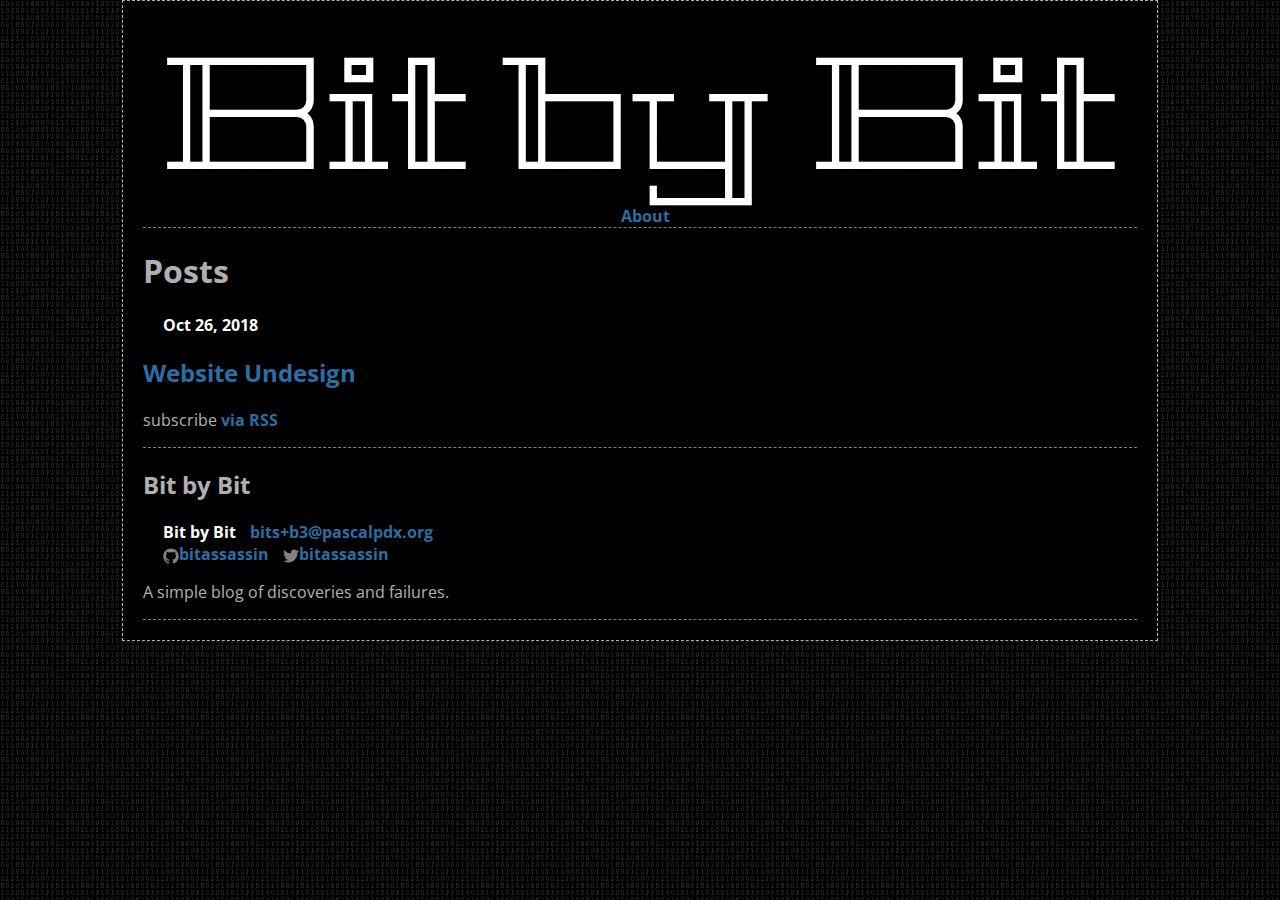
==== commit 4f5a01a1: "Update: A lot." ====
--- a/index.html
+++ b/index.html
@@ -20,20 +20,8 @@
   <body>
 
     <header class="site-header">
-
-  <div class="wrapper">
-
     <a class="site-title" href="/">Bit by Bit</a>
-
     <nav class="site-nav">
-      <!--<a href="#" class="menu-icon">
-        <svg viewBox="0 0 18 15">
-          <path fill="#424242" d="M18,1.484c0,0.82-0.665,1.484-1.484,1.484H1.484C0.665,2.969,0,2.304,0,1.484l0,0C0,0.665,0.665,0,1.484,0 h15.031C17.335,0,18,0.665,18,1.484L18,1.484z"/>
-          <path fill="#424242" d="M18,7.516C18,8.335,17.335,9,16.516,9H1.484C0.665,9,0,8.335,0,7.516l0,0c0-0.82,0.665-1.484,1.484-1.484 h15.031C17.335,6.031,18,6.696,18,7.516L18,7.516z"/>
-          <path fill="#424242" d="M18,13.516C18,14.335,17.335,15,16.516,15H1.484C0.665,15,0,14.335,0,13.516l0,0 c0-0.82,0.665-1.484,1.484-1.484h15.031C17.335,12.031,18,12.696,18,13.516L18,13.516z"/>
-        </svg>
-      </a>-->
-
       <div class="trigger">
         
           
@@ -49,13 +37,9 @@
       </div>
     </nav>
 
-  </div>
+  </header>
 
-</header>
-
-
-    <div class="page-content">
-      <div class="wrapper">
+    <main class="page-content">
         <div class="home">
 
   <h1 class="page-heading">Posts</h1>
@@ -63,10 +47,10 @@
   <ul class="post-list">
     
       <li>
-        <span class="post-meta">Oct 24, 2018</span>
+        <span class="post-meta">Oct 26, 2018</span>
 
         <h2>
-          <a class="post-link" href="/jekyll/update/2018/10/24/welcome-to-jekyll.html">Welcome to Jekyll!</a>
+          <a class="post-link" href="/webdev/update/2018/10/26/website-undesign.html">Website Undesign</a>
         </h2>
       </li>
     
@@ -76,12 +60,9 @@
 
 </div>
 
-      </div>
-    </div>
+    </main>
 
     <footer class="site-footer">
-
-  <div class="wrapper">
 
     <h2 class="footer-heading">Bit by Bit</h2>
 
@@ -119,8 +100,6 @@
       </div>
     </div>
 
-  </div>
-
 </footer>
 
 
--- a/css/style.css
+++ b/css/style.css
@@ -14,12 +14,12 @@
 	font-family: "Open Sans";
 }
 
-header, nav, main, footer {
+header, main, footer {
 	margin: 15px;
 	border-bottom: 1px dashed rgba(255,255,255,0.5);
 }
 
-header, nav {
+header, .trigger, .page-title {
 	text-align: center;
 }
 
@@ -32,22 +32,22 @@
 	font: 10px/5px monospace;
 }
 
-nav ul {
+.trigger, .page-title, ul {
 	display: block;
 	padding: 0;
 }
 
-nav ul li {
+.trigger, .page-title, ul, li {
 	display: inline;
 	padding-left: 10px;
 }
 
-nav ul li a {
+.trigger, .page-title, ul, li, a {
 	text-decoration: none;
 	color: rgba(255,255,255,1);
 }
 
-nav ul li a:hover {
+.trigger, .page-title, ul, li, a:hover {
 	font-weight: bold;
 }
 
@@ -79,20 +79,29 @@
 	background-color: #0D0D0D;
 }
 
-img, main iframe {
+img, iframe {
 	width: 80%;
 	margin-left: 10%;
 	border: 1px dashed rgba(255,255,255,0.5);
 }
 
-main header {
-	text-align: center;
-	padding-bottom: 15px;
-	border: 0;
-}
-
 .site-title {
 	font-family: 'Geostar', cursive;
 	color: rgba(255,255,255,1);
-	font-weight: bold;
+	font-weight: lighter;
+	font-size: 10em;
+	width: 100%;
+	padding: 0px;
+	margin: 0px;
 }
+
+/**
+ * Icons
+ */
+
+.icon {
+        display: inline-block;
+        width: 16px;
+        height: 16px;
+        vertical-align: middle;
+}